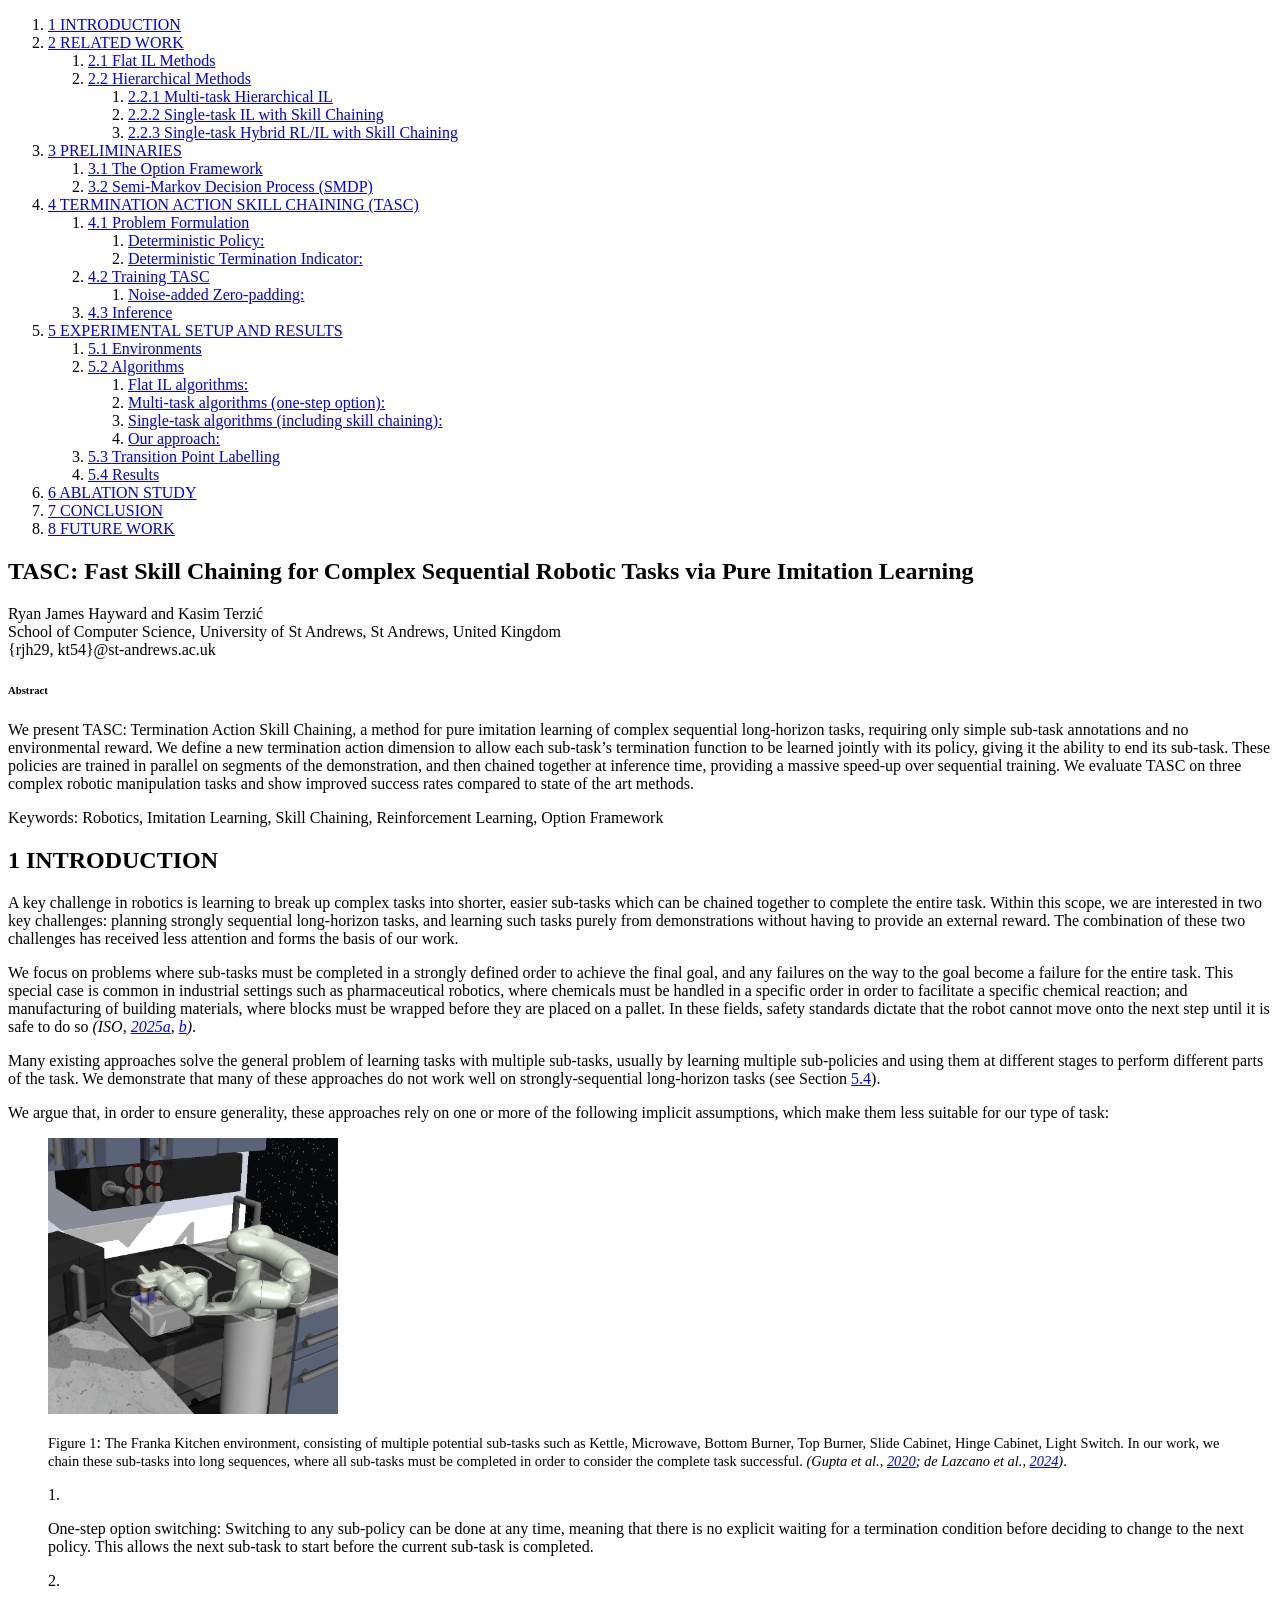
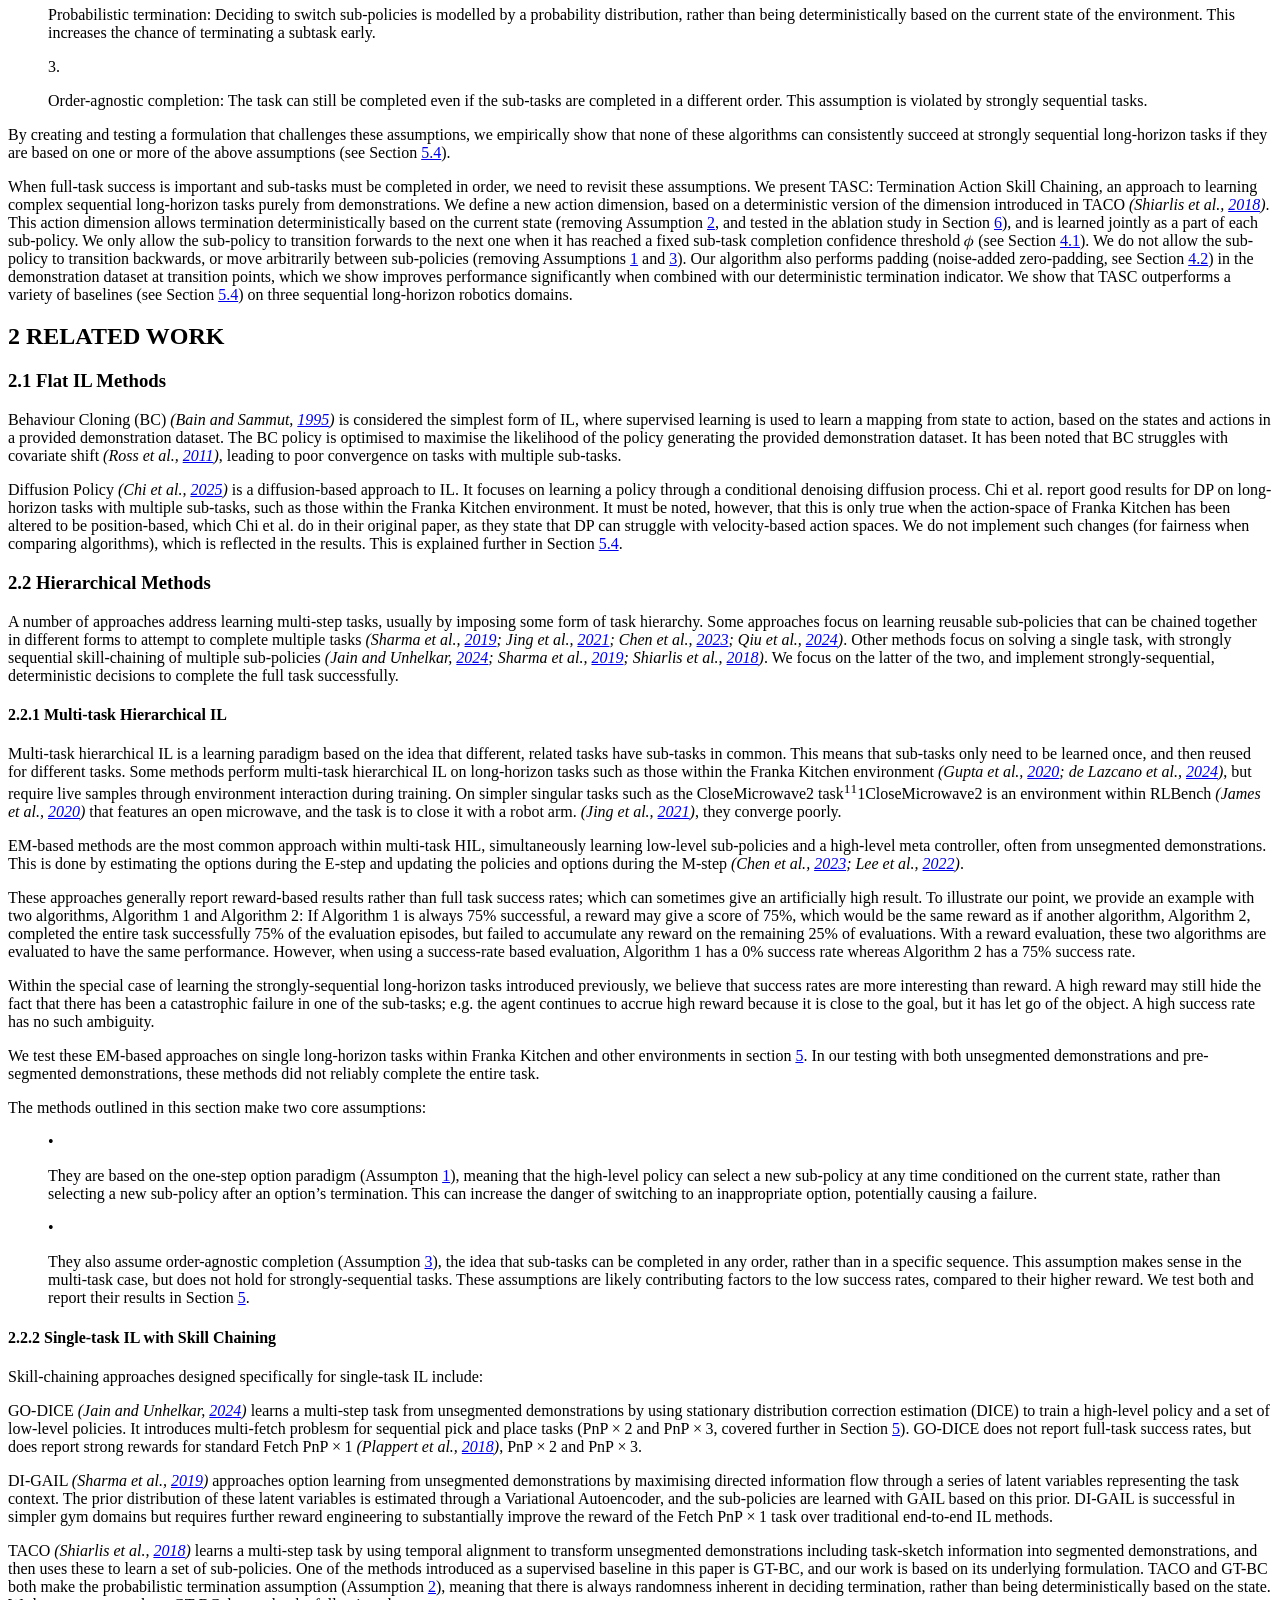
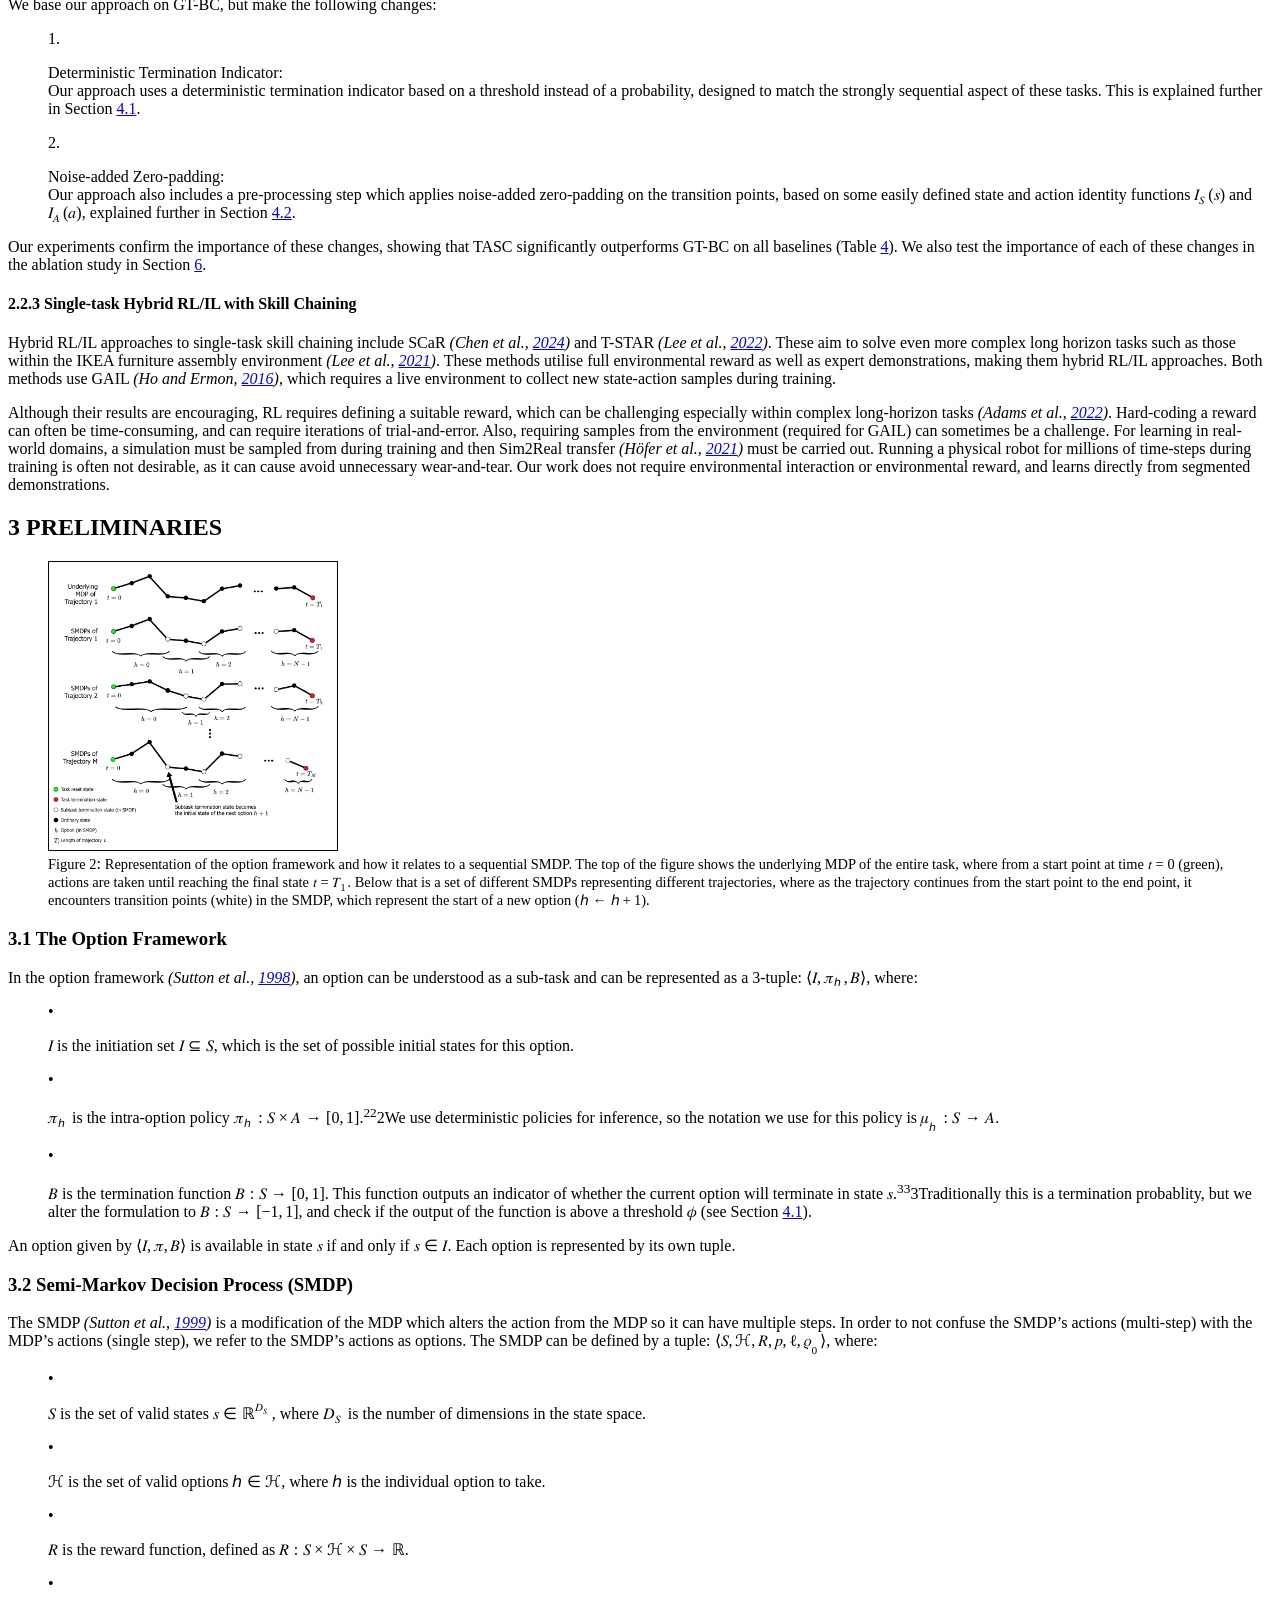
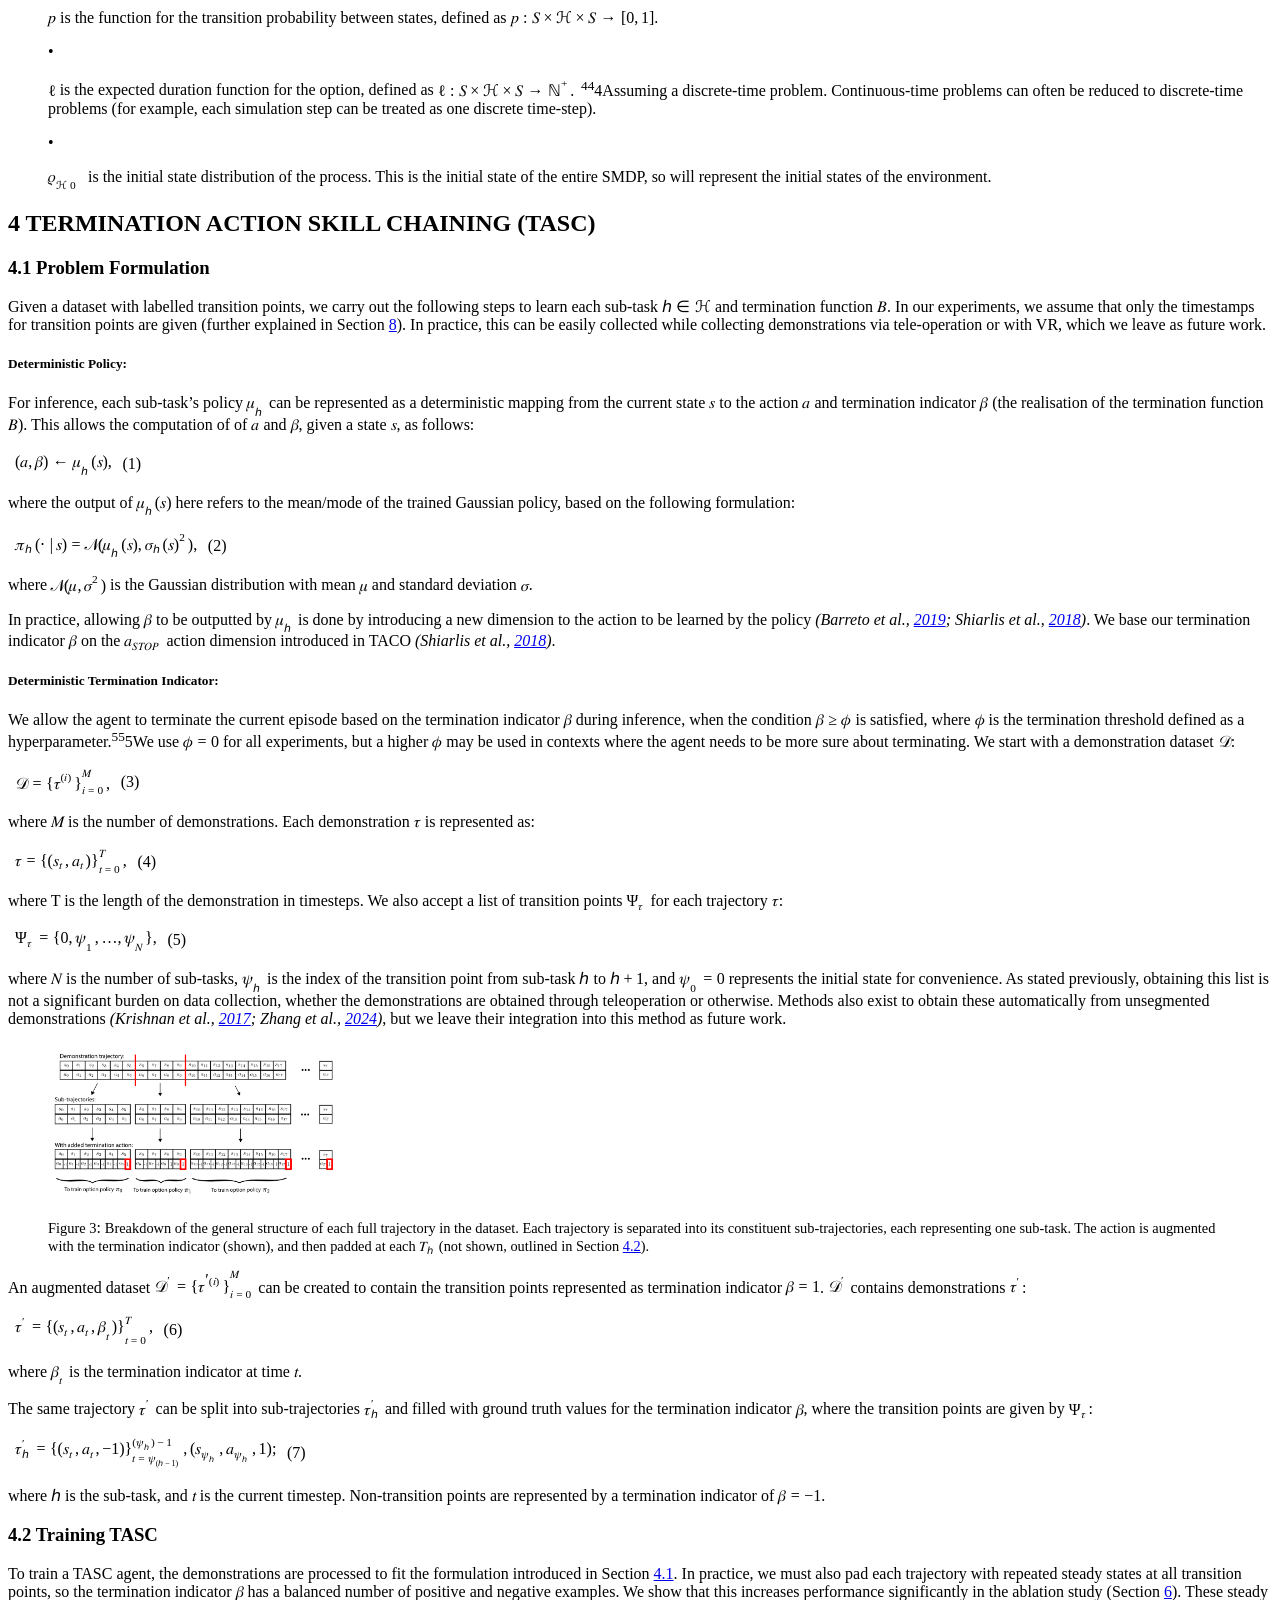
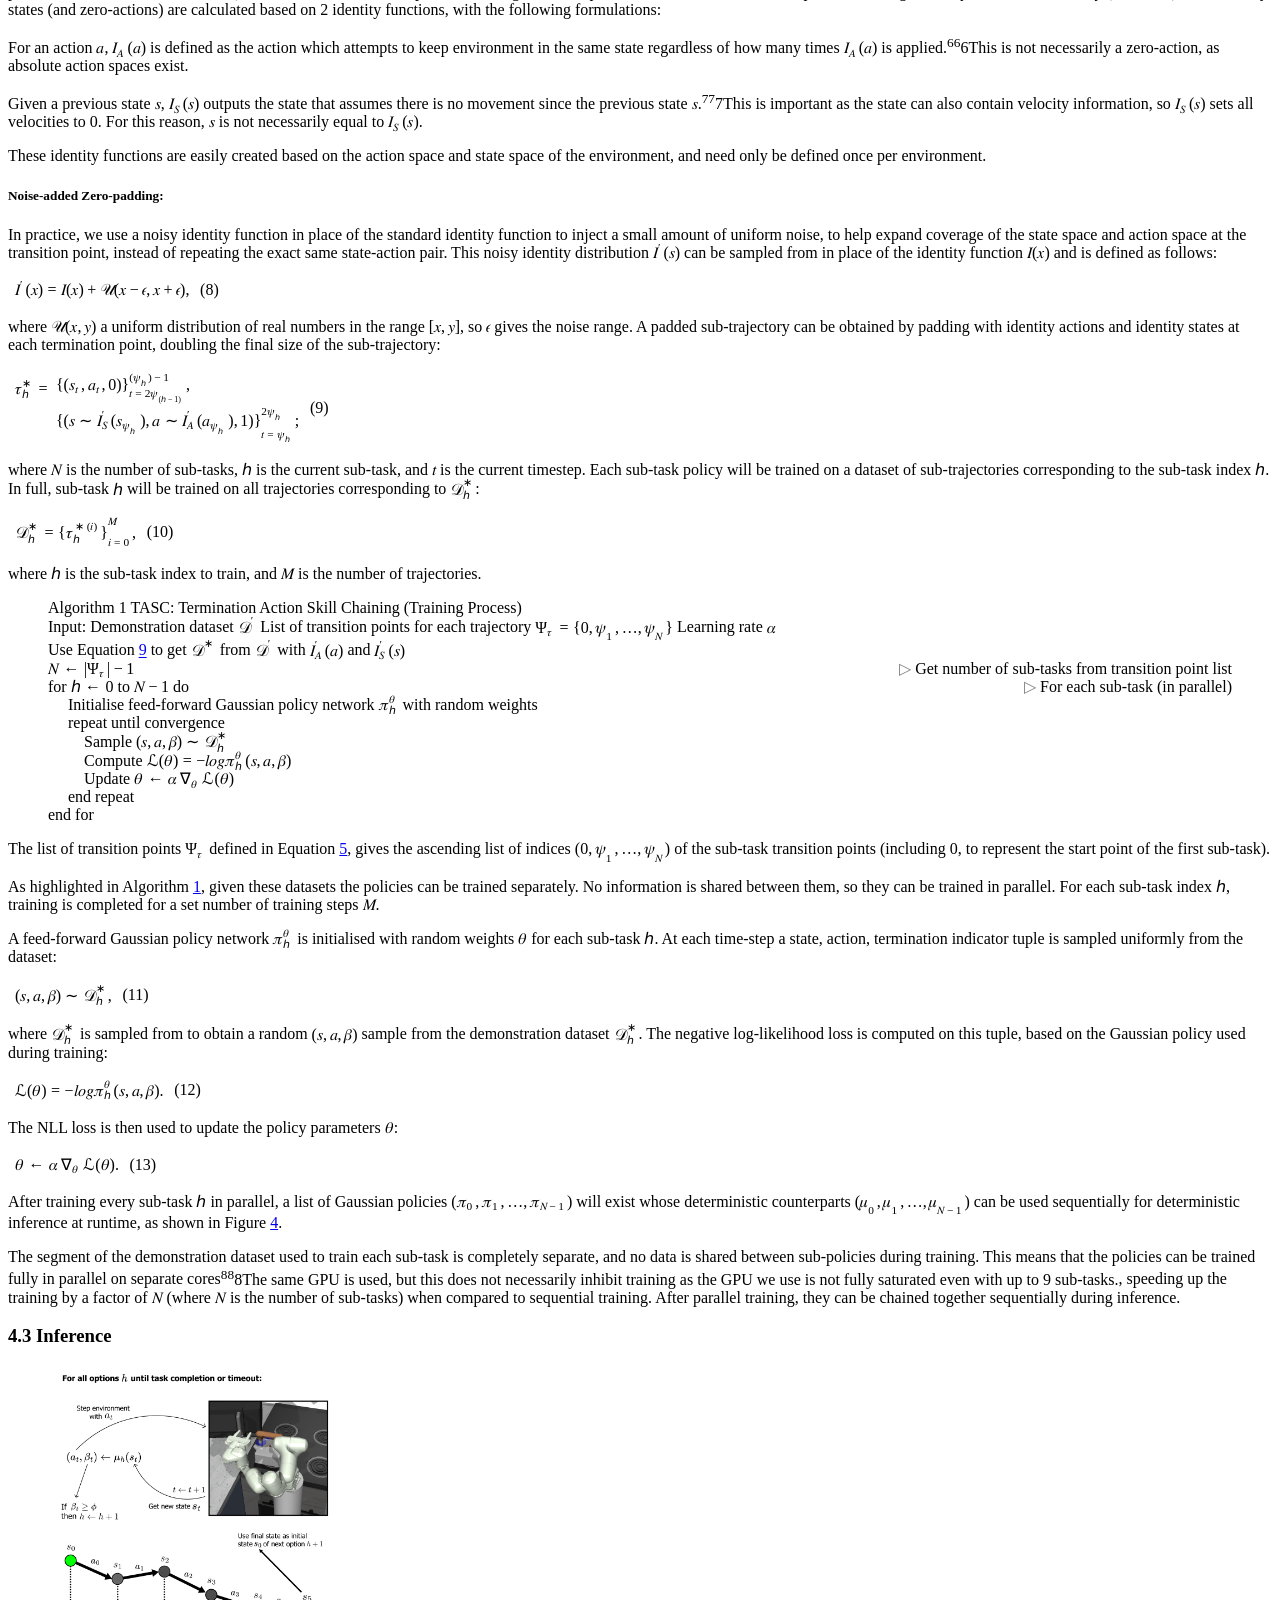
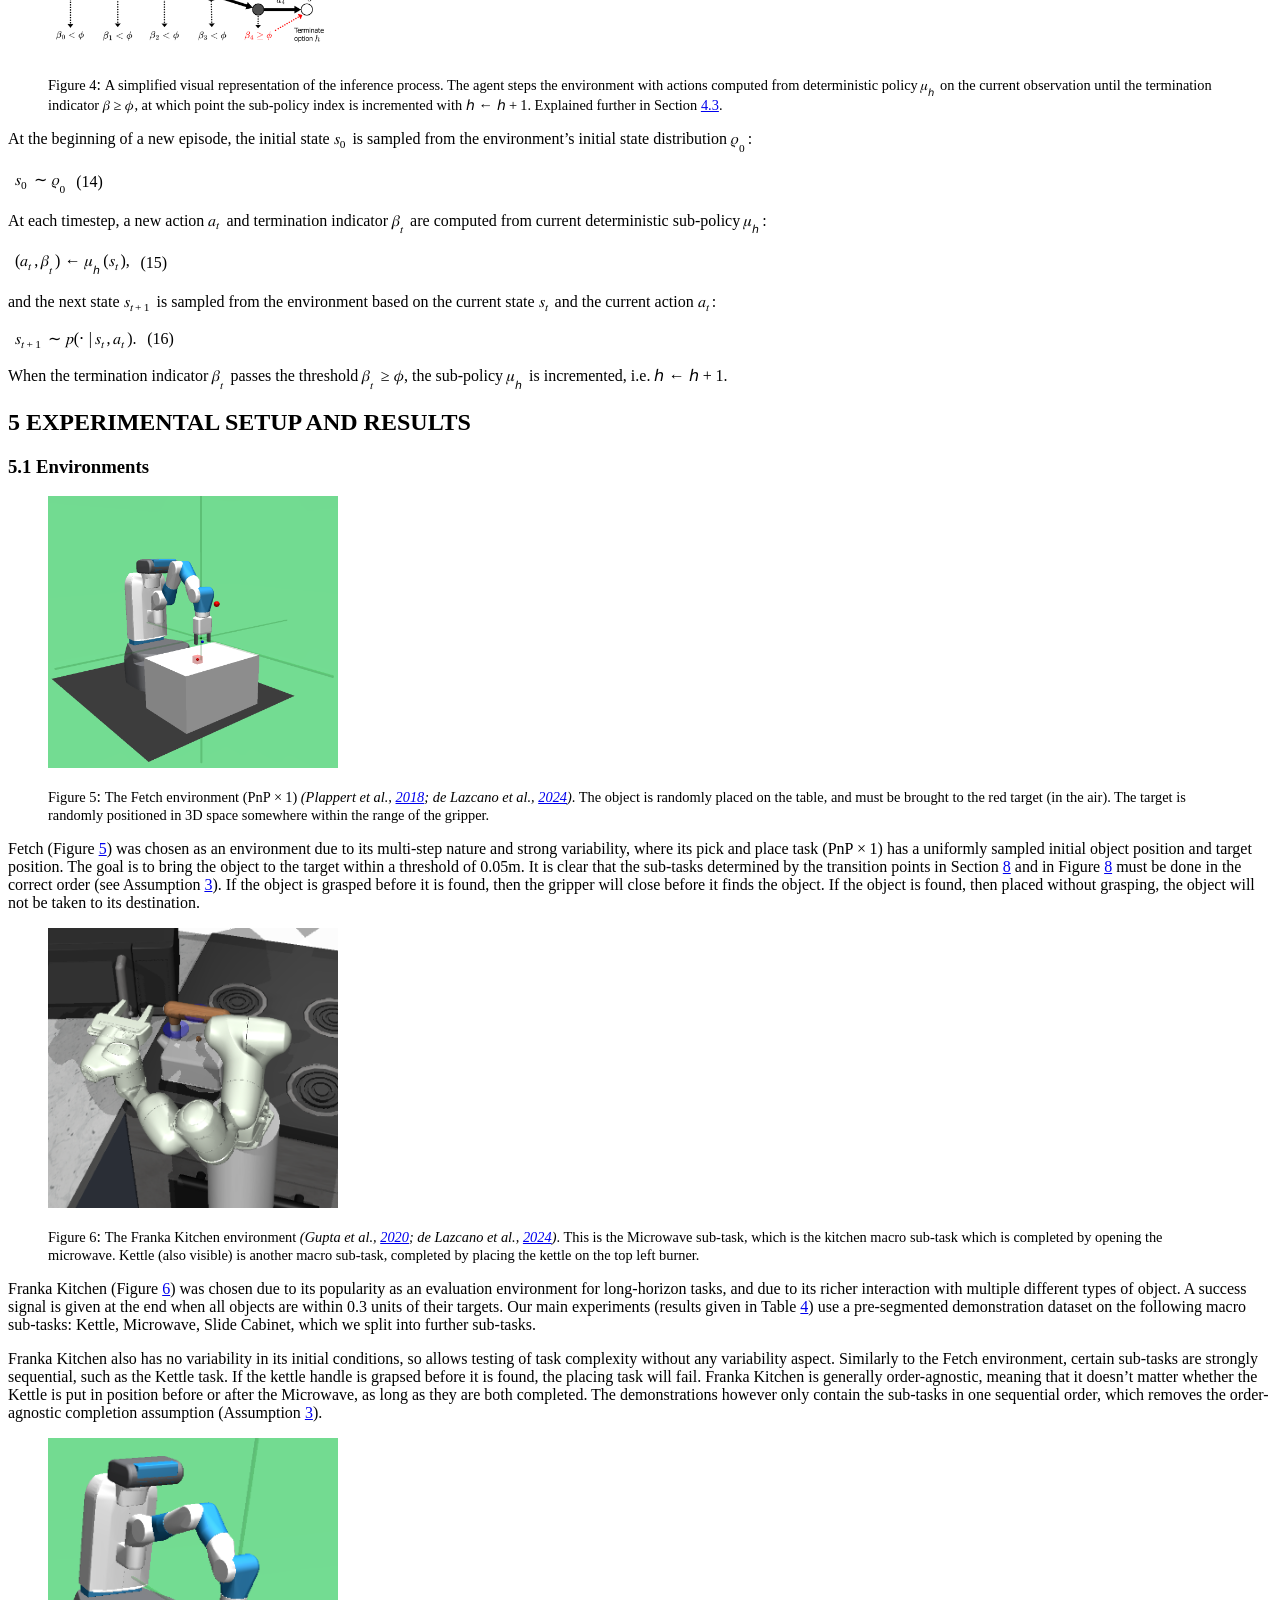
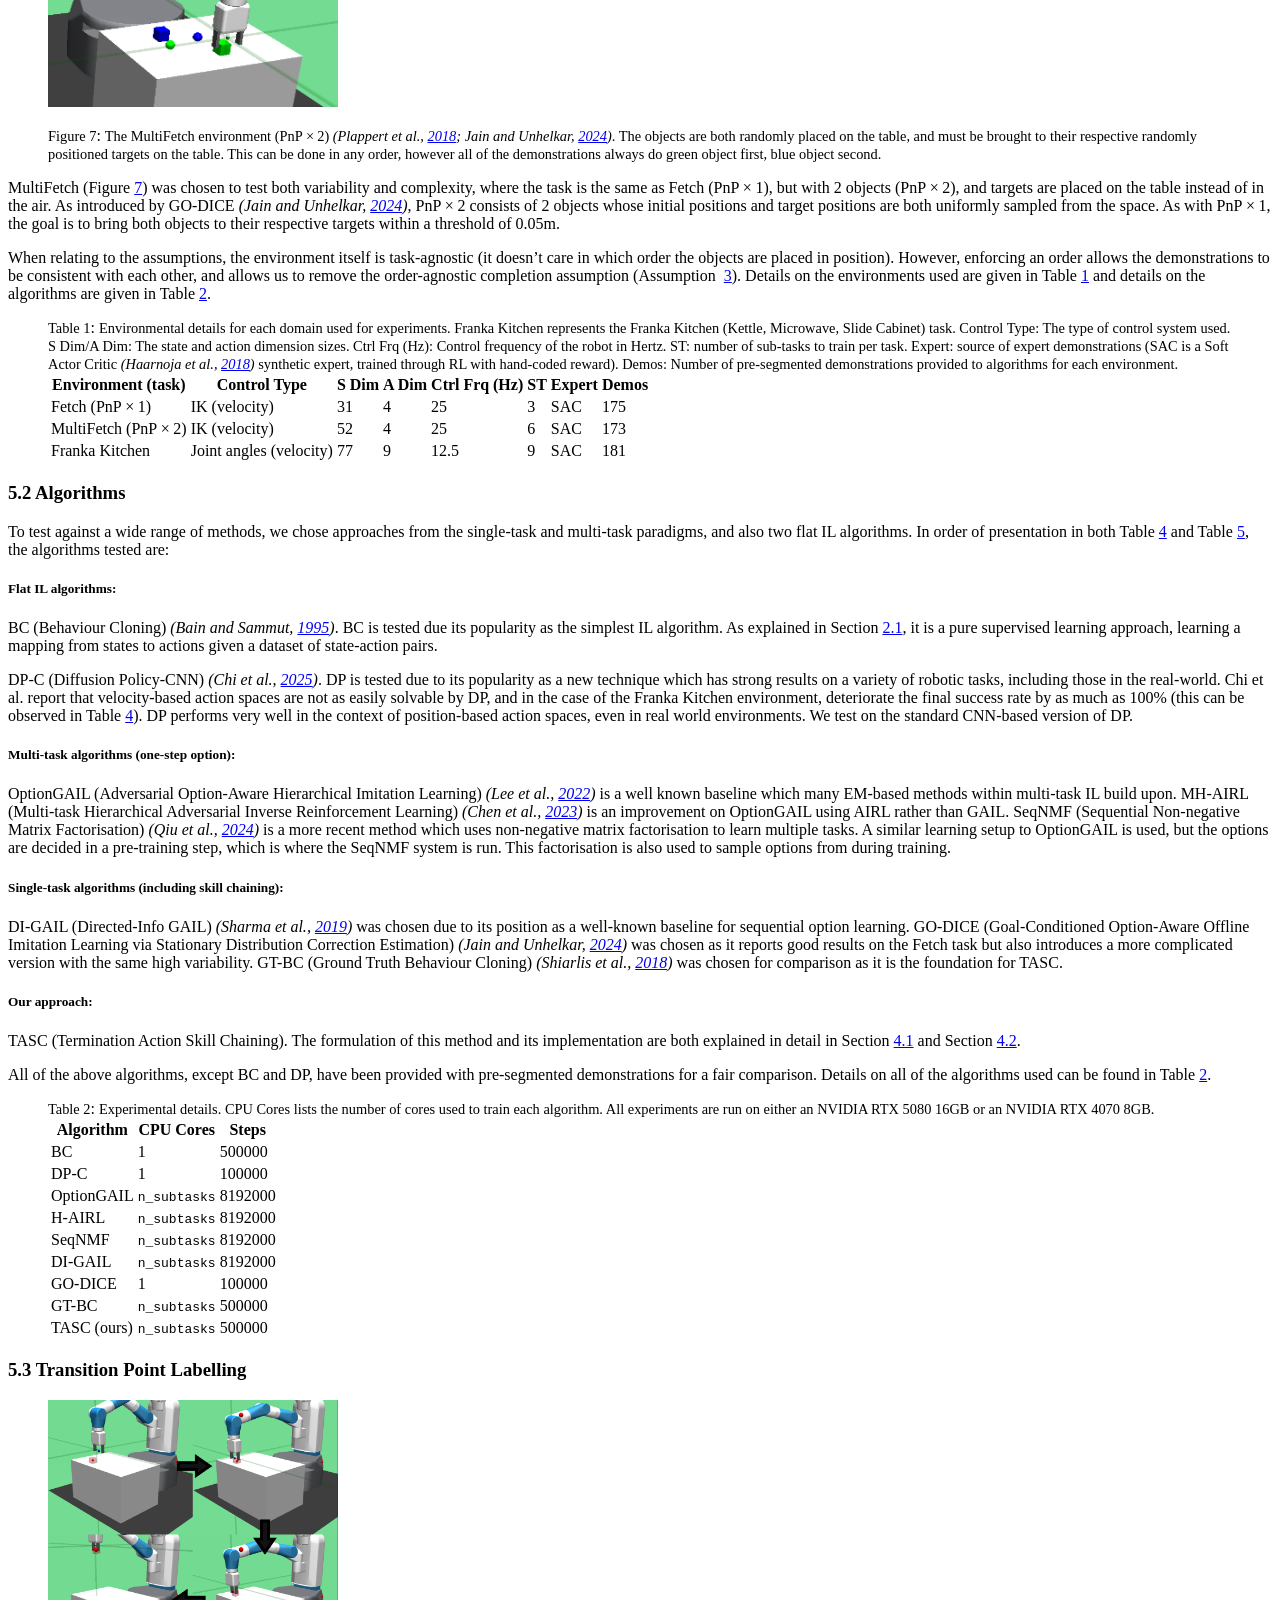
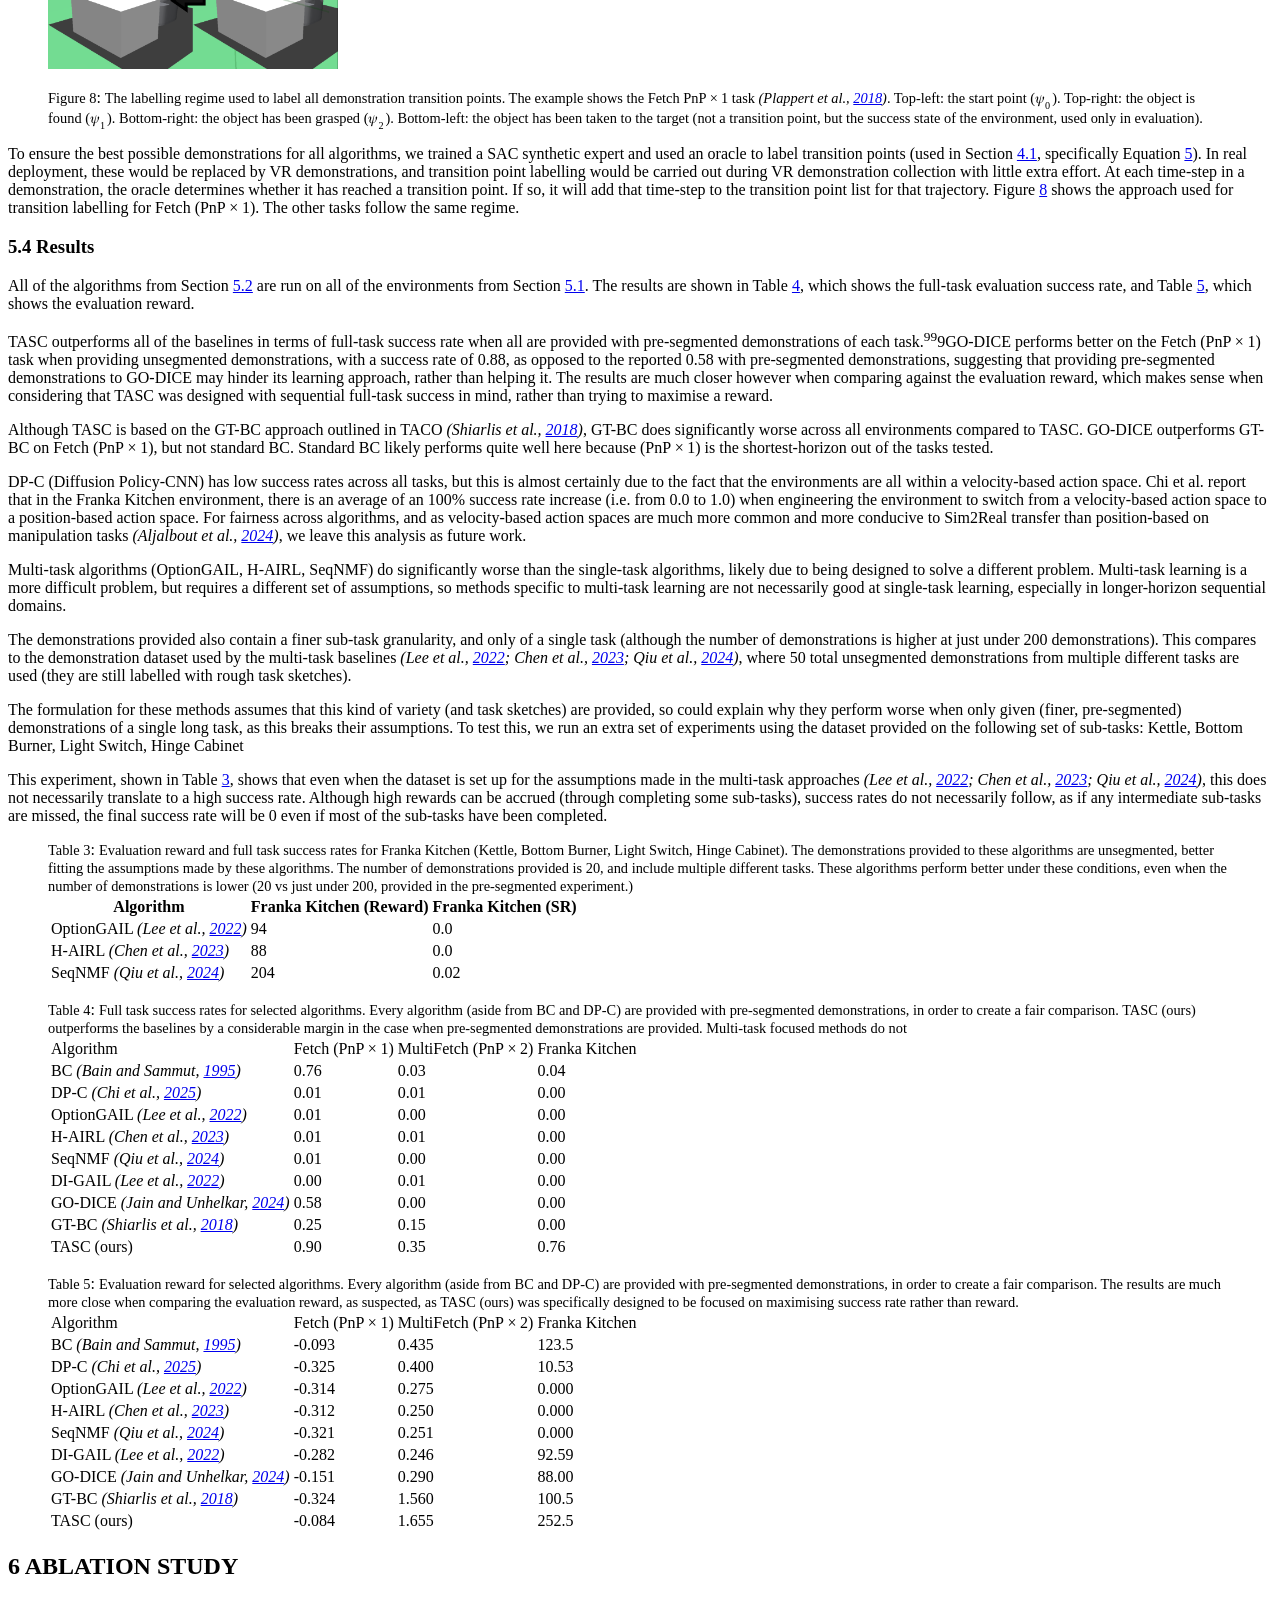
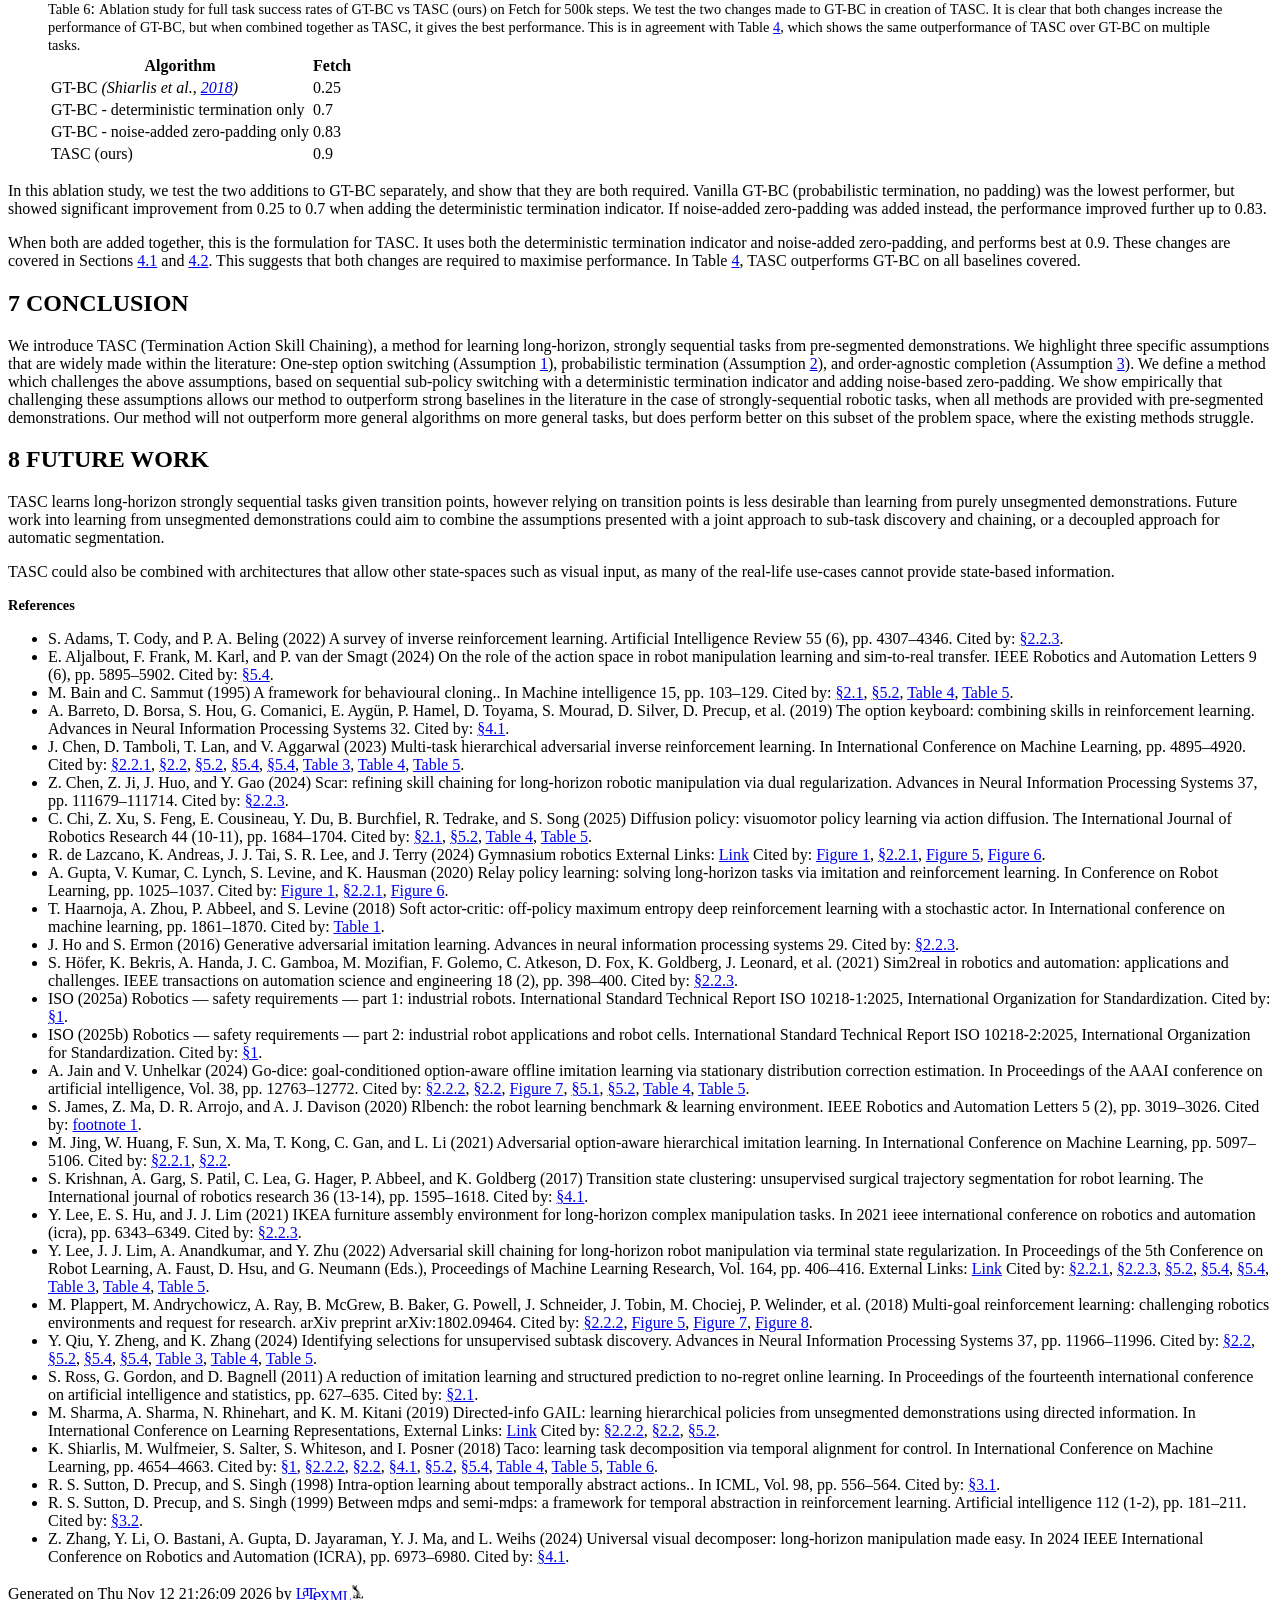
==== index.html @ 7fe7eb48 "html build of tasc paper" ====
<!DOCTYPE html><html lang="en">
<head>
<meta http-equiv="content-type" content="text/html; charset=UTF-8">
<title>TASC: Fast Skill Chaining for Complex Sequential Robotic Tasks via Pure Imitation Learning</title>
<!--Generated on Thu Nov 12 21:26:09 2026 by LaTeXML (version 0.8.8) http://dlmf.nist.gov/LaTeXML/.-->

<link rel="stylesheet" href="../tasc/LaTeXML.css" type="text/css">
<link rel="stylesheet" href="../tasc/ltx-article.css" type="text/css">
<meta name="viewport" content="width=device-width, initial-scale=1, shrink-to-fit=no">
</head>
<body>
<nav class="ltx_page_navbar">
<nav class="ltx_TOC">
<ol class="ltx_toclist">
<li class="ltx_tocentry ltx_tocentry_section"><a href="#S1" title="In TASC: Fast Skill Chaining for Complex Sequential Robotic Tasks via Pure Imitation Learning" class="ltx_ref"><span class="ltx_text ltx_ref_title"><span class="ltx_tag ltx_tag_ref">1 </span>INTRODUCTION</span></a></li>
<li class="ltx_tocentry ltx_tocentry_section">
<a href="#S2" title="In TASC: Fast Skill Chaining for Complex Sequential Robotic Tasks via Pure Imitation Learning" class="ltx_ref"><span class="ltx_text ltx_ref_title"><span class="ltx_tag ltx_tag_ref">2 </span>RELATED WORK</span></a>
<ol class="ltx_toclist ltx_toclist_section">
<li class="ltx_tocentry ltx_tocentry_subsection"><a href="#S2.SS1" title="In 2 RELATED WORK ‣ TASC: Fast Skill Chaining for Complex Sequential Robotic Tasks via Pure Imitation Learning" class="ltx_ref"><span class="ltx_text ltx_ref_title"><span class="ltx_tag ltx_tag_ref">2.1 </span>Flat IL Methods</span></a></li>
<li class="ltx_tocentry ltx_tocentry_subsection">
<a href="#S2.SS2" title="In 2 RELATED WORK ‣ TASC: Fast Skill Chaining for Complex Sequential Robotic Tasks via Pure Imitation Learning" class="ltx_ref"><span class="ltx_text ltx_ref_title"><span class="ltx_tag ltx_tag_ref">2.2 </span>Hierarchical Methods</span></a>
<ol class="ltx_toclist ltx_toclist_subsection">
<li class="ltx_tocentry ltx_tocentry_subsubsection"><a href="#S2.SS2.SSS1" title="In 2.2 Hierarchical Methods ‣ 2 RELATED WORK ‣ TASC: Fast Skill Chaining for Complex Sequential Robotic Tasks via Pure Imitation Learning" class="ltx_ref"><span class="ltx_text ltx_ref_title"><span class="ltx_tag ltx_tag_ref">2.2.1 </span>Multi-task Hierarchical IL</span></a></li>
<li class="ltx_tocentry ltx_tocentry_subsubsection"><a href="#S2.SS2.SSS2" title="In 2.2 Hierarchical Methods ‣ 2 RELATED WORK ‣ TASC: Fast Skill Chaining for Complex Sequential Robotic Tasks via Pure Imitation Learning" class="ltx_ref"><span class="ltx_text ltx_ref_title"><span class="ltx_tag ltx_tag_ref">2.2.2 </span>Single-task IL with Skill Chaining</span></a></li>
<li class="ltx_tocentry ltx_tocentry_subsubsection"><a href="#S2.SS2.SSS3" title="In 2.2 Hierarchical Methods ‣ 2 RELATED WORK ‣ TASC: Fast Skill Chaining for Complex Sequential Robotic Tasks via Pure Imitation Learning" class="ltx_ref"><span class="ltx_text ltx_ref_title"><span class="ltx_tag ltx_tag_ref">2.2.3 </span>Single-task Hybrid RL/IL with Skill Chaining</span></a></li>
</ol>
</li>
</ol>
</li>
<li class="ltx_tocentry ltx_tocentry_section">
<a href="#S3" title="In TASC: Fast Skill Chaining for Complex Sequential Robotic Tasks via Pure Imitation Learning" class="ltx_ref"><span class="ltx_text ltx_ref_title"><span class="ltx_tag ltx_tag_ref">3 </span>PRELIMINARIES</span></a>
<ol class="ltx_toclist ltx_toclist_section">
<li class="ltx_tocentry ltx_tocentry_subsection"><a href="#S3.SS1" title="In 3 PRELIMINARIES ‣ TASC: Fast Skill Chaining for Complex Sequential Robotic Tasks via Pure Imitation Learning" class="ltx_ref"><span class="ltx_text ltx_ref_title"><span class="ltx_tag ltx_tag_ref">3.1 </span>The Option Framework</span></a></li>
<li class="ltx_tocentry ltx_tocentry_subsection"><a href="#S3.SS2" title="In 3 PRELIMINARIES ‣ TASC: Fast Skill Chaining for Complex Sequential Robotic Tasks via Pure Imitation Learning" class="ltx_ref"><span class="ltx_text ltx_ref_title"><span class="ltx_tag ltx_tag_ref">3.2 </span>Semi-Markov Decision Process (SMDP)</span></a></li>
</ol>
</li>
<li class="ltx_tocentry ltx_tocentry_section">
<a href="#S4" title="In TASC: Fast Skill Chaining for Complex Sequential Robotic Tasks via Pure Imitation Learning" class="ltx_ref"><span class="ltx_text ltx_ref_title"><span class="ltx_tag ltx_tag_ref">4 </span>TERMINATION ACTION SKILL CHAINING (TASC)</span></a>
<ol class="ltx_toclist ltx_toclist_section">
<li class="ltx_tocentry ltx_tocentry_subsection">
<a href="#S4.SS1" title="In 4 TERMINATION ACTION SKILL CHAINING (TASC) ‣ TASC: Fast Skill Chaining for Complex Sequential Robotic Tasks via Pure Imitation Learning" class="ltx_ref"><span class="ltx_text ltx_ref_title"><span class="ltx_tag ltx_tag_ref">4.1 </span>Problem Formulation</span></a>
<ol class="ltx_toclist ltx_toclist_subsection">
<li class="ltx_tocentry ltx_tocentry_paragraph"><a href="#S4.SS1.SSS0.Px1" title="In 4.1 Problem Formulation ‣ 4 TERMINATION ACTION SKILL CHAINING (TASC) ‣ TASC: Fast Skill Chaining for Complex Sequential Robotic Tasks via Pure Imitation Learning" class="ltx_ref"><span class="ltx_text ltx_ref_title">Deterministic Policy:</span></a></li>
<li class="ltx_tocentry ltx_tocentry_paragraph"><a href="#S4.SS1.SSS0.Px2" title="In 4.1 Problem Formulation ‣ 4 TERMINATION ACTION SKILL CHAINING (TASC) ‣ TASC: Fast Skill Chaining for Complex Sequential Robotic Tasks via Pure Imitation Learning" class="ltx_ref"><span class="ltx_text ltx_ref_title">Deterministic Termination Indicator:</span></a></li>
</ol>
</li>
<li class="ltx_tocentry ltx_tocentry_subsection">
<a href="#S4.SS2" title="In 4 TERMINATION ACTION SKILL CHAINING (TASC) ‣ TASC: Fast Skill Chaining for Complex Sequential Robotic Tasks via Pure Imitation Learning" class="ltx_ref"><span class="ltx_text ltx_ref_title"><span class="ltx_tag ltx_tag_ref">4.2 </span>Training TASC</span></a>
<ol class="ltx_toclist ltx_toclist_subsection">
<li class="ltx_tocentry ltx_tocentry_paragraph"><a href="#S4.SS2.SSS0.Px1" title="In 4.2 Training TASC ‣ 4 TERMINATION ACTION SKILL CHAINING (TASC) ‣ TASC: Fast Skill Chaining for Complex Sequential Robotic Tasks via Pure Imitation Learning" class="ltx_ref"><span class="ltx_text ltx_ref_title">Noise-added Zero-padding:</span></a></li>
</ol>
</li>
<li class="ltx_tocentry ltx_tocentry_subsection"><a href="#S4.SS3" title="In 4 TERMINATION ACTION SKILL CHAINING (TASC) ‣ TASC: Fast Skill Chaining for Complex Sequential Robotic Tasks via Pure Imitation Learning" class="ltx_ref"><span class="ltx_text ltx_ref_title"><span class="ltx_tag ltx_tag_ref">4.3 </span>Inference</span></a></li>
</ol>
</li>
<li class="ltx_tocentry ltx_tocentry_section">
<a href="#S5" title="In TASC: Fast Skill Chaining for Complex Sequential Robotic Tasks via Pure Imitation Learning" class="ltx_ref"><span class="ltx_text ltx_ref_title"><span class="ltx_tag ltx_tag_ref">5 </span>EXPERIMENTAL SETUP AND RESULTS</span></a>
<ol class="ltx_toclist ltx_toclist_section">
<li class="ltx_tocentry ltx_tocentry_subsection"><a href="#S5.SS1" title="In 5 EXPERIMENTAL SETUP AND RESULTS ‣ TASC: Fast Skill Chaining for Complex Sequential Robotic Tasks via Pure Imitation Learning" class="ltx_ref"><span class="ltx_text ltx_ref_title"><span class="ltx_tag ltx_tag_ref">5.1 </span>Environments</span></a></li>
<li class="ltx_tocentry ltx_tocentry_subsection">
<a href="#S5.SS2" title="In 5 EXPERIMENTAL SETUP AND RESULTS ‣ TASC: Fast Skill Chaining for Complex Sequential Robotic Tasks via Pure Imitation Learning" class="ltx_ref"><span class="ltx_text ltx_ref_title"><span class="ltx_tag ltx_tag_ref">5.2 </span>Algorithms</span></a>
<ol class="ltx_toclist ltx_toclist_subsection">
<li class="ltx_tocentry ltx_tocentry_paragraph"><a href="#S5.SS2.SSS0.Px1" title="In 5.2 Algorithms ‣ 5 EXPERIMENTAL SETUP AND RESULTS ‣ TASC: Fast Skill Chaining for Complex Sequential Robotic Tasks via Pure Imitation Learning" class="ltx_ref"><span class="ltx_text ltx_ref_title">Flat IL algorithms:</span></a></li>
<li class="ltx_tocentry ltx_tocentry_paragraph"><a href="#S5.SS2.SSS0.Px2" title="In 5.2 Algorithms ‣ 5 EXPERIMENTAL SETUP AND RESULTS ‣ TASC: Fast Skill Chaining for Complex Sequential Robotic Tasks via Pure Imitation Learning" class="ltx_ref"><span class="ltx_text ltx_ref_title">Multi-task algorithms (one-step option):</span></a></li>
<li class="ltx_tocentry ltx_tocentry_paragraph"><a href="#S5.SS2.SSS0.Px3" title="In 5.2 Algorithms ‣ 5 EXPERIMENTAL SETUP AND RESULTS ‣ TASC: Fast Skill Chaining for Complex Sequential Robotic Tasks via Pure Imitation Learning" class="ltx_ref"><span class="ltx_text ltx_ref_title">Single-task algorithms (including skill chaining):</span></a></li>
<li class="ltx_tocentry ltx_tocentry_paragraph"><a href="#S5.SS2.SSS0.Px4" title="In 5.2 Algorithms ‣ 5 EXPERIMENTAL SETUP AND RESULTS ‣ TASC: Fast Skill Chaining for Complex Sequential Robotic Tasks via Pure Imitation Learning" class="ltx_ref"><span class="ltx_text ltx_ref_title">Our approach:</span></a></li>
</ol>
</li>
<li class="ltx_tocentry ltx_tocentry_subsection"><a href="#S5.SS3" title="In 5 EXPERIMENTAL SETUP AND RESULTS ‣ TASC: Fast Skill Chaining for Complex Sequential Robotic Tasks via Pure Imitation Learning" class="ltx_ref"><span class="ltx_text ltx_ref_title"><span class="ltx_tag ltx_tag_ref">5.3 </span>Transition Point Labelling</span></a></li>
<li class="ltx_tocentry ltx_tocentry_subsection"><a href="#S5.SS4" title="In 5 EXPERIMENTAL SETUP AND RESULTS ‣ TASC: Fast Skill Chaining for Complex Sequential Robotic Tasks via Pure Imitation Learning" class="ltx_ref"><span class="ltx_text ltx_ref_title"><span class="ltx_tag ltx_tag_ref">5.4 </span>Results</span></a></li>
</ol>
</li>
<li class="ltx_tocentry ltx_tocentry_section"><a href="#S6" title="In TASC: Fast Skill Chaining for Complex Sequential Robotic Tasks via Pure Imitation Learning" class="ltx_ref"><span class="ltx_text ltx_ref_title"><span class="ltx_tag ltx_tag_ref">6 </span>ABLATION STUDY</span></a></li>
<li class="ltx_tocentry ltx_tocentry_section"><a href="#S7" title="In TASC: Fast Skill Chaining for Complex Sequential Robotic Tasks via Pure Imitation Learning" class="ltx_ref"><span class="ltx_text ltx_ref_title"><span class="ltx_tag ltx_tag_ref">7 </span>CONCLUSION</span></a></li>
<li class="ltx_tocentry ltx_tocentry_section"><a href="#S8" title="In TASC: Fast Skill Chaining for Complex Sequential Robotic Tasks via Pure Imitation Learning" class="ltx_ref"><span class="ltx_text ltx_ref_title"><span class="ltx_tag ltx_tag_ref">8 </span>FUTURE WORK</span></a></li>
</ol></nav>
</nav>
<div class="ltx_page_main">
<div class="ltx_page_content">
<article class="ltx_document ltx_authors_1line">
<h1 class="ltx_title ltx_title_document">TASC: Fast Skill Chaining for Complex Sequential Robotic Tasks via Pure Imitation Learning</h1>
<div class="ltx_authors">
<span class="ltx_creator ltx_role_author">
<span class="ltx_personname">Ryan James Hayward and Kasim Terzić
<br class="ltx_break">
School of Computer Science, University of St Andrews, St Andrews, United Kingdom
<br class="ltx_break"><span class="ltx_text ltx_font_typewriter">{rjh29, kt54}@st-andrews.ac.uk</span>
</span></span>
</div>

<div class="ltx_abstract">
<h6 class="ltx_title ltx_title_abstract">Abstract</h6>
<p class="ltx_p">We present TASC: Termination Action Skill Chaining, a method for pure imitation learning of complex sequential long-horizon tasks, requiring only simple sub-task annotations and no environmental reward. We define a new termination action dimension to allow each sub-task’s termination function to be learned jointly with its policy, giving it the ability to end its sub-task. These policies are trained in parallel on segments of the demonstration, and then chained together at inference time, providing a massive speed-up over sequential training. We evaluate TASC on three complex robotic manipulation tasks and show improved success rates compared to state of the art methods.</p>
</div>
<div id="p1" class="ltx_para ltx_noindent">
<p class="ltx_p"><span class="ltx_text ltx_font_bold">Keywords:</span> Robotics, Imitation Learning, Skill Chaining, Reinforcement Learning, Option Framework</p>
</div>
<section id="S1" class="ltx_section">
<h2 class="ltx_title ltx_title_section">
<span class="ltx_tag ltx_tag_section">1 </span>INTRODUCTION</h2>

<div id="S1.p1" class="ltx_para">
<p class="ltx_p">A key challenge in robotics is learning to break up complex tasks into shorter, easier sub-tasks which can be chained together to complete the entire task.
Within this scope, we are interested in two key challenges: planning strongly sequential long-horizon tasks, and learning such tasks purely from demonstrations without having to provide an external reward. The combination of these two challenges has received less attention and forms the basis of our work.</p>
</div>
<div id="S1.p2" class="ltx_para">
<p class="ltx_p">We focus on problems where sub-tasks must be completed in a strongly defined order to achieve the final goal, and any failures on the way to the goal become a failure for the entire task. This special case is common in industrial settings such as pharmaceutical robotics, where chemicals must be handled in a specific order in order to facilitate a specific chemical reaction; and manufacturing of building materials, where blocks must be wrapped before they are placed on a pallet. In these fields, safety standards dictate that the robot cannot move onto the next step until it is safe to do so <cite class="ltx_cite ltx_citemacro_citep">(ISO, <a href="#bib.bib12" title="Robotics — safety requirements — part 1: industrial robots" class="ltx_ref">2025a</a>, <a href="#bib.bib13" title="Robotics — safety requirements — part 2: industrial robot applications and robot cells" class="ltx_ref">b</a>)</cite>.</p>
</div>
<div id="S1.p3" class="ltx_para">
<p class="ltx_p">Many existing approaches solve the general problem of learning tasks with multiple sub-tasks, usually by learning multiple sub-policies and using them at different stages to perform different parts of the task. We demonstrate that many of these approaches do not work well on strongly-sequential long-horizon tasks (see Section <a href="#S5.SS4" title="5.4 Results ‣ 5 EXPERIMENTAL SETUP AND RESULTS ‣ TASC: Fast Skill Chaining for Complex Sequential Robotic Tasks via Pure Imitation Learning" class="ltx_ref"><span class="ltx_text ltx_ref_tag">5.4</span></a>).</p>
</div>
<div id="S1.p4" class="ltx_para">
<p class="ltx_p">We argue that, in order to ensure generality, these approaches rely on one or more of the following implicit assumptions, which make them less suitable for our type of task:</p>
</div>
<figure id="S1.F1" class="ltx_figure">
<p class="ltx_p ltx_align_center"><span class="ltx_text ltx_framed ltx_framed_rectangle" style="border-color: #000000;padding:0.0pt;"><img src="KITCHEN1.png" id="S1.F1.g1" class="ltx_graphics ltx_img_square" width="290" height="276" alt="Refer to caption"></span>

</p>
<figcaption class="ltx_caption ltx_centering"><span class="ltx_tag ltx_tag_figure"><span class="ltx_text" style="font-size:90%;">Figure 1</span>: </span><span class="ltx_text" style="font-size:90%;">The Franka Kitchen environment, consisting of multiple potential sub-tasks such as Kettle, Microwave, Bottom Burner, Top Burner, Slide Cabinet, Hinge Cabinet, Light Switch. In our work, we chain these sub-tasks into long sequences, where all sub-tasks must be completed in order to consider the complete task successful. <cite class="ltx_cite ltx_citemacro_citep">(Gupta<span class="ltx_text ltx_bib_etal"> et al.</span>, <a href="#bib.bib26" title="Relay policy learning: solving long-horizon tasks via imitation and reinforcement learning" class="ltx_ref">2020</a>; de Lazcano<span class="ltx_text ltx_bib_etal"> et al.</span>, <a href="#bib.bib8" title="Gymnasium robotics" class="ltx_ref">2024</a>)</cite>.</span></figcaption>
</figure>
<div id="S1.p5" class="ltx_para">
<ol id="S1.I1" class="ltx_enumerate">
<li id="S1.I1.i1" class="ltx_item" style="list-style-type:none;">
<span class="ltx_tag ltx_tag_item">1.</span> 
<div id="S1.I1.i1.p1" class="ltx_para">
<p class="ltx_p">One-step option switching: Switching to any sub-policy can be done at any time, meaning that there is no explicit waiting for a termination condition before deciding to change to the next policy. This allows the next sub-task to start before the current sub-task is completed.</p>
</div>
</li>
<li id="S1.I1.i2" class="ltx_item" style="list-style-type:none;">
<span class="ltx_tag ltx_tag_item">2.</span> 
<div id="S1.I1.i2.p1" class="ltx_para">
<p class="ltx_p">Probabilistic termination: Deciding to switch sub-policies is modelled by a probability distribution, rather than being deterministically based on the current state of the environment. This increases the chance of terminating a subtask early.</p>
</div>
</li>
<li id="S1.I1.i3" class="ltx_item" style="list-style-type:none;">
<span class="ltx_tag ltx_tag_item">3.</span> 
<div id="S1.I1.i3.p1" class="ltx_para">
<p class="ltx_p">Order-agnostic completion: The task can still be completed even if the sub-tasks are completed in a different order. This assumption is violated by strongly sequential tasks.</p>
</div>
</li>
</ol>
<p class="ltx_p">By creating and testing a formulation that challenges these assumptions, we empirically show that none of these algorithms can consistently succeed at strongly sequential long-horizon tasks if they are based on one or more of the above assumptions (see Section <a href="#S5.SS4" title="5.4 Results ‣ 5 EXPERIMENTAL SETUP AND RESULTS ‣ TASC: Fast Skill Chaining for Complex Sequential Robotic Tasks via Pure Imitation Learning" class="ltx_ref"><span class="ltx_text ltx_ref_tag">5.4</span></a>).</p>
</div>
<div id="S1.p6" class="ltx_para">
<p class="ltx_p">When full-task success is important and sub-tasks must be completed in order, we need to revisit these assumptions. We present <span class="ltx_text ltx_font_bold">TASC: Termination Action Skill Chaining</span>, an approach to learning complex sequential long-horizon tasks purely from demonstrations. We define a new action dimension, based on a deterministic version of the dimension introduced in TACO <cite class="ltx_cite ltx_citemacro_citep">(Shiarlis<span class="ltx_text ltx_bib_etal"> et al.</span>, <a href="#bib.bib35" title="Taco: learning task decomposition via temporal alignment for control" class="ltx_ref">2018</a>)</cite>. This action dimension allows termination deterministically based on the current state (removing Assumption <a href="#S1.I1.i2" title="item 2 ‣ 1 INTRODUCTION ‣ TASC: Fast Skill Chaining for Complex Sequential Robotic Tasks via Pure Imitation Learning" class="ltx_ref"><span class="ltx_text ltx_ref_tag">2</span></a>, and tested in the ablation study in Section <a href="#S6" title="6 ABLATION STUDY ‣ TASC: Fast Skill Chaining for Complex Sequential Robotic Tasks via Pure Imitation Learning" class="ltx_ref"><span class="ltx_text ltx_ref_tag">6</span></a>), and is learned jointly as a part of each sub-policy. We only allow the sub-policy to transition forwards to the next one when it has reached a fixed sub-task completion confidence threshold <math id="S1.p6.m1" class="ltx_Math" alttext="\phi" display="inline"><mi>ϕ</mi></math> (see Section <a href="#S4.SS1" title="4.1 Problem Formulation ‣ 4 TERMINATION ACTION SKILL CHAINING (TASC) ‣ TASC: Fast Skill Chaining for Complex Sequential Robotic Tasks via Pure Imitation Learning" class="ltx_ref"><span class="ltx_text ltx_ref_tag">4.1</span></a>). We do not allow the sub-policy to transition backwards, or move arbitrarily between sub-policies (removing Assumptions <a href="#S1.I1.i1" title="item 1 ‣ 1 INTRODUCTION ‣ TASC: Fast Skill Chaining for Complex Sequential Robotic Tasks via Pure Imitation Learning" class="ltx_ref"><span class="ltx_text ltx_ref_tag">1</span></a> and <a href="#S1.I1.i3" title="item 3 ‣ 1 INTRODUCTION ‣ TASC: Fast Skill Chaining for Complex Sequential Robotic Tasks via Pure Imitation Learning" class="ltx_ref"><span class="ltx_text ltx_ref_tag">3</span></a>). Our algorithm also performs padding (noise-added zero-padding, see Section <a href="#S4.SS2.SSS0.Px1" title="Noise-added Zero-padding: ‣ 4.2 Training TASC ‣ 4 TERMINATION ACTION SKILL CHAINING (TASC) ‣ TASC: Fast Skill Chaining for Complex Sequential Robotic Tasks via Pure Imitation Learning" class="ltx_ref"><span class="ltx_text ltx_ref_tag">4.2</span></a>) in the demonstration dataset at transition points, which we show improves performance significantly when combined with our deterministic termination indicator. We show that <span class="ltx_text ltx_font_bold">TASC</span> outperforms a variety of baselines (see Section <a href="#S5.SS4" title="5.4 Results ‣ 5 EXPERIMENTAL SETUP AND RESULTS ‣ TASC: Fast Skill Chaining for Complex Sequential Robotic Tasks via Pure Imitation Learning" class="ltx_ref"><span class="ltx_text ltx_ref_tag">5.4</span></a>) on three sequential long-horizon robotics domains.</p>
</div>
</section>
<section id="S2" class="ltx_section">
<h2 class="ltx_title ltx_title_section">
<span class="ltx_tag ltx_tag_section">2 </span>RELATED WORK</h2>

<section id="S2.SS1" class="ltx_subsection">
<h3 class="ltx_title ltx_title_subsection">
<span class="ltx_tag ltx_tag_subsection">2.1 </span>Flat IL Methods</h3>

<div id="S2.SS1.p1" class="ltx_para">
<p class="ltx_p">Behaviour Cloning (BC) <cite class="ltx_cite ltx_citemacro_citep">(Bain and Sammut, <a href="#bib.bib49" title="A framework for behavioural cloning." class="ltx_ref">1995</a>)</cite> is considered the simplest form of IL, where supervised learning is used to learn a mapping from state to action, based on the states and actions in a provided demonstration dataset. The BC policy is optimised to maximise the likelihood of the policy generating the provided demonstration dataset.
It has been noted that BC struggles with covariate shift <cite class="ltx_cite ltx_citemacro_citep">(Ross<span class="ltx_text ltx_bib_etal"> et al.</span>, <a href="#bib.bib3" title="A reduction of imitation learning and structured prediction to no-regret online learning" class="ltx_ref">2011</a>)</cite>, leading to poor convergence on tasks with multiple sub-tasks.</p>
</div>
<div id="S2.SS1.p2" class="ltx_para">
<p class="ltx_p">Diffusion Policy <cite class="ltx_cite ltx_citemacro_citep">(Chi<span class="ltx_text ltx_bib_etal"> et al.</span>, <a href="#bib.bib4" title="Diffusion policy: visuomotor policy learning via action diffusion" class="ltx_ref">2025</a>)</cite> is a diffusion-based approach to IL. It focuses on learning a policy through a conditional denoising diffusion process. Chi et al. report good results for DP on long-horizon tasks with multiple sub-tasks, such as those within the Franka Kitchen environment. It must be noted, however, that this is only true when the action-space of Franka Kitchen has been altered to be position-based, which Chi et al. do in their original paper, as they state that DP can struggle with velocity-based action spaces. We do not implement such changes (for fairness when comparing algorithms), which is reflected in the results. This is explained further in Section <a href="#S5.SS4" title="5.4 Results ‣ 5 EXPERIMENTAL SETUP AND RESULTS ‣ TASC: Fast Skill Chaining for Complex Sequential Robotic Tasks via Pure Imitation Learning" class="ltx_ref"><span class="ltx_text ltx_ref_tag">5.4</span></a>.</p>
</div>
</section>
<section id="S2.SS2" class="ltx_subsection">
<h3 class="ltx_title ltx_title_subsection">
<span class="ltx_tag ltx_tag_subsection">2.2 </span>Hierarchical Methods</h3>

<div id="S2.SS2.p1" class="ltx_para">
<p class="ltx_p">A number of approaches address learning multi-step tasks, usually by imposing some form of task hierarchy. Some approaches focus on learning reusable sub-policies that can be chained together in different forms to attempt to complete multiple tasks <cite class="ltx_cite ltx_citemacro_citep">(Sharma<span class="ltx_text ltx_bib_etal"> et al.</span>, <a href="#bib.bib17" title="Directed-info GAIL: learning hierarchical policies from unsegmented demonstrations using directed information" class="ltx_ref">2019</a>; Jing<span class="ltx_text ltx_bib_etal"> et al.</span>, <a href="#bib.bib18" title="Adversarial option-aware hierarchical imitation learning" class="ltx_ref">2021</a>; Chen<span class="ltx_text ltx_bib_etal"> et al.</span>, <a href="#bib.bib19" title="Multi-task hierarchical adversarial inverse reinforcement learning" class="ltx_ref">2023</a>; Qiu<span class="ltx_text ltx_bib_etal"> et al.</span>, <a href="#bib.bib7" title="Identifying selections for unsupervised subtask discovery" class="ltx_ref">2024</a>)</cite>. Other methods focus on solving a single task, with strongly sequential skill-chaining of multiple sub-policies <cite class="ltx_cite ltx_citemacro_citep">(Jain and Unhelkar, <a href="#bib.bib9" title="Go-dice: goal-conditioned option-aware offline imitation learning via stationary distribution correction estimation" class="ltx_ref">2024</a>; Sharma<span class="ltx_text ltx_bib_etal"> et al.</span>, <a href="#bib.bib17" title="Directed-info GAIL: learning hierarchical policies from unsegmented demonstrations using directed information" class="ltx_ref">2019</a>; Shiarlis<span class="ltx_text ltx_bib_etal"> et al.</span>, <a href="#bib.bib35" title="Taco: learning task decomposition via temporal alignment for control" class="ltx_ref">2018</a>)</cite>. We focus on the latter of the two, and implement strongly-sequential, deterministic decisions to complete the full task successfully.</p>
</div>
<section id="S2.SS2.SSS1" class="ltx_subsubsection">
<h4 class="ltx_title ltx_title_subsubsection">
<span class="ltx_tag ltx_tag_subsubsection">2.2.1 </span>Multi-task Hierarchical IL</h4>

<div id="S2.SS2.SSS1.p1" class="ltx_para">
<p class="ltx_p">Multi-task hierarchical IL is a learning paradigm based on the idea that different, related tasks have sub-tasks in common. This means that sub-tasks only need to be learned once, and then reused for different tasks. Some methods perform multi-task hierarchical IL on long-horizon tasks such as those within the Franka Kitchen environment <cite class="ltx_cite ltx_citemacro_citep">(Gupta<span class="ltx_text ltx_bib_etal"> et al.</span>, <a href="#bib.bib26" title="Relay policy learning: solving long-horizon tasks via imitation and reinforcement learning" class="ltx_ref">2020</a>; de Lazcano<span class="ltx_text ltx_bib_etal"> et al.</span>, <a href="#bib.bib8" title="Gymnasium robotics" class="ltx_ref">2024</a>)</cite>, but require live samples through environment interaction during training.
On simpler singular tasks such as the CloseMicrowave2 task<span id="footnote1" class="ltx_note ltx_role_footnote"><sup class="ltx_note_mark">1</sup><span class="ltx_note_outer"><span class="ltx_note_content"><sup class="ltx_note_mark">1</sup><span class="ltx_tag ltx_tag_note">1</span>CloseMicrowave2 is an environment within RLBench <cite class="ltx_cite ltx_citemacro_citep">(James<span class="ltx_text ltx_bib_etal"> et al.</span>, <a href="#bib.bib2" title="Rlbench: the robot learning benchmark &amp; learning environment" class="ltx_ref">2020</a>)</cite> that features an open microwave, and the task is to close it with a robot arm.</span></span></span> <cite class="ltx_cite ltx_citemacro_citep">(Jing<span class="ltx_text ltx_bib_etal"> et al.</span>, <a href="#bib.bib18" title="Adversarial option-aware hierarchical imitation learning" class="ltx_ref">2021</a>)</cite>, they converge poorly.</p>
</div>
<div id="S2.SS2.SSS1.p2" class="ltx_para">
<p class="ltx_p">EM-based methods are the most common approach within multi-task HIL, simultaneously learning low-level sub-policies and a high-level meta controller, often from unsegmented demonstrations. This is done by estimating the options during the E-step and updating the policies and options during the M-step <cite class="ltx_cite ltx_citemacro_citep">(Chen<span class="ltx_text ltx_bib_etal"> et al.</span>, <a href="#bib.bib19" title="Multi-task hierarchical adversarial inverse reinforcement learning" class="ltx_ref">2023</a>; Lee<span class="ltx_text ltx_bib_etal"> et al.</span>, <a href="#bib.bib20" title="Adversarial skill chaining for long-horizon robot manipulation via terminal state regularization" class="ltx_ref">2022</a>)</cite>.</p>
</div>
<div id="S2.SS2.SSS1.p3" class="ltx_para">
<p class="ltx_p">These approaches generally report reward-based results rather than full task success rates; which can sometimes give an artificially high result.
To illustrate our point, we provide an example with two algorithms, Algorithm 1 and Algorithm 2:
If Algorithm 1 is always 75% successful, a reward may give a score of 75%, which would be the same reward as if another algorithm, Algorithm 2, completed the entire task successfully 75% of the evaluation episodes, but failed to accumulate any reward on the remaining 25% of evaluations. With a reward evaluation, these two algorithms are evaluated to have the same performance. However, when using a success-rate based evaluation, Algorithm 1 has a 0% success rate whereas Algorithm 2 has a 75% success rate.</p>
</div>
<div id="S2.SS2.SSS1.p4" class="ltx_para">
<p class="ltx_p">Within the special case of learning the strongly-sequential long-horizon tasks introduced previously, we believe that success rates are more interesting than reward. A high reward may still hide the fact that there has been a catastrophic failure in one of the sub-tasks; e.g. the agent continues to accrue high reward because it is close to the goal, but it has let go of the object. A high success rate has no such ambiguity.</p>
</div>
<div id="S2.SS2.SSS1.p5" class="ltx_para">
<p class="ltx_p">We test these EM-based approaches on single long-horizon tasks within Franka Kitchen and other environments in section <a href="#S5" title="5 EXPERIMENTAL SETUP AND RESULTS ‣ TASC: Fast Skill Chaining for Complex Sequential Robotic Tasks via Pure Imitation Learning" class="ltx_ref"><span class="ltx_text ltx_ref_tag">5</span></a>. In our testing with both unsegmented demonstrations and pre-segmented demonstrations, these methods did not reliably complete the entire task.</p>
</div>
<div id="S2.SS2.SSS1.p6" class="ltx_para">
<p class="ltx_p">The methods outlined in this section make two core assumptions:</p>
<ul id="S2.I1" class="ltx_itemize">
<li id="S2.I1.i1" class="ltx_item" style="list-style-type:none;">
<span class="ltx_tag ltx_tag_item">•</span> 
<div id="S2.I1.i1.p1" class="ltx_para">
<p class="ltx_p">They are based on the one-step option paradigm (Assumpton <a href="#S1.I1.i1" title="item 1 ‣ 1 INTRODUCTION ‣ TASC: Fast Skill Chaining for Complex Sequential Robotic Tasks via Pure Imitation Learning" class="ltx_ref"><span class="ltx_text ltx_ref_tag">1</span></a>), meaning that the high-level policy can select a new sub-policy at any time conditioned on the current state, rather than selecting a new sub-policy after an option’s termination. This can increase the danger of switching to an inappropriate option, potentially causing a failure.</p>
</div>
</li>
<li id="S2.I1.i2" class="ltx_item" style="list-style-type:none;">
<span class="ltx_tag ltx_tag_item">•</span> 
<div id="S2.I1.i2.p1" class="ltx_para">
<p class="ltx_p">They also assume order-agnostic completion (Assumption <a href="#S1.I1.i3" title="item 3 ‣ 1 INTRODUCTION ‣ TASC: Fast Skill Chaining for Complex Sequential Robotic Tasks via Pure Imitation Learning" class="ltx_ref"><span class="ltx_text ltx_ref_tag">3</span></a>), the idea that sub-tasks can be completed in any order, rather than in a specific sequence. This assumption makes sense in the multi-task case, but does not hold for strongly-sequential tasks.
These assumptions are likely contributing factors to the low success rates, compared to their higher reward. We test both and report their results in Section <a href="#S5" title="5 EXPERIMENTAL SETUP AND RESULTS ‣ TASC: Fast Skill Chaining for Complex Sequential Robotic Tasks via Pure Imitation Learning" class="ltx_ref"><span class="ltx_text ltx_ref_tag">5</span></a>.</p>
</div>
</li>
</ul>
</div>
</section>
<section id="S2.SS2.SSS2" class="ltx_subsubsection">
<h4 class="ltx_title ltx_title_subsubsection">
<span class="ltx_tag ltx_tag_subsubsection">2.2.2 </span>Single-task IL with Skill Chaining</h4>

<div id="S2.SS2.SSS2.p1" class="ltx_para">
<p class="ltx_p">Skill-chaining approaches designed specifically for single-task IL include:</p>
</div>
<div id="S2.SS2.SSS2.p2" class="ltx_para">
<p class="ltx_p">GO-DICE <cite class="ltx_cite ltx_citemacro_citep">(Jain and Unhelkar, <a href="#bib.bib9" title="Go-dice: goal-conditioned option-aware offline imitation learning via stationary distribution correction estimation" class="ltx_ref">2024</a>)</cite> learns a multi-step task from unsegmented demonstrations by using stationary distribution correction estimation (DICE) to train a high-level policy and a set of low-level policies. It introduces multi-fetch problesm for sequential pick and place tasks (PnP<math id="S2.SS2.SSS2.p2.m1" class="ltx_Math" alttext="\times 2" display="inline"><mrow><mi></mi><mo lspace="0.222em" rspace="0.222em">×</mo><mn>2</mn></mrow></math> and PnP<math id="S2.SS2.SSS2.p2.m2" class="ltx_Math" alttext="\times 3" display="inline"><mrow><mi></mi><mo lspace="0.222em" rspace="0.222em">×</mo><mn>3</mn></mrow></math>, covered further in Section <a href="#S5" title="5 EXPERIMENTAL SETUP AND RESULTS ‣ TASC: Fast Skill Chaining for Complex Sequential Robotic Tasks via Pure Imitation Learning" class="ltx_ref"><span class="ltx_text ltx_ref_tag">5</span></a>). GO-DICE does not report full-task success rates, but does report strong rewards for standard Fetch PnP<math id="S2.SS2.SSS2.p2.m3" class="ltx_Math" alttext="\times 1" display="inline"><mrow><mi></mi><mo lspace="0.222em" rspace="0.222em">×</mo><mn>1</mn></mrow></math> <cite class="ltx_cite ltx_citemacro_citep">(Plappert<span class="ltx_text ltx_bib_etal"> et al.</span>, <a href="#bib.bib27" title="Multi-goal reinforcement learning: challenging robotics environments and request for research" class="ltx_ref">2018</a>)</cite>, PnP<math id="S2.SS2.SSS2.p2.m4" class="ltx_Math" alttext="\times 2" display="inline"><mrow><mi></mi><mo lspace="0.222em" rspace="0.222em">×</mo><mn>2</mn></mrow></math> and PnP<math id="S2.SS2.SSS2.p2.m5" class="ltx_Math" alttext="\times 3" display="inline"><mrow><mi></mi><mo lspace="0.222em" rspace="0.222em">×</mo><mn>3</mn></mrow></math>.</p>
</div>
<div id="S2.SS2.SSS2.p3" class="ltx_para">
<p class="ltx_p">DI-GAIL <cite class="ltx_cite ltx_citemacro_citep">(Sharma<span class="ltx_text ltx_bib_etal"> et al.</span>, <a href="#bib.bib17" title="Directed-info GAIL: learning hierarchical policies from unsegmented demonstrations using directed information" class="ltx_ref">2019</a>)</cite> approaches option learning from unsegmented demonstrations by maximising directed information flow through a series of latent variables representing the task context. The prior distribution of these latent variables is estimated through a Variational Autoencoder, and the sub-policies are learned with GAIL based on this prior. DI-GAIL is successful in simpler gym domains but requires further reward engineering to substantially improve the reward of the Fetch PnP<math id="S2.SS2.SSS2.p3.m1" class="ltx_Math" alttext="\times 1" display="inline"><mrow><mi></mi><mo lspace="0.222em" rspace="0.222em">×</mo><mn>1</mn></mrow></math> task over traditional end-to-end IL methods.</p>
</div>
<div id="S2.SS2.SSS2.p4" class="ltx_para">
<p class="ltx_p">TACO <cite class="ltx_cite ltx_citemacro_citep">(Shiarlis<span class="ltx_text ltx_bib_etal"> et al.</span>, <a href="#bib.bib35" title="Taco: learning task decomposition via temporal alignment for control" class="ltx_ref">2018</a>)</cite> learns a multi-step task by using temporal alignment to transform unsegmented demonstrations including task-sketch information into segmented demonstrations, and then uses these to learn a set of sub-policies.
One of the methods introduced as a supervised baseline in this paper is GT-BC, and our work is based on its underlying formulation.
TACO and GT-BC both make the probabilistic termination assumption (Assumption <a href="#S1.I1.i2" title="item 2 ‣ 1 INTRODUCTION ‣ TASC: Fast Skill Chaining for Complex Sequential Robotic Tasks via Pure Imitation Learning" class="ltx_ref"><span class="ltx_text ltx_ref_tag">2</span></a>), meaning that there is always randomness inherent in deciding termination, rather than being deterministically based on the state.
We base our approach on GT-BC, but make the following changes:</p>
<ol id="S2.I2" class="ltx_enumerate">
<li id="S2.I2.i1" class="ltx_item" style="list-style-type:none;">
<span class="ltx_tag ltx_tag_item">1.</span> 
<div id="S2.I2.i1.p1" class="ltx_para">
<p class="ltx_p"><span class="ltx_text ltx_font_italic">Deterministic Termination Indicator:
<br class="ltx_break"></span>Our approach uses a deterministic termination indicator based on a threshold instead of a probability, designed to match the strongly sequential aspect of these tasks. This is explained further in Section <a href="#S4.SS1" title="4.1 Problem Formulation ‣ 4 TERMINATION ACTION SKILL CHAINING (TASC) ‣ TASC: Fast Skill Chaining for Complex Sequential Robotic Tasks via Pure Imitation Learning" class="ltx_ref"><span class="ltx_text ltx_ref_tag">4.1</span></a>.</p>
</div>
</li>
<li id="S2.I2.i2" class="ltx_item" style="list-style-type:none;">
<span class="ltx_tag ltx_tag_item">2.</span> 
<div id="S2.I2.i2.p1" class="ltx_para">
<p class="ltx_p"><span class="ltx_text ltx_font_italic">Noise-added Zero-padding:
<br class="ltx_break"></span>Our approach also includes a pre-processing step which applies noise-added zero-padding on the transition points, based on some easily defined state and action identity functions <math id="S2.I2.i2.p1.m1" class="ltx_Math" alttext="I_{S}(s)" display="inline"><mrow><msub><mi>I</mi><mi>S</mi></msub><mo>⁢</mo><mrow><mo stretchy="false">(</mo><mi>s</mi><mo stretchy="false">)</mo></mrow></mrow></math> and <math id="S2.I2.i2.p1.m2" class="ltx_Math" alttext="I_{A}(a)" display="inline"><mrow><msub><mi>I</mi><mi>A</mi></msub><mo>⁢</mo><mrow><mo stretchy="false">(</mo><mi>a</mi><mo stretchy="false">)</mo></mrow></mrow></math>, explained further in Section <a href="#S4.SS2" title="4.2 Training TASC ‣ 4 TERMINATION ACTION SKILL CHAINING (TASC) ‣ TASC: Fast Skill Chaining for Complex Sequential Robotic Tasks via Pure Imitation Learning" class="ltx_ref"><span class="ltx_text ltx_ref_tag">4.2</span></a>.</p>
</div>
</li>
</ol>
<p class="ltx_p">Our experiments confirm the importance of these changes, showing that TASC significantly outperforms GT-BC on all baselines (Table <a href="#S5.T4" title="Table 4 ‣ 5.4 Results ‣ 5 EXPERIMENTAL SETUP AND RESULTS ‣ TASC: Fast Skill Chaining for Complex Sequential Robotic Tasks via Pure Imitation Learning" class="ltx_ref"><span class="ltx_text ltx_ref_tag">4</span></a>). We also test the importance of each of these changes in the ablation study in Section <a href="#S6" title="6 ABLATION STUDY ‣ TASC: Fast Skill Chaining for Complex Sequential Robotic Tasks via Pure Imitation Learning" class="ltx_ref"><span class="ltx_text ltx_ref_tag">6</span></a>.</p>
</div>
</section>
<section id="S2.SS2.SSS3" class="ltx_subsubsection">
<h4 class="ltx_title ltx_title_subsubsection">
<span class="ltx_tag ltx_tag_subsubsection">2.2.3 </span>Single-task Hybrid RL/IL with Skill Chaining</h4>

<div id="S2.SS2.SSS3.p1" class="ltx_para">
<p class="ltx_p">Hybrid RL/IL approaches to single-task skill chaining include SCaR <cite class="ltx_cite ltx_citemacro_citep">(Chen<span class="ltx_text ltx_bib_etal"> et al.</span>, <a href="#bib.bib21" title="Scar: refining skill chaining for long-horizon robotic manipulation via dual regularization" class="ltx_ref">2024</a>)</cite> and T-STAR <cite class="ltx_cite ltx_citemacro_citep">(Lee<span class="ltx_text ltx_bib_etal"> et al.</span>, <a href="#bib.bib20" title="Adversarial skill chaining for long-horizon robot manipulation via terminal state regularization" class="ltx_ref">2022</a>)</cite>. These aim to solve even more complex long horizon tasks such as those within the IKEA furniture assembly environment <cite class="ltx_cite ltx_citemacro_citep">(Lee<span class="ltx_text ltx_bib_etal"> et al.</span>, <a href="#bib.bib25" title="IKEA furniture assembly environment for long-horizon complex manipulation tasks" class="ltx_ref">2021</a>)</cite>. These methods utilise full environmental reward as well as expert demonstrations, making them hybrid RL/IL approaches. Both methods use GAIL <cite class="ltx_cite ltx_citemacro_citep">(Ho and Ermon, <a href="#bib.bib47" title="Generative adversarial imitation learning" class="ltx_ref">2016</a>)</cite>, which requires a live environment to collect new state-action samples during training.</p>
</div>
<div id="S2.SS2.SSS3.p2" class="ltx_para">
<p class="ltx_p">Although their results are encouraging, RL requires defining a suitable reward, which can be challenging especially within complex long-horizon tasks <cite class="ltx_cite ltx_citemacro_citep">(Adams<span class="ltx_text ltx_bib_etal"> et al.</span>, <a href="#bib.bib16" title="A survey of inverse reinforcement learning" class="ltx_ref">2022</a>)</cite>. Hard-coding a reward can often be time-consuming, and can require iterations of trial-and-error.
Also, requiring samples from the environment (required for GAIL) can sometimes be a challenge. For learning in real-world domains, a simulation must be sampled from during training and then Sim2Real transfer <cite class="ltx_cite ltx_citemacro_citep">(Höfer<span class="ltx_text ltx_bib_etal"> et al.</span>, <a href="#bib.bib15" title="Sim2real in robotics and automation: applications and challenges" class="ltx_ref">2021</a>)</cite> must be carried out. Running a physical robot for millions of time-steps during training is often not desirable, as it can cause avoid unnecessary wear-and-tear. Our work does not require environmental interaction or environmental reward, and learns directly from segmented demonstrations.</p>
</div>
</section>
</section>
</section>
<section id="S3" class="ltx_section">
<h2 class="ltx_title ltx_title_section">
<span class="ltx_tag ltx_tag_section">3 </span>PRELIMINARIES</h2>

<figure id="S3.F2" class="ltx_figure"><img src="Decision%20making%20with%20options%20replacement%20%5BRecovered%5D-01.png" id="S3.F2.g1" class="ltx_graphics ltx_centering ltx_img_square" width="290" height="290" alt="Refer to caption">
<figcaption class="ltx_caption ltx_centering"><span class="ltx_tag ltx_tag_figure"><span class="ltx_text" style="font-size:90%;">Figure 2</span>: </span><span class="ltx_text" style="font-size:90%;">Representation of the option framework and how it relates to a sequential SMDP. The top of the figure shows the underlying MDP of the entire task, where from a start point at time <math id="S3.F2.m4" class="ltx_Math" alttext="t=0" display="inline"><mrow><mi>t</mi><mo>=</mo><mn>0</mn></mrow></math> (green), actions are taken until reaching the final state <math id="S3.F2.m5" class="ltx_Math" alttext="t=T_{1}" display="inline"><mrow><mi>t</mi><mo>=</mo><msub><mi>T</mi><mn>1</mn></msub></mrow></math>. Below that is a set of different SMDPs representing different trajectories, where as the trajectory continues from the start point to the end point, it encounters transition points (white) in the SMDP, which represent the start of a new option (<math id="S3.F2.m6" class="ltx_Math" alttext="h\leftarrow h+1" display="inline"><mrow><mi>h</mi><mo stretchy="false">←</mo><mrow><mi>h</mi><mo>+</mo><mn>1</mn></mrow></mrow></math>). </span></figcaption>
</figure>
<section id="S3.SS1" class="ltx_subsection">
<h3 class="ltx_title ltx_title_subsection">
<span class="ltx_tag ltx_tag_subsection">3.1 </span>The Option Framework</h3>

<div id="S3.SS1.p1" class="ltx_para">
<p class="ltx_p">In the option framework <cite class="ltx_cite ltx_citemacro_citep">(Sutton<span class="ltx_text ltx_bib_etal"> et al.</span>, <a href="#bib.bib40" title="Intra-option learning about temporally abstract actions." class="ltx_ref">1998</a>)</cite>, an option can be understood as a sub-task and can be represented as a 3-tuple: <math id="S3.SS1.p1.m1" class="ltx_Math" alttext="\langle I,\pi_{h},B\rangle" display="inline"><mrow><mo stretchy="false">⟨</mo><mi>I</mi><mo>,</mo><msub><mi>π</mi><mi>h</mi></msub><mo>,</mo><mi>B</mi><mo stretchy="false">⟩</mo></mrow></math>, where:</p>
</div>
<div id="S3.SS1.p2" class="ltx_para">
<ul id="S3.I1" class="ltx_itemize">
<li id="S3.I1.i1" class="ltx_item" style="list-style-type:none;">
<span class="ltx_tag ltx_tag_item">•</span> 
<div id="S3.I1.i1.p1" class="ltx_para">
<p class="ltx_p"><math id="S3.I1.i1.p1.m1" class="ltx_Math" alttext="I" display="inline"><mi>I</mi></math> is the initiation set <math id="S3.I1.i1.p1.m2" class="ltx_Math" alttext="I\subseteq S" display="inline"><mrow><mi>I</mi><mo>⊆</mo><mi>S</mi></mrow></math>, which is the set of possible initial states for this option.</p>
</div>
</li>
<li id="S3.I1.i2" class="ltx_item" style="list-style-type:none;">
<span class="ltx_tag ltx_tag_item">•</span> 
<div id="S3.I1.i2.p1" class="ltx_para">
<p class="ltx_p"><math id="S3.I1.i2.p1.m1" class="ltx_Math" alttext="\pi_{h}" display="inline"><msub><mi>π</mi><mi>h</mi></msub></math> is the intra-option policy <math id="S3.I1.i2.p1.m2" class="ltx_Math" alttext="\pi_{h}:S\times A\rightarrow[0,1]" display="inline"><mrow><msub><mi>π</mi><mi>h</mi></msub><mo lspace="0.278em" rspace="0.278em">:</mo><mrow><mrow><mi>S</mi><mo lspace="0.222em" rspace="0.222em">×</mo><mi>A</mi></mrow><mo stretchy="false">→</mo><mrow><mo stretchy="false">[</mo><mn>0</mn><mo>,</mo><mn>1</mn><mo stretchy="false">]</mo></mrow></mrow></mrow></math>.<span id="footnote2" class="ltx_note ltx_role_footnote"><sup class="ltx_note_mark">2</sup><span class="ltx_note_outer"><span class="ltx_note_content"><sup class="ltx_note_mark">2</sup><span class="ltx_tag ltx_tag_note">2</span>We use deterministic policies for inference, so the notation we use for this policy is <math id="footnote2.m1" class="ltx_Math" alttext="\mu_{h}:S\rightarrow A" display="inline"><mrow><msub><mi>μ</mi><mi>h</mi></msub><mo lspace="0.278em" rspace="0.278em">:</mo><mrow><mi>S</mi><mo stretchy="false">→</mo><mi>A</mi></mrow></mrow></math>.</span></span></span></p>
</div>
</li>
<li id="S3.I1.i3" class="ltx_item" style="list-style-type:none;">
<span class="ltx_tag ltx_tag_item">•</span> 
<div id="S3.I1.i3.p1" class="ltx_para">
<p class="ltx_p"><math id="S3.I1.i3.p1.m1" class="ltx_Math" alttext="B" display="inline"><mi>B</mi></math> is the termination function <math id="S3.I1.i3.p1.m2" class="ltx_Math" alttext="B:S\rightarrow[0,1]" display="inline"><mrow><mi>B</mi><mo lspace="0.278em" rspace="0.278em">:</mo><mrow><mi>S</mi><mo stretchy="false">→</mo><mrow><mo stretchy="false">[</mo><mn>0</mn><mo>,</mo><mn>1</mn><mo stretchy="false">]</mo></mrow></mrow></mrow></math>. This function outputs an indicator of whether the current option will terminate in state <math id="S3.I1.i3.p1.m3" class="ltx_Math" alttext="s" display="inline"><mi>s</mi></math>.<span id="footnote3" class="ltx_note ltx_role_footnote"><sup class="ltx_note_mark">3</sup><span class="ltx_note_outer"><span class="ltx_note_content"><sup class="ltx_note_mark">3</sup><span class="ltx_tag ltx_tag_note">3</span>Traditionally this is a termination probablity, but we alter the formulation to <math id="footnote3.m1" class="ltx_Math" alttext="B:S\rightarrow[-1,1]" display="inline"><mrow><mi>B</mi><mo lspace="0.278em" rspace="0.278em">:</mo><mrow><mi>S</mi><mo stretchy="false">→</mo><mrow><mo stretchy="false">[</mo><mrow><mo>−</mo><mn>1</mn></mrow><mo>,</mo><mn>1</mn><mo stretchy="false">]</mo></mrow></mrow></mrow></math>, and check if the output of the function is above a threshold <math id="footnote3.m2" class="ltx_Math" alttext="\phi" display="inline"><mi>ϕ</mi></math> (see Section <a href="#S4.SS1" title="4.1 Problem Formulation ‣ 4 TERMINATION ACTION SKILL CHAINING (TASC) ‣ TASC: Fast Skill Chaining for Complex Sequential Robotic Tasks via Pure Imitation Learning" class="ltx_ref"><span class="ltx_text ltx_ref_tag">4.1</span></a>).</span></span></span></p>
</div>
</li>
</ul>
<p class="ltx_p">An option given by <math id="S3.SS1.p2.m1" class="ltx_Math" alttext="\langle I,\pi,B\rangle" display="inline"><mrow><mo stretchy="false">⟨</mo><mi>I</mi><mo>,</mo><mi>π</mi><mo>,</mo><mi>B</mi><mo stretchy="false">⟩</mo></mrow></math> is available in state <math id="S3.SS1.p2.m2" class="ltx_Math" alttext="s" display="inline"><mi>s</mi></math> if and only if <math id="S3.SS1.p2.m3" class="ltx_Math" alttext="s\in I" display="inline"><mrow><mi>s</mi><mo>∈</mo><mi>I</mi></mrow></math>. Each option is represented by its own tuple.</p>
</div>
</section>
<section id="S3.SS2" class="ltx_subsection">
<h3 class="ltx_title ltx_title_subsection">
<span class="ltx_tag ltx_tag_subsection">3.2 </span>Semi-Markov Decision Process (SMDP)</h3>

<div id="S3.SS2.p1" class="ltx_para">
<p class="ltx_p">The SMDP <cite class="ltx_cite ltx_citemacro_citep">(Sutton<span class="ltx_text ltx_bib_etal"> et al.</span>, <a href="#bib.bib37" title="Between mdps and semi-mdps: a framework for temporal abstraction in reinforcement learning" class="ltx_ref">1999</a>)</cite> is a modification of the MDP which alters the action from the MDP so it can have multiple steps. In order to not confuse the SMDP’s actions (multi-step) with the MDP’s actions (single step), we refer to the SMDP’s actions as options. The SMDP can be defined by a tuple: <math id="S3.SS2.p1.m1" class="ltx_Math" alttext="\langle S,\mathcal{H},R,p,\ell,\rho_{0}\rangle" display="inline"><mrow><mo stretchy="false">⟨</mo><mi>S</mi><mo>,</mo><mi class="ltx_font_mathcaligraphic">ℋ</mi><mo>,</mo><mi>R</mi><mo>,</mo><mi>p</mi><mo>,</mo><mi mathvariant="normal">ℓ</mi><mo>,</mo><msub><mi>ρ</mi><mn>0</mn></msub><mo stretchy="false">⟩</mo></mrow></math>, where:</p>
</div>
<div id="S3.SS2.p2" class="ltx_para">
<ul id="S3.I2" class="ltx_itemize">
<li id="S3.I2.i1" class="ltx_item" style="list-style-type:none;">
<span class="ltx_tag ltx_tag_item">•</span> 
<div id="S3.I2.i1.p1" class="ltx_para">
<p class="ltx_p"><math id="S3.I2.i1.p1.m1" class="ltx_Math" alttext="S" display="inline"><mi>S</mi></math> is the set of valid states <math id="S3.I2.i1.p1.m2" class="ltx_Math" alttext="s\in\mathbb{R}^{D_{S}}" display="inline"><mrow><mi>s</mi><mo>∈</mo><msup><mi>ℝ</mi><msub><mi>D</mi><mi>S</mi></msub></msup></mrow></math>, where <math id="S3.I2.i1.p1.m3" class="ltx_Math" alttext="D_{S}" display="inline"><msub><mi>D</mi><mi>S</mi></msub></math> is the number of dimensions in the state space.</p>
</div>
</li>
<li id="S3.I2.i2" class="ltx_item" style="list-style-type:none;">
<span class="ltx_tag ltx_tag_item">•</span> 
<div id="S3.I2.i2.p1" class="ltx_para">
<p class="ltx_p"><math id="S3.I2.i2.p1.m1" class="ltx_Math" alttext="\mathcal{H}" display="inline"><mi class="ltx_font_mathcaligraphic">ℋ</mi></math> is the set of valid options <math id="S3.I2.i2.p1.m2" class="ltx_Math" alttext="h\in\mathcal{H}" display="inline"><mrow><mi>h</mi><mo>∈</mo><mi class="ltx_font_mathcaligraphic">ℋ</mi></mrow></math>, where <math id="S3.I2.i2.p1.m3" class="ltx_Math" alttext="h" display="inline"><mi>h</mi></math> is the individual option to take.</p>
</div>
</li>
<li id="S3.I2.i3" class="ltx_item" style="list-style-type:none;">
<span class="ltx_tag ltx_tag_item">•</span> 
<div id="S3.I2.i3.p1" class="ltx_para">
<p class="ltx_p"><math id="S3.I2.i3.p1.m1" class="ltx_Math" alttext="R" display="inline"><mi>R</mi></math> is the reward function, defined as <math id="S3.I2.i3.p1.m2" class="ltx_Math" alttext="R:S\times\mathcal{H}\times S\rightarrow\mathbb{R}" display="inline"><mrow><mi>R</mi><mo lspace="0.278em" rspace="0.278em">:</mo><mrow><mrow><mi>S</mi><mo lspace="0.222em" rspace="0.222em">×</mo><mi class="ltx_font_mathcaligraphic">ℋ</mi><mo lspace="0.222em" rspace="0.222em">×</mo><mi>S</mi></mrow><mo stretchy="false">→</mo><mi>ℝ</mi></mrow></mrow></math>.</p>
</div>
</li>
<li id="S3.I2.i4" class="ltx_item" style="list-style-type:none;">
<span class="ltx_tag ltx_tag_item">•</span> 
<div id="S3.I2.i4.p1" class="ltx_para">
<p class="ltx_p"><math id="S3.I2.i4.p1.m1" class="ltx_Math" alttext="p" display="inline"><mi>p</mi></math> is the function for the transition probability between states, defined as <math id="S3.I2.i4.p1.m2" class="ltx_Math" alttext="p:S\times\mathcal{H}\times S\rightarrow[0,1]" display="inline"><mrow><mi>p</mi><mo lspace="0.278em" rspace="0.278em">:</mo><mrow><mrow><mi>S</mi><mo lspace="0.222em" rspace="0.222em">×</mo><mi class="ltx_font_mathcaligraphic">ℋ</mi><mo lspace="0.222em" rspace="0.222em">×</mo><mi>S</mi></mrow><mo stretchy="false">→</mo><mrow><mo stretchy="false">[</mo><mn>0</mn><mo>,</mo><mn>1</mn><mo stretchy="false">]</mo></mrow></mrow></mrow></math>.</p>
</div>
</li>
<li id="S3.I2.i5" class="ltx_item" style="list-style-type:none;">
<span class="ltx_tag ltx_tag_item">•</span> 
<div id="S3.I2.i5.p1" class="ltx_para">
<p class="ltx_p"><math id="S3.I2.i5.p1.m1" class="ltx_Math" alttext="\ell" display="inline"><mi mathvariant="normal">ℓ</mi></math> is the expected duration function for the option, defined as <math id="S3.I2.i5.p1.m2" class="ltx_Math" alttext="\ell:S\times\mathcal{H}\times S\rightarrow\mathbb{N^{+}}." display="inline"><mrow><mrow><mi mathvariant="normal">ℓ</mi><mo lspace="0.278em" rspace="0.278em">:</mo><mrow><mrow><mi>S</mi><mo lspace="0.222em" rspace="0.222em">×</mo><mi class="ltx_font_mathcaligraphic">ℋ</mi><mo lspace="0.222em" rspace="0.222em">×</mo><mi>S</mi></mrow><mo stretchy="false">→</mo><msup><mi>ℕ</mi><mo>+</mo></msup></mrow></mrow><mo lspace="0em">.</mo></mrow></math> <span id="footnote4" class="ltx_note ltx_role_footnote"><sup class="ltx_note_mark">4</sup><span class="ltx_note_outer"><span class="ltx_note_content"><sup class="ltx_note_mark">4</sup><span class="ltx_tag ltx_tag_note">4</span>Assuming a discrete-time problem. Continuous-time problems can often be reduced to discrete-time problems (for example, each simulation step can be treated as one discrete time-step).</span></span></span></p>
</div>
</li>
<li id="S3.I2.i6" class="ltx_item" style="list-style-type:none;">
<span class="ltx_tag ltx_tag_item">•</span> 
<div id="S3.I2.i6.p1" class="ltx_para">
<p class="ltx_p"><math id="S3.I2.i6.p1.m1" class="ltx_Math" alttext="{\rho_{\mathcal{H}}}_{0}" display="inline"><mmultiscripts><mi>ρ</mi><mi class="ltx_font_mathcaligraphic">ℋ</mi><mrow></mrow><mn>0</mn><mrow></mrow></mmultiscripts></math> is the initial state distribution of the process. This is the initial state of the entire SMDP, so will represent the initial states of the environment.</p>
</div>
</li>
</ul>
</div>
</section>
</section>
<section id="S4" class="ltx_section">
<h2 class="ltx_title ltx_title_section">
<span class="ltx_tag ltx_tag_section">4 </span>TERMINATION ACTION SKILL CHAINING (TASC)</h2>

<section id="S4.SS1" class="ltx_subsection">
<h3 class="ltx_title ltx_title_subsection">
<span class="ltx_tag ltx_tag_subsection">4.1 </span>Problem Formulation</h3>

<div id="S4.SS1.p1" class="ltx_para">
<p class="ltx_p">Given a dataset with labelled transition points, we carry out the following steps to learn each sub-task <math id="S4.SS1.p1.m1" class="ltx_Math" alttext="h\in\mathcal{H}" display="inline"><mrow><mi>h</mi><mo>∈</mo><mi class="ltx_font_mathcaligraphic">ℋ</mi></mrow></math> and termination function <math id="S4.SS1.p1.m2" class="ltx_Math" alttext="B" display="inline"><mi>B</mi></math>. In our experiments, we assume that only the timestamps for transition points are given (further explained in Section <a href="#S5.F8" title="Figure 8 ‣ 5.3 Transition Point Labelling ‣ 5 EXPERIMENTAL SETUP AND RESULTS ‣ TASC: Fast Skill Chaining for Complex Sequential Robotic Tasks via Pure Imitation Learning" class="ltx_ref"><span class="ltx_text ltx_ref_tag">8</span></a>). In practice, this can be easily collected while collecting demonstrations via tele-operation or with VR, which we leave as future work.</p>
</div>
<section id="S4.SS1.SSS0.Px1" class="ltx_paragraph">
<h5 class="ltx_title ltx_title_paragraph">Deterministic Policy:</h5>

<div id="S4.SS1.SSS0.Px1.p1" class="ltx_para">
<p class="ltx_p">For inference, each sub-task’s policy <math id="S4.SS1.SSS0.Px1.p1.m1" class="ltx_Math" alttext="\mu_{h}" display="inline"><msub><mi>μ</mi><mi>h</mi></msub></math> can be represented as a deterministic mapping from the current state <math id="S4.SS1.SSS0.Px1.p1.m2" class="ltx_Math" alttext="s" display="inline"><mi>s</mi></math> to the action <math id="S4.SS1.SSS0.Px1.p1.m3" class="ltx_Math" alttext="a" display="inline"><mi>a</mi></math> and termination indicator <math id="S4.SS1.SSS0.Px1.p1.m4" class="ltx_Math" alttext="\beta" display="inline"><mi>β</mi></math> (the realisation of the termination function <math id="S4.SS1.SSS0.Px1.p1.m5" class="ltx_Math" alttext="B" display="inline"><mi>B</mi></math>). This allows the computation of of <math id="S4.SS1.SSS0.Px1.p1.m6" class="ltx_Math" alttext="a" display="inline"><mi>a</mi></math> and <math id="S4.SS1.SSS0.Px1.p1.m7" class="ltx_Math" alttext="\beta" display="inline"><mi>β</mi></math>, given a state <math id="S4.SS1.SSS0.Px1.p1.m8" class="ltx_Math" alttext="s" display="inline"><mi>s</mi></math>, as follows:</p>
<table id="S8.EGx1" class="ltx_equationgroup ltx_eqn_align ltx_eqn_table">

<tbody id="S4.E1"><tr class="ltx_equation ltx_eqn_row ltx_align_baseline">
<td class="ltx_eqn_cell ltx_eqn_center_padleft"></td>
<td class="ltx_td ltx_align_right ltx_eqn_cell"><math id="S4.E1.m1" class="ltx_Math" alttext="\displaystyle(a,\beta)\leftarrow\mu_{h}(s)," display="inline"><mrow><mrow><mrow><mo stretchy="false">(</mo><mi>a</mi><mo>,</mo><mi>β</mi><mo stretchy="false">)</mo></mrow><mo stretchy="false">←</mo><mrow><msub><mi>μ</mi><mi>h</mi></msub><mo>⁢</mo><mrow><mo stretchy="false">(</mo><mi>s</mi><mo stretchy="false">)</mo></mrow></mrow></mrow><mo>,</mo></mrow></math></td>
<td class="ltx_eqn_cell ltx_eqn_center_padright"></td>
<td rowspan="1" class="ltx_eqn_cell ltx_eqn_eqno ltx_align_middle ltx_align_right"><span class="ltx_tag ltx_tag_equation ltx_align_right">(1)</span></td>
</tr></tbody>
</table>
<p class="ltx_p">where the output of <math id="S4.SS1.SSS0.Px1.p1.m9" class="ltx_Math" alttext="\mu_{h}(s)" display="inline"><mrow><msub><mi>μ</mi><mi>h</mi></msub><mo>⁢</mo><mrow><mo stretchy="false">(</mo><mi>s</mi><mo stretchy="false">)</mo></mrow></mrow></math> here refers to the mean/mode of the trained Gaussian policy, based on the following formulation:</p>
<table id="S8.EGx2" class="ltx_equationgroup ltx_eqn_align ltx_eqn_table">

<tbody id="S4.E2"><tr class="ltx_equation ltx_eqn_row ltx_align_baseline">
<td class="ltx_eqn_cell ltx_eqn_center_padleft"></td>
<td class="ltx_td ltx_align_right ltx_eqn_cell"><math id="S4.E2.m1" class="ltx_math_unparsed" alttext="\displaystyle\pi_{h}(\cdot|s)=\mathcal{N}(\mu_{h}(s),\sigma_{h}(s)^{2})," display="inline"><mrow><msub><mi>π</mi><mi>h</mi></msub><mrow><mo stretchy="false">(</mo><mo lspace="0em" rspace="0em">⋅</mo><mo fence="false" rspace="0.167em" stretchy="false">|</mo><mi>s</mi><mo stretchy="false">)</mo></mrow><mo>=</mo><mi class="ltx_font_mathcaligraphic">𝒩</mi><mrow><mo stretchy="false">(</mo><msub><mi>μ</mi><mi>h</mi></msub><mrow><mo stretchy="false">(</mo><mi>s</mi><mo stretchy="false">)</mo></mrow><mo>,</mo><msub><mi>σ</mi><mi>h</mi></msub><msup><mrow><mo stretchy="false">(</mo><mi>s</mi><mo stretchy="false">)</mo></mrow><mn>2</mn></msup><mo stretchy="false">)</mo></mrow><mo>,</mo></mrow></math></td>
<td class="ltx_eqn_cell ltx_eqn_center_padright"></td>
<td rowspan="1" class="ltx_eqn_cell ltx_eqn_eqno ltx_align_middle ltx_align_right"><span class="ltx_tag ltx_tag_equation ltx_align_right">(2)</span></td>
</tr></tbody>
</table>
<p class="ltx_p">where <math id="S4.SS1.SSS0.Px1.p1.m10" class="ltx_Math" alttext="\mathcal{N}(\mu,\sigma^{2})" display="inline"><mrow><mi class="ltx_font_mathcaligraphic">𝒩</mi><mo>⁢</mo><mrow><mo stretchy="false">(</mo><mi>μ</mi><mo>,</mo><msup><mi>σ</mi><mn>2</mn></msup><mo stretchy="false">)</mo></mrow></mrow></math> is the Gaussian distribution with mean <math id="S4.SS1.SSS0.Px1.p1.m11" class="ltx_Math" alttext="\mu" display="inline"><mi>μ</mi></math> and standard deviation <math id="S4.SS1.SSS0.Px1.p1.m12" class="ltx_Math" alttext="\sigma" display="inline"><mi>σ</mi></math>.</p>
</div>
<div id="S4.SS1.SSS0.Px1.p2" class="ltx_para">
<p class="ltx_p">In practice, allowing <math id="S4.SS1.SSS0.Px1.p2.m1" class="ltx_Math" alttext="\beta" display="inline"><mi>β</mi></math> to be outputted by <math id="S4.SS1.SSS0.Px1.p2.m2" class="ltx_Math" alttext="\mu_{h}" display="inline"><msub><mi>μ</mi><mi>h</mi></msub></math> is done by introducing a new dimension to the action to be learned by the policy <cite class="ltx_cite ltx_citemacro_citep">(Barreto<span class="ltx_text ltx_bib_etal"> et al.</span>, <a href="#bib.bib31" title="The option keyboard: combining skills in reinforcement learning" class="ltx_ref">2019</a>; Shiarlis<span class="ltx_text ltx_bib_etal"> et al.</span>, <a href="#bib.bib35" title="Taco: learning task decomposition via temporal alignment for control" class="ltx_ref">2018</a>)</cite>. We base our termination indicator <math id="S4.SS1.SSS0.Px1.p2.m3" class="ltx_Math" alttext="\beta" display="inline"><mi>β</mi></math> on the <math id="S4.SS1.SSS0.Px1.p2.m4" class="ltx_Math" alttext="a_{STOP}" display="inline"><msub><mi>a</mi><mrow><mi>S</mi><mo>⁢</mo><mi>T</mi><mo>⁢</mo><mi>O</mi><mo>⁢</mo><mi>P</mi></mrow></msub></math> action dimension introduced in TACO <cite class="ltx_cite ltx_citemacro_citep">(Shiarlis<span class="ltx_text ltx_bib_etal"> et al.</span>, <a href="#bib.bib35" title="Taco: learning task decomposition via temporal alignment for control" class="ltx_ref">2018</a>)</cite>.</p>
</div>
</section>
<section id="S4.SS1.SSS0.Px2" class="ltx_paragraph">
<h5 class="ltx_title ltx_title_paragraph">Deterministic Termination Indicator:</h5>

<div id="S4.SS1.SSS0.Px2.p1" class="ltx_para">
<p class="ltx_p">We allow the agent to terminate the current episode based on the termination indicator <math id="S4.SS1.SSS0.Px2.p1.m1" class="ltx_Math" alttext="\beta" display="inline"><mi>β</mi></math> during inference, when the condition <math id="S4.SS1.SSS0.Px2.p1.m2" class="ltx_Math" alttext="\beta\geq\phi" display="inline"><mrow><mi>β</mi><mo>≥</mo><mi>ϕ</mi></mrow></math> is satisfied, where <math id="S4.SS1.SSS0.Px2.p1.m3" class="ltx_Math" alttext="\phi" display="inline"><mi>ϕ</mi></math> is the termination threshold defined as a hyperparameter.<span id="footnote5" class="ltx_note ltx_role_footnote"><sup class="ltx_note_mark">5</sup><span class="ltx_note_outer"><span class="ltx_note_content"><sup class="ltx_note_mark">5</sup><span class="ltx_tag ltx_tag_note">5</span>We use <math id="footnote5.m1" class="ltx_Math" alttext="\phi=0" display="inline"><mrow><mi>ϕ</mi><mo>=</mo><mn>0</mn></mrow></math> for all experiments, but a higher <math id="footnote5.m2" class="ltx_Math" alttext="\phi" display="inline"><mi>ϕ</mi></math> may be used in contexts where the agent needs to be more sure about terminating.</span></span></span>
We start with a demonstration dataset <math id="S4.SS1.SSS0.Px2.p1.m4" class="ltx_Math" alttext="\mathcal{D}" display="inline"><mi class="ltx_font_mathcaligraphic">𝒟</mi></math>:</p>
<table id="S8.EGx3" class="ltx_equationgroup ltx_eqn_align ltx_eqn_table">

<tbody id="S4.E3"><tr class="ltx_equation ltx_eqn_row ltx_align_baseline">
<td class="ltx_eqn_cell ltx_eqn_center_padleft"></td>
<td class="ltx_td ltx_align_right ltx_eqn_cell"><math id="S4.E3.m1" class="ltx_Math" alttext="\displaystyle\mathcal{D}=\{\tau^{(i)}\}_{i=0}^{M}," display="inline"><mrow><mrow><mi class="ltx_font_mathcaligraphic">𝒟</mi><mo>=</mo><msubsup><mrow><mo stretchy="false">{</mo><msup><mi>τ</mi><mrow><mo stretchy="false">(</mo><mi>i</mi><mo stretchy="false">)</mo></mrow></msup><mo stretchy="false">}</mo></mrow><mrow><mi>i</mi><mo>=</mo><mn>0</mn></mrow><mi>M</mi></msubsup></mrow><mo>,</mo></mrow></math></td>
<td class="ltx_eqn_cell ltx_eqn_center_padright"></td>
<td rowspan="1" class="ltx_eqn_cell ltx_eqn_eqno ltx_align_middle ltx_align_right"><span class="ltx_tag ltx_tag_equation ltx_align_right">(3)</span></td>
</tr></tbody>
</table>
<p class="ltx_p">where <math id="S4.SS1.SSS0.Px2.p1.m5" class="ltx_Math" alttext="M" display="inline"><mi>M</mi></math> is the number of demonstrations. Each demonstration <math id="S4.SS1.SSS0.Px2.p1.m6" class="ltx_Math" alttext="\tau" display="inline"><mi>τ</mi></math> is represented as:</p>
<table id="S8.EGx4" class="ltx_equationgroup ltx_eqn_align ltx_eqn_table">

<tbody id="S4.E4"><tr class="ltx_equation ltx_eqn_row ltx_align_baseline">
<td class="ltx_eqn_cell ltx_eqn_center_padleft"></td>
<td class="ltx_td ltx_align_right ltx_eqn_cell"><math id="S4.E4.m1" class="ltx_Math" alttext="\displaystyle\tau=\{(s_{t},a_{t})\}_{t=0}^{T}," display="inline"><mrow><mrow><mi>τ</mi><mo>=</mo><msubsup><mrow><mo stretchy="false">{</mo><mrow><mo stretchy="false">(</mo><msub><mi>s</mi><mi>t</mi></msub><mo>,</mo><msub><mi>a</mi><mi>t</mi></msub><mo stretchy="false">)</mo></mrow><mo stretchy="false">}</mo></mrow><mrow><mi>t</mi><mo>=</mo><mn>0</mn></mrow><mi>T</mi></msubsup></mrow><mo>,</mo></mrow></math></td>
<td class="ltx_eqn_cell ltx_eqn_center_padright"></td>
<td rowspan="1" class="ltx_eqn_cell ltx_eqn_eqno ltx_align_middle ltx_align_right"><span class="ltx_tag ltx_tag_equation ltx_align_right">(4)</span></td>
</tr></tbody>
</table>
<p class="ltx_p">where T is the length of the demonstration in timesteps.
We also accept a list of transition points <math id="S4.SS1.SSS0.Px2.p1.m7" class="ltx_Math" alttext="\Psi_{\tau}" display="inline"><msub><mi mathvariant="normal">Ψ</mi><mi>τ</mi></msub></math> for each trajectory <math id="S4.SS1.SSS0.Px2.p1.m8" class="ltx_Math" alttext="\tau" display="inline"><mi>τ</mi></math>:</p>
<table id="S8.EGx5" class="ltx_equationgroup ltx_eqn_align ltx_eqn_table">

<tbody id="S4.E5"><tr class="ltx_equation ltx_eqn_row ltx_align_baseline">
<td class="ltx_eqn_cell ltx_eqn_center_padleft"></td>
<td class="ltx_td ltx_align_right ltx_eqn_cell"><math id="S4.E5.m1" class="ltx_Math" alttext="\displaystyle\Psi_{\tau}=\{0,\psi_{1},\ldots,\psi_{N}\}," display="inline"><mrow><mrow><msub><mi mathvariant="normal">Ψ</mi><mi>τ</mi></msub><mo>=</mo><mrow><mo stretchy="false">{</mo><mn>0</mn><mo>,</mo><msub><mi>ψ</mi><mn>1</mn></msub><mo>,</mo><mi mathvariant="normal">…</mi><mo>,</mo><msub><mi>ψ</mi><mi>N</mi></msub><mo stretchy="false">}</mo></mrow></mrow><mo>,</mo></mrow></math></td>
<td class="ltx_eqn_cell ltx_eqn_center_padright"></td>
<td rowspan="1" class="ltx_eqn_cell ltx_eqn_eqno ltx_align_middle ltx_align_right"><span class="ltx_tag ltx_tag_equation ltx_align_right">(5)</span></td>
</tr></tbody>
</table>
<p class="ltx_p">where <math id="S4.SS1.SSS0.Px2.p1.m9" class="ltx_Math" alttext="N" display="inline"><mi>N</mi></math> is the number of sub-tasks, <math id="S4.SS1.SSS0.Px2.p1.m10" class="ltx_Math" alttext="\psi_{h}" display="inline"><msub><mi>ψ</mi><mi>h</mi></msub></math> is the index of the transition point from sub-task <math id="S4.SS1.SSS0.Px2.p1.m11" class="ltx_Math" alttext="h" display="inline"><mi>h</mi></math> to <math id="S4.SS1.SSS0.Px2.p1.m12" class="ltx_Math" alttext="h+1" display="inline"><mrow><mi>h</mi><mo>+</mo><mn>1</mn></mrow></math>, and <math id="S4.SS1.SSS0.Px2.p1.m13" class="ltx_Math" alttext="\psi_{0}=0" display="inline"><mrow><msub><mi>ψ</mi><mn>0</mn></msub><mo>=</mo><mn>0</mn></mrow></math> represents the initial state for convenience. As stated previously, obtaining this list is not a significant burden on data collection, whether the demonstrations are obtained through teleoperation or otherwise. Methods also exist to obtain these automatically from unsegmented demonstrations <cite class="ltx_cite ltx_citemacro_citep">(Krishnan<span class="ltx_text ltx_bib_etal"> et al.</span>, <a href="#bib.bib46" title="Transition state clustering: unsupervised surgical trajectory segmentation for robot learning" class="ltx_ref">2017</a>; Zhang<span class="ltx_text ltx_bib_etal"> et al.</span>, <a href="#bib.bib5" title="Universal visual decomposer: long-horizon manipulation made easy" class="ltx_ref">2024</a>)</cite>, but we leave their integration into this method as future work.</p>
</div>
<figure id="S4.F3" class="ltx_figure ltx_align_center">
<p class="ltx_p ltx_align_center"><span class="ltx_text ltx_framed ltx_framed_rectangle" style="border-color: #000000;padding:0.0pt;"><img src="Trajectory%20Processing%20Step%20No%20Padding-02.png" id="S4.F3.g1" class="ltx_graphics ltx_img_landscape" width="290" height="155" alt="Refer to caption"></span></p>
<figcaption class="ltx_caption ltx_centering"><span class="ltx_tag ltx_tag_figure"><span class="ltx_text" style="font-size:90%;">Figure 3</span>: </span><span class="ltx_text" style="font-size:90%;">Breakdown of the general structure of each full trajectory in the dataset. Each trajectory is separated into its constituent sub-trajectories, each representing one sub-task. The action is augmented with the termination indicator (shown), and then padded at each <math id="S4.F3.m2" class="ltx_Math" alttext="T_{h}" display="inline"><msub><mi>T</mi><mi>h</mi></msub></math> (not shown, outlined in Section <a href="#S4.SS2" title="4.2 Training TASC ‣ 4 TERMINATION ACTION SKILL CHAINING (TASC) ‣ TASC: Fast Skill Chaining for Complex Sequential Robotic Tasks via Pure Imitation Learning" class="ltx_ref"><span class="ltx_text ltx_ref_tag">4.2</span></a>).</span></figcaption>
</figure>
<div id="S4.SS1.SSS0.Px2.p2" class="ltx_para">
<p class="ltx_p">An augmented dataset <math id="S4.SS1.SSS0.Px2.p2.m1" class="ltx_Math" alttext="\mathcal{D^{\prime}}=\{\tau^{\prime(i)}\}_{i=0}^{M}" display="inline"><mrow><msup><mi class="ltx_font_mathcaligraphic">𝒟</mi><mo>′</mo></msup><mo>=</mo><msubsup><mrow><mo stretchy="false">{</mo><msup><mi>τ</mi><mrow><mo mathsize="142%">′</mo><mo lspace="0em">⁣</mo><mrow><mo stretchy="false">(</mo><mi>i</mi><mo stretchy="false">)</mo></mrow></mrow></msup><mo stretchy="false">}</mo></mrow><mrow><mi>i</mi><mo>=</mo><mn>0</mn></mrow><mi>M</mi></msubsup></mrow></math> can be created to contain the transition points represented as termination indicator <math id="S4.SS1.SSS0.Px2.p2.m2" class="ltx_Math" alttext="\beta=1" display="inline"><mrow><mi>β</mi><mo>=</mo><mn>1</mn></mrow></math>.
<math id="S4.SS1.SSS0.Px2.p2.m3" class="ltx_Math" alttext="\mathcal{D^{\prime}}" display="inline"><msup><mi class="ltx_font_mathcaligraphic">𝒟</mi><mo>′</mo></msup></math> contains demonstrations <math id="S4.SS1.SSS0.Px2.p2.m4" class="ltx_Math" alttext="\tau^{\prime}" display="inline"><msup><mi>τ</mi><mo>′</mo></msup></math>:</p>
<table id="S8.EGx6" class="ltx_equationgroup ltx_eqn_align ltx_eqn_table">

<tbody id="S4.E6"><tr class="ltx_equation ltx_eqn_row ltx_align_baseline">
<td class="ltx_eqn_cell ltx_eqn_center_padleft"></td>
<td class="ltx_td ltx_align_right ltx_eqn_cell"><math id="S4.E6.m1" class="ltx_Math" alttext="\displaystyle\tau^{\prime}=\{(s_{t},a_{t},\beta_{t})\}_{t=0}^{T}," display="inline"><mrow><mrow><msup><mi>τ</mi><mo>′</mo></msup><mo>=</mo><msubsup><mrow><mo stretchy="false">{</mo><mrow><mo stretchy="false">(</mo><msub><mi>s</mi><mi>t</mi></msub><mo>,</mo><msub><mi>a</mi><mi>t</mi></msub><mo>,</mo><msub><mi>β</mi><mi>t</mi></msub><mo stretchy="false">)</mo></mrow><mo stretchy="false">}</mo></mrow><mrow><mi>t</mi><mo>=</mo><mn>0</mn></mrow><mi>T</mi></msubsup></mrow><mo>,</mo></mrow></math></td>
<td class="ltx_eqn_cell ltx_eqn_center_padright"></td>
<td rowspan="1" class="ltx_eqn_cell ltx_eqn_eqno ltx_align_middle ltx_align_right"><span class="ltx_tag ltx_tag_equation ltx_align_right">(6)</span></td>
</tr></tbody>
</table>
<p class="ltx_p">where <math id="S4.SS1.SSS0.Px2.p2.m5" class="ltx_Math" alttext="\beta_{t}" display="inline"><msub><mi>β</mi><mi>t</mi></msub></math> is the termination indicator at time <math id="S4.SS1.SSS0.Px2.p2.m6" class="ltx_Math" alttext="t" display="inline"><mi>t</mi></math>.</p>
</div>
<div id="S4.SS1.SSS0.Px2.p3" class="ltx_para">
<p class="ltx_p">The same trajectory <math id="S4.SS1.SSS0.Px2.p3.m1" class="ltx_Math" alttext="\tau^{\prime}" display="inline"><msup><mi>τ</mi><mo>′</mo></msup></math> can be split into sub-trajectories <math id="S4.SS1.SSS0.Px2.p3.m2" class="ltx_Math" alttext="\tau^{\prime}_{h}" display="inline"><msubsup><mi>τ</mi><mi>h</mi><mo>′</mo></msubsup></math> and filled with ground truth values for the termination indicator <math id="S4.SS1.SSS0.Px2.p3.m3" class="ltx_Math" alttext="\beta" display="inline"><mi>β</mi></math>, where the transition points are given by <math id="S4.SS1.SSS0.Px2.p3.m4" class="ltx_Math" alttext="\Psi_{\tau}" display="inline"><msub><mi mathvariant="normal">Ψ</mi><mi>τ</mi></msub></math>:</p>
<table id="S8.EGx7" class="ltx_equationgroup ltx_eqn_align ltx_eqn_table">

<tbody id="S4.E7"><tr class="ltx_equation ltx_eqn_row ltx_align_baseline">
<td class="ltx_eqn_cell ltx_eqn_center_padleft"></td>
<td class="ltx_td ltx_align_right ltx_eqn_cell"><math id="S4.E7.m1" class="ltx_Math" alttext="\displaystyle\tau^{\prime}_{h}=\{(s_{t},a_{t},-1)\}_{t=\psi_{(h-1)}}^{(\psi_{h%
})-1},(s_{\psi_{h}},a_{\psi_{h}},1);" display="inline"><mrow><mrow><msubsup><mi>τ</mi><mi>h</mi><mo>′</mo></msubsup><mo>=</mo><mrow><msubsup><mrow><mo stretchy="false">{</mo><mrow><mo stretchy="false">(</mo><msub><mi>s</mi><mi>t</mi></msub><mo>,</mo><msub><mi>a</mi><mi>t</mi></msub><mo>,</mo><mrow><mo>−</mo><mn>1</mn></mrow><mo stretchy="false">)</mo></mrow><mo stretchy="false">}</mo></mrow><mrow><mi>t</mi><mo>=</mo><msub><mi>ψ</mi><mrow><mo stretchy="false">(</mo><mrow><mi>h</mi><mo>−</mo><mn>1</mn></mrow><mo stretchy="false">)</mo></mrow></msub></mrow><mrow><mrow><mo stretchy="false">(</mo><msub><mi>ψ</mi><mi>h</mi></msub><mo stretchy="false">)</mo></mrow><mo>−</mo><mn>1</mn></mrow></msubsup><mo>,</mo><mrow><mo stretchy="false">(</mo><msub><mi>s</mi><msub><mi>ψ</mi><mi>h</mi></msub></msub><mo>,</mo><msub><mi>a</mi><msub><mi>ψ</mi><mi>h</mi></msub></msub><mo>,</mo><mn>1</mn><mo stretchy="false">)</mo></mrow></mrow></mrow><mo>;</mo></mrow></math></td>
<td class="ltx_eqn_cell ltx_eqn_center_padright"></td>
<td rowspan="1" class="ltx_eqn_cell ltx_eqn_eqno ltx_align_middle ltx_align_right"><span class="ltx_tag ltx_tag_equation ltx_align_right">(7)</span></td>
</tr></tbody>
</table>
<p class="ltx_p">where <math id="S4.SS1.SSS0.Px2.p3.m5" class="ltx_Math" alttext="h" display="inline"><mi>h</mi></math> is the sub-task, and <math id="S4.SS1.SSS0.Px2.p3.m6" class="ltx_Math" alttext="t" display="inline"><mi>t</mi></math> is the current timestep.
Non-transition points are represented by a termination indicator of <math id="S4.SS1.SSS0.Px2.p3.m7" class="ltx_Math" alttext="\beta=-1" display="inline"><mrow><mi>β</mi><mo>=</mo><mrow><mo>−</mo><mn>1</mn></mrow></mrow></math>.</p>
</div>
</section>
</section>
<section id="S4.SS2" class="ltx_subsection">
<h3 class="ltx_title ltx_title_subsection">
<span class="ltx_tag ltx_tag_subsection">4.2 </span>Training TASC</h3>

<div id="S4.SS2.p1" class="ltx_para">
<p class="ltx_p">To train a TASC agent, the demonstrations are processed to fit the formulation introduced in Section <a href="#S4.SS1" title="4.1 Problem Formulation ‣ 4 TERMINATION ACTION SKILL CHAINING (TASC) ‣ TASC: Fast Skill Chaining for Complex Sequential Robotic Tasks via Pure Imitation Learning" class="ltx_ref"><span class="ltx_text ltx_ref_tag">4.1</span></a>.
In practice, we must also pad each trajectory with repeated steady states at all transition points, so the termination indicator <math id="S4.SS2.p1.m1" class="ltx_Math" alttext="\beta" display="inline"><mi>β</mi></math> has a balanced number of positive and negative examples. We show that this increases performance significantly in the ablation study (Section <a href="#S6" title="6 ABLATION STUDY ‣ TASC: Fast Skill Chaining for Complex Sequential Robotic Tasks via Pure Imitation Learning" class="ltx_ref"><span class="ltx_text ltx_ref_tag">6</span></a>). These steady states (and zero-actions) are calculated based on 2 identity functions, with the following formulations:</p>
</div>
<div id="S4.SS2.p2" class="ltx_para">
<p class="ltx_p">For an action <math id="S4.SS2.p2.m1" class="ltx_Math" alttext="a" display="inline"><mi>a</mi></math>, <math id="S4.SS2.p2.m2" class="ltx_Math" alttext="I_{A}(a)" display="inline"><mrow><msub><mi>I</mi><mi>A</mi></msub><mo>⁢</mo><mrow><mo stretchy="false">(</mo><mi>a</mi><mo stretchy="false">)</mo></mrow></mrow></math> is defined as the action which attempts to keep environment in the same state regardless of how many times <math id="S4.SS2.p2.m3" class="ltx_Math" alttext="I_{A}(a)" display="inline"><mrow><msub><mi>I</mi><mi>A</mi></msub><mo>⁢</mo><mrow><mo stretchy="false">(</mo><mi>a</mi><mo stretchy="false">)</mo></mrow></mrow></math> is applied.<span id="footnote6" class="ltx_note ltx_role_footnote"><sup class="ltx_note_mark">6</sup><span class="ltx_note_outer"><span class="ltx_note_content"><sup class="ltx_note_mark">6</sup><span class="ltx_tag ltx_tag_note">6</span>This is not necessarily a zero-action, as absolute action spaces exist.</span></span></span></p>
</div>
<div id="S4.SS2.p3" class="ltx_para">
<p class="ltx_p">Given a previous state <math id="S4.SS2.p3.m1" class="ltx_Math" alttext="s" display="inline"><mi>s</mi></math>, <math id="S4.SS2.p3.m2" class="ltx_Math" alttext="I_{S}(s)" display="inline"><mrow><msub><mi>I</mi><mi>S</mi></msub><mo>⁢</mo><mrow><mo stretchy="false">(</mo><mi>s</mi><mo stretchy="false">)</mo></mrow></mrow></math> outputs the state that assumes there is no movement since the previous state <math id="S4.SS2.p3.m3" class="ltx_Math" alttext="s" display="inline"><mi>s</mi></math>.<span id="footnote7" class="ltx_note ltx_role_footnote"><sup class="ltx_note_mark">7</sup><span class="ltx_note_outer"><span class="ltx_note_content"><sup class="ltx_note_mark">7</sup><span class="ltx_tag ltx_tag_note">7</span>This is important as the state can also contain velocity information, so <math id="footnote7.m1" class="ltx_Math" alttext="I_{S}(s)" display="inline"><mrow><msub><mi>I</mi><mi>S</mi></msub><mo>⁢</mo><mrow><mo stretchy="false">(</mo><mi>s</mi><mo stretchy="false">)</mo></mrow></mrow></math> sets all velocities to 0. For this reason, <math id="footnote7.m2" class="ltx_Math" alttext="s" display="inline"><mi>s</mi></math> is not necessarily equal to <math id="footnote7.m3" class="ltx_Math" alttext="I_{S}(s)" display="inline"><mrow><msub><mi>I</mi><mi>S</mi></msub><mo>⁢</mo><mrow><mo stretchy="false">(</mo><mi>s</mi><mo stretchy="false">)</mo></mrow></mrow></math>.</span></span></span></p>
</div>
<div id="S4.SS2.p4" class="ltx_para">
<p class="ltx_p">These identity functions are easily created based on the action space and state space of the environment, and need only be defined once per environment.</p>
</div>
<section id="S4.SS2.SSS0.Px1" class="ltx_paragraph">
<h5 class="ltx_title ltx_title_paragraph">Noise-added Zero-padding:</h5>

<div id="S4.SS2.SSS0.Px1.p1" class="ltx_para">
<p class="ltx_p">In practice, we use a noisy identity function in place of the standard identity function to inject a small amount of uniform noise, to help expand coverage of the state space and action space at the transition point, instead of repeating the exact same state-action pair. This noisy identity distribution <math id="S4.SS2.SSS0.Px1.p1.m1" class="ltx_Math" alttext="I^{\prime}(s)" display="inline"><mrow><msup><mi>I</mi><mo>′</mo></msup><mo>⁢</mo><mrow><mo stretchy="false">(</mo><mi>s</mi><mo stretchy="false">)</mo></mrow></mrow></math> can be sampled from in place of the identity function <math id="S4.SS2.SSS0.Px1.p1.m2" class="ltx_Math" alttext="I(x)" display="inline"><mrow><mi>I</mi><mo>⁢</mo><mrow><mo stretchy="false">(</mo><mi>x</mi><mo stretchy="false">)</mo></mrow></mrow></math> and is defined as follows:</p>
<table id="S8.EGx8" class="ltx_equationgroup ltx_eqn_align ltx_eqn_table">

<tbody id="S4.E8"><tr class="ltx_equation ltx_eqn_row ltx_align_baseline">
<td class="ltx_eqn_cell ltx_eqn_center_padleft"></td>
<td class="ltx_td ltx_align_right ltx_eqn_cell"><math id="S4.E8.m1" class="ltx_Math" alttext="\displaystyle I^{\prime}(x)=I(x)+\mathcal{U}(x-\epsilon,x+\epsilon)," display="inline"><mrow><mrow><mrow><msup><mi>I</mi><mo>′</mo></msup><mo>⁢</mo><mrow><mo stretchy="false">(</mo><mi>x</mi><mo stretchy="false">)</mo></mrow></mrow><mo>=</mo><mrow><mrow><mi>I</mi><mo>⁢</mo><mrow><mo stretchy="false">(</mo><mi>x</mi><mo stretchy="false">)</mo></mrow></mrow><mo>+</mo><mrow><mi class="ltx_font_mathcaligraphic">𝒰</mi><mo>⁢</mo><mrow><mo stretchy="false">(</mo><mrow><mi>x</mi><mo>−</mo><mi>ϵ</mi></mrow><mo>,</mo><mrow><mi>x</mi><mo>+</mo><mi>ϵ</mi></mrow><mo stretchy="false">)</mo></mrow></mrow></mrow></mrow><mo>,</mo></mrow></math></td>
<td class="ltx_eqn_cell ltx_eqn_center_padright"></td>
<td rowspan="1" class="ltx_eqn_cell ltx_eqn_eqno ltx_align_middle ltx_align_right"><span class="ltx_tag ltx_tag_equation ltx_align_right">(8)</span></td>
</tr></tbody>
</table>
<p class="ltx_p">where <math id="S4.SS2.SSS0.Px1.p1.m3" class="ltx_Math" alttext="\mathcal{U}(x,y)" display="inline"><mrow><mi class="ltx_font_mathcaligraphic">𝒰</mi><mo>⁢</mo><mrow><mo stretchy="false">(</mo><mi>x</mi><mo>,</mo><mi>y</mi><mo stretchy="false">)</mo></mrow></mrow></math> a uniform distribution of real numbers in the range <math id="S4.SS2.SSS0.Px1.p1.m4" class="ltx_Math" alttext="[x,y]" display="inline"><mrow><mo stretchy="false">[</mo><mi>x</mi><mo>,</mo><mi>y</mi><mo stretchy="false">]</mo></mrow></math>, so <math id="S4.SS2.SSS0.Px1.p1.m5" class="ltx_Math" alttext="\epsilon" display="inline"><mi>ϵ</mi></math> gives the noise range.
A padded sub-trajectory can be obtained by padding with identity actions and identity states at each termination point, doubling the final size of the sub-trajectory:</p>
<table id="S4.E9" class="ltx_equationgroup ltx_eqn_table">
<tbody>
<tr id="S4.E9X" class="ltx_equation ltx_eqn_row ltx_align_baseline">
<td class="ltx_eqn_cell ltx_eqn_center_padleft"></td>
<td class="ltx_td ltx_align_right ltx_eqn_cell"><math id="S4.E9X.m2" class="ltx_Math" alttext="\displaystyle\tau^{*}_{h}=" display="inline"><mrow><msubsup><mi>τ</mi><mi>h</mi><mo>∗</mo></msubsup><mo>=</mo><mi></mi></mrow></math></td>
<td class="ltx_td ltx_align_left ltx_eqn_cell"><math id="S4.E9X.m3" class="ltx_Math" alttext="\displaystyle\{(s_{t},a_{t},0)\}_{t=2\psi_{(h-1)}}^{(\psi_{h})-1}," display="inline"><mrow><msubsup><mrow><mo stretchy="false">{</mo><mrow><mo stretchy="false">(</mo><msub><mi>s</mi><mi>t</mi></msub><mo>,</mo><msub><mi>a</mi><mi>t</mi></msub><mo>,</mo><mn>0</mn><mo stretchy="false">)</mo></mrow><mo stretchy="false">}</mo></mrow><mrow><mi>t</mi><mo>=</mo><mrow><mn>2</mn><mo>⁢</mo><msub><mi>ψ</mi><mrow><mo stretchy="false">(</mo><mrow><mi>h</mi><mo>−</mo><mn>1</mn></mrow><mo stretchy="false">)</mo></mrow></msub></mrow></mrow><mrow><mrow><mo stretchy="false">(</mo><msub><mi>ψ</mi><mi>h</mi></msub><mo stretchy="false">)</mo></mrow><mo>−</mo><mn>1</mn></mrow></msubsup><mo>,</mo></mrow></math></td>
<td class="ltx_eqn_cell ltx_eqn_center_padright"></td>
<td rowspan="2" class="ltx_eqn_cell ltx_eqn_eqno ltx_align_middle ltx_align_right"><span class="ltx_tag ltx_tag_equationgroup ltx_align_right">(9)</span></td>
</tr>
<tr id="S4.E9Xa" class="ltx_equation ltx_eqn_row ltx_align_baseline">
<td class="ltx_eqn_cell ltx_eqn_center_padleft"></td>
<td class="ltx_td ltx_eqn_cell"></td>
<td class="ltx_td ltx_align_left ltx_eqn_cell"><math id="S4.E9Xa.m2" class="ltx_Math" alttext="\displaystyle\{(s\sim I^{\prime}_{S}(s_{\psi_{h}}),a\sim I^{\prime}_{A}(a_{%
\psi_{h}}),1)\}_{t=\psi_{h}}^{2\psi_{h}};" display="inline"><mrow><msubsup><mrow><mo stretchy="false">{</mo><mrow><mo stretchy="false">(</mo><mrow><mrow><mi>s</mi><mo>∼</mo><mrow><msubsup><mi>I</mi><mi>S</mi><mo>′</mo></msubsup><mo>⁢</mo><mrow><mo stretchy="false">(</mo><msub><mi>s</mi><msub><mi>ψ</mi><mi>h</mi></msub></msub><mo stretchy="false">)</mo></mrow></mrow></mrow><mo>,</mo><mrow><mi>a</mi><mo>∼</mo><mrow><mrow><msubsup><mi>I</mi><mi>A</mi><mo>′</mo></msubsup><mo>⁢</mo><mrow><mo stretchy="false">(</mo><msub><mi>a</mi><msub><mi>ψ</mi><mi>h</mi></msub></msub><mo stretchy="false">)</mo></mrow></mrow><mo>,</mo><mn>1</mn></mrow></mrow></mrow><mo stretchy="false">)</mo></mrow><mo stretchy="false">}</mo></mrow><mrow><mi>t</mi><mo>=</mo><msub><mi>ψ</mi><mi>h</mi></msub></mrow><mrow><mn>2</mn><mo>⁢</mo><msub><mi>ψ</mi><mi>h</mi></msub></mrow></msubsup><mo>;</mo></mrow></math></td>
<td class="ltx_eqn_cell ltx_eqn_center_padright"></td>
</tr>
</tbody>
</table>
<p class="ltx_p">where <math id="S4.SS2.SSS0.Px1.p1.m6" class="ltx_Math" alttext="N" display="inline"><mi>N</mi></math> is the number of sub-tasks, <math id="S4.SS2.SSS0.Px1.p1.m7" class="ltx_Math" alttext="h" display="inline"><mi>h</mi></math> is the current sub-task, and <math id="S4.SS2.SSS0.Px1.p1.m8" class="ltx_Math" alttext="t" display="inline"><mi>t</mi></math> is the current timestep.
Each sub-task policy will be trained on a dataset of sub-trajectories corresponding to the sub-task index <math id="S4.SS2.SSS0.Px1.p1.m9" class="ltx_Math" alttext="h" display="inline"><mi>h</mi></math>. In full, sub-task <math id="S4.SS2.SSS0.Px1.p1.m10" class="ltx_Math" alttext="h" display="inline"><mi>h</mi></math> will be trained on all trajectories corresponding to <math id="S4.SS2.SSS0.Px1.p1.m11" class="ltx_Math" alttext="\mathcal{D}^{*}_{h}" display="inline"><msubsup><mi class="ltx_font_mathcaligraphic">𝒟</mi><mi>h</mi><mo>∗</mo></msubsup></math>:</p>
<table id="S8.EGx9" class="ltx_equationgroup ltx_eqn_align ltx_eqn_table">

<tbody id="S4.E10"><tr class="ltx_equation ltx_eqn_row ltx_align_baseline">
<td class="ltx_eqn_cell ltx_eqn_center_padleft"></td>
<td class="ltx_td ltx_align_right ltx_eqn_cell"><math id="S4.E10.m1" class="ltx_Math" alttext="\displaystyle\mathcal{D}^{*}_{h}=\{\tau^{*(i)}_{h}\}_{i=0}^{M}," display="inline"><mrow><mrow><msubsup><mi class="ltx_font_mathcaligraphic">𝒟</mi><mi>h</mi><mo>∗</mo></msubsup><mo>=</mo><msubsup><mrow><mo stretchy="false">{</mo><msubsup><mi>τ</mi><mi>h</mi><mrow><mi></mi><mo lspace="0.222em" rspace="0.222em">∗</mo><mrow><mo stretchy="false">(</mo><mi>i</mi><mo stretchy="false">)</mo></mrow></mrow></msubsup><mo stretchy="false">}</mo></mrow><mrow><mi>i</mi><mo>=</mo><mn>0</mn></mrow><mi>M</mi></msubsup></mrow><mo>,</mo></mrow></math></td>
<td class="ltx_eqn_cell ltx_eqn_center_padright"></td>
<td rowspan="1" class="ltx_eqn_cell ltx_eqn_eqno ltx_align_middle ltx_align_right"><span class="ltx_tag ltx_tag_equation ltx_align_right">(10)</span></td>
</tr></tbody>
</table>
<p class="ltx_p">where <math id="S4.SS2.SSS0.Px1.p1.m12" class="ltx_Math" alttext="h" display="inline"><mi>h</mi></math> is the sub-task index to train, and <math id="S4.SS2.SSS0.Px1.p1.m13" class="ltx_Math" alttext="M" display="inline"><mi>M</mi></math> is the number of trajectories.</p>
<div class="ltx_logical-block">
<figure id="alg1" class="ltx_float ltx_float_algorithm ltx_align_center ltx_framed ltx_framed_top">
<figcaption class="ltx_caption"><span class="ltx_tag ltx_tag_float"><span class="ltx_text ltx_font_bold">Algorithm 1</span> </span> TASC: Termination Action Skill Chaining (Training Process)</figcaption>
<div class="ltx_listing ltx_listing">
<div id="algx1.l1" class="ltx_listingline">
<span class="ltx_text ltx_font_bold">Input:</span>
Demonstration dataset <math id="algx1.l1.m1" class="ltx_Math" alttext="\mathcal{D}^{\prime}" display="inline"><msup><mi class="ltx_font_mathcaligraphic">𝒟</mi><mo>′</mo></msup></math>
List of transition points for each trajectory <math id="algx1.l1.m2" class="ltx_Math" alttext="\Psi_{\tau}=\{0,\psi_{1},\ldots,\psi_{N}\}" display="inline"><mrow><msub><mi mathvariant="normal">Ψ</mi><mi>τ</mi></msub><mo>=</mo><mrow><mo stretchy="false">{</mo><mn>0</mn><mo>,</mo><msub><mi>ψ</mi><mn>1</mn></msub><mo>,</mo><mi mathvariant="normal">…</mi><mo>,</mo><msub><mi>ψ</mi><mi>N</mi></msub><mo stretchy="false">}</mo></mrow></mrow></math>
Learning rate <math id="algx1.l1.m3" class="ltx_Math" alttext="\alpha" display="inline"><mi>α</mi></math>

</div>
<div id="algx1.l2" class="ltx_listingline">Use Equation <a href="#S4.E9" title="In Noise-added Zero-padding: ‣ 4.2 Training TASC ‣ 4 TERMINATION ACTION SKILL CHAINING (TASC) ‣ TASC: Fast Skill Chaining for Complex Sequential Robotic Tasks via Pure Imitation Learning" class="ltx_ref"><span class="ltx_text ltx_ref_tag">9</span></a> to get <math id="algx1.l2.m1" class="ltx_Math" alttext="\mathcal{D}^{*}" display="inline"><msup><mi class="ltx_font_mathcaligraphic">𝒟</mi><mo>∗</mo></msup></math> from <math id="algx1.l2.m2" class="ltx_Math" alttext="\mathcal{D}^{\prime}" display="inline"><msup><mi class="ltx_font_mathcaligraphic">𝒟</mi><mo>′</mo></msup></math> with <math id="algx1.l2.m3" class="ltx_Math" alttext="I^{\prime}_{A}(a)" display="inline"><mrow><msubsup><mi>I</mi><mi>A</mi><mo>′</mo></msubsup><mo>⁢</mo><mrow><mo stretchy="false">(</mo><mi>a</mi><mo stretchy="false">)</mo></mrow></mrow></math> and <math id="algx1.l2.m4" class="ltx_Math" alttext="I^{\prime}_{S}(s)" display="inline"><mrow><msubsup><mi>I</mi><mi>S</mi><mo>′</mo></msubsup><mo>⁢</mo><mrow><mo stretchy="false">(</mo><mi>s</mi><mo stretchy="false">)</mo></mrow></mrow></math>

</div>
<div id="algx1.l3" class="ltx_listingline">
<math id="algx1.l3.m1" class="ltx_Math" alttext="N\leftarrow|\Psi_{\tau}|-1" display="inline"><mrow><mi>N</mi><mo stretchy="false">←</mo><mrow><mrow><mo stretchy="false">|</mo><msub><mi mathvariant="normal">Ψ</mi><mi>τ</mi></msub><mo stretchy="false">|</mo></mrow><mo>−</mo><mn>1</mn></mrow></mrow></math> <span class="ltx_text" style="color:#808080;float:right;"><math id="algx1.l3.m2" class="ltx_Math" alttext="\triangleright" display="inline"><mo mathcolor="#808080">▷</mo></math><span class="ltx_text ltx_font_italic" style="color:#000000;">Get number of sub-tasks from transition point list</span></span>

</div>
<div id="algx1.l4" class="ltx_listingline">
<span class="ltx_text ltx_font_bold">for</span> <math id="algx1.l4.m1" class="ltx_Math" alttext="h\leftarrow 0" display="inline"><mrow><mi>h</mi><mo stretchy="false">←</mo><mn>0</mn></mrow></math> to <math id="algx1.l4.m2" class="ltx_Math" alttext="N-1" display="inline"><mrow><mi>N</mi><mo>−</mo><mn>1</mn></mrow></math> <span class="ltx_text ltx_font_bold">do</span>  <span class="ltx_text" style="color:#808080;float:right;"><math id="algx1.l4.m3" class="ltx_Math" alttext="\triangleright" display="inline"><mo mathcolor="#808080">▷</mo></math><span class="ltx_text ltx_font_italic" style="color:#000000;">For each sub-task (in parallel)</span></span>

</div>
<div id="algx1.l5" class="ltx_listingline">     Initialise feed-forward Gaussian policy network <math id="algx1.l5.m1" class="ltx_Math" alttext="\pi^{\theta}_{h}" display="inline"><msubsup><mi>π</mi><mi>h</mi><mi>θ</mi></msubsup></math> with random weights

</div>
<div id="algx1.l6" class="ltx_listingline">     <span class="ltx_text ltx_font_bold">repeat until convergence</span>  
</div>
<div id="algx1.l7" class="ltx_listingline">      Sample <math id="algx1.l7.m1" class="ltx_Math" alttext="(s,a,\beta)\sim\mathcal{D}^{*}_{h}" display="inline"><mrow><mrow><mo stretchy="false">(</mo><mi>s</mi><mo>,</mo><mi>a</mi><mo>,</mo><mi>β</mi><mo stretchy="false">)</mo></mrow><mo>∼</mo><msubsup><mi class="ltx_font_mathcaligraphic">𝒟</mi><mi>h</mi><mo>∗</mo></msubsup></mrow></math>

</div>
<div id="algx1.l8" class="ltx_listingline">      <span class="ltx_text ltx_font_bold">Compute</span> <math id="algx1.l8.m1" class="ltx_Math" alttext="\mathcal{L}(\theta)=-log\pi_{h}^{\theta}(s,a,\beta)" display="inline"><mrow><mrow><mi class="ltx_font_mathcaligraphic">ℒ</mi><mo>⁢</mo><mrow><mo stretchy="false">(</mo><mi>θ</mi><mo stretchy="false">)</mo></mrow></mrow><mo>=</mo><mrow><mo>−</mo><mrow><mi>l</mi><mo>⁢</mo><mi>o</mi><mo>⁢</mo><mi>g</mi><mo>⁢</mo><msubsup><mi>π</mi><mi>h</mi><mi>θ</mi></msubsup><mo>⁢</mo><mrow><mo stretchy="false">(</mo><mi>s</mi><mo>,</mo><mi>a</mi><mo>,</mo><mi>β</mi><mo stretchy="false">)</mo></mrow></mrow></mrow></mrow></math>

</div>
<div id="algx1.l9" class="ltx_listingline">      Update <math id="algx1.l9.m1" class="ltx_Math" alttext="\theta\leftarrow\alpha\nabla_{\theta}\mathcal{L}(\theta)" display="inline"><mrow><mi>θ</mi><mo stretchy="false">←</mo><mrow><mi>α</mi><mo lspace="0.167em">⁢</mo><mrow><msub><mo rspace="0.167em">∇</mo><mi>θ</mi></msub><mi class="ltx_font_mathcaligraphic">ℒ</mi></mrow><mo>⁢</mo><mrow><mo stretchy="false">(</mo><mi>θ</mi><mo stretchy="false">)</mo></mrow></mrow></mrow></math>

</div>
<div id="algx1.l10" class="ltx_listingline">     <span class="ltx_text ltx_font_bold">end repeat</span>

</div>
<div id="algx1.l11" class="ltx_listingline">
<span class="ltx_text ltx_font_bold">end</span> <span class="ltx_text ltx_font_bold">for</span>
</div>
</div>
</figure>
</div>
<p class="ltx_p">The list of transition points <math id="S4.SS2.SSS0.Px1.p1.m14" class="ltx_Math" alttext="\Psi_{\tau}" display="inline"><msub><mi mathvariant="normal">Ψ</mi><mi>τ</mi></msub></math> defined in Equation <a href="#S4.E5" title="In Deterministic Termination Indicator: ‣ 4.1 Problem Formulation ‣ 4 TERMINATION ACTION SKILL CHAINING (TASC) ‣ TASC: Fast Skill Chaining for Complex Sequential Robotic Tasks via Pure Imitation Learning" class="ltx_ref"><span class="ltx_text ltx_ref_tag">5</span></a>, gives the ascending list of indices <math id="S4.SS2.SSS0.Px1.p1.m15" class="ltx_Math" alttext="(0,\psi_{1},...,\psi_{N})" display="inline"><mrow><mo stretchy="false">(</mo><mn>0</mn><mo>,</mo><msub><mi>ψ</mi><mn>1</mn></msub><mo>,</mo><mi mathvariant="normal">…</mi><mo>,</mo><msub><mi>ψ</mi><mi>N</mi></msub><mo stretchy="false">)</mo></mrow></math> of the sub-task transition points (including 0, to represent the start point of the first sub-task).</p>
</div>
<div id="S4.SS2.SSS0.Px1.p2" class="ltx_para">
<p class="ltx_p">As highlighted in Algorithm <a href="#alg1" title="Algorithm 1 ‣ Noise-added Zero-padding: ‣ 4.2 Training TASC ‣ 4 TERMINATION ACTION SKILL CHAINING (TASC) ‣ TASC: Fast Skill Chaining for Complex Sequential Robotic Tasks via Pure Imitation Learning" class="ltx_ref"><span class="ltx_text ltx_ref_tag">1</span></a>, given these datasets the policies can be trained separately. No information is shared between them, so they can be trained in parallel.
For each sub-task index <math id="S4.SS2.SSS0.Px1.p2.m1" class="ltx_Math" alttext="h" display="inline"><mi>h</mi></math>, training is completed for a set number of training steps <math id="S4.SS2.SSS0.Px1.p2.m2" class="ltx_Math" alttext="M" display="inline"><mi>M</mi></math>.</p>
</div>
<div id="S4.SS2.SSS0.Px1.p3" class="ltx_para">
<p class="ltx_p">A feed-forward Gaussian policy network <math id="S4.SS2.SSS0.Px1.p3.m1" class="ltx_Math" alttext="\pi^{\theta}_{h}" display="inline"><msubsup><mi>π</mi><mi>h</mi><mi>θ</mi></msubsup></math> is initialised with random weights <math id="S4.SS2.SSS0.Px1.p3.m2" class="ltx_Math" alttext="\theta" display="inline"><mi>θ</mi></math> for each sub-task <math id="S4.SS2.SSS0.Px1.p3.m3" class="ltx_Math" alttext="h" display="inline"><mi>h</mi></math>.
At each time-step a state, action, termination indicator tuple is sampled uniformly from the dataset:</p>
<table id="S8.EGx10" class="ltx_equationgroup ltx_eqn_align ltx_eqn_table">

<tbody id="S4.E11"><tr class="ltx_equation ltx_eqn_row ltx_align_baseline">
<td class="ltx_eqn_cell ltx_eqn_center_padleft"></td>
<td class="ltx_td ltx_align_right ltx_eqn_cell"><math id="S4.E11.m1" class="ltx_Math" alttext="\displaystyle(s,a,\beta)\sim\mathcal{D}^{*}_{h}," display="inline"><mrow><mrow><mrow><mo stretchy="false">(</mo><mi>s</mi><mo>,</mo><mi>a</mi><mo>,</mo><mi>β</mi><mo stretchy="false">)</mo></mrow><mo>∼</mo><msubsup><mi class="ltx_font_mathcaligraphic">𝒟</mi><mi>h</mi><mo>∗</mo></msubsup></mrow><mo>,</mo></mrow></math></td>
<td class="ltx_eqn_cell ltx_eqn_center_padright"></td>
<td rowspan="1" class="ltx_eqn_cell ltx_eqn_eqno ltx_align_middle ltx_align_right"><span class="ltx_tag ltx_tag_equation ltx_align_right">(11)</span></td>
</tr></tbody>
</table>
<p class="ltx_p">where <math id="S4.SS2.SSS0.Px1.p3.m4" class="ltx_Math" alttext="\mathcal{D}^{*}_{h}" display="inline"><msubsup><mi class="ltx_font_mathcaligraphic">𝒟</mi><mi>h</mi><mo>∗</mo></msubsup></math> is sampled from to obtain a random <math id="S4.SS2.SSS0.Px1.p3.m5" class="ltx_Math" alttext="(s,a,\beta)" display="inline"><mrow><mo stretchy="false">(</mo><mi>s</mi><mo>,</mo><mi>a</mi><mo>,</mo><mi>β</mi><mo stretchy="false">)</mo></mrow></math> sample from the demonstration dataset <math id="S4.SS2.SSS0.Px1.p3.m6" class="ltx_Math" alttext="\mathcal{D}^{*}_{h}" display="inline"><msubsup><mi class="ltx_font_mathcaligraphic">𝒟</mi><mi>h</mi><mo>∗</mo></msubsup></math>.
The negative log-likelihood loss is computed on this tuple, based on the Gaussian policy used during training:</p>
<table id="S8.EGx11" class="ltx_equationgroup ltx_eqn_align ltx_eqn_table">

<tbody id="S4.E12"><tr class="ltx_equation ltx_eqn_row ltx_align_baseline">
<td class="ltx_eqn_cell ltx_eqn_center_padleft"></td>
<td class="ltx_td ltx_align_right ltx_eqn_cell"><math id="S4.E12.m1" class="ltx_Math" alttext="\displaystyle\mathcal{L}(\theta)=-log\pi_{h}^{\theta}(s,a,\beta)." display="inline"><mrow><mrow><mrow><mi class="ltx_font_mathcaligraphic">ℒ</mi><mo>⁢</mo><mrow><mo stretchy="false">(</mo><mi>θ</mi><mo stretchy="false">)</mo></mrow></mrow><mo>=</mo><mrow><mo>−</mo><mrow><mi>l</mi><mo>⁢</mo><mi>o</mi><mo>⁢</mo><mi>g</mi><mo>⁢</mo><msubsup><mi>π</mi><mi>h</mi><mi>θ</mi></msubsup><mo>⁢</mo><mrow><mo stretchy="false">(</mo><mi>s</mi><mo>,</mo><mi>a</mi><mo>,</mo><mi>β</mi><mo stretchy="false">)</mo></mrow></mrow></mrow></mrow><mo lspace="0em">.</mo></mrow></math></td>
<td class="ltx_eqn_cell ltx_eqn_center_padright"></td>
<td rowspan="1" class="ltx_eqn_cell ltx_eqn_eqno ltx_align_middle ltx_align_right"><span class="ltx_tag ltx_tag_equation ltx_align_right">(12)</span></td>
</tr></tbody>
</table>
<p class="ltx_p">The NLL loss is then used to update the policy parameters <math id="S4.SS2.SSS0.Px1.p3.m7" class="ltx_Math" alttext="\theta" display="inline"><mi>θ</mi></math>:</p>
<table id="S8.EGx12" class="ltx_equationgroup ltx_eqn_align ltx_eqn_table">

<tbody id="S4.E13"><tr class="ltx_equation ltx_eqn_row ltx_align_baseline">
<td class="ltx_eqn_cell ltx_eqn_center_padleft"></td>
<td class="ltx_td ltx_align_right ltx_eqn_cell"><math id="S4.E13.m1" class="ltx_Math" alttext="\displaystyle\theta\leftarrow\alpha\nabla_{\theta}\mathcal{L}(\theta)." display="inline"><mrow><mrow><mi>θ</mi><mo stretchy="false">←</mo><mrow><mi>α</mi><mo lspace="0.167em">⁢</mo><mrow><msub><mo rspace="0.167em">∇</mo><mi>θ</mi></msub><mi class="ltx_font_mathcaligraphic">ℒ</mi></mrow><mo>⁢</mo><mrow><mo stretchy="false">(</mo><mi>θ</mi><mo stretchy="false">)</mo></mrow></mrow></mrow><mo lspace="0em">.</mo></mrow></math></td>
<td class="ltx_eqn_cell ltx_eqn_center_padright"></td>
<td rowspan="1" class="ltx_eqn_cell ltx_eqn_eqno ltx_align_middle ltx_align_right"><span class="ltx_tag ltx_tag_equation ltx_align_right">(13)</span></td>
</tr></tbody>
</table>
</div>
<div id="S4.SS2.SSS0.Px1.p4" class="ltx_para">
<p class="ltx_p">After training every sub-task <math id="S4.SS2.SSS0.Px1.p4.m1" class="ltx_Math" alttext="h" display="inline"><mi>h</mi></math> in parallel, a list of Gaussian policies <math id="S4.SS2.SSS0.Px1.p4.m2" class="ltx_Math" alttext="(\pi_{0},\pi_{1},\ldots,\pi_{N-1})" display="inline"><mrow><mo stretchy="false">(</mo><msub><mi>π</mi><mn>0</mn></msub><mo>,</mo><msub><mi>π</mi><mn>1</mn></msub><mo>,</mo><mi mathvariant="normal">…</mi><mo>,</mo><msub><mi>π</mi><mrow><mi>N</mi><mo>−</mo><mn>1</mn></mrow></msub><mo stretchy="false">)</mo></mrow></math> will exist whose deterministic counterparts <math id="S4.SS2.SSS0.Px1.p4.m3" class="ltx_Math" alttext="(\mu_{0},\mu_{1},\ldots,\mu_{N-1})" display="inline"><mrow><mo stretchy="false">(</mo><msub><mi>μ</mi><mn>0</mn></msub><mo>,</mo><msub><mi>μ</mi><mn>1</mn></msub><mo>,</mo><mi mathvariant="normal">…</mi><mo>,</mo><msub><mi>μ</mi><mrow><mi>N</mi><mo>−</mo><mn>1</mn></mrow></msub><mo stretchy="false">)</mo></mrow></math> can be used sequentially for deterministic inference at runtime, as shown in Figure <a href="#S4.F4" title="Figure 4 ‣ 4.3 Inference ‣ 4 TERMINATION ACTION SKILL CHAINING (TASC) ‣ TASC: Fast Skill Chaining for Complex Sequential Robotic Tasks via Pure Imitation Learning" class="ltx_ref"><span class="ltx_text ltx_ref_tag">4</span></a>.</p>
</div>
<div id="S4.SS2.SSS0.Px1.p5" class="ltx_para">
<p class="ltx_p">The segment of the demonstration dataset used to train each sub-task is completely separate, and no data is shared between sub-policies during training. This means that the policies can be trained fully in parallel on separate cores<span id="footnote8" class="ltx_note ltx_role_footnote"><sup class="ltx_note_mark">8</sup><span class="ltx_note_outer"><span class="ltx_note_content"><sup class="ltx_note_mark">8</sup><span class="ltx_tag ltx_tag_note">8</span>The same GPU is used, but this does not necessarily inhibit training as the GPU we use is not fully saturated even with up to 9 sub-tasks.</span></span></span>, speeding up the training by a factor of <math id="S4.SS2.SSS0.Px1.p5.m1" class="ltx_Math" alttext="N" display="inline"><mi>N</mi></math> (where <math id="S4.SS2.SSS0.Px1.p5.m2" class="ltx_Math" alttext="N" display="inline"><mi>N</mi></math> is the number of sub-tasks) when compared to sequential training. After parallel training, they can be chained together sequentially during inference.</p>
</div>
</section>
</section>
<section id="S4.SS3" class="ltx_subsection">
<h3 class="ltx_title ltx_title_subsection">
<span class="ltx_tag ltx_tag_subsection">4.3 </span>Inference</h3>

<figure id="S4.F4" class="ltx_figure">
<p class="ltx_p ltx_align_center"><span class="ltx_text ltx_framed ltx_framed_rectangle" style="border-color: #000000;padding:0.0pt;"><img src="Maths%20TA-03.png" id="S4.F4.g1" class="ltx_graphics ltx_img_square" width="290" height="290" alt="Refer to caption"></span></p>
<figcaption class="ltx_caption ltx_centering"><span class="ltx_tag ltx_tag_figure"><span class="ltx_text" style="font-size:90%;">Figure 4</span>: </span><span class="ltx_text" style="font-size:90%;">A simplified visual representation of the inference process. The agent steps the environment with actions computed from deterministic policy <math id="S4.F4.m4" class="ltx_Math" alttext="\mu_{h}" display="inline"><msub><mi>μ</mi><mi>h</mi></msub></math> on the current observation until the termination indicator <math id="S4.F4.m5" class="ltx_Math" alttext="\beta\geq\phi" display="inline"><mrow><mi>β</mi><mo>≥</mo><mi>ϕ</mi></mrow></math>, at which point the sub-policy index is incremented with <math id="S4.F4.m6" class="ltx_Math" alttext="h\leftarrow h+1" display="inline"><mrow><mi>h</mi><mo stretchy="false">←</mo><mrow><mi>h</mi><mo>+</mo><mn>1</mn></mrow></mrow></math>. Explained further in Section <a href="#S4.SS3" title="4.3 Inference ‣ 4 TERMINATION ACTION SKILL CHAINING (TASC) ‣ TASC: Fast Skill Chaining for Complex Sequential Robotic Tasks via Pure Imitation Learning" class="ltx_ref"><span class="ltx_text ltx_ref_tag">4.3</span></a>. </span></figcaption>
</figure>
<div id="S4.SS3.p1" class="ltx_para">
<p class="ltx_p">At the beginning of a new episode, the initial state <math id="S4.SS3.p1.m1" class="ltx_Math" alttext="s_{0}" display="inline"><msub><mi>s</mi><mn>0</mn></msub></math> is sampled from the environment’s initial state distribution <math id="S4.SS3.p1.m2" class="ltx_Math" alttext="\rho_{0}" display="inline"><msub><mi>ρ</mi><mn>0</mn></msub></math>:</p>
<table id="S8.EGx13" class="ltx_equationgroup ltx_eqn_align ltx_eqn_table">

<tbody id="S4.E14"><tr class="ltx_equation ltx_eqn_row ltx_align_baseline">
<td class="ltx_eqn_cell ltx_eqn_center_padleft"></td>
<td class="ltx_td ltx_align_right ltx_eqn_cell"><math id="S4.E14.m1" class="ltx_Math" alttext="\displaystyle s_{0}\sim\rho_{0}" display="inline"><mrow><msub><mi>s</mi><mn>0</mn></msub><mo>∼</mo><msub><mi>ρ</mi><mn>0</mn></msub></mrow></math></td>
<td class="ltx_eqn_cell ltx_eqn_center_padright"></td>
<td rowspan="1" class="ltx_eqn_cell ltx_eqn_eqno ltx_align_middle ltx_align_right"><span class="ltx_tag ltx_tag_equation ltx_align_right">(14)</span></td>
</tr></tbody>
</table>
<p class="ltx_p">At each timestep, a new action <math id="S4.SS3.p1.m3" class="ltx_Math" alttext="a_{t}" display="inline"><msub><mi>a</mi><mi>t</mi></msub></math> and termination indicator <math id="S4.SS3.p1.m4" class="ltx_Math" alttext="\beta_{t}" display="inline"><msub><mi>β</mi><mi>t</mi></msub></math> are computed from current deterministic sub-policy <math id="S4.SS3.p1.m5" class="ltx_Math" alttext="\mu_{h}" display="inline"><msub><mi>μ</mi><mi>h</mi></msub></math>:</p>
<table id="S8.EGx14" class="ltx_equationgroup ltx_eqn_align ltx_eqn_table">

<tbody id="S4.E15"><tr class="ltx_equation ltx_eqn_row ltx_align_baseline">
<td class="ltx_eqn_cell ltx_eqn_center_padleft"></td>
<td class="ltx_td ltx_align_right ltx_eqn_cell"><math id="S4.E15.m1" class="ltx_Math" alttext="\displaystyle(a_{t},\beta_{t})\leftarrow\mu_{h}(s_{t})," display="inline"><mrow><mrow><mrow><mo stretchy="false">(</mo><msub><mi>a</mi><mi>t</mi></msub><mo>,</mo><msub><mi>β</mi><mi>t</mi></msub><mo stretchy="false">)</mo></mrow><mo stretchy="false">←</mo><mrow><msub><mi>μ</mi><mi>h</mi></msub><mo>⁢</mo><mrow><mo stretchy="false">(</mo><msub><mi>s</mi><mi>t</mi></msub><mo stretchy="false">)</mo></mrow></mrow></mrow><mo>,</mo></mrow></math></td>
<td class="ltx_eqn_cell ltx_eqn_center_padright"></td>
<td rowspan="1" class="ltx_eqn_cell ltx_eqn_eqno ltx_align_middle ltx_align_right"><span class="ltx_tag ltx_tag_equation ltx_align_right">(15)</span></td>
</tr></tbody>
</table>
<p class="ltx_p">and the next state <math id="S4.SS3.p1.m6" class="ltx_Math" alttext="s_{t+1}" display="inline"><msub><mi>s</mi><mrow><mi>t</mi><mo>+</mo><mn>1</mn></mrow></msub></math> is sampled from the environment based on the current state <math id="S4.SS3.p1.m7" class="ltx_Math" alttext="s_{t}" display="inline"><msub><mi>s</mi><mi>t</mi></msub></math> and the current action <math id="S4.SS3.p1.m8" class="ltx_Math" alttext="a_{t}" display="inline"><msub><mi>a</mi><mi>t</mi></msub></math>:</p>
<table id="S8.EGx15" class="ltx_equationgroup ltx_eqn_align ltx_eqn_table">

<tbody id="S4.E16"><tr class="ltx_equation ltx_eqn_row ltx_align_baseline">
<td class="ltx_eqn_cell ltx_eqn_center_padleft"></td>
<td class="ltx_td ltx_align_right ltx_eqn_cell"><math id="S4.E16.m1" class="ltx_math_unparsed" alttext="\displaystyle s_{t+1}\sim p(\cdot|s_{t},a_{t})." display="inline"><mrow><msub><mi>s</mi><mrow><mi>t</mi><mo>+</mo><mn>1</mn></mrow></msub><mo>∼</mo><mi>p</mi><mrow><mo stretchy="false">(</mo><mo lspace="0em" rspace="0em">⋅</mo><mo fence="false" rspace="0.167em" stretchy="false">|</mo><msub><mi>s</mi><mi>t</mi></msub><mo>,</mo><msub><mi>a</mi><mi>t</mi></msub><mo stretchy="false">)</mo></mrow><mo lspace="0em">.</mo></mrow></math></td>
<td class="ltx_eqn_cell ltx_eqn_center_padright"></td>
<td rowspan="1" class="ltx_eqn_cell ltx_eqn_eqno ltx_align_middle ltx_align_right"><span class="ltx_tag ltx_tag_equation ltx_align_right">(16)</span></td>
</tr></tbody>
</table>
<p class="ltx_p">When the termination indicator <math id="S4.SS3.p1.m9" class="ltx_Math" alttext="\beta_{t}" display="inline"><msub><mi>β</mi><mi>t</mi></msub></math> passes the threshold <math id="S4.SS3.p1.m10" class="ltx_Math" alttext="\beta_{t}\geq\phi" display="inline"><mrow><msub><mi>β</mi><mi>t</mi></msub><mo>≥</mo><mi>ϕ</mi></mrow></math>, the sub-policy <math id="S4.SS3.p1.m11" class="ltx_Math" alttext="\mu_{h}" display="inline"><msub><mi>μ</mi><mi>h</mi></msub></math> is incremented, i.e. <math id="S4.SS3.p1.m12" class="ltx_Math" alttext="h\leftarrow h+1" display="inline"><mrow><mi>h</mi><mo stretchy="false">←</mo><mrow><mi>h</mi><mo>+</mo><mn>1</mn></mrow></mrow></math>.</p>
</div>
</section>
</section>
<section id="S5" class="ltx_section">
<h2 class="ltx_title ltx_title_section">
<span class="ltx_tag ltx_tag_section">5 </span>EXPERIMENTAL SETUP AND RESULTS</h2>

<section id="S5.SS1" class="ltx_subsection">
<h3 class="ltx_title ltx_title_subsection">
<span class="ltx_tag ltx_tag_subsection">5.1 </span>Environments</h3>

<figure id="S5.F5" class="ltx_figure">
<p class="ltx_p ltx_align_center"><span class="ltx_text ltx_framed ltx_framed_rectangle" style="border-color: #000000;padding:0.0pt;"><img src="fetch.png" id="S5.F5.g1" class="ltx_graphics ltx_img_square" width="290" height="272" alt="Refer to caption"></span></p>
<figcaption class="ltx_caption ltx_centering"><span class="ltx_tag ltx_tag_figure"><span class="ltx_text" style="font-size:90%;">Figure 5</span>: </span><span class="ltx_text" style="font-size:90%;">The Fetch environment (PnP<math id="S5.F5.m2" class="ltx_Math" alttext="\times 1" display="inline"><mrow><mi></mi><mo lspace="0.222em" rspace="0.222em">×</mo><mn>1</mn></mrow></math>) <cite class="ltx_cite ltx_citemacro_citep">(Plappert<span class="ltx_text ltx_bib_etal"> et al.</span>, <a href="#bib.bib27" title="Multi-goal reinforcement learning: challenging robotics environments and request for research" class="ltx_ref">2018</a>; de Lazcano<span class="ltx_text ltx_bib_etal"> et al.</span>, <a href="#bib.bib8" title="Gymnasium robotics" class="ltx_ref">2024</a>)</cite>. The object is randomly placed on the table, and must be brought to the red target (in the air). The target is randomly positioned in 3D space somewhere within the range of the gripper.</span></figcaption>
</figure>
<div id="S5.SS1.p1" class="ltx_para">
<p class="ltx_p"><span class="ltx_text ltx_font_bold">Fetch</span> (Figure <a href="#S5.F5" title="Figure 5 ‣ 5.1 Environments ‣ 5 EXPERIMENTAL SETUP AND RESULTS ‣ TASC: Fast Skill Chaining for Complex Sequential Robotic Tasks via Pure Imitation Learning" class="ltx_ref"><span class="ltx_text ltx_ref_tag">5</span></a>) was chosen as an environment due to its multi-step nature and strong variability, where its pick and place task (PnP<math id="S5.SS1.p1.m1" class="ltx_Math" alttext="\times 1" display="inline"><mrow><mi></mi><mo lspace="0.222em" rspace="0.222em">×</mo><mn>1</mn></mrow></math>) has a uniformly sampled initial object position and target position. The goal is to bring the object to the target within a threshold of 0.05m. It is clear that the sub-tasks determined by the transition points in Section <a href="#S5.F8" title="Figure 8 ‣ 5.3 Transition Point Labelling ‣ 5 EXPERIMENTAL SETUP AND RESULTS ‣ TASC: Fast Skill Chaining for Complex Sequential Robotic Tasks via Pure Imitation Learning" class="ltx_ref"><span class="ltx_text ltx_ref_tag">8</span></a> and in Figure <a href="#S5.F8" title="Figure 8 ‣ 5.3 Transition Point Labelling ‣ 5 EXPERIMENTAL SETUP AND RESULTS ‣ TASC: Fast Skill Chaining for Complex Sequential Robotic Tasks via Pure Imitation Learning" class="ltx_ref"><span class="ltx_text ltx_ref_tag">8</span></a> must be done in the correct order (see Assumption <a href="#S1.I1.i3" title="item 3 ‣ 1 INTRODUCTION ‣ TASC: Fast Skill Chaining for Complex Sequential Robotic Tasks via Pure Imitation Learning" class="ltx_ref"><span class="ltx_text ltx_ref_tag">3</span></a>). If the object is grasped before it is found, then the gripper will close before it finds the object. If the object is found, then placed without grasping, the object will not be taken to its destination.</p>
</div>
<figure id="S5.F6" class="ltx_figure">
<p class="ltx_p ltx_align_center"><span class="ltx_text ltx_framed ltx_framed_rectangle" style="border-color: #000000;padding:0.0pt;"><img src="KITCHEN2.png" id="S5.F6.g1" class="ltx_graphics ltx_img_square" width="290" height="280" alt="Refer to caption"></span>

</p>
<figcaption class="ltx_caption ltx_centering"><span class="ltx_tag ltx_tag_figure"><span class="ltx_text" style="font-size:90%;">Figure 6</span>: </span><span class="ltx_text" style="font-size:90%;">The Franka Kitchen environment <cite class="ltx_cite ltx_citemacro_citep">(Gupta<span class="ltx_text ltx_bib_etal"> et al.</span>, <a href="#bib.bib26" title="Relay policy learning: solving long-horizon tasks via imitation and reinforcement learning" class="ltx_ref">2020</a>; de Lazcano<span class="ltx_text ltx_bib_etal"> et al.</span>, <a href="#bib.bib8" title="Gymnasium robotics" class="ltx_ref">2024</a>)</cite>. This is the Microwave sub-task, which is the kitchen macro sub-task which is completed by opening the microwave. Kettle (also visible) is another macro sub-task, completed by placing the kettle on the top left burner.</span></figcaption>
</figure>
<div id="S5.SS1.p2" class="ltx_para">
<p class="ltx_p"><span class="ltx_text ltx_font_bold">Franka Kitchen</span> (Figure <a href="#S5.F6" title="Figure 6 ‣ 5.1 Environments ‣ 5 EXPERIMENTAL SETUP AND RESULTS ‣ TASC: Fast Skill Chaining for Complex Sequential Robotic Tasks via Pure Imitation Learning" class="ltx_ref"><span class="ltx_text ltx_ref_tag">6</span></a>) was chosen due to its popularity as an evaluation environment for long-horizon tasks, and due to its richer interaction with multiple different types of object. A success signal is given at the end when all objects are within 0.3 units of their targets.
Our main experiments (results given in Table <a href="#S5.T4" title="Table 4 ‣ 5.4 Results ‣ 5 EXPERIMENTAL SETUP AND RESULTS ‣ TASC: Fast Skill Chaining for Complex Sequential Robotic Tasks via Pure Imitation Learning" class="ltx_ref"><span class="ltx_text ltx_ref_tag">4</span></a>) use a pre-segmented demonstration dataset on the following macro sub-tasks:
<span class="ltx_text ltx_font_typewriter">Kettle, Microwave, Slide Cabinet</span>, which we split into further sub-tasks.</p>
</div>
<div id="S5.SS1.p3" class="ltx_para">
<p class="ltx_p">Franka Kitchen also has no variability in its initial conditions, so allows testing of task complexity without any variability aspect. Similarly to the Fetch environment, certain sub-tasks are strongly sequential, such as the Kettle task. If the kettle handle is grapsed before it is found, the placing task will fail. Franka Kitchen is generally order-agnostic, meaning that it doesn’t matter whether the Kettle is put in position before or after the Microwave, as long as they are both completed. The demonstrations however only contain the sub-tasks in one sequential order, which removes the order-agnostic completion assumption (Assumption <a href="#S1.I1.i3" title="item 3 ‣ 1 INTRODUCTION ‣ TASC: Fast Skill Chaining for Complex Sequential Robotic Tasks via Pure Imitation Learning" class="ltx_ref"><span class="ltx_text ltx_ref_tag">3</span></a>).</p>
</div>
<figure id="S5.F7" class="ltx_figure">
<p class="ltx_p ltx_align_center"><span class="ltx_text ltx_framed ltx_framed_rectangle" style="border-color: #000000;padding:0.0pt;"><img src="MULTI_FETCH.png" id="S5.F7.g1" class="ltx_graphics ltx_img_square" width="290" height="269" alt="Refer to caption"></span></p>
<figcaption class="ltx_caption ltx_centering"><span class="ltx_tag ltx_tag_figure"><span class="ltx_text" style="font-size:90%;">Figure 7</span>: </span><span class="ltx_text" style="font-size:90%;">The MultiFetch environment (PnP<math id="S5.F7.m2" class="ltx_Math" alttext="\times 2" display="inline"><mrow><mi></mi><mo lspace="0.222em" rspace="0.222em">×</mo><mn>2</mn></mrow></math>) <cite class="ltx_cite ltx_citemacro_citep">(Plappert<span class="ltx_text ltx_bib_etal"> et al.</span>, <a href="#bib.bib27" title="Multi-goal reinforcement learning: challenging robotics environments and request for research" class="ltx_ref">2018</a>; Jain and Unhelkar, <a href="#bib.bib9" title="Go-dice: goal-conditioned option-aware offline imitation learning via stationary distribution correction estimation" class="ltx_ref">2024</a>)</cite>. The objects are both randomly placed on the table, and must be brought to their respective randomly positioned targets on the table. This can be done in any order, however all of the demonstrations always do green object first, blue object second.</span></figcaption>
</figure>
<div id="S5.SS1.p4" class="ltx_para">
<p class="ltx_p"><span class="ltx_text ltx_font_bold">MultiFetch</span> (Figure <a href="#S5.F7" title="Figure 7 ‣ 5.1 Environments ‣ 5 EXPERIMENTAL SETUP AND RESULTS ‣ TASC: Fast Skill Chaining for Complex Sequential Robotic Tasks via Pure Imitation Learning" class="ltx_ref"><span class="ltx_text ltx_ref_tag">7</span></a>) was chosen to test both variability and complexity, where the task is the same as Fetch (PnP<math id="S5.SS1.p4.m1" class="ltx_Math" alttext="\times 1" display="inline"><mrow><mi></mi><mo lspace="0.222em" rspace="0.222em">×</mo><mn>1</mn></mrow></math>), but with 2 objects (PnP<math id="S5.SS1.p4.m2" class="ltx_Math" alttext="\times 2" display="inline"><mrow><mi></mi><mo lspace="0.222em" rspace="0.222em">×</mo><mn>2</mn></mrow></math>), and targets are placed on the table instead of in the air. As introduced by GO-DICE <cite class="ltx_cite ltx_citemacro_citep">(Jain and Unhelkar, <a href="#bib.bib9" title="Go-dice: goal-conditioned option-aware offline imitation learning via stationary distribution correction estimation" class="ltx_ref">2024</a>)</cite>, PnP<math id="S5.SS1.p4.m3" class="ltx_Math" alttext="\times 2" display="inline"><mrow><mi></mi><mo lspace="0.222em" rspace="0.222em">×</mo><mn>2</mn></mrow></math> consists of 2 objects whose initial positions and target positions are both uniformly sampled from the space. As with PnP<math id="S5.SS1.p4.m4" class="ltx_Math" alttext="\times 1" display="inline"><mrow><mi></mi><mo lspace="0.222em" rspace="0.222em">×</mo><mn>1</mn></mrow></math>, the goal is to bring both objects to their respective targets within a threshold of 0.05m.</p>
</div>
<div id="S5.SS1.p5" class="ltx_para">
<p class="ltx_p">When relating to the assumptions, the environment itself is task-agnostic (it doesn’t care in which order the objects are placed in position). However, enforcing an order allows the demonstrations to be consistent with each other, and allows us to remove the order-agnostic completion assumption (Assumption  <a href="#S1.I1.i3" title="item 3 ‣ 1 INTRODUCTION ‣ TASC: Fast Skill Chaining for Complex Sequential Robotic Tasks via Pure Imitation Learning" class="ltx_ref"><span class="ltx_text ltx_ref_tag">3</span></a>).
Details on the environments used are given in Table <a href="#S5.T1" title="Table 1 ‣ 5.1 Environments ‣ 5 EXPERIMENTAL SETUP AND RESULTS ‣ TASC: Fast Skill Chaining for Complex Sequential Robotic Tasks via Pure Imitation Learning" class="ltx_ref"><span class="ltx_text ltx_ref_tag">1</span></a> and details on the algorithms are given in Table <a href="#S5.T2" title="Table 2 ‣ Our approach: ‣ 5.2 Algorithms ‣ 5 EXPERIMENTAL SETUP AND RESULTS ‣ TASC: Fast Skill Chaining for Complex Sequential Robotic Tasks via Pure Imitation Learning" class="ltx_ref"><span class="ltx_text ltx_ref_tag">2</span></a>.</p>
</div>
<figure id="S5.T1" class="ltx_table">
<figcaption class="ltx_caption ltx_centering"><span class="ltx_tag ltx_tag_table"><span class="ltx_text" style="font-size:90%;">Table 1</span>: </span><span class="ltx_text" style="font-size:90%;">Environmental details for each domain used for experiments. Franka Kitchen represents the Franka Kitchen (Kettle, Microwave, Slide Cabinet) task. Control Type: The type of control system used. S Dim/A Dim: The state and action dimension sizes. Ctrl Frq (Hz): Control frequency of the robot in Hertz. ST: number of sub-tasks to train per task. Expert: source of expert demonstrations (SAC is a Soft Actor Critic <cite class="ltx_cite ltx_citemacro_citep">(Haarnoja<span class="ltx_text ltx_bib_etal"> et al.</span>, <a href="#bib.bib24" title="Soft actor-critic: off-policy maximum entropy deep reinforcement learning with a stochastic actor" class="ltx_ref">2018</a>)</cite> synthetic expert, trained through RL with hand-coded reward). Demos: Number of pre-segmented demonstrations provided to algorithms for each environment.</span></figcaption>
<table class="ltx_tabular ltx_centering ltx_guessed_headers ltx_align_middle">
<thead class="ltx_thead">
<tr class="ltx_tr">
<th class="ltx_td ltx_align_left ltx_th ltx_th_column ltx_border_l ltx_border_r ltx_border_t">Environment (task)</th>
<th class="ltx_td ltx_align_left ltx_th ltx_th_column ltx_border_r ltx_border_t">Control Type</th>
<th class="ltx_td ltx_align_left ltx_th ltx_th_column ltx_border_r ltx_border_t">S Dim</th>
<th class="ltx_td ltx_align_left ltx_th ltx_th_column ltx_border_r ltx_border_t">A Dim</th>
<th class="ltx_td ltx_align_left ltx_th ltx_th_column ltx_border_r ltx_border_t">Ctrl Frq (Hz)</th>
<th class="ltx_td ltx_align_left ltx_th ltx_th_column ltx_border_r ltx_border_t">ST</th>
<th class="ltx_td ltx_align_left ltx_th ltx_th_column ltx_border_r ltx_border_t">Expert</th>
<th class="ltx_td ltx_align_left ltx_th ltx_th_column ltx_border_r ltx_border_t">Demos</th>
</tr>
</thead>
<tbody class="ltx_tbody">
<tr class="ltx_tr">
<td class="ltx_td ltx_align_left ltx_border_l ltx_border_r ltx_border_t"><span class="ltx_text ltx_font_bold">Fetch (PnP<math id="S5.T1.m1" class="ltx_Math" alttext="\times 1" display="inline"><mrow><mi></mi><mo lspace="0.222em" rspace="0.222em">×</mo><mn>1</mn></mrow></math>)</span></td>
<td class="ltx_td ltx_align_left ltx_border_r ltx_border_t">IK (velocity)</td>
<td class="ltx_td ltx_align_left ltx_border_r ltx_border_t">31</td>
<td class="ltx_td ltx_align_left ltx_border_r ltx_border_t">4</td>
<td class="ltx_td ltx_align_left ltx_border_r ltx_border_t">25</td>
<td class="ltx_td ltx_align_left ltx_border_r ltx_border_t">3</td>
<td class="ltx_td ltx_align_left ltx_border_r ltx_border_t">SAC</td>
<td class="ltx_td ltx_align_left ltx_border_r ltx_border_t">175</td>
</tr>
<tr class="ltx_tr">
<td class="ltx_td ltx_align_left ltx_border_l ltx_border_r"><span class="ltx_text ltx_font_bold">MultiFetch (PnP<math id="S5.T1.m2" class="ltx_Math" alttext="\times 2" display="inline"><mrow><mi></mi><mo lspace="0.222em" rspace="0.222em">×</mo><mn>2</mn></mrow></math>)</span></td>
<td class="ltx_td ltx_align_left ltx_border_r">IK (velocity)</td>
<td class="ltx_td ltx_align_left ltx_border_r">52</td>
<td class="ltx_td ltx_align_left ltx_border_r">4</td>
<td class="ltx_td ltx_align_left ltx_border_r">25</td>
<td class="ltx_td ltx_align_left ltx_border_r">6</td>
<td class="ltx_td ltx_align_left ltx_border_r">SAC</td>
<td class="ltx_td ltx_align_left ltx_border_r">173</td>
</tr>
<tr class="ltx_tr">
<td class="ltx_td ltx_align_left ltx_border_b ltx_border_l ltx_border_r"><span class="ltx_text ltx_font_bold">Franka Kitchen</span></td>
<td class="ltx_td ltx_align_left ltx_border_b ltx_border_r">Joint angles (velocity)</td>
<td class="ltx_td ltx_align_left ltx_border_b ltx_border_r">77</td>
<td class="ltx_td ltx_align_left ltx_border_b ltx_border_r">9</td>
<td class="ltx_td ltx_align_left ltx_border_b ltx_border_r">12.5</td>
<td class="ltx_td ltx_align_left ltx_border_b ltx_border_r">9</td>
<td class="ltx_td ltx_align_left ltx_border_b ltx_border_r">SAC</td>
<td class="ltx_td ltx_align_left ltx_border_b ltx_border_r">181</td>
</tr>
</tbody>
</table>
</figure>
</section>
<section id="S5.SS2" class="ltx_subsection">
<h3 class="ltx_title ltx_title_subsection">
<span class="ltx_tag ltx_tag_subsection">5.2 </span>Algorithms</h3>

<div id="S5.SS2.p1" class="ltx_para">
<p class="ltx_p">To test against a wide range of methods, we chose approaches from the single-task and multi-task paradigms, and also two flat IL algorithms. In order of presentation in both Table <a href="#S5.T4" title="Table 4 ‣ 5.4 Results ‣ 5 EXPERIMENTAL SETUP AND RESULTS ‣ TASC: Fast Skill Chaining for Complex Sequential Robotic Tasks via Pure Imitation Learning" class="ltx_ref"><span class="ltx_text ltx_ref_tag">4</span></a> and Table <a href="#S5.T5" title="Table 5 ‣ 5.4 Results ‣ 5 EXPERIMENTAL SETUP AND RESULTS ‣ TASC: Fast Skill Chaining for Complex Sequential Robotic Tasks via Pure Imitation Learning" class="ltx_ref"><span class="ltx_text ltx_ref_tag">5</span></a>, the algorithms tested are:</p>
</div>
<section id="S5.SS2.SSS0.Px1" class="ltx_paragraph">
<h5 class="ltx_title ltx_title_paragraph">Flat IL algorithms:</h5>

<div id="S5.SS2.SSS0.Px1.p1" class="ltx_para">
<p class="ltx_p"><span class="ltx_text ltx_font_bold">BC</span> (Behaviour Cloning) <cite class="ltx_cite ltx_citemacro_citep">(Bain and Sammut, <a href="#bib.bib49" title="A framework for behavioural cloning." class="ltx_ref">1995</a>)</cite>. BC is tested due its popularity as the simplest IL algorithm. As explained in Section <a href="#S2.SS1" title="2.1 Flat IL Methods ‣ 2 RELATED WORK ‣ TASC: Fast Skill Chaining for Complex Sequential Robotic Tasks via Pure Imitation Learning" class="ltx_ref"><span class="ltx_text ltx_ref_tag">2.1</span></a>, it is a pure supervised learning approach, learning a mapping from states to actions given a dataset of state-action pairs.</p>
</div>
<div id="S5.SS2.SSS0.Px1.p2" class="ltx_para">
<p class="ltx_p"><span class="ltx_text ltx_font_bold">DP-C</span> (Diffusion Policy-CNN) <cite class="ltx_cite ltx_citemacro_citep">(Chi<span class="ltx_text ltx_bib_etal"> et al.</span>, <a href="#bib.bib4" title="Diffusion policy: visuomotor policy learning via action diffusion" class="ltx_ref">2025</a>)</cite>. DP is tested due to its popularity as a new technique which has strong results on a variety of robotic tasks, including those in the real-world. Chi et al. report that velocity-based action spaces are not as easily solvable by DP, and in the case of the Franka Kitchen environment, deteriorate the final success rate by as much as 100% (this can be observed in Table <a href="#S5.T4" title="Table 4 ‣ 5.4 Results ‣ 5 EXPERIMENTAL SETUP AND RESULTS ‣ TASC: Fast Skill Chaining for Complex Sequential Robotic Tasks via Pure Imitation Learning" class="ltx_ref"><span class="ltx_text ltx_ref_tag">4</span></a>). DP performs very well in the context of position-based action spaces, even in real world environments. We test on the standard CNN-based version of DP.</p>
</div>
</section>
<section id="S5.SS2.SSS0.Px2" class="ltx_paragraph">
<h5 class="ltx_title ltx_title_paragraph">Multi-task algorithms (one-step option):</h5>

<div id="S5.SS2.SSS0.Px2.p1" class="ltx_para">
<p class="ltx_p"><span class="ltx_text ltx_font_bold">OptionGAIL</span> (Adversarial Option-Aware Hierarchical Imitation Learning) <cite class="ltx_cite ltx_citemacro_citep">(Lee<span class="ltx_text ltx_bib_etal"> et al.</span>, <a href="#bib.bib20" title="Adversarial skill chaining for long-horizon robot manipulation via terminal state regularization" class="ltx_ref">2022</a>)</cite> is a well known baseline which many EM-based methods within multi-task IL build upon.
<span class="ltx_text ltx_font_bold">MH-AIRL</span> (Multi-task Hierarchical Adversarial Inverse Reinforcement Learning) <cite class="ltx_cite ltx_citemacro_citep">(Chen<span class="ltx_text ltx_bib_etal"> et al.</span>, <a href="#bib.bib19" title="Multi-task hierarchical adversarial inverse reinforcement learning" class="ltx_ref">2023</a>)</cite> is an improvement on OptionGAIL using AIRL rather than GAIL.
<span class="ltx_text ltx_font_bold">SeqNMF</span> (Sequential Non-negative Matrix Factorisation) <cite class="ltx_cite ltx_citemacro_citep">(Qiu<span class="ltx_text ltx_bib_etal"> et al.</span>, <a href="#bib.bib7" title="Identifying selections for unsupervised subtask discovery" class="ltx_ref">2024</a>)</cite> is a more recent method which uses non-negative matrix factorisation to learn multiple tasks. A similar learning setup to OptionGAIL is used, but the options are decided in a pre-training step, which is where the SeqNMF system is run. This factorisation is also used to sample options from during training.</p>
</div>
</section>
<section id="S5.SS2.SSS0.Px3" class="ltx_paragraph">
<h5 class="ltx_title ltx_title_paragraph">Single-task algorithms (including skill chaining):</h5>

<div id="S5.SS2.SSS0.Px3.p1" class="ltx_para">
<p class="ltx_p"><span class="ltx_text ltx_font_bold">DI-GAIL</span> (Directed-Info GAIL) <cite class="ltx_cite ltx_citemacro_citep">(Sharma<span class="ltx_text ltx_bib_etal"> et al.</span>, <a href="#bib.bib17" title="Directed-info GAIL: learning hierarchical policies from unsegmented demonstrations using directed information" class="ltx_ref">2019</a>)</cite> was chosen due to its position as a well-known baseline for sequential option learning. <span class="ltx_text ltx_font_bold">GO-DICE</span> (Goal-Conditioned Option-Aware Offline Imitation Learning via Stationary Distribution Correction Estimation) <cite class="ltx_cite ltx_citemacro_citep">(Jain and Unhelkar, <a href="#bib.bib9" title="Go-dice: goal-conditioned option-aware offline imitation learning via stationary distribution correction estimation" class="ltx_ref">2024</a>)</cite> was chosen as it reports good results on the Fetch task but also introduces a more complicated version with the same high variability. <span class="ltx_text ltx_font_bold">GT-BC</span> (Ground Truth Behaviour Cloning) <cite class="ltx_cite ltx_citemacro_citep">(Shiarlis<span class="ltx_text ltx_bib_etal"> et al.</span>, <a href="#bib.bib35" title="Taco: learning task decomposition via temporal alignment for control" class="ltx_ref">2018</a>)</cite> was chosen for comparison as it is the foundation for TASC.</p>
</div>
</section>
<section id="S5.SS2.SSS0.Px4" class="ltx_paragraph">
<h5 class="ltx_title ltx_title_paragraph">Our approach:</h5>

<div id="S5.SS2.SSS0.Px4.p1" class="ltx_para">
<p class="ltx_p"><span class="ltx_text ltx_font_bold">TASC</span> (Termination Action Skill Chaining). The formulation of this method and its implementation are both explained in detail in Section <a href="#S4.SS1" title="4.1 Problem Formulation ‣ 4 TERMINATION ACTION SKILL CHAINING (TASC) ‣ TASC: Fast Skill Chaining for Complex Sequential Robotic Tasks via Pure Imitation Learning" class="ltx_ref"><span class="ltx_text ltx_ref_tag">4.1</span></a> and Section <a href="#S4.SS2" title="4.2 Training TASC ‣ 4 TERMINATION ACTION SKILL CHAINING (TASC) ‣ TASC: Fast Skill Chaining for Complex Sequential Robotic Tasks via Pure Imitation Learning" class="ltx_ref"><span class="ltx_text ltx_ref_tag">4.2</span></a>.</p>
</div>
<div id="S5.SS2.SSS0.Px4.p2" class="ltx_para">
<p class="ltx_p">All of the above algorithms, except BC and DP, have been provided with pre-segmented demonstrations for a fair comparison.
Details on all of the algorithms used can be found in Table <a href="#S5.T2" title="Table 2 ‣ Our approach: ‣ 5.2 Algorithms ‣ 5 EXPERIMENTAL SETUP AND RESULTS ‣ TASC: Fast Skill Chaining for Complex Sequential Robotic Tasks via Pure Imitation Learning" class="ltx_ref"><span class="ltx_text ltx_ref_tag">2</span></a>.</p>
</div>
<figure id="S5.T2" class="ltx_table">
<figcaption class="ltx_caption ltx_centering"><span class="ltx_tag ltx_tag_table"><span class="ltx_text" style="font-size:90%;">Table 2</span>: </span><span class="ltx_text" style="font-size:90%;">Experimental details. CPU Cores lists the number of cores used to train each algorithm. All experiments are run on either an NVIDIA RTX 5080 16GB or an NVIDIA RTX 4070 8GB.</span></figcaption>
<table class="ltx_tabular ltx_centering ltx_guessed_headers ltx_align_middle">
<thead class="ltx_thead">
<tr class="ltx_tr">
<th class="ltx_td ltx_align_left ltx_th ltx_th_column ltx_border_l ltx_border_r ltx_border_t">Algorithm</th>
<th class="ltx_td ltx_align_left ltx_th ltx_th_column ltx_border_r ltx_border_t">CPU Cores</th>
<th class="ltx_td ltx_align_left ltx_th ltx_th_column ltx_border_r ltx_border_t">Steps</th>
</tr>
</thead>
<tbody class="ltx_tbody">
<tr class="ltx_tr">
<td class="ltx_td ltx_align_left ltx_border_l ltx_border_r ltx_border_t"><span class="ltx_text ltx_font_bold">BC</span></td>
<td class="ltx_td ltx_align_left ltx_border_r ltx_border_t">1</td>
<td class="ltx_td ltx_align_left ltx_border_r ltx_border_t">500000</td>
</tr>
<tr class="ltx_tr">
<td class="ltx_td ltx_align_left ltx_border_l ltx_border_r"><span class="ltx_text ltx_font_bold">DP-C</span></td>
<td class="ltx_td ltx_align_left ltx_border_r">1</td>
<td class="ltx_td ltx_align_left ltx_border_r">100000</td>
</tr>
<tr class="ltx_tr">
<td class="ltx_td ltx_align_left ltx_border_l ltx_border_r"><span class="ltx_text ltx_font_bold">OptionGAIL</span></td>
<td class="ltx_td ltx_align_left ltx_border_r"><code class="ltx_verbatim ltx_font_typewriter">n_subtasks</code></td>
<td class="ltx_td ltx_align_left ltx_border_r">8192000</td>
</tr>
<tr class="ltx_tr">
<td class="ltx_td ltx_align_left ltx_border_l ltx_border_r"><span class="ltx_text ltx_font_bold">H-AIRL</span></td>
<td class="ltx_td ltx_align_left ltx_border_r"><code class="ltx_verbatim ltx_font_typewriter">n_subtasks</code></td>
<td class="ltx_td ltx_align_left ltx_border_r">8192000</td>
</tr>
<tr class="ltx_tr">
<td class="ltx_td ltx_align_left ltx_border_l ltx_border_r"><span class="ltx_text ltx_font_bold">SeqNMF</span></td>
<td class="ltx_td ltx_align_left ltx_border_r"><code class="ltx_verbatim ltx_font_typewriter">n_subtasks</code></td>
<td class="ltx_td ltx_align_left ltx_border_r">8192000</td>
</tr>
<tr class="ltx_tr">
<td class="ltx_td ltx_align_left ltx_border_l ltx_border_r"><span class="ltx_text ltx_font_bold">DI-GAIL</span></td>
<td class="ltx_td ltx_align_left ltx_border_r"><code class="ltx_verbatim ltx_font_typewriter">n_subtasks</code></td>
<td class="ltx_td ltx_align_left ltx_border_r">8192000</td>
</tr>
<tr class="ltx_tr">
<td class="ltx_td ltx_align_left ltx_border_l ltx_border_r"><span class="ltx_text ltx_font_bold">GO-DICE</span></td>
<td class="ltx_td ltx_align_left ltx_border_r">1</td>
<td class="ltx_td ltx_align_left ltx_border_r">100000</td>
</tr>
<tr class="ltx_tr">
<td class="ltx_td ltx_align_left ltx_border_l ltx_border_r"><span class="ltx_text ltx_font_bold">GT-BC</span></td>
<td class="ltx_td ltx_align_left ltx_border_r"><code class="ltx_verbatim ltx_font_typewriter">n_subtasks</code></td>
<td class="ltx_td ltx_align_left ltx_border_r">500000</td>
</tr>
<tr class="ltx_tr">
<td class="ltx_td ltx_align_left ltx_border_b ltx_border_l ltx_border_r"><span class="ltx_text ltx_font_bold">TASC (ours)</span></td>
<td class="ltx_td ltx_align_left ltx_border_b ltx_border_r"><code class="ltx_verbatim ltx_font_typewriter">n_subtasks</code></td>
<td class="ltx_td ltx_align_left ltx_border_b ltx_border_r">500000</td>
</tr>
</tbody>
</table>
</figure>
</section>
</section>
<section id="S5.SS3" class="ltx_subsection">
<h3 class="ltx_title ltx_title_subsection">
<span class="ltx_tag ltx_tag_subsection">5.3 </span>Transition Point Labelling</h3>

<figure id="S5.F8" class="ltx_figure">
<p class="ltx_p ltx_align_center"><span class="ltx_text ltx_framed ltx_framed_rectangle" style="border-color: #000000;padding:0.0pt;"><img src="fetch_transition_points.png" id="S5.F8.g1" class="ltx_graphics ltx_img_square" width="290" height="269" alt="Refer to caption"></span></p>
<figcaption class="ltx_caption ltx_centering"><span class="ltx_tag ltx_tag_figure"><span class="ltx_text" style="font-size:90%;">Figure 8</span>: </span><span class="ltx_text" style="font-size:90%;">The labelling regime used to label all demonstration transition points. The example shows the Fetch PnP<math id="S5.F8.m5" class="ltx_Math" alttext="\times 1" display="inline"><mrow><mi></mi><mo lspace="0.222em" rspace="0.222em">×</mo><mn>1</mn></mrow></math> task <cite class="ltx_cite ltx_citemacro_citep">(Plappert<span class="ltx_text ltx_bib_etal"> et al.</span>, <a href="#bib.bib27" title="Multi-goal reinforcement learning: challenging robotics environments and request for research" class="ltx_ref">2018</a>)</cite>. Top-left: the start point (<math id="S5.F8.m6" class="ltx_Math" alttext="\psi_{0}" display="inline"><msub><mi>ψ</mi><mn>0</mn></msub></math>). Top-right: the object is found (<math id="S5.F8.m7" class="ltx_Math" alttext="\psi_{1}" display="inline"><msub><mi>ψ</mi><mn>1</mn></msub></math>). Bottom-right: the object has been grasped (<math id="S5.F8.m8" class="ltx_Math" alttext="\psi_{2}" display="inline"><msub><mi>ψ</mi><mn>2</mn></msub></math>). Bottom-left: the object has been taken to the target (not a transition point, but the success state of the environment, used only in evaluation).</span></figcaption>
</figure>
<div id="S5.SS3.p1" class="ltx_para">
<p class="ltx_p">To ensure the best possible demonstrations for all algorithms, we trained a SAC synthetic expert and used an oracle to label transition points (used in Section <a href="#S4.SS1" title="4.1 Problem Formulation ‣ 4 TERMINATION ACTION SKILL CHAINING (TASC) ‣ TASC: Fast Skill Chaining for Complex Sequential Robotic Tasks via Pure Imitation Learning" class="ltx_ref"><span class="ltx_text ltx_ref_tag">4.1</span></a>, specifically Equation <a href="#S4.E5" title="In Deterministic Termination Indicator: ‣ 4.1 Problem Formulation ‣ 4 TERMINATION ACTION SKILL CHAINING (TASC) ‣ TASC: Fast Skill Chaining for Complex Sequential Robotic Tasks via Pure Imitation Learning" class="ltx_ref"><span class="ltx_text ltx_ref_tag">5</span></a>). In real deployment, these would be replaced by VR demonstrations, and transition point labelling would be carried out during VR demonstration collection with little extra effort.
At each time-step in a demonstration, the oracle determines whether it has reached a transition point. If so, it will add that time-step to the transition point list for that trajectory. Figure <a href="#S5.F8" title="Figure 8 ‣ 5.3 Transition Point Labelling ‣ 5 EXPERIMENTAL SETUP AND RESULTS ‣ TASC: Fast Skill Chaining for Complex Sequential Robotic Tasks via Pure Imitation Learning" class="ltx_ref"><span class="ltx_text ltx_ref_tag">8</span></a> shows the approach used for transition labelling for Fetch (PnP<math id="S5.SS3.p1.m1" class="ltx_Math" alttext="\times 1" display="inline"><mrow><mi></mi><mo lspace="0.222em" rspace="0.222em">×</mo><mn>1</mn></mrow></math>). The other tasks follow the same regime.</p>
</div>
</section>
<section id="S5.SS4" class="ltx_subsection">
<h3 class="ltx_title ltx_title_subsection">
<span class="ltx_tag ltx_tag_subsection">5.4 </span>Results</h3>

<div id="S5.SS4.p1" class="ltx_para">
<p class="ltx_p">All of the algorithms from Section <a href="#S5.SS2" title="5.2 Algorithms ‣ 5 EXPERIMENTAL SETUP AND RESULTS ‣ TASC: Fast Skill Chaining for Complex Sequential Robotic Tasks via Pure Imitation Learning" class="ltx_ref"><span class="ltx_text ltx_ref_tag">5.2</span></a> are run on all of the environments from Section <a href="#S5.SS1" title="5.1 Environments ‣ 5 EXPERIMENTAL SETUP AND RESULTS ‣ TASC: Fast Skill Chaining for Complex Sequential Robotic Tasks via Pure Imitation Learning" class="ltx_ref"><span class="ltx_text ltx_ref_tag">5.1</span></a>. The results are shown in Table <a href="#S5.T4" title="Table 4 ‣ 5.4 Results ‣ 5 EXPERIMENTAL SETUP AND RESULTS ‣ TASC: Fast Skill Chaining for Complex Sequential Robotic Tasks via Pure Imitation Learning" class="ltx_ref"><span class="ltx_text ltx_ref_tag">4</span></a>, which shows the full-task evaluation success rate, and Table <a href="#S5.T5" title="Table 5 ‣ 5.4 Results ‣ 5 EXPERIMENTAL SETUP AND RESULTS ‣ TASC: Fast Skill Chaining for Complex Sequential Robotic Tasks via Pure Imitation Learning" class="ltx_ref"><span class="ltx_text ltx_ref_tag">5</span></a>, which shows the evaluation reward.</p>
</div>
<div id="S5.SS4.p2" class="ltx_para">
<p class="ltx_p"><span class="ltx_text ltx_font_bold">TASC</span> outperforms all of the baselines in terms of full-task success rate when all are provided with pre-segmented demonstrations of each task.<span id="footnote9" class="ltx_note ltx_role_footnote"><sup class="ltx_note_mark">9</sup><span class="ltx_note_outer"><span class="ltx_note_content"><sup class="ltx_note_mark">9</sup><span class="ltx_tag ltx_tag_note">9</span><span class="ltx_text ltx_font_bold">GO-DICE</span> performs better on the Fetch (PnP<math id="footnote9.m1" class="ltx_Math" alttext="\times 1" display="inline"><mrow><mi></mi><mo lspace="0.222em" rspace="0.222em">×</mo><mn>1</mn></mrow></math>) task when providing unsegmented demonstrations, with a success rate of <span class="ltx_text ltx_font_bold">0.88</span>, as opposed to the reported <span class="ltx_text ltx_font_bold">0.58</span> with pre-segmented demonstrations, suggesting that providing pre-segmented demonstrations to <span class="ltx_text ltx_font_bold">GO-DICE</span> may hinder its learning approach, rather than helping it.</span></span></span> The results are much closer however when comparing against the evaluation reward, which makes sense when considering that <span class="ltx_text ltx_font_bold">TASC</span> was designed with sequential full-task success in mind, rather than trying to maximise a reward.</p>
</div>
<div id="S5.SS4.p3" class="ltx_para">
<p class="ltx_p">Although <span class="ltx_text ltx_font_bold">TASC</span> is based on the <span class="ltx_text ltx_font_bold">GT-BC</span> approach outlined in TACO <cite class="ltx_cite ltx_citemacro_citep">(Shiarlis<span class="ltx_text ltx_bib_etal"> et al.</span>, <a href="#bib.bib35" title="Taco: learning task decomposition via temporal alignment for control" class="ltx_ref">2018</a>)</cite>, <span class="ltx_text ltx_font_bold">GT-BC</span> does significantly worse across all environments compared to <span class="ltx_text ltx_font_bold">TASC</span>. <span class="ltx_text ltx_font_bold">GO-DICE</span> outperforms <span class="ltx_text ltx_font_bold">GT-BC</span> on Fetch (PnP<math id="S5.SS4.p3.m1" class="ltx_Math" alttext="\times 1" display="inline"><mrow><mi></mi><mo lspace="0.222em" rspace="0.222em">×</mo><mn>1</mn></mrow></math>), but not standard <span class="ltx_text ltx_font_bold">BC</span>. Standard <span class="ltx_text ltx_font_bold">BC</span> likely performs quite well here because (PnP<math id="S5.SS4.p3.m2" class="ltx_Math" alttext="\times 1" display="inline"><mrow><mi></mi><mo lspace="0.222em" rspace="0.222em">×</mo><mn>1</mn></mrow></math>) is the shortest-horizon out of the tasks tested.</p>
</div>
<div id="S5.SS4.p4" class="ltx_para">
<p class="ltx_p"><span class="ltx_text ltx_font_bold">DP-C</span> (Diffusion Policy-CNN) has low success rates across all tasks, but this is almost certainly due to the fact that the environments are all within a velocity-based action space. Chi et al. report that in the Franka Kitchen environment, there is an average of an 100% success rate increase (i.e. from 0.0 to 1.0) when engineering the environment to switch from a velocity-based action space to a position-based action space. For fairness across algorithms, and as velocity-based action spaces are much more common and more conducive to Sim2Real transfer than position-based on manipulation tasks <cite class="ltx_cite ltx_citemacro_citep">(Aljalbout<span class="ltx_text ltx_bib_etal"> et al.</span>, <a href="#bib.bib14" title="On the role of the action space in robot manipulation learning and sim-to-real transfer" class="ltx_ref">2024</a>)</cite>, we leave this analysis as future work.</p>
</div>
<div id="S5.SS4.p5" class="ltx_para">
<p class="ltx_p">Multi-task algorithms (<span class="ltx_text ltx_font_bold">OptionGAIL</span>, <span class="ltx_text ltx_font_bold">H-AIRL</span>, <span class="ltx_text ltx_font_bold">SeqNMF</span>) do significantly worse than the single-task algorithms, likely due to being designed to solve a different problem. Multi-task learning is a more difficult problem, but requires a different set of assumptions, so methods specific to multi-task learning are not necessarily good at single-task learning, especially in longer-horizon sequential domains.</p>
</div>
<div id="S5.SS4.p6" class="ltx_para">
<p class="ltx_p">The demonstrations provided also contain a finer sub-task granularity, and only of a single task (although the number of demonstrations is higher at just under 200 demonstrations). This compares to the demonstration dataset used by the multi-task baselines <cite class="ltx_cite ltx_citemacro_citep">(Lee<span class="ltx_text ltx_bib_etal"> et al.</span>, <a href="#bib.bib20" title="Adversarial skill chaining for long-horizon robot manipulation via terminal state regularization" class="ltx_ref">2022</a>; Chen<span class="ltx_text ltx_bib_etal"> et al.</span>, <a href="#bib.bib19" title="Multi-task hierarchical adversarial inverse reinforcement learning" class="ltx_ref">2023</a>; Qiu<span class="ltx_text ltx_bib_etal"> et al.</span>, <a href="#bib.bib7" title="Identifying selections for unsupervised subtask discovery" class="ltx_ref">2024</a>)</cite>, where 50 total unsegmented demonstrations from multiple different tasks are used (they are still labelled with rough task sketches).</p>
</div>
<div id="S5.SS4.p7" class="ltx_para">
<p class="ltx_p">The formulation for these methods assumes that this kind of variety (and task sketches) are provided, so could explain why they perform worse when only given (finer, pre-segmented) demonstrations of a single long task, as this breaks their assumptions.
To test this, we run an extra set of experiments using the dataset provided on the following set of sub-tasks:
<span class="ltx_text ltx_font_typewriter">Kettle, Bottom Burner, Light Switch, Hinge Cabinet</span></p>
</div>
<div id="S5.SS4.p8" class="ltx_para">
<p class="ltx_p">This experiment, shown in Table <a href="#S5.T3" title="Table 3 ‣ 5.4 Results ‣ 5 EXPERIMENTAL SETUP AND RESULTS ‣ TASC: Fast Skill Chaining for Complex Sequential Robotic Tasks via Pure Imitation Learning" class="ltx_ref"><span class="ltx_text ltx_ref_tag">3</span></a>, shows that even when the dataset is set up for the assumptions made in the multi-task approaches <cite class="ltx_cite ltx_citemacro_citep">(Lee<span class="ltx_text ltx_bib_etal"> et al.</span>, <a href="#bib.bib20" title="Adversarial skill chaining for long-horizon robot manipulation via terminal state regularization" class="ltx_ref">2022</a>; Chen<span class="ltx_text ltx_bib_etal"> et al.</span>, <a href="#bib.bib19" title="Multi-task hierarchical adversarial inverse reinforcement learning" class="ltx_ref">2023</a>; Qiu<span class="ltx_text ltx_bib_etal"> et al.</span>, <a href="#bib.bib7" title="Identifying selections for unsupervised subtask discovery" class="ltx_ref">2024</a>)</cite>, this does not necessarily translate to a high success rate. Although high rewards can be accrued (through completing some sub-tasks), success rates do not necessarily follow, as if any intermediate sub-tasks are missed, the final success rate will be 0 even if most of the sub-tasks have been completed.</p>
</div>
<figure id="S5.T3" class="ltx_table">
<figcaption class="ltx_caption ltx_centering"><span class="ltx_tag ltx_tag_table"><span class="ltx_text" style="font-size:90%;">Table 3</span>: </span><span class="ltx_text" style="font-size:90%;">Evaluation reward and full task success rates for Franka Kitchen (<span class="ltx_text ltx_font_typewriter">Kettle, Bottom Burner, Light Switch, Hinge Cabinet</span>). The demonstrations provided to these algorithms are unsegmented, better fitting the assumptions made by these algorithms. The number of demonstrations provided is 20, and include multiple different tasks. These algorithms perform better under these conditions, even when the number of demonstrations is lower (20 vs just under 200, provided in the pre-segmented experiment.)</span></figcaption>
<table class="ltx_tabular ltx_centering ltx_guessed_headers ltx_align_middle">
<thead class="ltx_thead">
<tr class="ltx_tr">
<th class="ltx_td ltx_align_left ltx_th ltx_th_column ltx_border_l ltx_border_r ltx_border_t">Algorithm</th>
<th class="ltx_td ltx_align_left ltx_th ltx_th_column ltx_border_r ltx_border_t">
<span class="ltx_text ltx_font_bold">Franka Kitchen</span> (Reward)</th>
<th class="ltx_td ltx_align_left ltx_th ltx_th_column ltx_border_r ltx_border_t">
<span class="ltx_text ltx_font_bold">Franka Kitchen</span> (SR)</th>
</tr>
</thead>
<tbody class="ltx_tbody">
<tr class="ltx_tr">
<td class="ltx_td ltx_align_left ltx_border_l ltx_border_r ltx_border_t"><span class="ltx_text ltx_font_bold">OptionGAIL <cite class="ltx_cite ltx_citemacro_citep">(Lee<span class="ltx_text ltx_bib_etal"> et al.</span>, <a href="#bib.bib20" title="Adversarial skill chaining for long-horizon robot manipulation via terminal state regularization" class="ltx_ref">2022</a>)</cite></span></td>
<td class="ltx_td ltx_align_left ltx_border_r ltx_border_t">94</td>
<td class="ltx_td ltx_align_left ltx_border_r ltx_border_t">0.0</td>
</tr>
<tr class="ltx_tr">
<td class="ltx_td ltx_align_left ltx_border_l ltx_border_r"><span class="ltx_text ltx_font_bold">H-AIRL <cite class="ltx_cite ltx_citemacro_citep">(Chen<span class="ltx_text ltx_bib_etal"> et al.</span>, <a href="#bib.bib19" title="Multi-task hierarchical adversarial inverse reinforcement learning" class="ltx_ref">2023</a>)</cite></span></td>
<td class="ltx_td ltx_align_left ltx_border_r">88</td>
<td class="ltx_td ltx_align_left ltx_border_r">0.0</td>
</tr>
<tr class="ltx_tr">
<td class="ltx_td ltx_align_left ltx_border_b ltx_border_l ltx_border_r"><span class="ltx_text ltx_font_bold">SeqNMF <cite class="ltx_cite ltx_citemacro_citep">(Qiu<span class="ltx_text ltx_bib_etal"> et al.</span>, <a href="#bib.bib7" title="Identifying selections for unsupervised subtask discovery" class="ltx_ref">2024</a>)</cite></span></td>
<td class="ltx_td ltx_align_left ltx_border_b ltx_border_r"><span class="ltx_text ltx_font_bold">204</span></td>
<td class="ltx_td ltx_align_left ltx_border_b ltx_border_r"><span class="ltx_text ltx_font_bold">0.02</span></td>
</tr>
</tbody>
</table>
</figure>
<figure id="S5.T4" class="ltx_table">
<figcaption class="ltx_caption ltx_centering"><span class="ltx_tag ltx_tag_table"><span class="ltx_text" style="font-size:90%;">Table 4</span>: </span><span class="ltx_text" style="font-size:90%;">Full task success rates for selected algorithms. Every algorithm (aside from BC and DP-C) are provided with pre-segmented demonstrations, in order to create a fair comparison. <span class="ltx_text ltx_font_bold">TASC (ours)</span> outperforms the baselines by a considerable margin in the case when pre-segmented demonstrations are provided. Multi-task focused methods do not </span></figcaption>
<table class="ltx_tabular ltx_centering ltx_align_middle">
<tbody class="ltx_tbody">
<tr class="ltx_tr">
<td class="ltx_td ltx_align_left ltx_border_l ltx_border_r ltx_border_t">Algorithm</td>
<td class="ltx_td ltx_align_left ltx_border_r ltx_border_t">
<span class="ltx_text ltx_font_bold">Fetch</span> (PnP<math id="S5.T4.m1" class="ltx_Math" alttext="\times 1" display="inline"><mrow><mi></mi><mo lspace="0.222em" rspace="0.222em">×</mo><mn>1</mn></mrow></math>)</td>
<td class="ltx_td ltx_align_left ltx_border_r ltx_border_t">
<span class="ltx_text ltx_font_bold">MultiFetch</span> (PnP<math id="S5.T4.m2" class="ltx_Math" alttext="\times 2" display="inline"><mrow><mi></mi><mo lspace="0.222em" rspace="0.222em">×</mo><mn>2</mn></mrow></math>)</td>
<td class="ltx_td ltx_align_left ltx_border_r ltx_border_t"><span class="ltx_text ltx_font_bold">Franka Kitchen</span></td>
</tr>
<tr class="ltx_tr">
<td class="ltx_td ltx_align_left ltx_border_l ltx_border_r ltx_border_t"><span class="ltx_text ltx_font_bold">BC <cite class="ltx_cite ltx_citemacro_citep">(Bain and Sammut, <a href="#bib.bib49" title="A framework for behavioural cloning." class="ltx_ref">1995</a>)</cite></span></td>
<td class="ltx_td ltx_align_left ltx_border_r ltx_border_t">0.76</td>
<td class="ltx_td ltx_align_left ltx_border_r ltx_border_t">0.03</td>
<td class="ltx_td ltx_align_left ltx_border_r ltx_border_t">0.04</td>
</tr>
<tr class="ltx_tr">
<td class="ltx_td ltx_align_left ltx_border_l ltx_border_r"><span class="ltx_text ltx_font_bold">DP-C <cite class="ltx_cite ltx_citemacro_citep">(Chi<span class="ltx_text ltx_bib_etal"> et al.</span>, <a href="#bib.bib4" title="Diffusion policy: visuomotor policy learning via action diffusion" class="ltx_ref">2025</a>)</cite></span></td>
<td class="ltx_td ltx_align_left ltx_border_r">0.01</td>
<td class="ltx_td ltx_align_left ltx_border_r">0.01</td>
<td class="ltx_td ltx_align_left ltx_border_r">0.00</td>
</tr>
<tr class="ltx_tr">
<td class="ltx_td ltx_align_left ltx_border_l ltx_border_r ltx_border_t"><span class="ltx_text ltx_font_bold">OptionGAIL <cite class="ltx_cite ltx_citemacro_citep">(Lee<span class="ltx_text ltx_bib_etal"> et al.</span>, <a href="#bib.bib20" title="Adversarial skill chaining for long-horizon robot manipulation via terminal state regularization" class="ltx_ref">2022</a>)</cite></span></td>
<td class="ltx_td ltx_align_left ltx_border_r ltx_border_t">0.01</td>
<td class="ltx_td ltx_align_left ltx_border_r ltx_border_t">0.00</td>
<td class="ltx_td ltx_align_left ltx_border_r ltx_border_t">0.00</td>
</tr>
<tr class="ltx_tr">
<td class="ltx_td ltx_align_left ltx_border_l ltx_border_r"><span class="ltx_text ltx_font_bold">H-AIRL <cite class="ltx_cite ltx_citemacro_citep">(Chen<span class="ltx_text ltx_bib_etal"> et al.</span>, <a href="#bib.bib19" title="Multi-task hierarchical adversarial inverse reinforcement learning" class="ltx_ref">2023</a>)</cite></span></td>
<td class="ltx_td ltx_align_left ltx_border_r">0.01</td>
<td class="ltx_td ltx_align_left ltx_border_r">0.01</td>
<td class="ltx_td ltx_align_left ltx_border_r">0.00</td>
</tr>
<tr class="ltx_tr">
<td class="ltx_td ltx_align_left ltx_border_l ltx_border_r"><span class="ltx_text ltx_font_bold">SeqNMF <cite class="ltx_cite ltx_citemacro_citep">(Qiu<span class="ltx_text ltx_bib_etal"> et al.</span>, <a href="#bib.bib7" title="Identifying selections for unsupervised subtask discovery" class="ltx_ref">2024</a>)</cite></span></td>
<td class="ltx_td ltx_align_left ltx_border_r">0.01</td>
<td class="ltx_td ltx_align_left ltx_border_r">0.00</td>
<td class="ltx_td ltx_align_left ltx_border_r">0.00</td>
</tr>
<tr class="ltx_tr">
<td class="ltx_td ltx_align_left ltx_border_l ltx_border_r ltx_border_t"><span class="ltx_text ltx_font_bold">DI-GAIL <cite class="ltx_cite ltx_citemacro_citep">(Lee<span class="ltx_text ltx_bib_etal"> et al.</span>, <a href="#bib.bib20" title="Adversarial skill chaining for long-horizon robot manipulation via terminal state regularization" class="ltx_ref">2022</a>)</cite></span></td>
<td class="ltx_td ltx_align_left ltx_border_r ltx_border_t">0.00</td>
<td class="ltx_td ltx_align_left ltx_border_r ltx_border_t">0.01</td>
<td class="ltx_td ltx_align_left ltx_border_r ltx_border_t">0.00</td>
</tr>
<tr class="ltx_tr">
<td class="ltx_td ltx_align_left ltx_border_l ltx_border_r"><span class="ltx_text ltx_font_bold">GO-DICE <cite class="ltx_cite ltx_citemacro_citep">(Jain and Unhelkar, <a href="#bib.bib9" title="Go-dice: goal-conditioned option-aware offline imitation learning via stationary distribution correction estimation" class="ltx_ref">2024</a>)</cite></span></td>
<td class="ltx_td ltx_align_left ltx_border_r">0.58</td>
<td class="ltx_td ltx_align_left ltx_border_r">0.00</td>
<td class="ltx_td ltx_align_left ltx_border_r">0.00</td>
</tr>
<tr class="ltx_tr">
<td class="ltx_td ltx_align_left ltx_border_l ltx_border_r"><span class="ltx_text ltx_font_bold">GT-BC <cite class="ltx_cite ltx_citemacro_citep">(Shiarlis<span class="ltx_text ltx_bib_etal"> et al.</span>, <a href="#bib.bib35" title="Taco: learning task decomposition via temporal alignment for control" class="ltx_ref">2018</a>)</cite></span></td>
<td class="ltx_td ltx_align_left ltx_border_r">0.25</td>
<td class="ltx_td ltx_align_left ltx_border_r">0.15</td>
<td class="ltx_td ltx_align_left ltx_border_r">0.00</td>
</tr>
<tr class="ltx_tr">
<td class="ltx_td ltx_align_left ltx_border_b ltx_border_l ltx_border_r"><span class="ltx_text ltx_font_bold">TASC (ours)</span></td>
<td class="ltx_td ltx_align_left ltx_border_b ltx_border_r"><span class="ltx_text ltx_font_bold">0.90</span></td>
<td class="ltx_td ltx_align_left ltx_border_b ltx_border_r"><span class="ltx_text ltx_font_bold">0.35</span></td>
<td class="ltx_td ltx_align_left ltx_border_b ltx_border_r"><span class="ltx_text ltx_font_bold">0.76</span></td>
</tr>
</tbody>
</table>
</figure>
<figure id="S5.T5" class="ltx_table">
<figcaption class="ltx_caption ltx_centering"><span class="ltx_tag ltx_tag_table"><span class="ltx_text" style="font-size:90%;">Table 5</span>: </span><span class="ltx_text" style="font-size:90%;">Evaluation reward for selected algorithms. Every algorithm (aside from BC and DP-C) are provided with pre-segmented demonstrations, in order to create a fair comparison. The results are much more close when comparing the evaluation reward, as suspected, as <span class="ltx_text ltx_font_bold">TASC (ours)</span> was specifically designed to be focused on maximising success rate rather than reward.</span></figcaption>
<table class="ltx_tabular ltx_centering ltx_align_middle">
<tbody class="ltx_tbody">
<tr class="ltx_tr">
<td class="ltx_td ltx_align_left ltx_border_l ltx_border_r ltx_border_t">Algorithm</td>
<td class="ltx_td ltx_align_left ltx_border_r ltx_border_t">
<span class="ltx_text ltx_font_bold">Fetch</span> (PnP<math id="S5.T5.m1" class="ltx_Math" alttext="\times 1" display="inline"><mrow><mi></mi><mo lspace="0.222em" rspace="0.222em">×</mo><mn>1</mn></mrow></math>)</td>
<td class="ltx_td ltx_align_left ltx_border_r ltx_border_t">
<span class="ltx_text ltx_font_bold">MultiFetch</span> (PnP<math id="S5.T5.m2" class="ltx_Math" alttext="\times 2" display="inline"><mrow><mi></mi><mo lspace="0.222em" rspace="0.222em">×</mo><mn>2</mn></mrow></math>)</td>
<td class="ltx_td ltx_align_left ltx_border_r ltx_border_t"><span class="ltx_text ltx_font_bold">Franka Kitchen</span></td>
</tr>
<tr class="ltx_tr">
<td class="ltx_td ltx_align_left ltx_border_l ltx_border_r ltx_border_t"><span class="ltx_text ltx_font_bold">BC <cite class="ltx_cite ltx_citemacro_citep">(Bain and Sammut, <a href="#bib.bib49" title="A framework for behavioural cloning." class="ltx_ref">1995</a>)</cite></span></td>
<td class="ltx_td ltx_align_left ltx_border_r ltx_border_t">-0.093</td>
<td class="ltx_td ltx_align_left ltx_border_r ltx_border_t">0.435</td>
<td class="ltx_td ltx_align_left ltx_border_r ltx_border_t">123.5</td>
</tr>
<tr class="ltx_tr">
<td class="ltx_td ltx_align_left ltx_border_l ltx_border_r"><span class="ltx_text ltx_font_bold">DP-C <cite class="ltx_cite ltx_citemacro_citep">(Chi<span class="ltx_text ltx_bib_etal"> et al.</span>, <a href="#bib.bib4" title="Diffusion policy: visuomotor policy learning via action diffusion" class="ltx_ref">2025</a>)</cite></span></td>
<td class="ltx_td ltx_align_left ltx_border_r">-0.325</td>
<td class="ltx_td ltx_align_left ltx_border_r">0.400</td>
<td class="ltx_td ltx_align_left ltx_border_r">10.53</td>
</tr>
<tr class="ltx_tr">
<td class="ltx_td ltx_align_left ltx_border_l ltx_border_r ltx_border_t"><span class="ltx_text ltx_font_bold">OptionGAIL <cite class="ltx_cite ltx_citemacro_citep">(Lee<span class="ltx_text ltx_bib_etal"> et al.</span>, <a href="#bib.bib20" title="Adversarial skill chaining for long-horizon robot manipulation via terminal state regularization" class="ltx_ref">2022</a>)</cite></span></td>
<td class="ltx_td ltx_align_left ltx_border_r ltx_border_t">-0.314</td>
<td class="ltx_td ltx_align_left ltx_border_r ltx_border_t">0.275</td>
<td class="ltx_td ltx_align_left ltx_border_r ltx_border_t">0.000</td>
</tr>
<tr class="ltx_tr">
<td class="ltx_td ltx_align_left ltx_border_l ltx_border_r"><span class="ltx_text ltx_font_bold">H-AIRL <cite class="ltx_cite ltx_citemacro_citep">(Chen<span class="ltx_text ltx_bib_etal"> et al.</span>, <a href="#bib.bib19" title="Multi-task hierarchical adversarial inverse reinforcement learning" class="ltx_ref">2023</a>)</cite></span></td>
<td class="ltx_td ltx_align_left ltx_border_r">-0.312</td>
<td class="ltx_td ltx_align_left ltx_border_r">0.250</td>
<td class="ltx_td ltx_align_left ltx_border_r">0.000</td>
</tr>
<tr class="ltx_tr">
<td class="ltx_td ltx_align_left ltx_border_l ltx_border_r"><span class="ltx_text ltx_font_bold">SeqNMF <cite class="ltx_cite ltx_citemacro_citep">(Qiu<span class="ltx_text ltx_bib_etal"> et al.</span>, <a href="#bib.bib7" title="Identifying selections for unsupervised subtask discovery" class="ltx_ref">2024</a>)</cite></span></td>
<td class="ltx_td ltx_align_left ltx_border_r">-0.321</td>
<td class="ltx_td ltx_align_left ltx_border_r">0.251</td>
<td class="ltx_td ltx_align_left ltx_border_r">0.000</td>
</tr>
<tr class="ltx_tr">
<td class="ltx_td ltx_align_left ltx_border_l ltx_border_r ltx_border_t"><span class="ltx_text ltx_font_bold">DI-GAIL <cite class="ltx_cite ltx_citemacro_citep">(Lee<span class="ltx_text ltx_bib_etal"> et al.</span>, <a href="#bib.bib20" title="Adversarial skill chaining for long-horizon robot manipulation via terminal state regularization" class="ltx_ref">2022</a>)</cite></span></td>
<td class="ltx_td ltx_align_left ltx_border_r ltx_border_t">-0.282</td>
<td class="ltx_td ltx_align_left ltx_border_r ltx_border_t">0.246</td>
<td class="ltx_td ltx_align_left ltx_border_r ltx_border_t">92.59</td>
</tr>
<tr class="ltx_tr">
<td class="ltx_td ltx_align_left ltx_border_l ltx_border_r"><span class="ltx_text ltx_font_bold">GO-DICE <cite class="ltx_cite ltx_citemacro_citep">(Jain and Unhelkar, <a href="#bib.bib9" title="Go-dice: goal-conditioned option-aware offline imitation learning via stationary distribution correction estimation" class="ltx_ref">2024</a>)</cite></span></td>
<td class="ltx_td ltx_align_left ltx_border_r">-0.151</td>
<td class="ltx_td ltx_align_left ltx_border_r">0.290</td>
<td class="ltx_td ltx_align_left ltx_border_r">88.00</td>
</tr>
<tr class="ltx_tr">
<td class="ltx_td ltx_align_left ltx_border_l ltx_border_r"><span class="ltx_text ltx_font_bold">GT-BC <cite class="ltx_cite ltx_citemacro_citep">(Shiarlis<span class="ltx_text ltx_bib_etal"> et al.</span>, <a href="#bib.bib35" title="Taco: learning task decomposition via temporal alignment for control" class="ltx_ref">2018</a>)</cite></span></td>
<td class="ltx_td ltx_align_left ltx_border_r">-0.324</td>
<td class="ltx_td ltx_align_left ltx_border_r">1.560</td>
<td class="ltx_td ltx_align_left ltx_border_r">100.5</td>
</tr>
<tr class="ltx_tr">
<td class="ltx_td ltx_align_left ltx_border_b ltx_border_l ltx_border_r"><span class="ltx_text ltx_font_bold">TASC (ours)</span></td>
<td class="ltx_td ltx_align_left ltx_border_b ltx_border_r"><span class="ltx_text ltx_font_bold">-0.084</span></td>
<td class="ltx_td ltx_align_left ltx_border_b ltx_border_r"><span class="ltx_text ltx_font_bold">1.655</span></td>
<td class="ltx_td ltx_align_left ltx_border_b ltx_border_r"><span class="ltx_text ltx_font_bold">252.5</span></td>
</tr>
</tbody>
</table>
</figure>
</section>
</section>
<section id="S6" class="ltx_section">
<h2 class="ltx_title ltx_title_section">
<span class="ltx_tag ltx_tag_section">6 </span>ABLATION STUDY</h2>

<figure id="S6.T6" class="ltx_table">
<figcaption class="ltx_caption ltx_centering"><span class="ltx_tag ltx_tag_table"><span class="ltx_text" style="font-size:90%;">Table 6</span>: </span><span class="ltx_text" style="font-size:90%;">Ablation study for full task success rates of GT-BC vs TASC (ours) on Fetch for 500k steps. We test the two changes made to GT-BC in creation of TASC. It is clear that both changes increase the performance of GT-BC, but when combined together as TASC, it gives the best performance. This is in agreement with Table <a href="#S5.T4" title="Table 4 ‣ 5.4 Results ‣ 5 EXPERIMENTAL SETUP AND RESULTS ‣ TASC: Fast Skill Chaining for Complex Sequential Robotic Tasks via Pure Imitation Learning" class="ltx_ref"><span class="ltx_text ltx_ref_tag">4</span></a>, which shows the same outperformance of TASC over GT-BC on multiple tasks.</span></figcaption>
<table class="ltx_tabular ltx_centering ltx_guessed_headers ltx_align_middle">
<thead class="ltx_thead">
<tr class="ltx_tr">
<th class="ltx_td ltx_align_left ltx_th ltx_th_column ltx_border_l ltx_border_r ltx_border_t">Algorithm</th>
<th class="ltx_td ltx_align_left ltx_th ltx_th_column ltx_border_r ltx_border_t"><span class="ltx_text ltx_font_bold">Fetch</span></th>
</tr>
</thead>
<tbody class="ltx_tbody">
<tr class="ltx_tr">
<td class="ltx_td ltx_align_left ltx_border_l ltx_border_r ltx_border_t">GT-BC <cite class="ltx_cite ltx_citemacro_citep">(Shiarlis<span class="ltx_text ltx_bib_etal"> et al.</span>, <a href="#bib.bib35" title="Taco: learning task decomposition via temporal alignment for control" class="ltx_ref">2018</a>)</cite>
</td>
<td class="ltx_td ltx_align_left ltx_border_r ltx_border_t">0.25</td>
</tr>
<tr class="ltx_tr">
<td class="ltx_td ltx_align_left ltx_border_l ltx_border_r">GT-BC - deterministic termination only</td>
<td class="ltx_td ltx_align_left ltx_border_r">0.7</td>
</tr>
<tr class="ltx_tr">
<td class="ltx_td ltx_align_left ltx_border_l ltx_border_r">GT-BC - noise-added zero-padding only</td>
<td class="ltx_td ltx_align_left ltx_border_r">0.83</td>
</tr>
<tr class="ltx_tr">
<td class="ltx_td ltx_align_left ltx_border_b ltx_border_l ltx_border_r"><span class="ltx_text ltx_font_bold">TASC (ours)</span></td>
<td class="ltx_td ltx_align_left ltx_border_b ltx_border_r"><span class="ltx_text ltx_font_bold">0.9</span></td>
</tr>
</tbody>
</table>
</figure>
<div id="S6.p1" class="ltx_para">
<p class="ltx_p">In this ablation study, we test the two additions to GT-BC separately, and show that they are both required.
Vanilla GT-BC (probabilistic termination, no padding) was the lowest performer, but showed significant improvement from 0.25 to 0.7 when adding the deterministic termination indicator. If noise-added zero-padding was added instead, the performance improved further up to 0.83.</p>
</div>
<div id="S6.p2" class="ltx_para">
<p class="ltx_p">When both are added together, this is the formulation for TASC. It uses both the deterministic termination indicator and noise-added zero-padding, and performs best at 0.9. These changes are covered in Sections <a href="#S4.SS1" title="4.1 Problem Formulation ‣ 4 TERMINATION ACTION SKILL CHAINING (TASC) ‣ TASC: Fast Skill Chaining for Complex Sequential Robotic Tasks via Pure Imitation Learning" class="ltx_ref"><span class="ltx_text ltx_ref_tag">4.1</span></a> and <a href="#S4.SS2" title="4.2 Training TASC ‣ 4 TERMINATION ACTION SKILL CHAINING (TASC) ‣ TASC: Fast Skill Chaining for Complex Sequential Robotic Tasks via Pure Imitation Learning" class="ltx_ref"><span class="ltx_text ltx_ref_tag">4.2</span></a>.
This suggests that both changes are required to maximise performance. In Table <a href="#S5.T4" title="Table 4 ‣ 5.4 Results ‣ 5 EXPERIMENTAL SETUP AND RESULTS ‣ TASC: Fast Skill Chaining for Complex Sequential Robotic Tasks via Pure Imitation Learning" class="ltx_ref"><span class="ltx_text ltx_ref_tag">4</span></a>, TASC outperforms GT-BC on all baselines covered.</p>
</div>
</section>
<section id="S7" class="ltx_section">
<h2 class="ltx_title ltx_title_section">
<span class="ltx_tag ltx_tag_section">7 </span>CONCLUSION</h2>

<div id="S7.p1" class="ltx_para">
<p class="ltx_p">We introduce <span class="ltx_text ltx_font_bold">TASC (Termination Action Skill Chaining)</span>, a method for learning long-horizon, strongly sequential tasks from pre-segmented demonstrations. We highlight three specific assumptions that are widely made within the literature:
One-step option switching (Assumption <a href="#S1.I1.i1" title="item 1 ‣ 1 INTRODUCTION ‣ TASC: Fast Skill Chaining for Complex Sequential Robotic Tasks via Pure Imitation Learning" class="ltx_ref"><span class="ltx_text ltx_ref_tag">1</span></a>), probabilistic termination (Assumption <a href="#S1.I1.i2" title="item 2 ‣ 1 INTRODUCTION ‣ TASC: Fast Skill Chaining for Complex Sequential Robotic Tasks via Pure Imitation Learning" class="ltx_ref"><span class="ltx_text ltx_ref_tag">2</span></a>), and order-agnostic completion (Assumption <a href="#S1.I1.i3" title="item 3 ‣ 1 INTRODUCTION ‣ TASC: Fast Skill Chaining for Complex Sequential Robotic Tasks via Pure Imitation Learning" class="ltx_ref"><span class="ltx_text ltx_ref_tag">3</span></a>).
We define a method which challenges the above assumptions, based on sequential sub-policy switching with a deterministic termination indicator and adding noise-based zero-padding.
We show empirically that challenging these assumptions allows our method to outperform strong baselines in the literature in the case of strongly-sequential robotic tasks, when all methods are provided with pre-segmented demonstrations. Our method will not outperform more general algorithms on more general tasks, but does perform better on this subset of the problem space, where the existing methods struggle.</p>
</div>
</section>
<section id="S8" class="ltx_section">
<h2 class="ltx_title ltx_title_section">
<span class="ltx_tag ltx_tag_section">8 </span>FUTURE WORK</h2>

<div id="S8.p1" class="ltx_para">
<p class="ltx_p">TASC learns long-horizon strongly sequential tasks given transition points, however relying on transition points is less desirable than learning from purely unsegmented demonstrations.
Future work into learning from unsegmented demonstrations could aim to combine the assumptions presented with a joint approach to sub-task discovery and chaining, or a decoupled approach for automatic segmentation.</p>
</div>
<div id="S8.p2" class="ltx_para">
<p class="ltx_p">TASC could also be combined with architectures that allow other state-spaces such as visual input, as many of the real-life use-cases cannot provide state-based information.</p>
</div>
</section>
<section id="bib" class="ltx_bibliography">
<h2 class="ltx_title ltx_title_bibliography" style="font-size:90%;">References</h2>

<ul id="bib.L1" class="ltx_biblist">
<li id="bib.bib16" class="ltx_bibitem ltx_bib_article">
<span class="ltx_tag ltx_bib_author-year ltx_role_refnum ltx_tag_bibitem">S. Adams, T. Cody, and P. A. Beling (2022)</span>
<span class="ltx_bibblock"><span class="ltx_text ltx_bib_title">A survey of inverse reinforcement learning</span>.
</span>
<span class="ltx_bibblock"><span class="ltx_text ltx_bib_journal">Artificial Intelligence Review</span> <span class="ltx_text ltx_bib_volume">55</span> (<span class="ltx_text ltx_bib_number">6</span>), <span class="ltx_text ltx_bib_pages"> pp. 4307–4346</span>.
</span>
<span class="ltx_bibblock ltx_bib_cited">Cited by: <a href="#S2.SS2.SSS3.p2" title="2.2.3 Single-task Hybrid RL/IL with Skill Chaining ‣ 2.2 Hierarchical Methods ‣ 2 RELATED WORK ‣ TASC: Fast Skill Chaining for Complex Sequential Robotic Tasks via Pure Imitation Learning" class="ltx_ref"><span class="ltx_text ltx_ref_tag">§2.2.3</span></a>.
</span>
</li>
<li id="bib.bib14" class="ltx_bibitem ltx_bib_article">
<span class="ltx_tag ltx_bib_author-year ltx_role_refnum ltx_tag_bibitem">E. Aljalbout, F. Frank, M. Karl, and P. van der Smagt (2024)</span>
<span class="ltx_bibblock"><span class="ltx_text ltx_bib_title">On the role of the action space in robot manipulation learning and sim-to-real transfer</span>.
</span>
<span class="ltx_bibblock"><span class="ltx_text ltx_bib_journal">IEEE Robotics and Automation Letters</span> <span class="ltx_text ltx_bib_volume">9</span> (<span class="ltx_text ltx_bib_number">6</span>), <span class="ltx_text ltx_bib_pages"> pp. 5895–5902</span>.
</span>
<span class="ltx_bibblock ltx_bib_cited">Cited by: <a href="#S5.SS4.p4" title="5.4 Results ‣ 5 EXPERIMENTAL SETUP AND RESULTS ‣ TASC: Fast Skill Chaining for Complex Sequential Robotic Tasks via Pure Imitation Learning" class="ltx_ref"><span class="ltx_text ltx_ref_tag">§5.4</span></a>.
</span>
</li>
<li id="bib.bib49" class="ltx_bibitem ltx_bib_inproceedings">
<span class="ltx_tag ltx_bib_author-year ltx_role_refnum ltx_tag_bibitem">M. Bain and C. Sammut (1995)</span>
<span class="ltx_bibblock"><span class="ltx_text ltx_bib_title">A framework for behavioural cloning.</span>.
</span>
<span class="ltx_bibblock">In <span class="ltx_text ltx_bib_inbook">Machine intelligence 15</span>,
</span>
<span class="ltx_bibblock"><span class="ltx_text ltx_bib_pages"> pp. 103–129</span>.
</span>
<span class="ltx_bibblock ltx_bib_cited">Cited by: <a href="#S2.SS1.p1" title="2.1 Flat IL Methods ‣ 2 RELATED WORK ‣ TASC: Fast Skill Chaining for Complex Sequential Robotic Tasks via Pure Imitation Learning" class="ltx_ref"><span class="ltx_text ltx_ref_tag">§2.1</span></a>,
<a href="#S5.SS2.SSS0.Px1.p1" title="Flat IL algorithms: ‣ 5.2 Algorithms ‣ 5 EXPERIMENTAL SETUP AND RESULTS ‣ TASC: Fast Skill Chaining for Complex Sequential Robotic Tasks via Pure Imitation Learning" class="ltx_ref"><span class="ltx_text ltx_ref_tag">§5.2</span></a>,
<a href="#S5.T4" title="In 5.4 Results ‣ 5 EXPERIMENTAL SETUP AND RESULTS ‣ TASC: Fast Skill Chaining for Complex Sequential Robotic Tasks via Pure Imitation Learning" class="ltx_ref"><span class="ltx_text ltx_ref_tag">Table 4</span></a>,
<a href="#S5.T5" title="In 5.4 Results ‣ 5 EXPERIMENTAL SETUP AND RESULTS ‣ TASC: Fast Skill Chaining for Complex Sequential Robotic Tasks via Pure Imitation Learning" class="ltx_ref"><span class="ltx_text ltx_ref_tag">Table 5</span></a>.
</span>
</li>
<li id="bib.bib31" class="ltx_bibitem ltx_bib_article">
<span class="ltx_tag ltx_bib_author-year ltx_role_refnum ltx_tag_bibitem">A. Barreto, D. Borsa, S. Hou, G. Comanici, E. Aygün, P. Hamel, D. Toyama, S. Mourad, D. Silver, D. Precup, <span class="ltx_text ltx_bib_etal">et al.</span> (2019)</span>
<span class="ltx_bibblock"><span class="ltx_text ltx_bib_title">The option keyboard: combining skills in reinforcement learning</span>.
</span>
<span class="ltx_bibblock"><span class="ltx_text ltx_bib_journal">Advances in Neural Information Processing Systems</span> <span class="ltx_text ltx_bib_volume">32</span>.
</span>
<span class="ltx_bibblock ltx_bib_cited">Cited by: <a href="#S4.SS1.SSS0.Px1.p2" title="Deterministic Policy: ‣ 4.1 Problem Formulation ‣ 4 TERMINATION ACTION SKILL CHAINING (TASC) ‣ TASC: Fast Skill Chaining for Complex Sequential Robotic Tasks via Pure Imitation Learning" class="ltx_ref"><span class="ltx_text ltx_ref_tag">§4.1</span></a>.
</span>
</li>
<li id="bib.bib19" class="ltx_bibitem ltx_bib_inproceedings">
<span class="ltx_tag ltx_bib_author-year ltx_role_refnum ltx_tag_bibitem">J. Chen, D. Tamboli, T. Lan, and V. Aggarwal (2023)</span>
<span class="ltx_bibblock"><span class="ltx_text ltx_bib_title">Multi-task hierarchical adversarial inverse reinforcement learning</span>.
</span>
<span class="ltx_bibblock">In <span class="ltx_text ltx_bib_inbook">International Conference on Machine Learning</span>,
</span>
<span class="ltx_bibblock"><span class="ltx_text ltx_bib_pages"> pp. 4895–4920</span>.
</span>
<span class="ltx_bibblock ltx_bib_cited">Cited by: <a href="#S2.SS2.SSS1.p2" title="2.2.1 Multi-task Hierarchical IL ‣ 2.2 Hierarchical Methods ‣ 2 RELATED WORK ‣ TASC: Fast Skill Chaining for Complex Sequential Robotic Tasks via Pure Imitation Learning" class="ltx_ref"><span class="ltx_text ltx_ref_tag">§2.2.1</span></a>,
<a href="#S2.SS2.p1" title="2.2 Hierarchical Methods ‣ 2 RELATED WORK ‣ TASC: Fast Skill Chaining for Complex Sequential Robotic Tasks via Pure Imitation Learning" class="ltx_ref"><span class="ltx_text ltx_ref_tag">§2.2</span></a>,
<a href="#S5.SS2.SSS0.Px2.p1" title="Multi-task algorithms (one-step option): ‣ 5.2 Algorithms ‣ 5 EXPERIMENTAL SETUP AND RESULTS ‣ TASC: Fast Skill Chaining for Complex Sequential Robotic Tasks via Pure Imitation Learning" class="ltx_ref"><span class="ltx_text ltx_ref_tag">§5.2</span></a>,
<a href="#S5.SS4.p6" title="5.4 Results ‣ 5 EXPERIMENTAL SETUP AND RESULTS ‣ TASC: Fast Skill Chaining for Complex Sequential Robotic Tasks via Pure Imitation Learning" class="ltx_ref"><span class="ltx_text ltx_ref_tag">§5.4</span></a>,
<a href="#S5.SS4.p8" title="5.4 Results ‣ 5 EXPERIMENTAL SETUP AND RESULTS ‣ TASC: Fast Skill Chaining for Complex Sequential Robotic Tasks via Pure Imitation Learning" class="ltx_ref"><span class="ltx_text ltx_ref_tag">§5.4</span></a>,
<a href="#S5.T3" title="In 5.4 Results ‣ 5 EXPERIMENTAL SETUP AND RESULTS ‣ TASC: Fast Skill Chaining for Complex Sequential Robotic Tasks via Pure Imitation Learning" class="ltx_ref"><span class="ltx_text ltx_ref_tag">Table 3</span></a>,
<a href="#S5.T4" title="In 5.4 Results ‣ 5 EXPERIMENTAL SETUP AND RESULTS ‣ TASC: Fast Skill Chaining for Complex Sequential Robotic Tasks via Pure Imitation Learning" class="ltx_ref"><span class="ltx_text ltx_ref_tag">Table 4</span></a>,
<a href="#S5.T5" title="In 5.4 Results ‣ 5 EXPERIMENTAL SETUP AND RESULTS ‣ TASC: Fast Skill Chaining for Complex Sequential Robotic Tasks via Pure Imitation Learning" class="ltx_ref"><span class="ltx_text ltx_ref_tag">Table 5</span></a>.
</span>
</li>
<li id="bib.bib21" class="ltx_bibitem ltx_bib_article">
<span class="ltx_tag ltx_bib_author-year ltx_role_refnum ltx_tag_bibitem">Z. Chen, Z. Ji, J. Huo, and Y. Gao (2024)</span>
<span class="ltx_bibblock"><span class="ltx_text ltx_bib_title">Scar: refining skill chaining for long-horizon robotic manipulation via dual regularization</span>.
</span>
<span class="ltx_bibblock"><span class="ltx_text ltx_bib_journal">Advances in Neural Information Processing Systems</span> <span class="ltx_text ltx_bib_volume">37</span>, <span class="ltx_text ltx_bib_pages"> pp. 111679–111714</span>.
</span>
<span class="ltx_bibblock ltx_bib_cited">Cited by: <a href="#S2.SS2.SSS3.p1" title="2.2.3 Single-task Hybrid RL/IL with Skill Chaining ‣ 2.2 Hierarchical Methods ‣ 2 RELATED WORK ‣ TASC: Fast Skill Chaining for Complex Sequential Robotic Tasks via Pure Imitation Learning" class="ltx_ref"><span class="ltx_text ltx_ref_tag">§2.2.3</span></a>.
</span>
</li>
<li id="bib.bib4" class="ltx_bibitem ltx_bib_article">
<span class="ltx_tag ltx_bib_author-year ltx_role_refnum ltx_tag_bibitem">C. Chi, Z. Xu, S. Feng, E. Cousineau, Y. Du, B. Burchfiel, R. Tedrake, and S. Song (2025)</span>
<span class="ltx_bibblock"><span class="ltx_text ltx_bib_title">Diffusion policy: visuomotor policy learning via action diffusion</span>.
</span>
<span class="ltx_bibblock"><span class="ltx_text ltx_bib_journal">The International Journal of Robotics Research</span> <span class="ltx_text ltx_bib_volume">44</span> (<span class="ltx_text ltx_bib_number">10-11</span>), <span class="ltx_text ltx_bib_pages"> pp. 1684–1704</span>.
</span>
<span class="ltx_bibblock ltx_bib_cited">Cited by: <a href="#S2.SS1.p2" title="2.1 Flat IL Methods ‣ 2 RELATED WORK ‣ TASC: Fast Skill Chaining for Complex Sequential Robotic Tasks via Pure Imitation Learning" class="ltx_ref"><span class="ltx_text ltx_ref_tag">§2.1</span></a>,
<a href="#S5.SS2.SSS0.Px1.p2" title="Flat IL algorithms: ‣ 5.2 Algorithms ‣ 5 EXPERIMENTAL SETUP AND RESULTS ‣ TASC: Fast Skill Chaining for Complex Sequential Robotic Tasks via Pure Imitation Learning" class="ltx_ref"><span class="ltx_text ltx_ref_tag">§5.2</span></a>,
<a href="#S5.T4" title="In 5.4 Results ‣ 5 EXPERIMENTAL SETUP AND RESULTS ‣ TASC: Fast Skill Chaining for Complex Sequential Robotic Tasks via Pure Imitation Learning" class="ltx_ref"><span class="ltx_text ltx_ref_tag">Table 4</span></a>,
<a href="#S5.T5" title="In 5.4 Results ‣ 5 EXPERIMENTAL SETUP AND RESULTS ‣ TASC: Fast Skill Chaining for Complex Sequential Robotic Tasks via Pure Imitation Learning" class="ltx_ref"><span class="ltx_text ltx_ref_tag">Table 5</span></a>.
</span>
</li>
<li id="bib.bib8" class="ltx_bibitem ltx_bib_software">
<span class="ltx_tag ltx_bib_author-year ltx_role_refnum ltx_tag_bibitem">R. de Lazcano, K. Andreas, J. J. Tai, S. R. Lee, and J. Terry (2024)</span>
<span class="ltx_bibblock"><span class="ltx_text ltx_bib_title">Gymnasium robotics</span>
</span>
<span class="ltx_bibblock">External Links: <span class="ltx_text ltx_bib_links"><a href="http://github.com/Farama-Foundation/Gymnasium-Robotics" title="" class="ltx_ref ltx_bib_external">Link</a></span>
</span>
<span class="ltx_bibblock ltx_bib_cited">Cited by: <a href="#S1.F1" title="In 1 INTRODUCTION ‣ TASC: Fast Skill Chaining for Complex Sequential Robotic Tasks via Pure Imitation Learning" class="ltx_ref"><span class="ltx_text ltx_ref_tag">Figure 1</span></a>,
<a href="#S2.SS2.SSS1.p1" title="2.2.1 Multi-task Hierarchical IL ‣ 2.2 Hierarchical Methods ‣ 2 RELATED WORK ‣ TASC: Fast Skill Chaining for Complex Sequential Robotic Tasks via Pure Imitation Learning" class="ltx_ref"><span class="ltx_text ltx_ref_tag">§2.2.1</span></a>,
<a href="#S5.F5" title="In 5.1 Environments ‣ 5 EXPERIMENTAL SETUP AND RESULTS ‣ TASC: Fast Skill Chaining for Complex Sequential Robotic Tasks via Pure Imitation Learning" class="ltx_ref"><span class="ltx_text ltx_ref_tag">Figure 5</span></a>,
<a href="#S5.F6" title="In 5.1 Environments ‣ 5 EXPERIMENTAL SETUP AND RESULTS ‣ TASC: Fast Skill Chaining for Complex Sequential Robotic Tasks via Pure Imitation Learning" class="ltx_ref"><span class="ltx_text ltx_ref_tag">Figure 6</span></a>.
</span>
</li>
<li id="bib.bib26" class="ltx_bibitem ltx_bib_inproceedings">
<span class="ltx_tag ltx_bib_author-year ltx_role_refnum ltx_tag_bibitem">A. Gupta, V. Kumar, C. Lynch, S. Levine, and K. Hausman (2020)</span>
<span class="ltx_bibblock"><span class="ltx_text ltx_bib_title">Relay policy learning: solving long-horizon tasks via imitation and reinforcement learning</span>.
</span>
<span class="ltx_bibblock">In <span class="ltx_text ltx_bib_inbook">Conference on Robot Learning</span>,
</span>
<span class="ltx_bibblock"><span class="ltx_text ltx_bib_pages"> pp. 1025–1037</span>.
</span>
<span class="ltx_bibblock ltx_bib_cited">Cited by: <a href="#S1.F1" title="In 1 INTRODUCTION ‣ TASC: Fast Skill Chaining for Complex Sequential Robotic Tasks via Pure Imitation Learning" class="ltx_ref"><span class="ltx_text ltx_ref_tag">Figure 1</span></a>,
<a href="#S2.SS2.SSS1.p1" title="2.2.1 Multi-task Hierarchical IL ‣ 2.2 Hierarchical Methods ‣ 2 RELATED WORK ‣ TASC: Fast Skill Chaining for Complex Sequential Robotic Tasks via Pure Imitation Learning" class="ltx_ref"><span class="ltx_text ltx_ref_tag">§2.2.1</span></a>,
<a href="#S5.F6" title="In 5.1 Environments ‣ 5 EXPERIMENTAL SETUP AND RESULTS ‣ TASC: Fast Skill Chaining for Complex Sequential Robotic Tasks via Pure Imitation Learning" class="ltx_ref"><span class="ltx_text ltx_ref_tag">Figure 6</span></a>.
</span>
</li>
<li id="bib.bib24" class="ltx_bibitem ltx_bib_inproceedings">
<span class="ltx_tag ltx_bib_author-year ltx_role_refnum ltx_tag_bibitem">T. Haarnoja, A. Zhou, P. Abbeel, and S. Levine (2018)</span>
<span class="ltx_bibblock"><span class="ltx_text ltx_bib_title">Soft actor-critic: off-policy maximum entropy deep reinforcement learning with a stochastic actor</span>.
</span>
<span class="ltx_bibblock">In <span class="ltx_text ltx_bib_inbook">International conference on machine learning</span>,
</span>
<span class="ltx_bibblock"><span class="ltx_text ltx_bib_pages"> pp. 1861–1870</span>.
</span>
<span class="ltx_bibblock ltx_bib_cited">Cited by: <a href="#S5.T1" title="In 5.1 Environments ‣ 5 EXPERIMENTAL SETUP AND RESULTS ‣ TASC: Fast Skill Chaining for Complex Sequential Robotic Tasks via Pure Imitation Learning" class="ltx_ref"><span class="ltx_text ltx_ref_tag">Table 1</span></a>.
</span>
</li>
<li id="bib.bib47" class="ltx_bibitem ltx_bib_article">
<span class="ltx_tag ltx_bib_author-year ltx_role_refnum ltx_tag_bibitem">J. Ho and S. Ermon (2016)</span>
<span class="ltx_bibblock"><span class="ltx_text ltx_bib_title">Generative adversarial imitation learning</span>.
</span>
<span class="ltx_bibblock"><span class="ltx_text ltx_bib_journal">Advances in neural information processing systems</span> <span class="ltx_text ltx_bib_volume">29</span>.
</span>
<span class="ltx_bibblock ltx_bib_cited">Cited by: <a href="#S2.SS2.SSS3.p1" title="2.2.3 Single-task Hybrid RL/IL with Skill Chaining ‣ 2.2 Hierarchical Methods ‣ 2 RELATED WORK ‣ TASC: Fast Skill Chaining for Complex Sequential Robotic Tasks via Pure Imitation Learning" class="ltx_ref"><span class="ltx_text ltx_ref_tag">§2.2.3</span></a>.
</span>
</li>
<li id="bib.bib15" class="ltx_bibitem ltx_bib_article">
<span class="ltx_tag ltx_bib_author-year ltx_role_refnum ltx_tag_bibitem">S. Höfer, K. Bekris, A. Handa, J. C. Gamboa, M. Mozifian, F. Golemo, C. Atkeson, D. Fox, K. Goldberg, J. Leonard, <span class="ltx_text ltx_bib_etal">et al.</span> (2021)</span>
<span class="ltx_bibblock"><span class="ltx_text ltx_bib_title">Sim2real in robotics and automation: applications and challenges</span>.
</span>
<span class="ltx_bibblock"><span class="ltx_text ltx_bib_journal">IEEE transactions on automation science and engineering</span> <span class="ltx_text ltx_bib_volume">18</span> (<span class="ltx_text ltx_bib_number">2</span>), <span class="ltx_text ltx_bib_pages"> pp. 398–400</span>.
</span>
<span class="ltx_bibblock ltx_bib_cited">Cited by: <a href="#S2.SS2.SSS3.p2" title="2.2.3 Single-task Hybrid RL/IL with Skill Chaining ‣ 2.2 Hierarchical Methods ‣ 2 RELATED WORK ‣ TASC: Fast Skill Chaining for Complex Sequential Robotic Tasks via Pure Imitation Learning" class="ltx_ref"><span class="ltx_text ltx_ref_tag">§2.2.3</span></a>.
</span>
</li>
<li id="bib.bib12" class="ltx_bibitem ltx_bib_report">
<span class="ltx_tag ltx_bib_author-year ltx_role_refnum ltx_tag_bibitem">ISO (2025a)</span>
<span class="ltx_bibblock"><span class="ltx_text ltx_bib_title">Robotics — safety requirements — part 1: industrial robots</span>.
</span>
<span class="ltx_bibblock"><span class="ltx_text ltx_bib_type">International Standard</span>
</span>
<span class="ltx_bibblock">Technical Report <span class="ltx_text ltx_bib_number">ISO 10218-1:2025</span>,  <span class="ltx_text ltx_bib_publisher">International Organization for Standardization</span>.
</span>
<span class="ltx_bibblock ltx_bib_cited">Cited by: <a href="#S1.p2" title="1 INTRODUCTION ‣ TASC: Fast Skill Chaining for Complex Sequential Robotic Tasks via Pure Imitation Learning" class="ltx_ref"><span class="ltx_text ltx_ref_tag">§1</span></a>.
</span>
</li>
<li id="bib.bib13" class="ltx_bibitem ltx_bib_report">
<span class="ltx_tag ltx_bib_author-year ltx_role_refnum ltx_tag_bibitem">ISO (2025b)</span>
<span class="ltx_bibblock"><span class="ltx_text ltx_bib_title">Robotics — safety requirements — part 2: industrial robot applications and robot cells</span>.
</span>
<span class="ltx_bibblock"><span class="ltx_text ltx_bib_type">International Standard</span>
</span>
<span class="ltx_bibblock">Technical Report <span class="ltx_text ltx_bib_number">ISO 10218-2:2025</span>,  <span class="ltx_text ltx_bib_publisher">International Organization for Standardization</span>.
</span>
<span class="ltx_bibblock ltx_bib_cited">Cited by: <a href="#S1.p2" title="1 INTRODUCTION ‣ TASC: Fast Skill Chaining for Complex Sequential Robotic Tasks via Pure Imitation Learning" class="ltx_ref"><span class="ltx_text ltx_ref_tag">§1</span></a>.
</span>
</li>
<li id="bib.bib9" class="ltx_bibitem ltx_bib_inproceedings">
<span class="ltx_tag ltx_bib_author-year ltx_role_refnum ltx_tag_bibitem">A. Jain and V. Unhelkar (2024)</span>
<span class="ltx_bibblock"><span class="ltx_text ltx_bib_title">Go-dice: goal-conditioned option-aware offline imitation learning via stationary distribution correction estimation</span>.
</span>
<span class="ltx_bibblock">In <span class="ltx_text ltx_bib_inbook">Proceedings of the AAAI conference on artificial intelligence</span>,
</span>
<span class="ltx_bibblock">Vol. <span class="ltx_text ltx_bib_volume">38</span>, <span class="ltx_text ltx_bib_pages"> pp. 12763–12772</span>.
</span>
<span class="ltx_bibblock ltx_bib_cited">Cited by: <a href="#S2.SS2.SSS2.p2" title="2.2.2 Single-task IL with Skill Chaining ‣ 2.2 Hierarchical Methods ‣ 2 RELATED WORK ‣ TASC: Fast Skill Chaining for Complex Sequential Robotic Tasks via Pure Imitation Learning" class="ltx_ref"><span class="ltx_text ltx_ref_tag">§2.2.2</span></a>,
<a href="#S2.SS2.p1" title="2.2 Hierarchical Methods ‣ 2 RELATED WORK ‣ TASC: Fast Skill Chaining for Complex Sequential Robotic Tasks via Pure Imitation Learning" class="ltx_ref"><span class="ltx_text ltx_ref_tag">§2.2</span></a>,
<a href="#S5.F7" title="In 5.1 Environments ‣ 5 EXPERIMENTAL SETUP AND RESULTS ‣ TASC: Fast Skill Chaining for Complex Sequential Robotic Tasks via Pure Imitation Learning" class="ltx_ref"><span class="ltx_text ltx_ref_tag">Figure 7</span></a>,
<a href="#S5.SS1.p4" title="5.1 Environments ‣ 5 EXPERIMENTAL SETUP AND RESULTS ‣ TASC: Fast Skill Chaining for Complex Sequential Robotic Tasks via Pure Imitation Learning" class="ltx_ref"><span class="ltx_text ltx_ref_tag">§5.1</span></a>,
<a href="#S5.SS2.SSS0.Px3.p1" title="Single-task algorithms (including skill chaining): ‣ 5.2 Algorithms ‣ 5 EXPERIMENTAL SETUP AND RESULTS ‣ TASC: Fast Skill Chaining for Complex Sequential Robotic Tasks via Pure Imitation Learning" class="ltx_ref"><span class="ltx_text ltx_ref_tag">§5.2</span></a>,
<a href="#S5.T4" title="In 5.4 Results ‣ 5 EXPERIMENTAL SETUP AND RESULTS ‣ TASC: Fast Skill Chaining for Complex Sequential Robotic Tasks via Pure Imitation Learning" class="ltx_ref"><span class="ltx_text ltx_ref_tag">Table 4</span></a>,
<a href="#S5.T5" title="In 5.4 Results ‣ 5 EXPERIMENTAL SETUP AND RESULTS ‣ TASC: Fast Skill Chaining for Complex Sequential Robotic Tasks via Pure Imitation Learning" class="ltx_ref"><span class="ltx_text ltx_ref_tag">Table 5</span></a>.
</span>
</li>
<li id="bib.bib2" class="ltx_bibitem ltx_bib_article">
<span class="ltx_tag ltx_bib_author-year ltx_role_refnum ltx_tag_bibitem">S. James, Z. Ma, D. R. Arrojo, and A. J. Davison (2020)</span>
<span class="ltx_bibblock"><span class="ltx_text ltx_bib_title">Rlbench: the robot learning benchmark &amp; learning environment</span>.
</span>
<span class="ltx_bibblock"><span class="ltx_text ltx_bib_journal">IEEE Robotics and Automation Letters</span> <span class="ltx_text ltx_bib_volume">5</span> (<span class="ltx_text ltx_bib_number">2</span>), <span class="ltx_text ltx_bib_pages"> pp. 3019–3026</span>.
</span>
<span class="ltx_bibblock ltx_bib_cited">Cited by: <a href="#footnote1" title="In 2.2.1 Multi-task Hierarchical IL ‣ 2.2 Hierarchical Methods ‣ 2 RELATED WORK ‣ TASC: Fast Skill Chaining for Complex Sequential Robotic Tasks via Pure Imitation Learning" class="ltx_ref"><span class="ltx_text ltx_ref_tag">footnote 1</span></a>.
</span>
</li>
<li id="bib.bib18" class="ltx_bibitem ltx_bib_inproceedings">
<span class="ltx_tag ltx_bib_author-year ltx_role_refnum ltx_tag_bibitem">M. Jing, W. Huang, F. Sun, X. Ma, T. Kong, C. Gan, and L. Li (2021)</span>
<span class="ltx_bibblock"><span class="ltx_text ltx_bib_title">Adversarial option-aware hierarchical imitation learning</span>.
</span>
<span class="ltx_bibblock">In <span class="ltx_text ltx_bib_inbook">International Conference on Machine Learning</span>,
</span>
<span class="ltx_bibblock"><span class="ltx_text ltx_bib_pages"> pp. 5097–5106</span>.
</span>
<span class="ltx_bibblock ltx_bib_cited">Cited by: <a href="#S2.SS2.SSS1.p1" title="2.2.1 Multi-task Hierarchical IL ‣ 2.2 Hierarchical Methods ‣ 2 RELATED WORK ‣ TASC: Fast Skill Chaining for Complex Sequential Robotic Tasks via Pure Imitation Learning" class="ltx_ref"><span class="ltx_text ltx_ref_tag">§2.2.1</span></a>,
<a href="#S2.SS2.p1" title="2.2 Hierarchical Methods ‣ 2 RELATED WORK ‣ TASC: Fast Skill Chaining for Complex Sequential Robotic Tasks via Pure Imitation Learning" class="ltx_ref"><span class="ltx_text ltx_ref_tag">§2.2</span></a>.
</span>
</li>
<li id="bib.bib46" class="ltx_bibitem ltx_bib_article">
<span class="ltx_tag ltx_bib_author-year ltx_role_refnum ltx_tag_bibitem">S. Krishnan, A. Garg, S. Patil, C. Lea, G. Hager, P. Abbeel, and K. Goldberg (2017)</span>
<span class="ltx_bibblock"><span class="ltx_text ltx_bib_title">Transition state clustering: unsupervised surgical trajectory segmentation for robot learning</span>.
</span>
<span class="ltx_bibblock"><span class="ltx_text ltx_bib_journal">The International journal of robotics research</span> <span class="ltx_text ltx_bib_volume">36</span> (<span class="ltx_text ltx_bib_number">13-14</span>), <span class="ltx_text ltx_bib_pages"> pp. 1595–1618</span>.
</span>
<span class="ltx_bibblock ltx_bib_cited">Cited by: <a href="#S4.SS1.SSS0.Px2.p1" title="Deterministic Termination Indicator: ‣ 4.1 Problem Formulation ‣ 4 TERMINATION ACTION SKILL CHAINING (TASC) ‣ TASC: Fast Skill Chaining for Complex Sequential Robotic Tasks via Pure Imitation Learning" class="ltx_ref"><span class="ltx_text ltx_ref_tag">§4.1</span></a>.
</span>
</li>
<li id="bib.bib25" class="ltx_bibitem ltx_bib_inproceedings">
<span class="ltx_tag ltx_bib_author-year ltx_role_refnum ltx_tag_bibitem">Y. Lee, E. S. Hu, and J. J. Lim (2021)</span>
<span class="ltx_bibblock"><span class="ltx_text ltx_bib_title">IKEA furniture assembly environment for long-horizon complex manipulation tasks</span>.
</span>
<span class="ltx_bibblock">In <span class="ltx_text ltx_bib_inbook">2021 ieee international conference on robotics and automation (icra)</span>,
</span>
<span class="ltx_bibblock"><span class="ltx_text ltx_bib_pages"> pp. 6343–6349</span>.
</span>
<span class="ltx_bibblock ltx_bib_cited">Cited by: <a href="#S2.SS2.SSS3.p1" title="2.2.3 Single-task Hybrid RL/IL with Skill Chaining ‣ 2.2 Hierarchical Methods ‣ 2 RELATED WORK ‣ TASC: Fast Skill Chaining for Complex Sequential Robotic Tasks via Pure Imitation Learning" class="ltx_ref"><span class="ltx_text ltx_ref_tag">§2.2.3</span></a>.
</span>
</li>
<li id="bib.bib20" class="ltx_bibitem ltx_bib_inproceedings">
<span class="ltx_tag ltx_bib_author-year ltx_role_refnum ltx_tag_bibitem">Y. Lee, J. J. Lim, A. Anandkumar, and Y. Zhu (2022)</span>
<span class="ltx_bibblock"><span class="ltx_text ltx_bib_title">Adversarial skill chaining for long-horizon robot manipulation via terminal state regularization</span>.
</span>
<span class="ltx_bibblock">In <span class="ltx_text ltx_bib_inbook">Proceedings of the 5th Conference on Robot Learning</span>,  <span class="ltx_text ltx_bib_editor">A. Faust, D. Hsu, and G. Neumann (Eds.)</span>,
</span>
<span class="ltx_bibblock"><span class="ltx_text ltx_bib_series">Proceedings of Machine Learning Research</span>, Vol. <span class="ltx_text ltx_bib_volume">164</span>, <span class="ltx_text ltx_bib_pages"> pp. 406–416</span>.
</span>
<span class="ltx_bibblock">External Links: <span class="ltx_text ltx_bib_links"><a href="https://proceedings.mlr.press/v164/lee22a.html" title="" class="ltx_ref ltx_bib_external">Link</a></span>
</span>
<span class="ltx_bibblock ltx_bib_cited">Cited by: <a href="#S2.SS2.SSS1.p2" title="2.2.1 Multi-task Hierarchical IL ‣ 2.2 Hierarchical Methods ‣ 2 RELATED WORK ‣ TASC: Fast Skill Chaining for Complex Sequential Robotic Tasks via Pure Imitation Learning" class="ltx_ref"><span class="ltx_text ltx_ref_tag">§2.2.1</span></a>,
<a href="#S2.SS2.SSS3.p1" title="2.2.3 Single-task Hybrid RL/IL with Skill Chaining ‣ 2.2 Hierarchical Methods ‣ 2 RELATED WORK ‣ TASC: Fast Skill Chaining for Complex Sequential Robotic Tasks via Pure Imitation Learning" class="ltx_ref"><span class="ltx_text ltx_ref_tag">§2.2.3</span></a>,
<a href="#S5.SS2.SSS0.Px2.p1" title="Multi-task algorithms (one-step option): ‣ 5.2 Algorithms ‣ 5 EXPERIMENTAL SETUP AND RESULTS ‣ TASC: Fast Skill Chaining for Complex Sequential Robotic Tasks via Pure Imitation Learning" class="ltx_ref"><span class="ltx_text ltx_ref_tag">§5.2</span></a>,
<a href="#S5.SS4.p6" title="5.4 Results ‣ 5 EXPERIMENTAL SETUP AND RESULTS ‣ TASC: Fast Skill Chaining for Complex Sequential Robotic Tasks via Pure Imitation Learning" class="ltx_ref"><span class="ltx_text ltx_ref_tag">§5.4</span></a>,
<a href="#S5.SS4.p8" title="5.4 Results ‣ 5 EXPERIMENTAL SETUP AND RESULTS ‣ TASC: Fast Skill Chaining for Complex Sequential Robotic Tasks via Pure Imitation Learning" class="ltx_ref"><span class="ltx_text ltx_ref_tag">§5.4</span></a>,
<a href="#S5.T3" title="In 5.4 Results ‣ 5 EXPERIMENTAL SETUP AND RESULTS ‣ TASC: Fast Skill Chaining for Complex Sequential Robotic Tasks via Pure Imitation Learning" class="ltx_ref"><span class="ltx_text ltx_ref_tag">Table 3</span></a>,
<a href="#S5.T4" title="In 5.4 Results ‣ 5 EXPERIMENTAL SETUP AND RESULTS ‣ TASC: Fast Skill Chaining for Complex Sequential Robotic Tasks via Pure Imitation Learning" class="ltx_ref"><span class="ltx_text ltx_ref_tag">Table 4</span></a>,
<a href="#S5.T5" title="In 5.4 Results ‣ 5 EXPERIMENTAL SETUP AND RESULTS ‣ TASC: Fast Skill Chaining for Complex Sequential Robotic Tasks via Pure Imitation Learning" class="ltx_ref"><span class="ltx_text ltx_ref_tag">Table 5</span></a>.
</span>
</li>
<li id="bib.bib27" class="ltx_bibitem ltx_bib_article">
<span class="ltx_tag ltx_bib_author-year ltx_role_refnum ltx_tag_bibitem">M. Plappert, M. Andrychowicz, A. Ray, B. McGrew, B. Baker, G. Powell, J. Schneider, J. Tobin, M. Chociej, P. Welinder, <span class="ltx_text ltx_bib_etal">et al.</span> (2018)</span>
<span class="ltx_bibblock"><span class="ltx_text ltx_bib_title">Multi-goal reinforcement learning: challenging robotics environments and request for research</span>.
</span>
<span class="ltx_bibblock"><span class="ltx_text ltx_bib_journal">arXiv preprint arXiv:1802.09464</span>.
</span>
<span class="ltx_bibblock ltx_bib_cited">Cited by: <a href="#S2.SS2.SSS2.p2" title="2.2.2 Single-task IL with Skill Chaining ‣ 2.2 Hierarchical Methods ‣ 2 RELATED WORK ‣ TASC: Fast Skill Chaining for Complex Sequential Robotic Tasks via Pure Imitation Learning" class="ltx_ref"><span class="ltx_text ltx_ref_tag">§2.2.2</span></a>,
<a href="#S5.F5" title="In 5.1 Environments ‣ 5 EXPERIMENTAL SETUP AND RESULTS ‣ TASC: Fast Skill Chaining for Complex Sequential Robotic Tasks via Pure Imitation Learning" class="ltx_ref"><span class="ltx_text ltx_ref_tag">Figure 5</span></a>,
<a href="#S5.F7" title="In 5.1 Environments ‣ 5 EXPERIMENTAL SETUP AND RESULTS ‣ TASC: Fast Skill Chaining for Complex Sequential Robotic Tasks via Pure Imitation Learning" class="ltx_ref"><span class="ltx_text ltx_ref_tag">Figure 7</span></a>,
<a href="#S5.F8" title="In 5.3 Transition Point Labelling ‣ 5 EXPERIMENTAL SETUP AND RESULTS ‣ TASC: Fast Skill Chaining for Complex Sequential Robotic Tasks via Pure Imitation Learning" class="ltx_ref"><span class="ltx_text ltx_ref_tag">Figure 8</span></a>.
</span>
</li>
<li id="bib.bib7" class="ltx_bibitem ltx_bib_article">
<span class="ltx_tag ltx_bib_author-year ltx_role_refnum ltx_tag_bibitem">Y. Qiu, Y. Zheng, and K. Zhang (2024)</span>
<span class="ltx_bibblock"><span class="ltx_text ltx_bib_title">Identifying selections for unsupervised subtask discovery</span>.
</span>
<span class="ltx_bibblock"><span class="ltx_text ltx_bib_journal">Advances in Neural Information Processing Systems</span> <span class="ltx_text ltx_bib_volume">37</span>, <span class="ltx_text ltx_bib_pages"> pp. 11966–11996</span>.
</span>
<span class="ltx_bibblock ltx_bib_cited">Cited by: <a href="#S2.SS2.p1" title="2.2 Hierarchical Methods ‣ 2 RELATED WORK ‣ TASC: Fast Skill Chaining for Complex Sequential Robotic Tasks via Pure Imitation Learning" class="ltx_ref"><span class="ltx_text ltx_ref_tag">§2.2</span></a>,
<a href="#S5.SS2.SSS0.Px2.p1" title="Multi-task algorithms (one-step option): ‣ 5.2 Algorithms ‣ 5 EXPERIMENTAL SETUP AND RESULTS ‣ TASC: Fast Skill Chaining for Complex Sequential Robotic Tasks via Pure Imitation Learning" class="ltx_ref"><span class="ltx_text ltx_ref_tag">§5.2</span></a>,
<a href="#S5.SS4.p6" title="5.4 Results ‣ 5 EXPERIMENTAL SETUP AND RESULTS ‣ TASC: Fast Skill Chaining for Complex Sequential Robotic Tasks via Pure Imitation Learning" class="ltx_ref"><span class="ltx_text ltx_ref_tag">§5.4</span></a>,
<a href="#S5.SS4.p8" title="5.4 Results ‣ 5 EXPERIMENTAL SETUP AND RESULTS ‣ TASC: Fast Skill Chaining for Complex Sequential Robotic Tasks via Pure Imitation Learning" class="ltx_ref"><span class="ltx_text ltx_ref_tag">§5.4</span></a>,
<a href="#S5.T3" title="In 5.4 Results ‣ 5 EXPERIMENTAL SETUP AND RESULTS ‣ TASC: Fast Skill Chaining for Complex Sequential Robotic Tasks via Pure Imitation Learning" class="ltx_ref"><span class="ltx_text ltx_ref_tag">Table 3</span></a>,
<a href="#S5.T4" title="In 5.4 Results ‣ 5 EXPERIMENTAL SETUP AND RESULTS ‣ TASC: Fast Skill Chaining for Complex Sequential Robotic Tasks via Pure Imitation Learning" class="ltx_ref"><span class="ltx_text ltx_ref_tag">Table 4</span></a>,
<a href="#S5.T5" title="In 5.4 Results ‣ 5 EXPERIMENTAL SETUP AND RESULTS ‣ TASC: Fast Skill Chaining for Complex Sequential Robotic Tasks via Pure Imitation Learning" class="ltx_ref"><span class="ltx_text ltx_ref_tag">Table 5</span></a>.
</span>
</li>
<li id="bib.bib3" class="ltx_bibitem ltx_bib_inproceedings">
<span class="ltx_tag ltx_bib_author-year ltx_role_refnum ltx_tag_bibitem">S. Ross, G. Gordon, and D. Bagnell (2011)</span>
<span class="ltx_bibblock"><span class="ltx_text ltx_bib_title">A reduction of imitation learning and structured prediction to no-regret online learning</span>.
</span>
<span class="ltx_bibblock">In <span class="ltx_text ltx_bib_inbook">Proceedings of the fourteenth international conference on artificial intelligence and statistics</span>,
</span>
<span class="ltx_bibblock"><span class="ltx_text ltx_bib_pages"> pp. 627–635</span>.
</span>
<span class="ltx_bibblock ltx_bib_cited">Cited by: <a href="#S2.SS1.p1" title="2.1 Flat IL Methods ‣ 2 RELATED WORK ‣ TASC: Fast Skill Chaining for Complex Sequential Robotic Tasks via Pure Imitation Learning" class="ltx_ref"><span class="ltx_text ltx_ref_tag">§2.1</span></a>.
</span>
</li>
<li id="bib.bib17" class="ltx_bibitem ltx_bib_inproceedings">
<span class="ltx_tag ltx_bib_author-year ltx_role_refnum ltx_tag_bibitem">M. Sharma, A. Sharma, N. Rhinehart, and K. M. Kitani (2019)</span>
<span class="ltx_bibblock"><span class="ltx_text ltx_bib_title">Directed-info GAIL: learning hierarchical policies from unsegmented demonstrations using directed information</span>.
</span>
<span class="ltx_bibblock">In <span class="ltx_text ltx_bib_inbook">International Conference on Learning Representations</span>,
</span>
<span class="ltx_bibblock">External Links: <span class="ltx_text ltx_bib_links"><a href="https://openreview.net/forum?id=BJeWUs05KQ" title="" class="ltx_ref ltx_bib_external">Link</a></span>
</span>
<span class="ltx_bibblock ltx_bib_cited">Cited by: <a href="#S2.SS2.SSS2.p3" title="2.2.2 Single-task IL with Skill Chaining ‣ 2.2 Hierarchical Methods ‣ 2 RELATED WORK ‣ TASC: Fast Skill Chaining for Complex Sequential Robotic Tasks via Pure Imitation Learning" class="ltx_ref"><span class="ltx_text ltx_ref_tag">§2.2.2</span></a>,
<a href="#S2.SS2.p1" title="2.2 Hierarchical Methods ‣ 2 RELATED WORK ‣ TASC: Fast Skill Chaining for Complex Sequential Robotic Tasks via Pure Imitation Learning" class="ltx_ref"><span class="ltx_text ltx_ref_tag">§2.2</span></a>,
<a href="#S5.SS2.SSS0.Px3.p1" title="Single-task algorithms (including skill chaining): ‣ 5.2 Algorithms ‣ 5 EXPERIMENTAL SETUP AND RESULTS ‣ TASC: Fast Skill Chaining for Complex Sequential Robotic Tasks via Pure Imitation Learning" class="ltx_ref"><span class="ltx_text ltx_ref_tag">§5.2</span></a>.
</span>
</li>
<li id="bib.bib35" class="ltx_bibitem ltx_bib_inproceedings">
<span class="ltx_tag ltx_bib_author-year ltx_role_refnum ltx_tag_bibitem">K. Shiarlis, M. Wulfmeier, S. Salter, S. Whiteson, and I. Posner (2018)</span>
<span class="ltx_bibblock"><span class="ltx_text ltx_bib_title">Taco: learning task decomposition via temporal alignment for control</span>.
</span>
<span class="ltx_bibblock">In <span class="ltx_text ltx_bib_inbook">International Conference on Machine Learning</span>,
</span>
<span class="ltx_bibblock"><span class="ltx_text ltx_bib_pages"> pp. 4654–4663</span>.
</span>
<span class="ltx_bibblock ltx_bib_cited">Cited by: <a href="#S1.p6" title="1 INTRODUCTION ‣ TASC: Fast Skill Chaining for Complex Sequential Robotic Tasks via Pure Imitation Learning" class="ltx_ref"><span class="ltx_text ltx_ref_tag">§1</span></a>,
<a href="#S2.SS2.SSS2.p4" title="2.2.2 Single-task IL with Skill Chaining ‣ 2.2 Hierarchical Methods ‣ 2 RELATED WORK ‣ TASC: Fast Skill Chaining for Complex Sequential Robotic Tasks via Pure Imitation Learning" class="ltx_ref"><span class="ltx_text ltx_ref_tag">§2.2.2</span></a>,
<a href="#S2.SS2.p1" title="2.2 Hierarchical Methods ‣ 2 RELATED WORK ‣ TASC: Fast Skill Chaining for Complex Sequential Robotic Tasks via Pure Imitation Learning" class="ltx_ref"><span class="ltx_text ltx_ref_tag">§2.2</span></a>,
<a href="#S4.SS1.SSS0.Px1.p2" title="Deterministic Policy: ‣ 4.1 Problem Formulation ‣ 4 TERMINATION ACTION SKILL CHAINING (TASC) ‣ TASC: Fast Skill Chaining for Complex Sequential Robotic Tasks via Pure Imitation Learning" class="ltx_ref"><span class="ltx_text ltx_ref_tag">§4.1</span></a>,
<a href="#S5.SS2.SSS0.Px3.p1" title="Single-task algorithms (including skill chaining): ‣ 5.2 Algorithms ‣ 5 EXPERIMENTAL SETUP AND RESULTS ‣ TASC: Fast Skill Chaining for Complex Sequential Robotic Tasks via Pure Imitation Learning" class="ltx_ref"><span class="ltx_text ltx_ref_tag">§5.2</span></a>,
<a href="#S5.SS4.p3" title="5.4 Results ‣ 5 EXPERIMENTAL SETUP AND RESULTS ‣ TASC: Fast Skill Chaining for Complex Sequential Robotic Tasks via Pure Imitation Learning" class="ltx_ref"><span class="ltx_text ltx_ref_tag">§5.4</span></a>,
<a href="#S5.T4" title="In 5.4 Results ‣ 5 EXPERIMENTAL SETUP AND RESULTS ‣ TASC: Fast Skill Chaining for Complex Sequential Robotic Tasks via Pure Imitation Learning" class="ltx_ref"><span class="ltx_text ltx_ref_tag">Table 4</span></a>,
<a href="#S5.T5" title="In 5.4 Results ‣ 5 EXPERIMENTAL SETUP AND RESULTS ‣ TASC: Fast Skill Chaining for Complex Sequential Robotic Tasks via Pure Imitation Learning" class="ltx_ref"><span class="ltx_text ltx_ref_tag">Table 5</span></a>,
<a href="#S6.T6" title="In 6 ABLATION STUDY ‣ TASC: Fast Skill Chaining for Complex Sequential Robotic Tasks via Pure Imitation Learning" class="ltx_ref"><span class="ltx_text ltx_ref_tag">Table 6</span></a>.
</span>
</li>
<li id="bib.bib40" class="ltx_bibitem ltx_bib_inproceedings">
<span class="ltx_tag ltx_bib_author-year ltx_role_refnum ltx_tag_bibitem">R. S. Sutton, D. Precup, and S. Singh (1998)</span>
<span class="ltx_bibblock"><span class="ltx_text ltx_bib_title">Intra-option learning about temporally abstract actions.</span>.
</span>
<span class="ltx_bibblock">In <span class="ltx_text ltx_bib_inbook">ICML</span>,
</span>
<span class="ltx_bibblock">Vol. <span class="ltx_text ltx_bib_volume">98</span>, <span class="ltx_text ltx_bib_pages"> pp. 556–564</span>.
</span>
<span class="ltx_bibblock ltx_bib_cited">Cited by: <a href="#S3.SS1.p1" title="3.1 The Option Framework ‣ 3 PRELIMINARIES ‣ TASC: Fast Skill Chaining for Complex Sequential Robotic Tasks via Pure Imitation Learning" class="ltx_ref"><span class="ltx_text ltx_ref_tag">§3.1</span></a>.
</span>
</li>
<li id="bib.bib37" class="ltx_bibitem ltx_bib_article">
<span class="ltx_tag ltx_bib_author-year ltx_role_refnum ltx_tag_bibitem">R. S. Sutton, D. Precup, and S. Singh (1999)</span>
<span class="ltx_bibblock"><span class="ltx_text ltx_bib_title">Between mdps and semi-mdps: a framework for temporal abstraction in reinforcement learning</span>.
</span>
<span class="ltx_bibblock"><span class="ltx_text ltx_bib_journal">Artificial intelligence</span> <span class="ltx_text ltx_bib_volume">112</span> (<span class="ltx_text ltx_bib_number">1-2</span>), <span class="ltx_text ltx_bib_pages"> pp. 181–211</span>.
</span>
<span class="ltx_bibblock ltx_bib_cited">Cited by: <a href="#S3.SS2.p1" title="3.2 Semi-Markov Decision Process (SMDP) ‣ 3 PRELIMINARIES ‣ TASC: Fast Skill Chaining for Complex Sequential Robotic Tasks via Pure Imitation Learning" class="ltx_ref"><span class="ltx_text ltx_ref_tag">§3.2</span></a>.
</span>
</li>
<li id="bib.bib5" class="ltx_bibitem ltx_bib_inproceedings">
<span class="ltx_tag ltx_bib_author-year ltx_role_refnum ltx_tag_bibitem">Z. Zhang, Y. Li, O. Bastani, A. Gupta, D. Jayaraman, Y. J. Ma, and L. Weihs (2024)</span>
<span class="ltx_bibblock"><span class="ltx_text ltx_bib_title">Universal visual decomposer: long-horizon manipulation made easy</span>.
</span>
<span class="ltx_bibblock">In <span class="ltx_text ltx_bib_inbook">2024 IEEE International Conference on Robotics and Automation (ICRA)</span>,
</span>
<span class="ltx_bibblock"><span class="ltx_text ltx_bib_pages"> pp. 6973–6980</span>.
</span>
<span class="ltx_bibblock ltx_bib_cited">Cited by: <a href="#S4.SS1.SSS0.Px2.p1" title="Deterministic Termination Indicator: ‣ 4.1 Problem Formulation ‣ 4 TERMINATION ACTION SKILL CHAINING (TASC) ‣ TASC: Fast Skill Chaining for Complex Sequential Robotic Tasks via Pure Imitation Learning" class="ltx_ref"><span class="ltx_text ltx_ref_tag">§4.1</span></a>.
</span>
</li>
</ul>
</section>
</article>
</div>
<footer class="ltx_page_footer">
<div class="ltx_page_logo">Generated  on Thu Nov 12 21:26:09 2026 by <a href="http://dlmf.nist.gov/LaTeXML/" class="ltx_LaTeXML_logo"><span style="letter-spacing:-0.2em; margin-right:0.1em;">L<span class="ltx_font_smallcaps" style="position:relative; bottom:2.2pt;">a</span>T<span class="ltx_font_smallcaps" style="font-size:120%;position:relative; bottom:-0.2ex;">e</span></span><span style="font-size:90%; position:relative; bottom:-0.2ex;">XML</span><img src="[data-uri]" alt="Mascot Sammy"></a>
</div></footer>
</div>
</body>
</html>
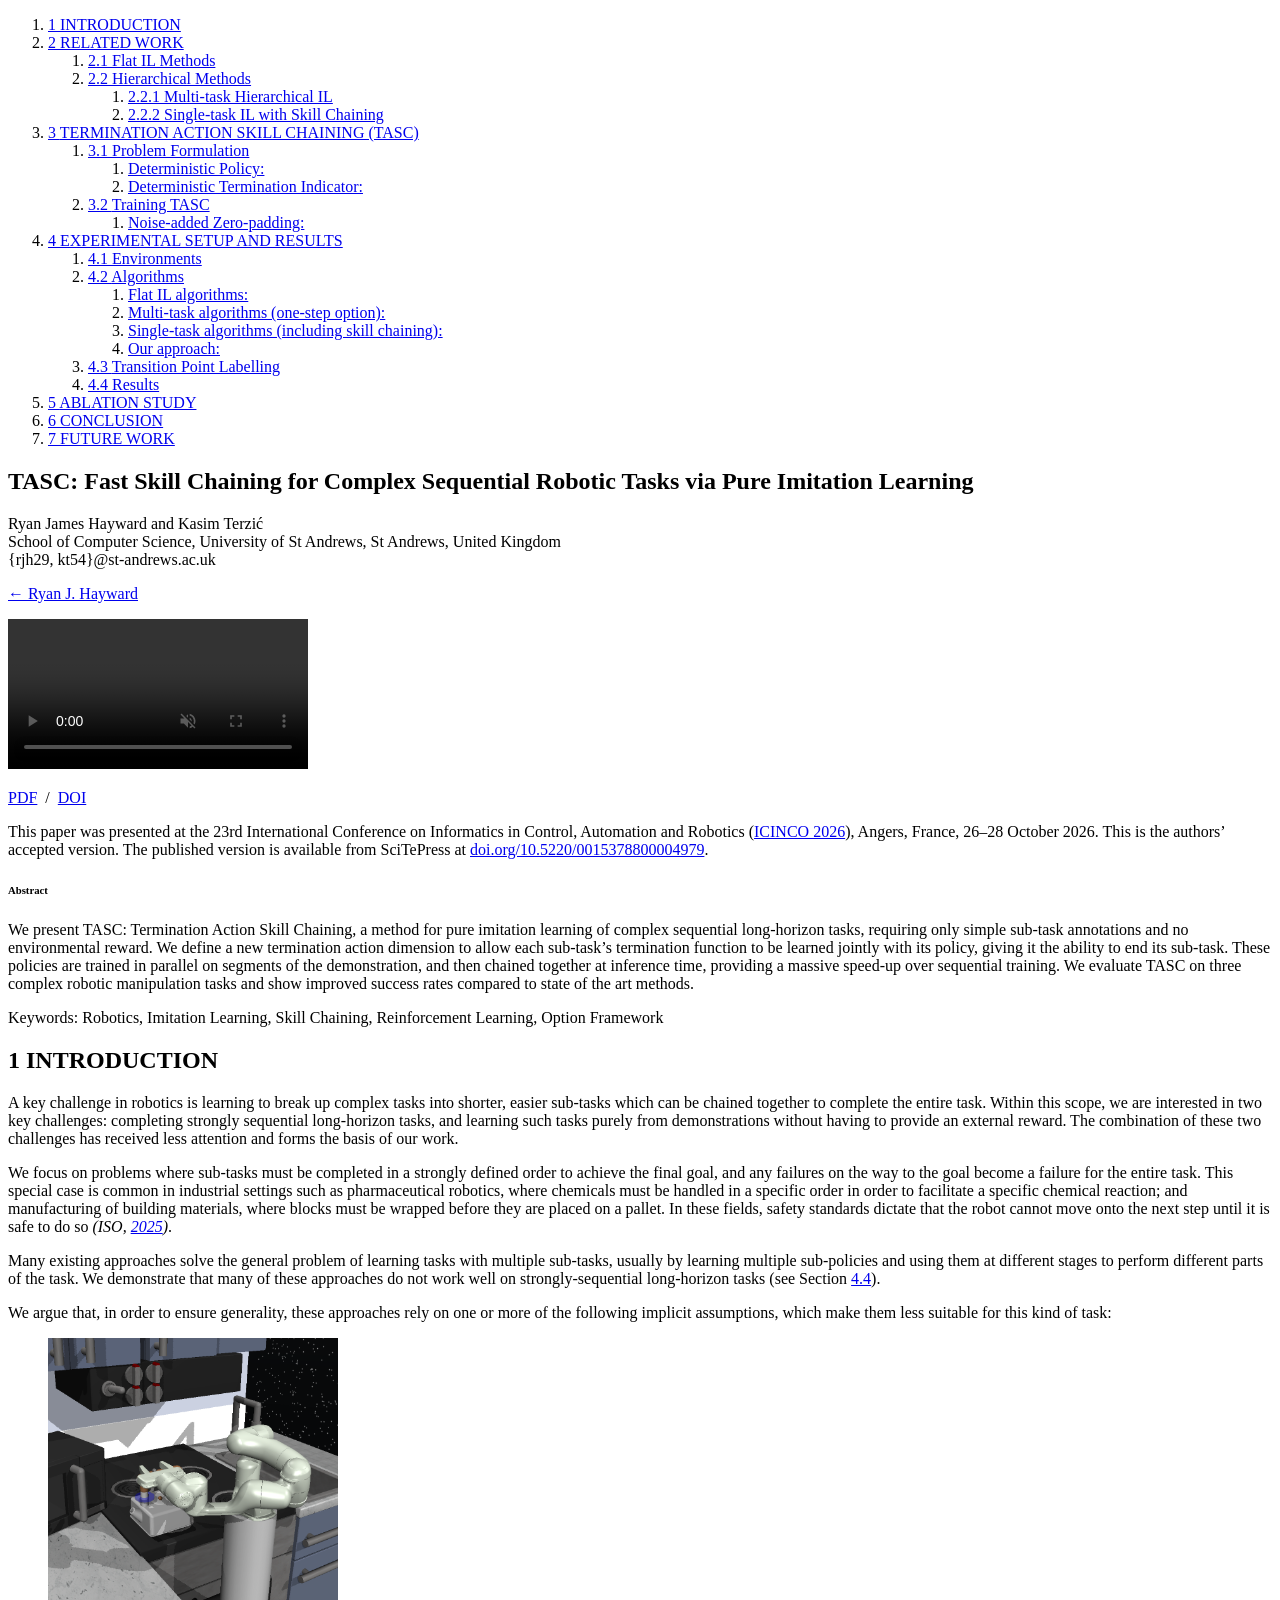
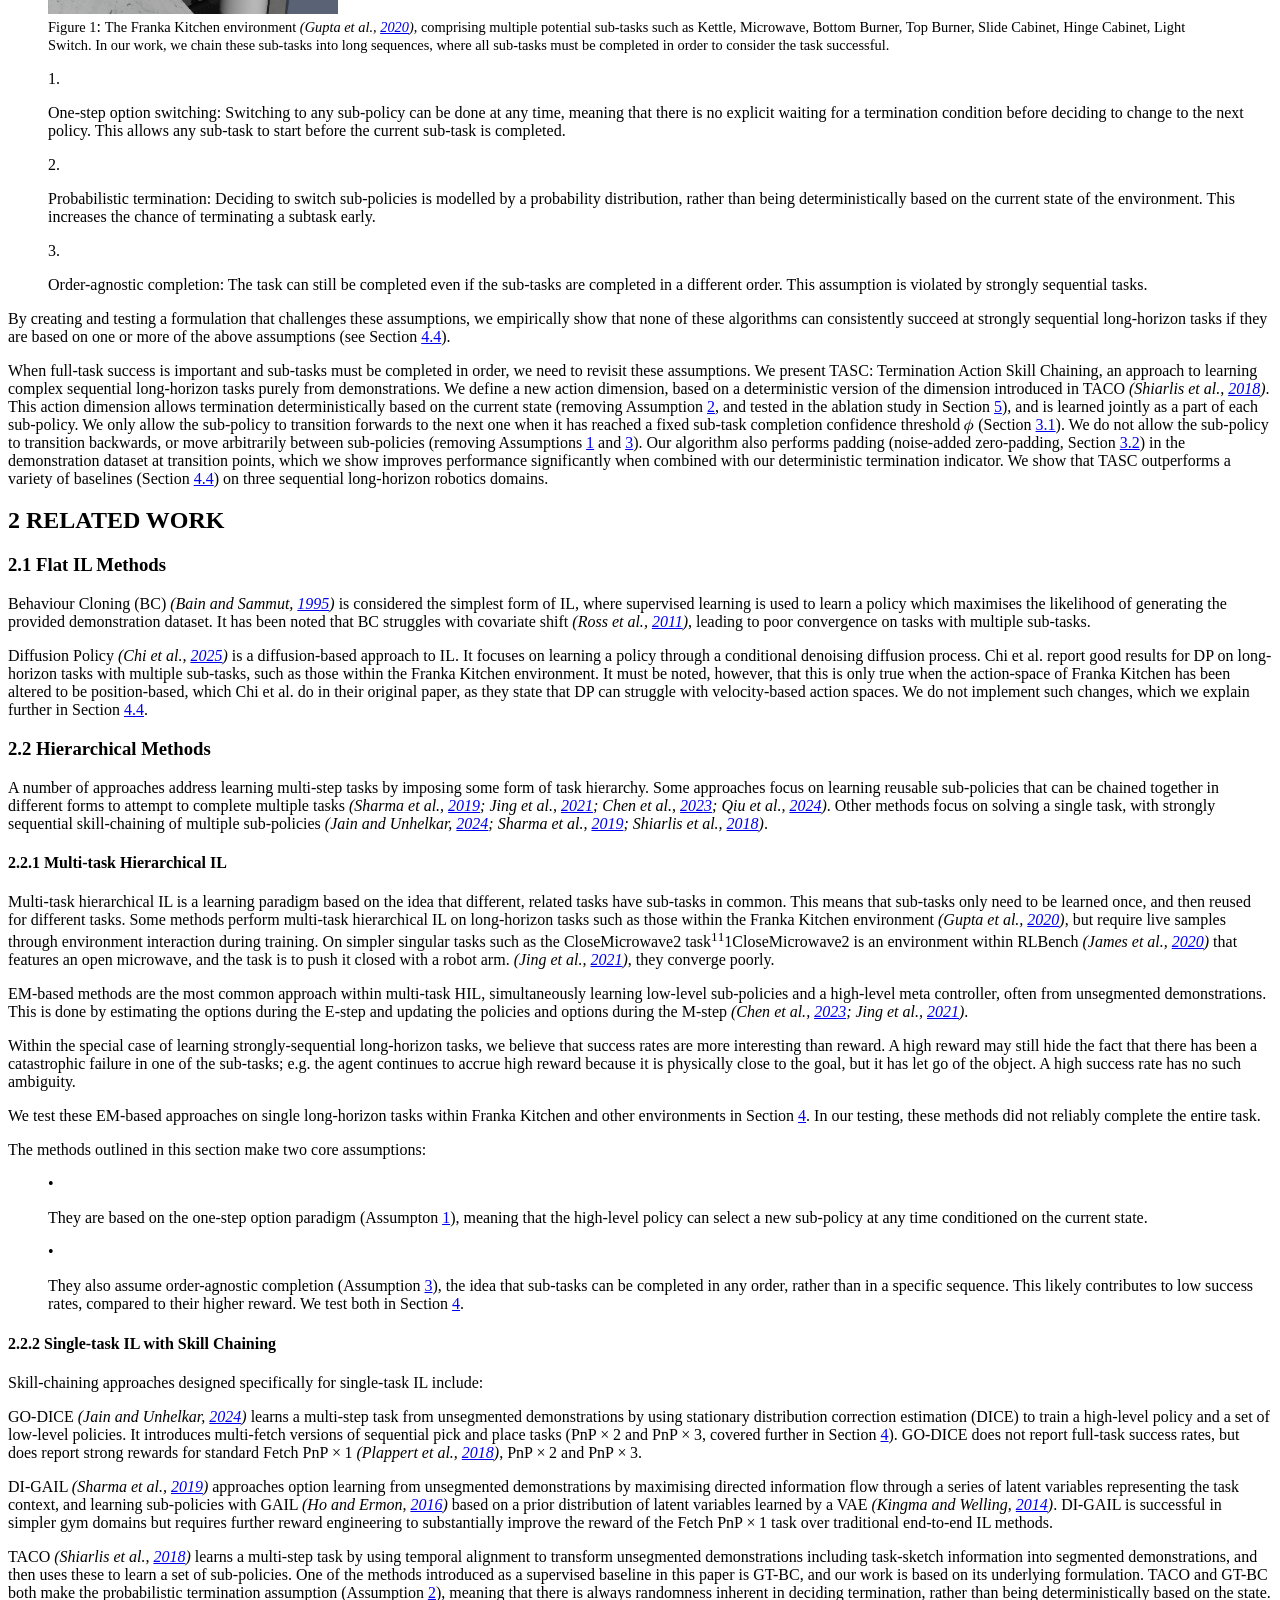
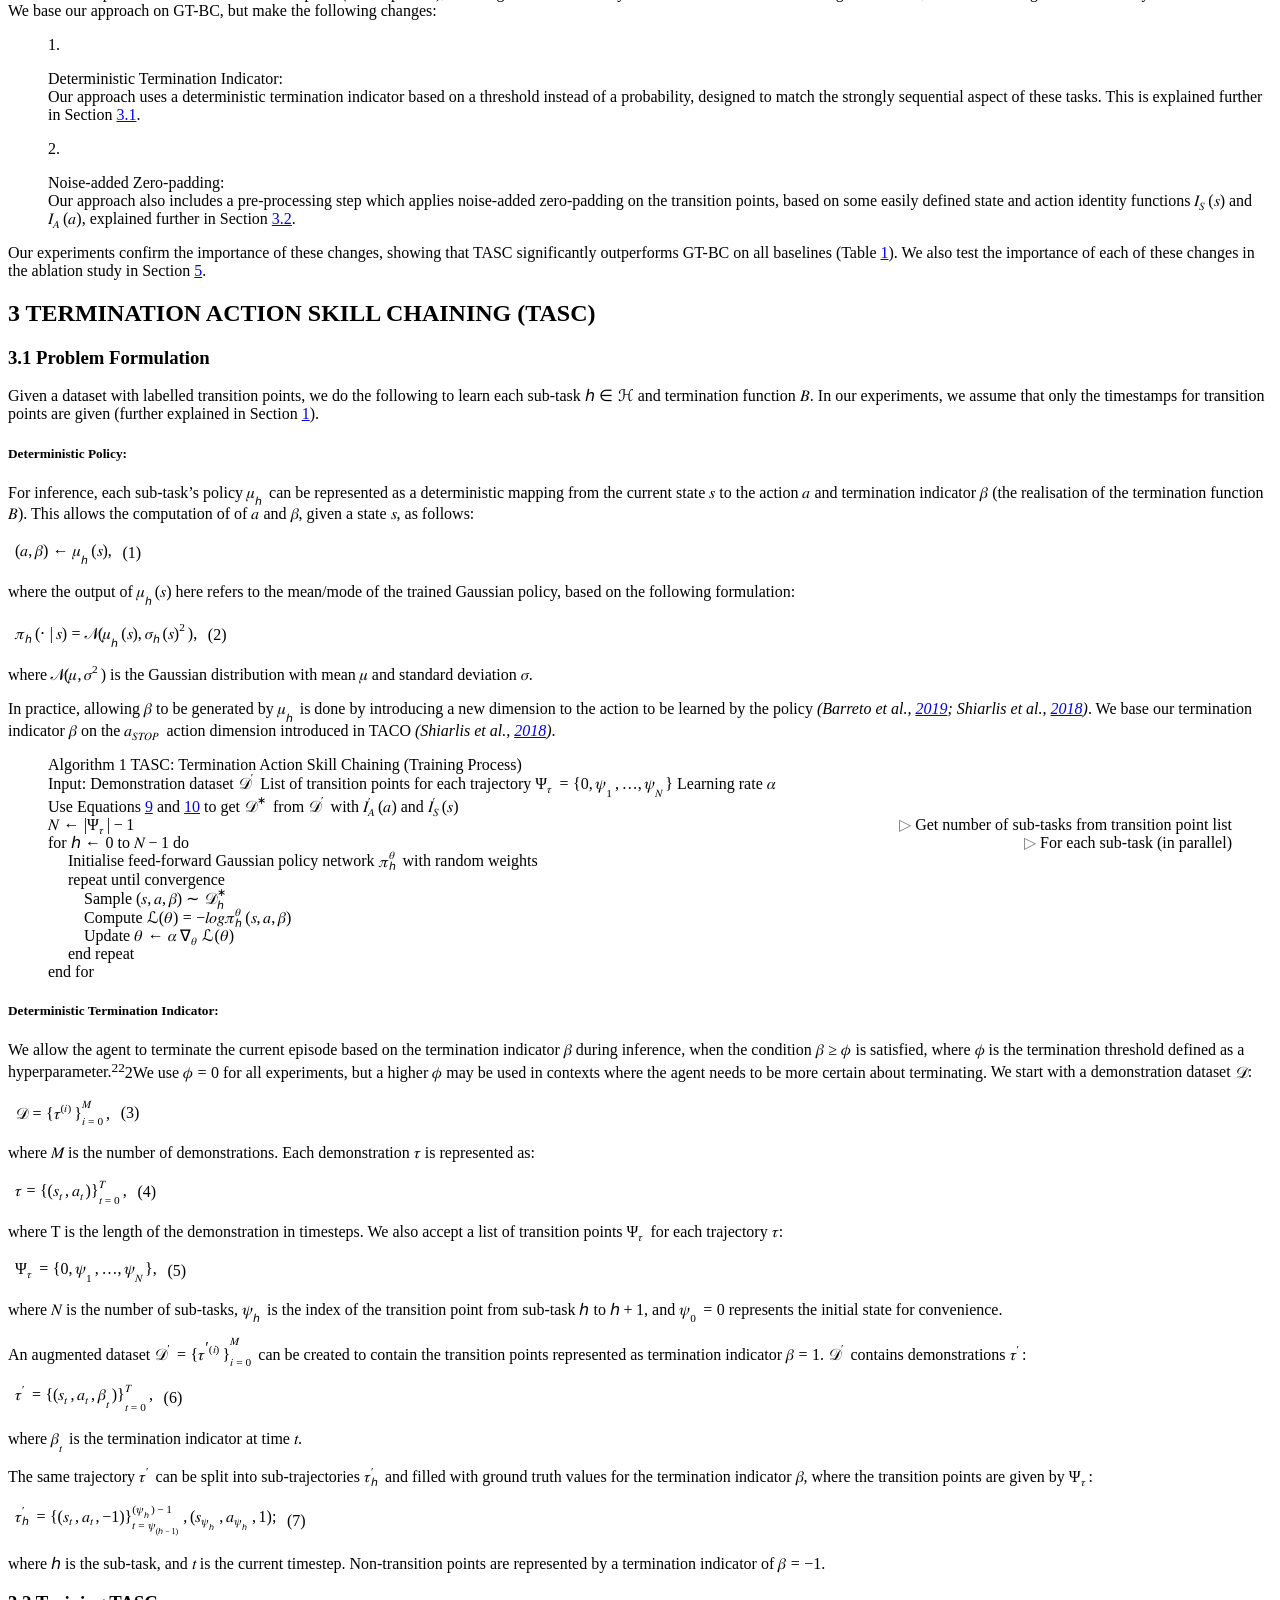
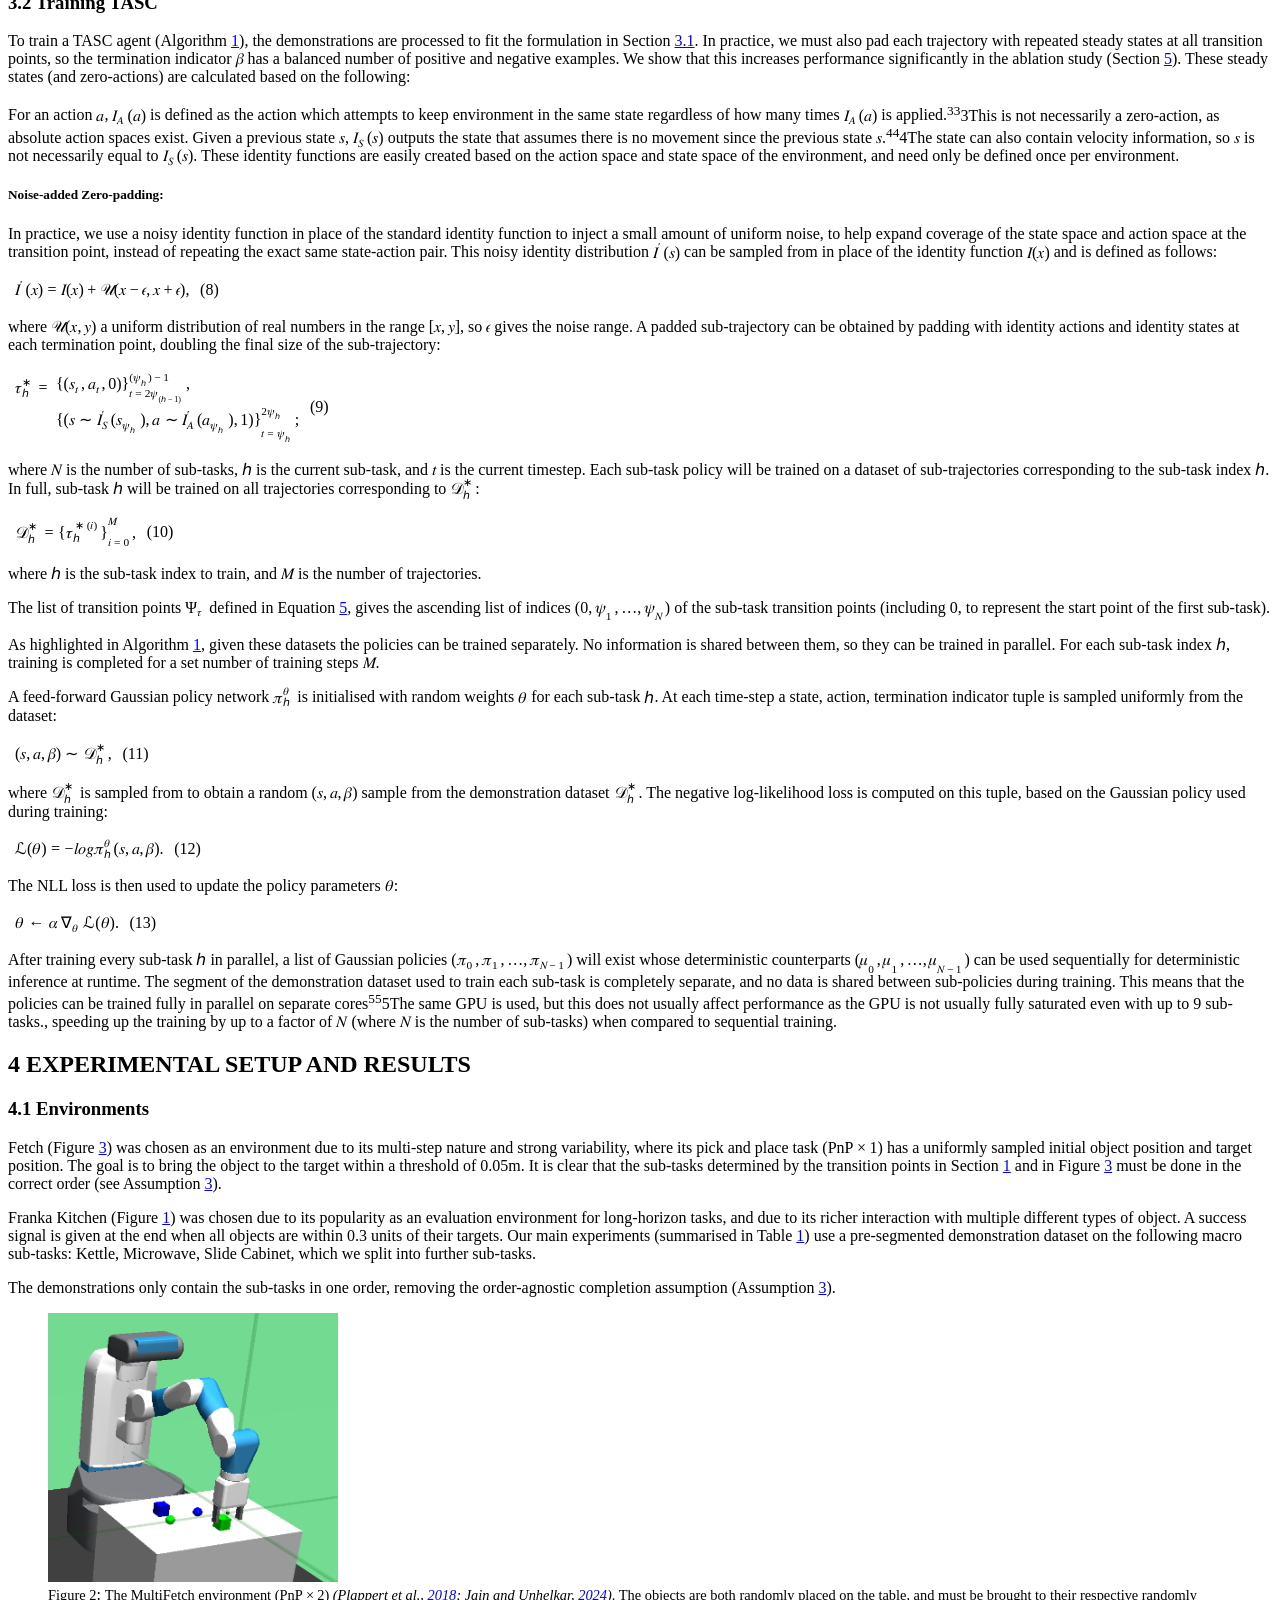
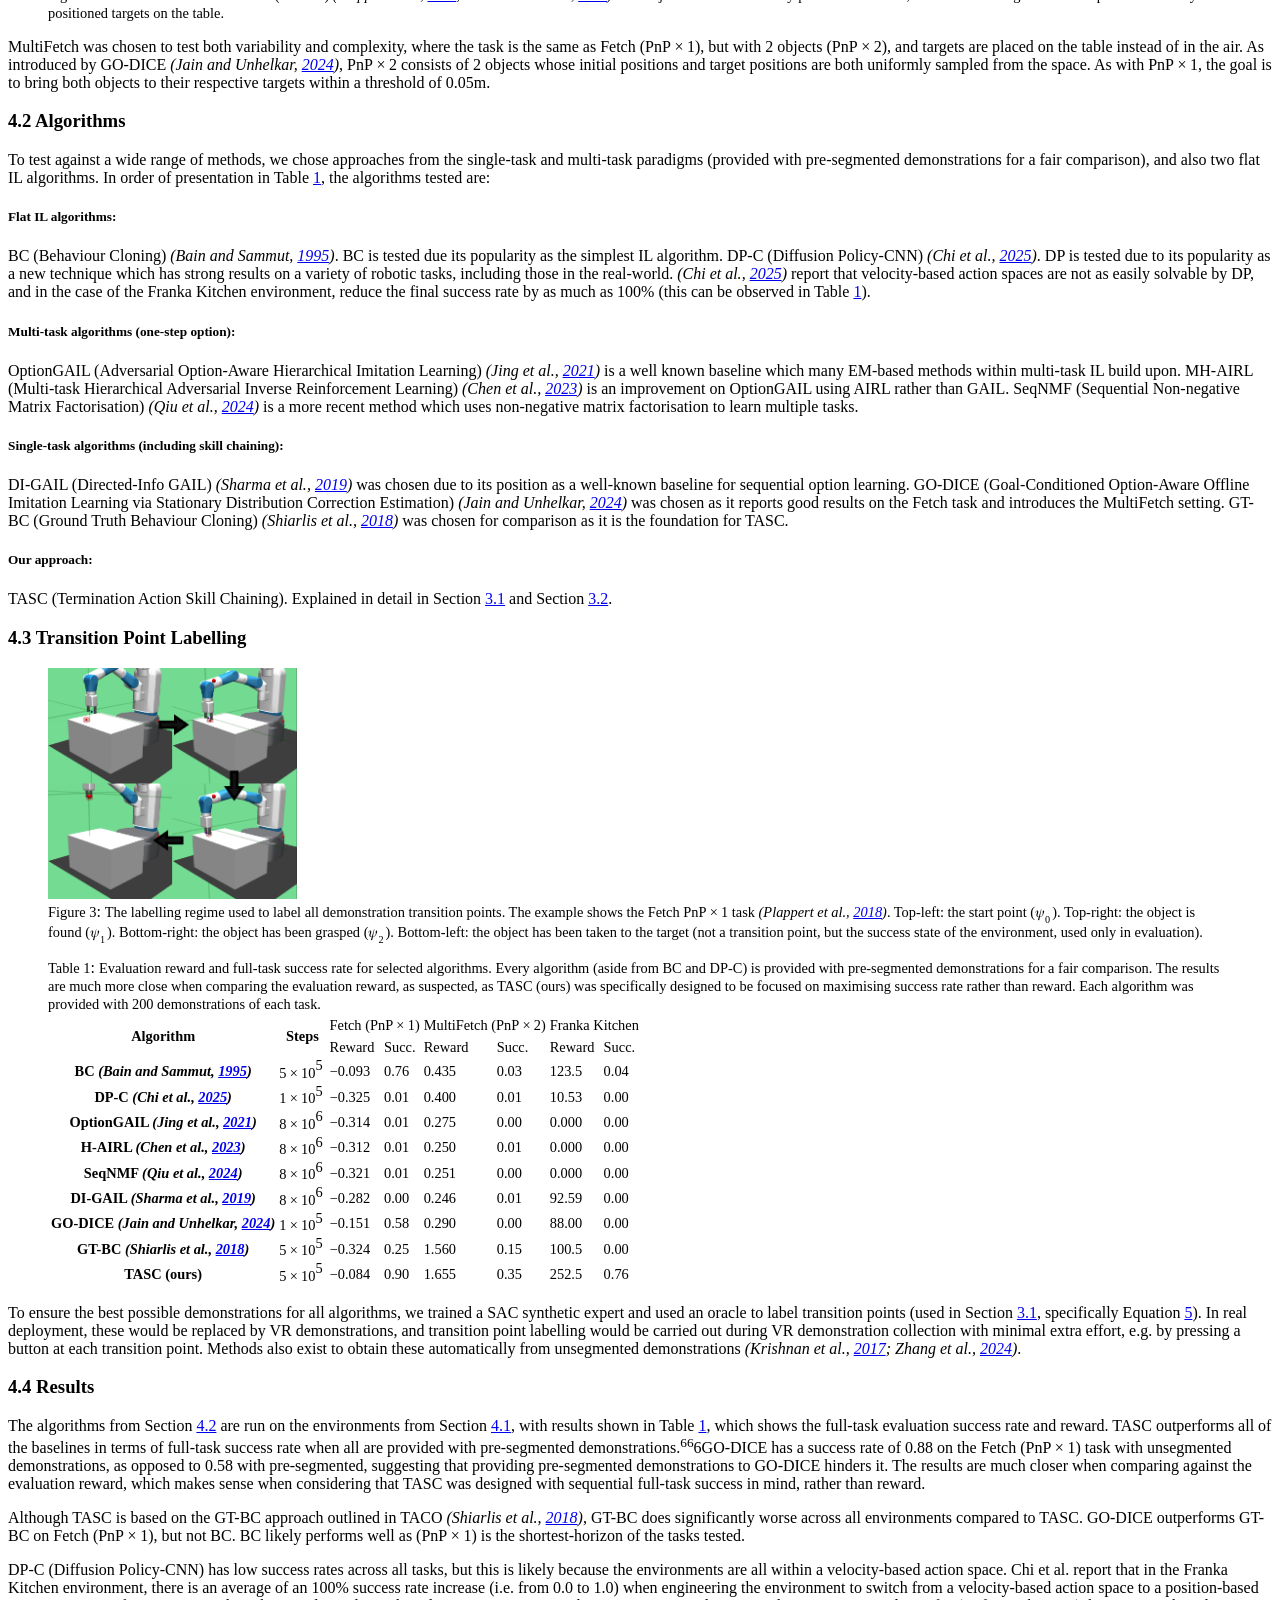
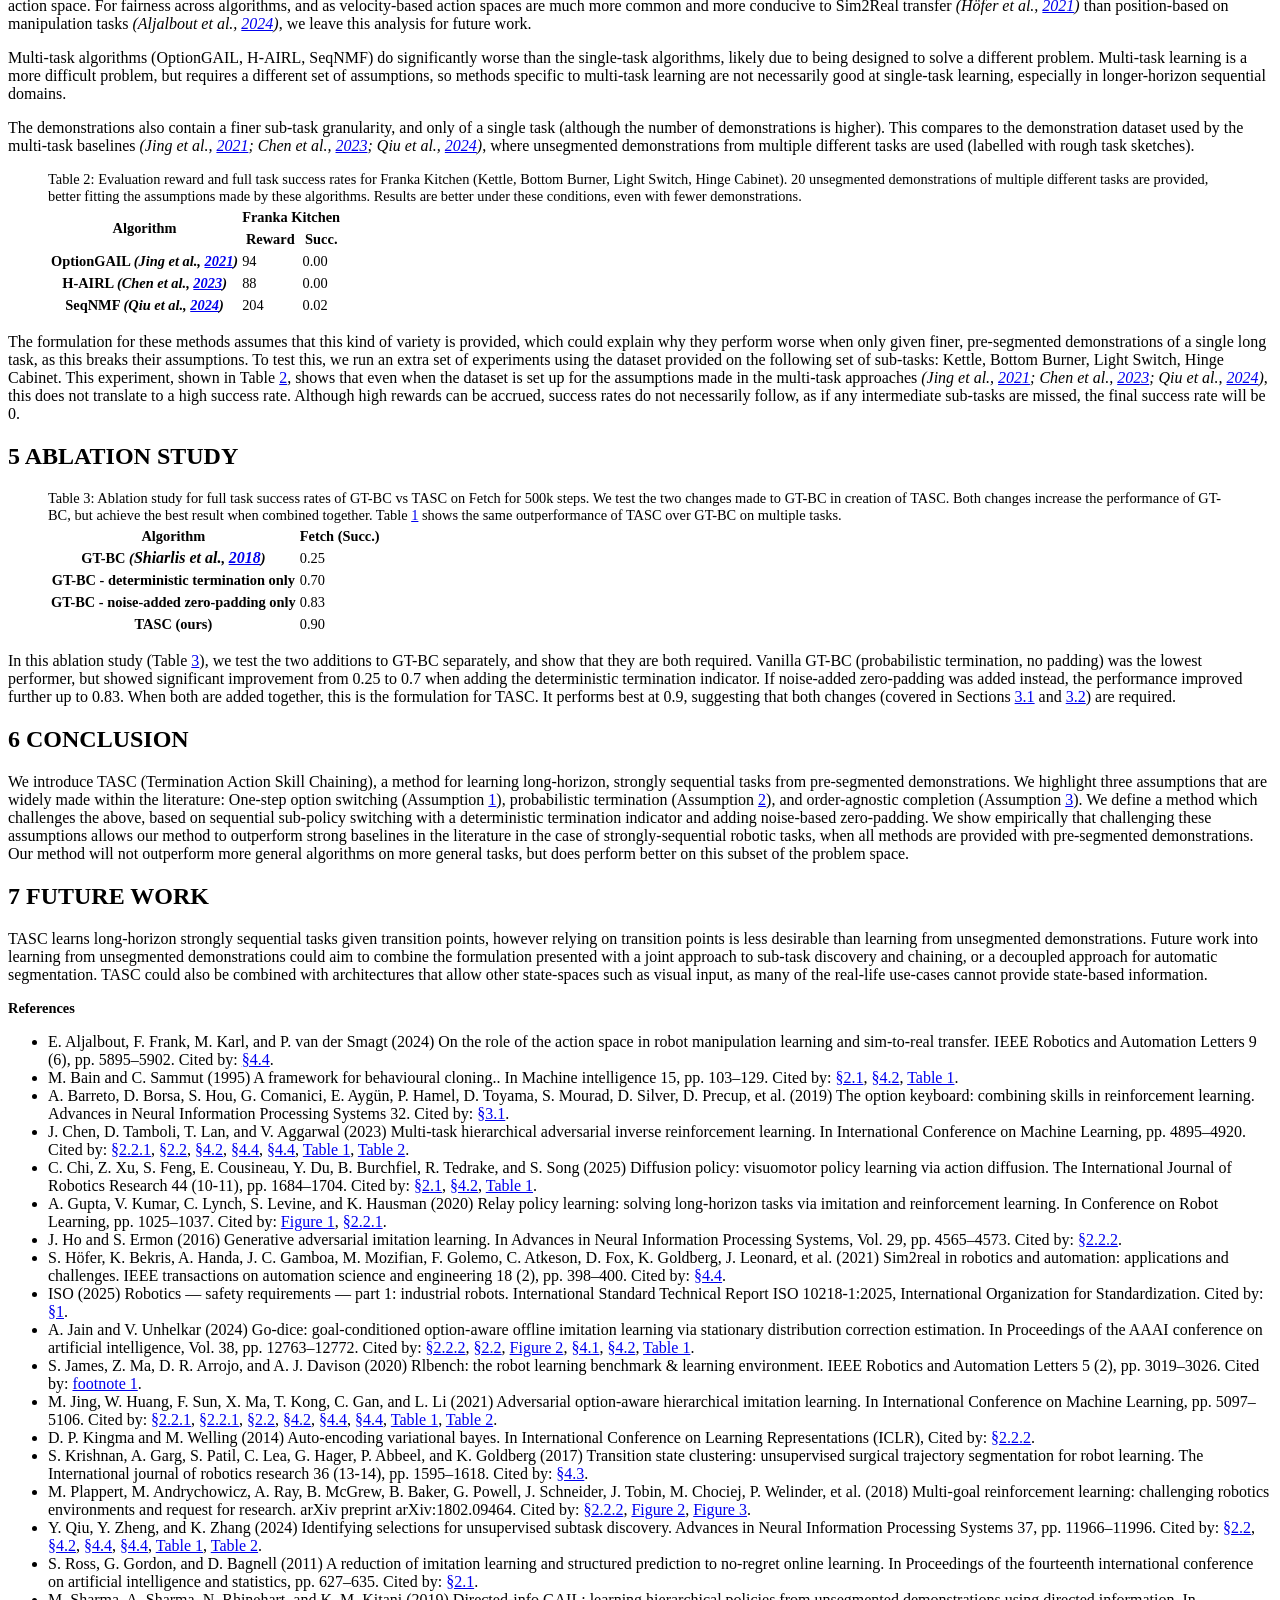
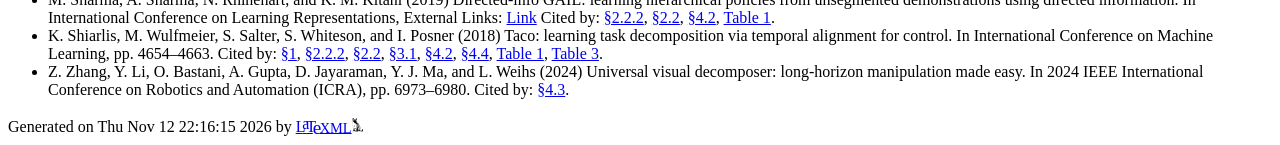
==== commit 6be090eb: "added video and header, nav bar etc" ====
--- a/index.html
+++ b/index.html
@@ -2,19 +2,22 @@
 <head>
 <meta http-equiv="content-type" content="text/html; charset=UTF-8">
 <title>TASC: Fast Skill Chaining for Complex Sequential Robotic Tasks via Pure Imitation Learning</title>
-<!--Generated on Thu Nov 12 21:26:09 2026 by LaTeXML (version 0.8.8) http://dlmf.nist.gov/LaTeXML/.-->
+<!--Generated on Thu Nov 12 22:16:15 2026 by LaTeXML (version 0.8.8) http://dlmf.nist.gov/LaTeXML/.-->
 
 <link rel="stylesheet" href="../tasc/LaTeXML.css" type="text/css">
 <link rel="stylesheet" href="../tasc/ltx-article.css" type="text/css">
 <meta name="viewport" content="width=device-width, initial-scale=1, shrink-to-fit=no">
+<link rel="stylesheet" href="../tasc/paper.css" type="text/css">
+<script src="../tasc/toc.js"></script>
 </head>
 <body>
-<nav class="ltx_page_navbar">
-<nav class="ltx_TOC">
-<ol class="ltx_toclist">
-<li class="ltx_tocentry ltx_tocentry_section"><a href="#S1" title="In TASC: Fast Skill Chaining for Complex Sequential Robotic Tasks via Pure Imitation Learning" class="ltx_ref"><span class="ltx_text ltx_ref_title"><span class="ltx_tag ltx_tag_ref">1 </span>INTRODUCTION</span></a></li>
-<li class="ltx_tocentry ltx_tocentry_section">
-<a href="#S2" title="In TASC: Fast Skill Chaining for Complex Sequential Robotic Tasks via Pure Imitation Learning" class="ltx_ref"><span class="ltx_text ltx_ref_title"><span class="ltx_tag ltx_tag_ref">2 </span>RELATED WORK</span></a>
+    <nav class="ltx_page_navbar">
+        <nav class="ltx_TOC">
+            <ol class="ltx_toclist">
+                <li class="ltx_tocentry ltx_tocentry_section"><a href="#S1" title="In TASC: Fast Skill Chaining for Complex Sequential Robotic Tasks via Pure Imitation Learning" class="ltx_ref"><span class="ltx_text ltx_ref_title"><span class="ltx_tag ltx_tag_ref">1 </span>INTRODUCTION</span></a></li>
+                <li class="ltx_tocentry ltx_tocentry_section">
+                    <a href="#S2" title="In TASC: Fast Skill Chaining for Complex Sequential Robotic Tasks via Pure Imitation Learning" class="ltx_ref"><span class="ltx_text ltx_ref_title"><span class="ltx_tag ltx_tag_ref">2 </span>RELATED WORK</span></a>
+    
 <ol class="ltx_toclist ltx_toclist_section">
 <li class="ltx_tocentry ltx_tocentry_subsection"><a href="#S2.SS1" title="In 2 RELATED WORK ‣ TASC: Fast Skill Chaining for Complex Sequential Robotic Tasks via Pure Imitation Learning" class="ltx_ref"><span class="ltx_text ltx_ref_title"><span class="ltx_tag ltx_tag_ref">2.1 </span>Flat IL Methods</span></a></li>
 <li class="ltx_tocentry ltx_tocentry_subsection">
@@ -22,57 +25,48 @@
 <ol class="ltx_toclist ltx_toclist_subsection">
 <li class="ltx_tocentry ltx_tocentry_subsubsection"><a href="#S2.SS2.SSS1" title="In 2.2 Hierarchical Methods ‣ 2 RELATED WORK ‣ TASC: Fast Skill Chaining for Complex Sequential Robotic Tasks via Pure Imitation Learning" class="ltx_ref"><span class="ltx_text ltx_ref_title"><span class="ltx_tag ltx_tag_ref">2.2.1 </span>Multi-task Hierarchical IL</span></a></li>
 <li class="ltx_tocentry ltx_tocentry_subsubsection"><a href="#S2.SS2.SSS2" title="In 2.2 Hierarchical Methods ‣ 2 RELATED WORK ‣ TASC: Fast Skill Chaining for Complex Sequential Robotic Tasks via Pure Imitation Learning" class="ltx_ref"><span class="ltx_text ltx_ref_title"><span class="ltx_tag ltx_tag_ref">2.2.2 </span>Single-task IL with Skill Chaining</span></a></li>
-<li class="ltx_tocentry ltx_tocentry_subsubsection"><a href="#S2.SS2.SSS3" title="In 2.2 Hierarchical Methods ‣ 2 RELATED WORK ‣ TASC: Fast Skill Chaining for Complex Sequential Robotic Tasks via Pure Imitation Learning" class="ltx_ref"><span class="ltx_text ltx_ref_title"><span class="ltx_tag ltx_tag_ref">2.2.3 </span>Single-task Hybrid RL/IL with Skill Chaining</span></a></li>
 </ol>
 </li>
 </ol>
 </li>
 <li class="ltx_tocentry ltx_tocentry_section">
-<a href="#S3" title="In TASC: Fast Skill Chaining for Complex Sequential Robotic Tasks via Pure Imitation Learning" class="ltx_ref"><span class="ltx_text ltx_ref_title"><span class="ltx_tag ltx_tag_ref">3 </span>PRELIMINARIES</span></a>
-<ol class="ltx_toclist ltx_toclist_section">
-<li class="ltx_tocentry ltx_tocentry_subsection"><a href="#S3.SS1" title="In 3 PRELIMINARIES ‣ TASC: Fast Skill Chaining for Complex Sequential Robotic Tasks via Pure Imitation Learning" class="ltx_ref"><span class="ltx_text ltx_ref_title"><span class="ltx_tag ltx_tag_ref">3.1 </span>The Option Framework</span></a></li>
-<li class="ltx_tocentry ltx_tocentry_subsection"><a href="#S3.SS2" title="In 3 PRELIMINARIES ‣ TASC: Fast Skill Chaining for Complex Sequential Robotic Tasks via Pure Imitation Learning" class="ltx_ref"><span class="ltx_text ltx_ref_title"><span class="ltx_tag ltx_tag_ref">3.2 </span>Semi-Markov Decision Process (SMDP)</span></a></li>
-</ol>
-</li>
-<li class="ltx_tocentry ltx_tocentry_section">
-<a href="#S4" title="In TASC: Fast Skill Chaining for Complex Sequential Robotic Tasks via Pure Imitation Learning" class="ltx_ref"><span class="ltx_text ltx_ref_title"><span class="ltx_tag ltx_tag_ref">4 </span>TERMINATION ACTION SKILL CHAINING (TASC)</span></a>
+<a href="#S3" title="In TASC: Fast Skill Chaining for Complex Sequential Robotic Tasks via Pure Imitation Learning" class="ltx_ref"><span class="ltx_text ltx_ref_title"><span class="ltx_tag ltx_tag_ref">3 </span>TERMINATION ACTION SKILL CHAINING (TASC)</span></a>
 <ol class="ltx_toclist ltx_toclist_section">
 <li class="ltx_tocentry ltx_tocentry_subsection">
-<a href="#S4.SS1" title="In 4 TERMINATION ACTION SKILL CHAINING (TASC) ‣ TASC: Fast Skill Chaining for Complex Sequential Robotic Tasks via Pure Imitation Learning" class="ltx_ref"><span class="ltx_text ltx_ref_title"><span class="ltx_tag ltx_tag_ref">4.1 </span>Problem Formulation</span></a>
+<a href="#S3.SS1" title="In 3 TERMINATION ACTION SKILL CHAINING (TASC) ‣ TASC: Fast Skill Chaining for Complex Sequential Robotic Tasks via Pure Imitation Learning" class="ltx_ref"><span class="ltx_text ltx_ref_title"><span class="ltx_tag ltx_tag_ref">3.1 </span>Problem Formulation</span></a>
 <ol class="ltx_toclist ltx_toclist_subsection">
-<li class="ltx_tocentry ltx_tocentry_paragraph"><a href="#S4.SS1.SSS0.Px1" title="In 4.1 Problem Formulation ‣ 4 TERMINATION ACTION SKILL CHAINING (TASC) ‣ TASC: Fast Skill Chaining for Complex Sequential Robotic Tasks via Pure Imitation Learning" class="ltx_ref"><span class="ltx_text ltx_ref_title">Deterministic Policy:</span></a></li>
-<li class="ltx_tocentry ltx_tocentry_paragraph"><a href="#S4.SS1.SSS0.Px2" title="In 4.1 Problem Formulation ‣ 4 TERMINATION ACTION SKILL CHAINING (TASC) ‣ TASC: Fast Skill Chaining for Complex Sequential Robotic Tasks via Pure Imitation Learning" class="ltx_ref"><span class="ltx_text ltx_ref_title">Deterministic Termination Indicator:</span></a></li>
+<li class="ltx_tocentry ltx_tocentry_paragraph"><a href="#S3.SS1.SSS0.Px1" title="In 3.1 Problem Formulation ‣ 3 TERMINATION ACTION SKILL CHAINING (TASC) ‣ TASC: Fast Skill Chaining for Complex Sequential Robotic Tasks via Pure Imitation Learning" class="ltx_ref"><span class="ltx_text ltx_ref_title">Deterministic Policy:</span></a></li>
+<li class="ltx_tocentry ltx_tocentry_paragraph"><a href="#S3.SS1.SSS0.Px2" title="In 3.1 Problem Formulation ‣ 3 TERMINATION ACTION SKILL CHAINING (TASC) ‣ TASC: Fast Skill Chaining for Complex Sequential Robotic Tasks via Pure Imitation Learning" class="ltx_ref"><span class="ltx_text ltx_ref_title">Deterministic Termination Indicator:</span></a></li>
 </ol>
 </li>
 <li class="ltx_tocentry ltx_tocentry_subsection">
-<a href="#S4.SS2" title="In 4 TERMINATION ACTION SKILL CHAINING (TASC) ‣ TASC: Fast Skill Chaining for Complex Sequential Robotic Tasks via Pure Imitation Learning" class="ltx_ref"><span class="ltx_text ltx_ref_title"><span class="ltx_tag ltx_tag_ref">4.2 </span>Training TASC</span></a>
+<a href="#S3.SS2" title="In 3 TERMINATION ACTION SKILL CHAINING (TASC) ‣ TASC: Fast Skill Chaining for Complex Sequential Robotic Tasks via Pure Imitation Learning" class="ltx_ref"><span class="ltx_text ltx_ref_title"><span class="ltx_tag ltx_tag_ref">3.2 </span>Training TASC</span></a>
 <ol class="ltx_toclist ltx_toclist_subsection">
-<li class="ltx_tocentry ltx_tocentry_paragraph"><a href="#S4.SS2.SSS0.Px1" title="In 4.2 Training TASC ‣ 4 TERMINATION ACTION SKILL CHAINING (TASC) ‣ TASC: Fast Skill Chaining for Complex Sequential Robotic Tasks via Pure Imitation Learning" class="ltx_ref"><span class="ltx_text ltx_ref_title">Noise-added Zero-padding:</span></a></li>
+<li class="ltx_tocentry ltx_tocentry_paragraph"><a href="#S3.SS2.SSS0.Px1" title="In 3.2 Training TASC ‣ 3 TERMINATION ACTION SKILL CHAINING (TASC) ‣ TASC: Fast Skill Chaining for Complex Sequential Robotic Tasks via Pure Imitation Learning" class="ltx_ref"><span class="ltx_text ltx_ref_title">Noise-added Zero-padding:</span></a></li>
 </ol>
 </li>
-<li class="ltx_tocentry ltx_tocentry_subsection"><a href="#S4.SS3" title="In 4 TERMINATION ACTION SKILL CHAINING (TASC) ‣ TASC: Fast Skill Chaining for Complex Sequential Robotic Tasks via Pure Imitation Learning" class="ltx_ref"><span class="ltx_text ltx_ref_title"><span class="ltx_tag ltx_tag_ref">4.3 </span>Inference</span></a></li>
 </ol>
 </li>
 <li class="ltx_tocentry ltx_tocentry_section">
-<a href="#S5" title="In TASC: Fast Skill Chaining for Complex Sequential Robotic Tasks via Pure Imitation Learning" class="ltx_ref"><span class="ltx_text ltx_ref_title"><span class="ltx_tag ltx_tag_ref">5 </span>EXPERIMENTAL SETUP AND RESULTS</span></a>
+<a href="#S4" title="In TASC: Fast Skill Chaining for Complex Sequential Robotic Tasks via Pure Imitation Learning" class="ltx_ref"><span class="ltx_text ltx_ref_title"><span class="ltx_tag ltx_tag_ref">4 </span>EXPERIMENTAL SETUP AND RESULTS</span></a>
 <ol class="ltx_toclist ltx_toclist_section">
-<li class="ltx_tocentry ltx_tocentry_subsection"><a href="#S5.SS1" title="In 5 EXPERIMENTAL SETUP AND RESULTS ‣ TASC: Fast Skill Chaining for Complex Sequential Robotic Tasks via Pure Imitation Learning" class="ltx_ref"><span class="ltx_text ltx_ref_title"><span class="ltx_tag ltx_tag_ref">5.1 </span>Environments</span></a></li>
+<li class="ltx_tocentry ltx_tocentry_subsection"><a href="#S4.SS1" title="In 4 EXPERIMENTAL SETUP AND RESULTS ‣ TASC: Fast Skill Chaining for Complex Sequential Robotic Tasks via Pure Imitation Learning" class="ltx_ref"><span class="ltx_text ltx_ref_title"><span class="ltx_tag ltx_tag_ref">4.1 </span>Environments</span></a></li>
 <li class="ltx_tocentry ltx_tocentry_subsection">
-<a href="#S5.SS2" title="In 5 EXPERIMENTAL SETUP AND RESULTS ‣ TASC: Fast Skill Chaining for Complex Sequential Robotic Tasks via Pure Imitation Learning" class="ltx_ref"><span class="ltx_text ltx_ref_title"><span class="ltx_tag ltx_tag_ref">5.2 </span>Algorithms</span></a>
+<a href="#S4.SS2" title="In 4 EXPERIMENTAL SETUP AND RESULTS ‣ TASC: Fast Skill Chaining for Complex Sequential Robotic Tasks via Pure Imitation Learning" class="ltx_ref"><span class="ltx_text ltx_ref_title"><span class="ltx_tag ltx_tag_ref">4.2 </span>Algorithms</span></a>
 <ol class="ltx_toclist ltx_toclist_subsection">
-<li class="ltx_tocentry ltx_tocentry_paragraph"><a href="#S5.SS2.SSS0.Px1" title="In 5.2 Algorithms ‣ 5 EXPERIMENTAL SETUP AND RESULTS ‣ TASC: Fast Skill Chaining for Complex Sequential Robotic Tasks via Pure Imitation Learning" class="ltx_ref"><span class="ltx_text ltx_ref_title">Flat IL algorithms:</span></a></li>
-<li class="ltx_tocentry ltx_tocentry_paragraph"><a href="#S5.SS2.SSS0.Px2" title="In 5.2 Algorithms ‣ 5 EXPERIMENTAL SETUP AND RESULTS ‣ TASC: Fast Skill Chaining for Complex Sequential Robotic Tasks via Pure Imitation Learning" class="ltx_ref"><span class="ltx_text ltx_ref_title">Multi-task algorithms (one-step option):</span></a></li>
-<li class="ltx_tocentry ltx_tocentry_paragraph"><a href="#S5.SS2.SSS0.Px3" title="In 5.2 Algorithms ‣ 5 EXPERIMENTAL SETUP AND RESULTS ‣ TASC: Fast Skill Chaining for Complex Sequential Robotic Tasks via Pure Imitation Learning" class="ltx_ref"><span class="ltx_text ltx_ref_title">Single-task algorithms (including skill chaining):</span></a></li>
-<li class="ltx_tocentry ltx_tocentry_paragraph"><a href="#S5.SS2.SSS0.Px4" title="In 5.2 Algorithms ‣ 5 EXPERIMENTAL SETUP AND RESULTS ‣ TASC: Fast Skill Chaining for Complex Sequential Robotic Tasks via Pure Imitation Learning" class="ltx_ref"><span class="ltx_text ltx_ref_title">Our approach:</span></a></li>
+<li class="ltx_tocentry ltx_tocentry_paragraph"><a href="#S4.SS2.SSS0.Px1" title="In 4.2 Algorithms ‣ 4 EXPERIMENTAL SETUP AND RESULTS ‣ TASC: Fast Skill Chaining for Complex Sequential Robotic Tasks via Pure Imitation Learning" class="ltx_ref"><span class="ltx_text ltx_ref_title">Flat IL algorithms:</span></a></li>
+<li class="ltx_tocentry ltx_tocentry_paragraph"><a href="#S4.SS2.SSS0.Px2" title="In 4.2 Algorithms ‣ 4 EXPERIMENTAL SETUP AND RESULTS ‣ TASC: Fast Skill Chaining for Complex Sequential Robotic Tasks via Pure Imitation Learning" class="ltx_ref"><span class="ltx_text ltx_ref_title">Multi-task algorithms (one-step option):</span></a></li>
+<li class="ltx_tocentry ltx_tocentry_paragraph"><a href="#S4.SS2.SSS0.Px3" title="In 4.2 Algorithms ‣ 4 EXPERIMENTAL SETUP AND RESULTS ‣ TASC: Fast Skill Chaining for Complex Sequential Robotic Tasks via Pure Imitation Learning" class="ltx_ref"><span class="ltx_text ltx_ref_title">Single-task algorithms (including skill chaining):</span></a></li>
+<li class="ltx_tocentry ltx_tocentry_paragraph"><a href="#S4.SS2.SSS0.Px4" title="In 4.2 Algorithms ‣ 4 EXPERIMENTAL SETUP AND RESULTS ‣ TASC: Fast Skill Chaining for Complex Sequential Robotic Tasks via Pure Imitation Learning" class="ltx_ref"><span class="ltx_text ltx_ref_title">Our approach:</span></a></li>
 </ol>
 </li>
-<li class="ltx_tocentry ltx_tocentry_subsection"><a href="#S5.SS3" title="In 5 EXPERIMENTAL SETUP AND RESULTS ‣ TASC: Fast Skill Chaining for Complex Sequential Robotic Tasks via Pure Imitation Learning" class="ltx_ref"><span class="ltx_text ltx_ref_title"><span class="ltx_tag ltx_tag_ref">5.3 </span>Transition Point Labelling</span></a></li>
-<li class="ltx_tocentry ltx_tocentry_subsection"><a href="#S5.SS4" title="In 5 EXPERIMENTAL SETUP AND RESULTS ‣ TASC: Fast Skill Chaining for Complex Sequential Robotic Tasks via Pure Imitation Learning" class="ltx_ref"><span class="ltx_text ltx_ref_title"><span class="ltx_tag ltx_tag_ref">5.4 </span>Results</span></a></li>
+<li class="ltx_tocentry ltx_tocentry_subsection"><a href="#S4.SS3" title="In 4 EXPERIMENTAL SETUP AND RESULTS ‣ TASC: Fast Skill Chaining for Complex Sequential Robotic Tasks via Pure Imitation Learning" class="ltx_ref"><span class="ltx_text ltx_ref_title"><span class="ltx_tag ltx_tag_ref">4.3 </span>Transition Point Labelling</span></a></li>
+<li class="ltx_tocentry ltx_tocentry_subsection"><a href="#S4.SS4" title="In 4 EXPERIMENTAL SETUP AND RESULTS ‣ TASC: Fast Skill Chaining for Complex Sequential Robotic Tasks via Pure Imitation Learning" class="ltx_ref"><span class="ltx_text ltx_ref_title"><span class="ltx_tag ltx_tag_ref">4.4 </span>Results</span></a></li>
 </ol>
 </li>
-<li class="ltx_tocentry ltx_tocentry_section"><a href="#S6" title="In TASC: Fast Skill Chaining for Complex Sequential Robotic Tasks via Pure Imitation Learning" class="ltx_ref"><span class="ltx_text ltx_ref_title"><span class="ltx_tag ltx_tag_ref">6 </span>ABLATION STUDY</span></a></li>
-<li class="ltx_tocentry ltx_tocentry_section"><a href="#S7" title="In TASC: Fast Skill Chaining for Complex Sequential Robotic Tasks via Pure Imitation Learning" class="ltx_ref"><span class="ltx_text ltx_ref_title"><span class="ltx_tag ltx_tag_ref">7 </span>CONCLUSION</span></a></li>
-<li class="ltx_tocentry ltx_tocentry_section"><a href="#S8" title="In TASC: Fast Skill Chaining for Complex Sequential Robotic Tasks via Pure Imitation Learning" class="ltx_ref"><span class="ltx_text ltx_ref_title"><span class="ltx_tag ltx_tag_ref">8 </span>FUTURE WORK</span></a></li>
+<li class="ltx_tocentry ltx_tocentry_section"><a href="#S5" title="In TASC: Fast Skill Chaining for Complex Sequential Robotic Tasks via Pure Imitation Learning" class="ltx_ref"><span class="ltx_text ltx_ref_title"><span class="ltx_tag ltx_tag_ref">5 </span>ABLATION STUDY</span></a></li>
+<li class="ltx_tocentry ltx_tocentry_section"><a href="#S6" title="In TASC: Fast Skill Chaining for Complex Sequential Robotic Tasks via Pure Imitation Learning" class="ltx_ref"><span class="ltx_text ltx_ref_title"><span class="ltx_tag ltx_tag_ref">6 </span>CONCLUSION</span></a></li>
+<li class="ltx_tocentry ltx_tocentry_section"><a href="#S7" title="In TASC: Fast Skill Chaining for Complex Sequential Robotic Tasks via Pure Imitation Learning" class="ltx_ref"><span class="ltx_text ltx_ref_title"><span class="ltx_tag ltx_tag_ref">7 </span>FUTURE WORK</span></a></li>
 </ol></nav>
 </nav>
 <div class="ltx_page_main">
@@ -88,6 +82,13 @@
 </span></span>
 </div>
 
+<div class="tasc-header">
+<p><a href="/">&larr; Ryan J. Hayward</a></p>
+<video src="tasc-teaser.mp4" autoplay muted loop playsinline controls></video>
+<p class="links"><a href="tasc.pdf">PDF</a> &nbsp;/&nbsp; <a href="https://doi.org/10.5220/0015378800004979">DOI</a></p>
+<p class="notice">This paper was presented at the 23rd International Conference on Informatics in Control, Automation and Robotics (<a href="https://icinco.scitevents.org">ICINCO 2026</a>), Angers, France, 26&ndash;28 October 2026. This is the authors&rsquo; accepted version. The published version is available from SciTePress at <a href="https://doi.org/10.5220/0015378800004979">doi.org/10.5220/0015378800004979</a>.</p>
+</div>
+
 <div class="ltx_abstract">
 <h6 class="ltx_title ltx_title_abstract">Abstract</h6>
 <p class="ltx_p">We present TASC: Termination Action Skill Chaining, a method for pure imitation learning of complex sequential long-horizon tasks, requiring only simple sub-task annotations and no environmental reward. We define a new termination action dimension to allow each sub-task’s termination function to be learned jointly with its policy, giving it the ability to end its sub-task. These policies are trained in parallel on segments of the demonstration, and then chained together at inference time, providing a massive speed-up over sequential training. We evaluate TASC on three complex robotic manipulation tasks and show improved success rates compared to state of the art methods.</p>
@@ -101,29 +102,27 @@
 
 <div id="S1.p1" class="ltx_para">
 <p class="ltx_p">A key challenge in robotics is learning to break up complex tasks into shorter, easier sub-tasks which can be chained together to complete the entire task.
-Within this scope, we are interested in two key challenges: planning strongly sequential long-horizon tasks, and learning such tasks purely from demonstrations without having to provide an external reward. The combination of these two challenges has received less attention and forms the basis of our work.</p>
+Within this scope, we are interested in two key challenges: completing strongly sequential long-horizon tasks, and learning such tasks purely from demonstrations without having to provide an external reward. The combination of these two challenges has received less attention and forms the basis of our work.</p>
 </div>
 <div id="S1.p2" class="ltx_para">
-<p class="ltx_p">We focus on problems where sub-tasks must be completed in a strongly defined order to achieve the final goal, and any failures on the way to the goal become a failure for the entire task. This special case is common in industrial settings such as pharmaceutical robotics, where chemicals must be handled in a specific order in order to facilitate a specific chemical reaction; and manufacturing of building materials, where blocks must be wrapped before they are placed on a pallet. In these fields, safety standards dictate that the robot cannot move onto the next step until it is safe to do so <cite class="ltx_cite ltx_citemacro_citep">(ISO, <a href="#bib.bib12" title="Robotics — safety requirements — part 1: industrial robots" class="ltx_ref">2025a</a>, <a href="#bib.bib13" title="Robotics — safety requirements — part 2: industrial robot applications and robot cells" class="ltx_ref">b</a>)</cite>.</p>
+<p class="ltx_p">We focus on problems where sub-tasks must be completed in a strongly defined order to achieve the final goal, and any failures on the way to the goal become a failure for the entire task. This special case is common in industrial settings such as pharmaceutical robotics, where chemicals must be handled in a specific order in order to facilitate a specific chemical reaction; and manufacturing of building materials, where blocks must be wrapped before they are placed on a pallet. In these fields, safety standards dictate that the robot cannot move onto the next step until it is safe to do so <cite class="ltx_cite ltx_citemacro_citep">(ISO, <a href="#bib.bib12" title="Robotics — safety requirements — part 1: industrial robots" class="ltx_ref">2025</a>)</cite>.</p>
 </div>
 <div id="S1.p3" class="ltx_para">
-<p class="ltx_p">Many existing approaches solve the general problem of learning tasks with multiple sub-tasks, usually by learning multiple sub-policies and using them at different stages to perform different parts of the task. We demonstrate that many of these approaches do not work well on strongly-sequential long-horizon tasks (see Section <a href="#S5.SS4" title="5.4 Results ‣ 5 EXPERIMENTAL SETUP AND RESULTS ‣ TASC: Fast Skill Chaining for Complex Sequential Robotic Tasks via Pure Imitation Learning" class="ltx_ref"><span class="ltx_text ltx_ref_tag">5.4</span></a>).</p>
+<p class="ltx_p">Many existing approaches solve the general problem of learning tasks with multiple sub-tasks, usually by learning multiple sub-policies and using them at different stages to perform different parts of the task. We demonstrate that many of these approaches do not work well on strongly-sequential long-horizon tasks (see Section <a href="#S4.SS4" title="4.4 Results ‣ 4 EXPERIMENTAL SETUP AND RESULTS ‣ TASC: Fast Skill Chaining for Complex Sequential Robotic Tasks via Pure Imitation Learning" class="ltx_ref"><span class="ltx_text ltx_ref_tag">4.4</span></a>).</p>
 </div>
 <div id="S1.p4" class="ltx_para">
-<p class="ltx_p">We argue that, in order to ensure generality, these approaches rely on one or more of the following implicit assumptions, which make them less suitable for our type of task:</p>
-</div>
-<figure id="S1.F1" class="ltx_figure">
-<p class="ltx_p ltx_align_center"><span class="ltx_text ltx_framed ltx_framed_rectangle" style="border-color: #000000;padding:0.0pt;"><img src="KITCHEN1.png" id="S1.F1.g1" class="ltx_graphics ltx_img_square" width="290" height="276" alt="Refer to caption"></span>
-
+<p class="ltx_p">We argue that, in order to ensure generality, these approaches rely on one or more of the following implicit assumptions, which make them less suitable for this kind of task:
 </p>
-<figcaption class="ltx_caption ltx_centering"><span class="ltx_tag ltx_tag_figure"><span class="ltx_text" style="font-size:90%;">Figure 1</span>: </span><span class="ltx_text" style="font-size:90%;">The Franka Kitchen environment, consisting of multiple potential sub-tasks such as Kettle, Microwave, Bottom Burner, Top Burner, Slide Cabinet, Hinge Cabinet, Light Switch. In our work, we chain these sub-tasks into long sequences, where all sub-tasks must be completed in order to consider the complete task successful. <cite class="ltx_cite ltx_citemacro_citep">(Gupta<span class="ltx_text ltx_bib_etal"> et al.</span>, <a href="#bib.bib26" title="Relay policy learning: solving long-horizon tasks via imitation and reinforcement learning" class="ltx_ref">2020</a>; de Lazcano<span class="ltx_text ltx_bib_etal"> et al.</span>, <a href="#bib.bib8" title="Gymnasium robotics" class="ltx_ref">2024</a>)</cite>.</span></figcaption>
+</div>
+<figure id="S1.F1" class="ltx_figure"><img src="KITCHEN1.png" id="S1.F1.g1" class="ltx_graphics ltx_centering ltx_img_square" width="290" height="276" alt="Refer to caption">
+<figcaption class="ltx_caption ltx_centering"><span class="ltx_tag ltx_tag_figure"><span class="ltx_text" style="font-size:90%;">Figure 1</span>: </span><span class="ltx_text" style="font-size:90%;">The Franka Kitchen environment <cite class="ltx_cite ltx_citemacro_citep">(Gupta<span class="ltx_text ltx_bib_etal"> et al.</span>, <a href="#bib.bib27" title="Relay policy learning: solving long-horizon tasks via imitation and reinforcement learning" class="ltx_ref">2020</a>)</cite>, comprising multiple potential sub-tasks such as Kettle, Microwave, Bottom Burner, Top Burner, Slide Cabinet, Hinge Cabinet, Light Switch. In our work, we chain these sub-tasks into long sequences, where all sub-tasks must be completed in order to consider the task successful.</span></figcaption>
 </figure>
 <div id="S1.p5" class="ltx_para">
 <ol id="S1.I1" class="ltx_enumerate">
 <li id="S1.I1.i1" class="ltx_item" style="list-style-type:none;">
 <span class="ltx_tag ltx_tag_item">1.</span> 
 <div id="S1.I1.i1.p1" class="ltx_para">
-<p class="ltx_p">One-step option switching: Switching to any sub-policy can be done at any time, meaning that there is no explicit waiting for a termination condition before deciding to change to the next policy. This allows the next sub-task to start before the current sub-task is completed.</p>
+<p class="ltx_p">One-step option switching: Switching to any sub-policy can be done at any time, meaning that there is no explicit waiting for a termination condition before deciding to change to the next policy. This allows any sub-task to start before the current sub-task is completed.</p>
 </div>
 </li>
 <li id="S1.I1.i2" class="ltx_item" style="list-style-type:none;">
@@ -139,10 +138,10 @@
 </div>
 </li>
 </ol>
-<p class="ltx_p">By creating and testing a formulation that challenges these assumptions, we empirically show that none of these algorithms can consistently succeed at strongly sequential long-horizon tasks if they are based on one or more of the above assumptions (see Section <a href="#S5.SS4" title="5.4 Results ‣ 5 EXPERIMENTAL SETUP AND RESULTS ‣ TASC: Fast Skill Chaining for Complex Sequential Robotic Tasks via Pure Imitation Learning" class="ltx_ref"><span class="ltx_text ltx_ref_tag">5.4</span></a>).</p>
+<p class="ltx_p">By creating and testing a formulation that challenges these assumptions, we empirically show that none of these algorithms can consistently succeed at strongly sequential long-horizon tasks if they are based on one or more of the above assumptions (see Section <a href="#S4.SS4" title="4.4 Results ‣ 4 EXPERIMENTAL SETUP AND RESULTS ‣ TASC: Fast Skill Chaining for Complex Sequential Robotic Tasks via Pure Imitation Learning" class="ltx_ref"><span class="ltx_text ltx_ref_tag">4.4</span></a>).</p>
 </div>
 <div id="S1.p6" class="ltx_para">
-<p class="ltx_p">When full-task success is important and sub-tasks must be completed in order, we need to revisit these assumptions. We present <span class="ltx_text ltx_font_bold">TASC: Termination Action Skill Chaining</span>, an approach to learning complex sequential long-horizon tasks purely from demonstrations. We define a new action dimension, based on a deterministic version of the dimension introduced in TACO <cite class="ltx_cite ltx_citemacro_citep">(Shiarlis<span class="ltx_text ltx_bib_etal"> et al.</span>, <a href="#bib.bib35" title="Taco: learning task decomposition via temporal alignment for control" class="ltx_ref">2018</a>)</cite>. This action dimension allows termination deterministically based on the current state (removing Assumption <a href="#S1.I1.i2" title="item 2 ‣ 1 INTRODUCTION ‣ TASC: Fast Skill Chaining for Complex Sequential Robotic Tasks via Pure Imitation Learning" class="ltx_ref"><span class="ltx_text ltx_ref_tag">2</span></a>, and tested in the ablation study in Section <a href="#S6" title="6 ABLATION STUDY ‣ TASC: Fast Skill Chaining for Complex Sequential Robotic Tasks via Pure Imitation Learning" class="ltx_ref"><span class="ltx_text ltx_ref_tag">6</span></a>), and is learned jointly as a part of each sub-policy. We only allow the sub-policy to transition forwards to the next one when it has reached a fixed sub-task completion confidence threshold <math id="S1.p6.m1" class="ltx_Math" alttext="\phi" display="inline"><mi>ϕ</mi></math> (see Section <a href="#S4.SS1" title="4.1 Problem Formulation ‣ 4 TERMINATION ACTION SKILL CHAINING (TASC) ‣ TASC: Fast Skill Chaining for Complex Sequential Robotic Tasks via Pure Imitation Learning" class="ltx_ref"><span class="ltx_text ltx_ref_tag">4.1</span></a>). We do not allow the sub-policy to transition backwards, or move arbitrarily between sub-policies (removing Assumptions <a href="#S1.I1.i1" title="item 1 ‣ 1 INTRODUCTION ‣ TASC: Fast Skill Chaining for Complex Sequential Robotic Tasks via Pure Imitation Learning" class="ltx_ref"><span class="ltx_text ltx_ref_tag">1</span></a> and <a href="#S1.I1.i3" title="item 3 ‣ 1 INTRODUCTION ‣ TASC: Fast Skill Chaining for Complex Sequential Robotic Tasks via Pure Imitation Learning" class="ltx_ref"><span class="ltx_text ltx_ref_tag">3</span></a>). Our algorithm also performs padding (noise-added zero-padding, see Section <a href="#S4.SS2.SSS0.Px1" title="Noise-added Zero-padding: ‣ 4.2 Training TASC ‣ 4 TERMINATION ACTION SKILL CHAINING (TASC) ‣ TASC: Fast Skill Chaining for Complex Sequential Robotic Tasks via Pure Imitation Learning" class="ltx_ref"><span class="ltx_text ltx_ref_tag">4.2</span></a>) in the demonstration dataset at transition points, which we show improves performance significantly when combined with our deterministic termination indicator. We show that <span class="ltx_text ltx_font_bold">TASC</span> outperforms a variety of baselines (see Section <a href="#S5.SS4" title="5.4 Results ‣ 5 EXPERIMENTAL SETUP AND RESULTS ‣ TASC: Fast Skill Chaining for Complex Sequential Robotic Tasks via Pure Imitation Learning" class="ltx_ref"><span class="ltx_text ltx_ref_tag">5.4</span></a>) on three sequential long-horizon robotics domains.</p>
+<p class="ltx_p">When full-task success is important and sub-tasks must be completed in order, we need to revisit these assumptions. We present <span class="ltx_text ltx_font_bold">TASC: Termination Action Skill Chaining</span>, an approach to learning complex sequential long-horizon tasks purely from demonstrations. We define a new action dimension, based on a deterministic version of the dimension introduced in TACO <cite class="ltx_cite ltx_citemacro_citep">(Shiarlis<span class="ltx_text ltx_bib_etal"> et al.</span>, <a href="#bib.bib36" title="Taco: learning task decomposition via temporal alignment for control" class="ltx_ref">2018</a>)</cite>. This action dimension allows termination deterministically based on the current state (removing Assumption <a href="#S1.I1.i2" title="item 2 ‣ 1 INTRODUCTION ‣ TASC: Fast Skill Chaining for Complex Sequential Robotic Tasks via Pure Imitation Learning" class="ltx_ref"><span class="ltx_text ltx_ref_tag">2</span></a>, and tested in the ablation study in Section <a href="#S5" title="5 ABLATION STUDY ‣ TASC: Fast Skill Chaining for Complex Sequential Robotic Tasks via Pure Imitation Learning" class="ltx_ref"><span class="ltx_text ltx_ref_tag">5</span></a>), and is learned jointly as a part of each sub-policy. We only allow the sub-policy to transition forwards to the next one when it has reached a fixed sub-task completion confidence threshold <math id="S1.p6.m1" class="ltx_Math" alttext="\phi" display="inline"><mi>ϕ</mi></math> (Section <a href="#S3.SS1" title="3.1 Problem Formulation ‣ 3 TERMINATION ACTION SKILL CHAINING (TASC) ‣ TASC: Fast Skill Chaining for Complex Sequential Robotic Tasks via Pure Imitation Learning" class="ltx_ref"><span class="ltx_text ltx_ref_tag">3.1</span></a>). We do not allow the sub-policy to transition backwards, or move arbitrarily between sub-policies (removing Assumptions <a href="#S1.I1.i1" title="item 1 ‣ 1 INTRODUCTION ‣ TASC: Fast Skill Chaining for Complex Sequential Robotic Tasks via Pure Imitation Learning" class="ltx_ref"><span class="ltx_text ltx_ref_tag">1</span></a> and <a href="#S1.I1.i3" title="item 3 ‣ 1 INTRODUCTION ‣ TASC: Fast Skill Chaining for Complex Sequential Robotic Tasks via Pure Imitation Learning" class="ltx_ref"><span class="ltx_text ltx_ref_tag">3</span></a>). Our algorithm also performs padding (noise-added zero-padding, Section <a href="#S3.SS2.SSS0.Px1" title="Noise-added Zero-padding: ‣ 3.2 Training TASC ‣ 3 TERMINATION ACTION SKILL CHAINING (TASC) ‣ TASC: Fast Skill Chaining for Complex Sequential Robotic Tasks via Pure Imitation Learning" class="ltx_ref"><span class="ltx_text ltx_ref_tag">3.2</span></a>) in the demonstration dataset at transition points, which we show improves performance significantly when combined with our deterministic termination indicator. We show that <span class="ltx_text ltx_font_bold">TASC</span> outperforms a variety of baselines (Section <a href="#S4.SS4" title="4.4 Results ‣ 4 EXPERIMENTAL SETUP AND RESULTS ‣ TASC: Fast Skill Chaining for Complex Sequential Robotic Tasks via Pure Imitation Learning" class="ltx_ref"><span class="ltx_text ltx_ref_tag">4.4</span></a>) on three sequential long-horizon robotics domains.</p>
 </div>
 </section>
 <section id="S2" class="ltx_section">
@@ -154,11 +153,11 @@
 <span class="ltx_tag ltx_tag_subsection">2.1 </span>Flat IL Methods</h3>
 
 <div id="S2.SS1.p1" class="ltx_para">
-<p class="ltx_p">Behaviour Cloning (BC) <cite class="ltx_cite ltx_citemacro_citep">(Bain and Sammut, <a href="#bib.bib49" title="A framework for behavioural cloning." class="ltx_ref">1995</a>)</cite> is considered the simplest form of IL, where supervised learning is used to learn a mapping from state to action, based on the states and actions in a provided demonstration dataset. The BC policy is optimised to maximise the likelihood of the policy generating the provided demonstration dataset.
+<p class="ltx_p">Behaviour Cloning (BC) <cite class="ltx_cite ltx_citemacro_citep">(Bain and Sammut, <a href="#bib.bib50" title="A framework for behavioural cloning." class="ltx_ref">1995</a>)</cite> is considered the simplest form of IL, where supervised learning is used to learn a policy which maximises the likelihood of generating the provided demonstration dataset.
 It has been noted that BC struggles with covariate shift <cite class="ltx_cite ltx_citemacro_citep">(Ross<span class="ltx_text ltx_bib_etal"> et al.</span>, <a href="#bib.bib3" title="A reduction of imitation learning and structured prediction to no-regret online learning" class="ltx_ref">2011</a>)</cite>, leading to poor convergence on tasks with multiple sub-tasks.</p>
 </div>
 <div id="S2.SS1.p2" class="ltx_para">
-<p class="ltx_p">Diffusion Policy <cite class="ltx_cite ltx_citemacro_citep">(Chi<span class="ltx_text ltx_bib_etal"> et al.</span>, <a href="#bib.bib4" title="Diffusion policy: visuomotor policy learning via action diffusion" class="ltx_ref">2025</a>)</cite> is a diffusion-based approach to IL. It focuses on learning a policy through a conditional denoising diffusion process. Chi et al. report good results for DP on long-horizon tasks with multiple sub-tasks, such as those within the Franka Kitchen environment. It must be noted, however, that this is only true when the action-space of Franka Kitchen has been altered to be position-based, which Chi et al. do in their original paper, as they state that DP can struggle with velocity-based action spaces. We do not implement such changes (for fairness when comparing algorithms), which is reflected in the results. This is explained further in Section <a href="#S5.SS4" title="5.4 Results ‣ 5 EXPERIMENTAL SETUP AND RESULTS ‣ TASC: Fast Skill Chaining for Complex Sequential Robotic Tasks via Pure Imitation Learning" class="ltx_ref"><span class="ltx_text ltx_ref_tag">5.4</span></a>.</p>
+<p class="ltx_p">Diffusion Policy <cite class="ltx_cite ltx_citemacro_citep">(Chi<span class="ltx_text ltx_bib_etal"> et al.</span>, <a href="#bib.bib4" title="Diffusion policy: visuomotor policy learning via action diffusion" class="ltx_ref">2025</a>)</cite> is a diffusion-based approach to IL. It focuses on learning a policy through a conditional denoising diffusion process. Chi et al. report good results for DP on long-horizon tasks with multiple sub-tasks, such as those within the Franka Kitchen environment. It must be noted, however, that this is only true when the action-space of Franka Kitchen has been altered to be position-based, which Chi et al. do in their original paper, as they state that DP can struggle with velocity-based action spaces. We do not implement such changes, which we explain further in Section <a href="#S4.SS4" title="4.4 Results ‣ 4 EXPERIMENTAL SETUP AND RESULTS ‣ TASC: Fast Skill Chaining for Complex Sequential Robotic Tasks via Pure Imitation Learning" class="ltx_ref"><span class="ltx_text ltx_ref_tag">4.4</span></a>.</p>
 </div>
 </section>
 <section id="S2.SS2" class="ltx_subsection">
@@ -166,44 +165,40 @@
 <span class="ltx_tag ltx_tag_subsection">2.2 </span>Hierarchical Methods</h3>
 
 <div id="S2.SS2.p1" class="ltx_para">
-<p class="ltx_p">A number of approaches address learning multi-step tasks, usually by imposing some form of task hierarchy. Some approaches focus on learning reusable sub-policies that can be chained together in different forms to attempt to complete multiple tasks <cite class="ltx_cite ltx_citemacro_citep">(Sharma<span class="ltx_text ltx_bib_etal"> et al.</span>, <a href="#bib.bib17" title="Directed-info GAIL: learning hierarchical policies from unsegmented demonstrations using directed information" class="ltx_ref">2019</a>; Jing<span class="ltx_text ltx_bib_etal"> et al.</span>, <a href="#bib.bib18" title="Adversarial option-aware hierarchical imitation learning" class="ltx_ref">2021</a>; Chen<span class="ltx_text ltx_bib_etal"> et al.</span>, <a href="#bib.bib19" title="Multi-task hierarchical adversarial inverse reinforcement learning" class="ltx_ref">2023</a>; Qiu<span class="ltx_text ltx_bib_etal"> et al.</span>, <a href="#bib.bib7" title="Identifying selections for unsupervised subtask discovery" class="ltx_ref">2024</a>)</cite>. Other methods focus on solving a single task, with strongly sequential skill-chaining of multiple sub-policies <cite class="ltx_cite ltx_citemacro_citep">(Jain and Unhelkar, <a href="#bib.bib9" title="Go-dice: goal-conditioned option-aware offline imitation learning via stationary distribution correction estimation" class="ltx_ref">2024</a>; Sharma<span class="ltx_text ltx_bib_etal"> et al.</span>, <a href="#bib.bib17" title="Directed-info GAIL: learning hierarchical policies from unsegmented demonstrations using directed information" class="ltx_ref">2019</a>; Shiarlis<span class="ltx_text ltx_bib_etal"> et al.</span>, <a href="#bib.bib35" title="Taco: learning task decomposition via temporal alignment for control" class="ltx_ref">2018</a>)</cite>. We focus on the latter of the two, and implement strongly-sequential, deterministic decisions to complete the full task successfully.</p>
+<p class="ltx_p">A number of approaches address learning multi-step tasks by imposing some form of task hierarchy. Some approaches focus on learning reusable sub-policies that can be chained together in different forms to attempt to complete multiple tasks <cite class="ltx_cite ltx_citemacro_citep">(Sharma<span class="ltx_text ltx_bib_etal"> et al.</span>, <a href="#bib.bib18" title="Directed-info GAIL: learning hierarchical policies from unsegmented demonstrations using directed information" class="ltx_ref">2019</a>; Jing<span class="ltx_text ltx_bib_etal"> et al.</span>, <a href="#bib.bib19" title="Adversarial option-aware hierarchical imitation learning" class="ltx_ref">2021</a>; Chen<span class="ltx_text ltx_bib_etal"> et al.</span>, <a href="#bib.bib20" title="Multi-task hierarchical adversarial inverse reinforcement learning" class="ltx_ref">2023</a>; Qiu<span class="ltx_text ltx_bib_etal"> et al.</span>, <a href="#bib.bib7" title="Identifying selections for unsupervised subtask discovery" class="ltx_ref">2024</a>)</cite>. Other methods focus on solving a single task, with strongly sequential skill-chaining of multiple sub-policies <cite class="ltx_cite ltx_citemacro_citep">(Jain and Unhelkar, <a href="#bib.bib9" title="Go-dice: goal-conditioned option-aware offline imitation learning via stationary distribution correction estimation" class="ltx_ref">2024</a>; Sharma<span class="ltx_text ltx_bib_etal"> et al.</span>, <a href="#bib.bib18" title="Directed-info GAIL: learning hierarchical policies from unsegmented demonstrations using directed information" class="ltx_ref">2019</a>; Shiarlis<span class="ltx_text ltx_bib_etal"> et al.</span>, <a href="#bib.bib36" title="Taco: learning task decomposition via temporal alignment for control" class="ltx_ref">2018</a>)</cite>.</p>
 </div>
 <section id="S2.SS2.SSS1" class="ltx_subsubsection">
 <h4 class="ltx_title ltx_title_subsubsection">
 <span class="ltx_tag ltx_tag_subsubsection">2.2.1 </span>Multi-task Hierarchical IL</h4>
 
 <div id="S2.SS2.SSS1.p1" class="ltx_para">
-<p class="ltx_p">Multi-task hierarchical IL is a learning paradigm based on the idea that different, related tasks have sub-tasks in common. This means that sub-tasks only need to be learned once, and then reused for different tasks. Some methods perform multi-task hierarchical IL on long-horizon tasks such as those within the Franka Kitchen environment <cite class="ltx_cite ltx_citemacro_citep">(Gupta<span class="ltx_text ltx_bib_etal"> et al.</span>, <a href="#bib.bib26" title="Relay policy learning: solving long-horizon tasks via imitation and reinforcement learning" class="ltx_ref">2020</a>; de Lazcano<span class="ltx_text ltx_bib_etal"> et al.</span>, <a href="#bib.bib8" title="Gymnasium robotics" class="ltx_ref">2024</a>)</cite>, but require live samples through environment interaction during training.
-On simpler singular tasks such as the CloseMicrowave2 task<span id="footnote1" class="ltx_note ltx_role_footnote"><sup class="ltx_note_mark">1</sup><span class="ltx_note_outer"><span class="ltx_note_content"><sup class="ltx_note_mark">1</sup><span class="ltx_tag ltx_tag_note">1</span>CloseMicrowave2 is an environment within RLBench <cite class="ltx_cite ltx_citemacro_citep">(James<span class="ltx_text ltx_bib_etal"> et al.</span>, <a href="#bib.bib2" title="Rlbench: the robot learning benchmark &amp; learning environment" class="ltx_ref">2020</a>)</cite> that features an open microwave, and the task is to close it with a robot arm.</span></span></span> <cite class="ltx_cite ltx_citemacro_citep">(Jing<span class="ltx_text ltx_bib_etal"> et al.</span>, <a href="#bib.bib18" title="Adversarial option-aware hierarchical imitation learning" class="ltx_ref">2021</a>)</cite>, they converge poorly.</p>
+<p class="ltx_p">Multi-task hierarchical IL is a learning paradigm based on the idea that different, related tasks have sub-tasks in common. This means that sub-tasks only need to be learned once, and then reused for different tasks. Some methods perform multi-task hierarchical IL on long-horizon tasks such as those within the Franka Kitchen environment <cite class="ltx_cite ltx_citemacro_citep">(Gupta<span class="ltx_text ltx_bib_etal"> et al.</span>, <a href="#bib.bib27" title="Relay policy learning: solving long-horizon tasks via imitation and reinforcement learning" class="ltx_ref">2020</a>)</cite>, but require live samples through environment interaction during training.
+On simpler singular tasks such as the CloseMicrowave2 task<span id="footnote1" class="ltx_note ltx_role_footnote"><sup class="ltx_note_mark">1</sup><span class="ltx_note_outer"><span class="ltx_note_content"><sup class="ltx_note_mark">1</sup><span class="ltx_tag ltx_tag_note">1</span>CloseMicrowave2 is an environment within RLBench <cite class="ltx_cite ltx_citemacro_citep">(James<span class="ltx_text ltx_bib_etal"> et al.</span>, <a href="#bib.bib2" title="Rlbench: the robot learning benchmark &amp; learning environment" class="ltx_ref">2020</a>)</cite> that features an open microwave, and the task is to push it closed with a robot arm.</span></span></span> <cite class="ltx_cite ltx_citemacro_citep">(Jing<span class="ltx_text ltx_bib_etal"> et al.</span>, <a href="#bib.bib19" title="Adversarial option-aware hierarchical imitation learning" class="ltx_ref">2021</a>)</cite>, they converge poorly.</p>
 </div>
 <div id="S2.SS2.SSS1.p2" class="ltx_para">
-<p class="ltx_p">EM-based methods are the most common approach within multi-task HIL, simultaneously learning low-level sub-policies and a high-level meta controller, often from unsegmented demonstrations. This is done by estimating the options during the E-step and updating the policies and options during the M-step <cite class="ltx_cite ltx_citemacro_citep">(Chen<span class="ltx_text ltx_bib_etal"> et al.</span>, <a href="#bib.bib19" title="Multi-task hierarchical adversarial inverse reinforcement learning" class="ltx_ref">2023</a>; Lee<span class="ltx_text ltx_bib_etal"> et al.</span>, <a href="#bib.bib20" title="Adversarial skill chaining for long-horizon robot manipulation via terminal state regularization" class="ltx_ref">2022</a>)</cite>.</p>
+<p class="ltx_p">EM-based methods are the most common approach within multi-task HIL, simultaneously learning low-level sub-policies and a high-level meta controller, often from unsegmented demonstrations. This is done by estimating the options during the E-step and updating the policies and options during the M-step <cite class="ltx_cite ltx_citemacro_citep">(Chen<span class="ltx_text ltx_bib_etal"> et al.</span>, <a href="#bib.bib20" title="Multi-task hierarchical adversarial inverse reinforcement learning" class="ltx_ref">2023</a>; Jing<span class="ltx_text ltx_bib_etal"> et al.</span>, <a href="#bib.bib19" title="Adversarial option-aware hierarchical imitation learning" class="ltx_ref">2021</a>)</cite>.</p>
 </div>
 <div id="S2.SS2.SSS1.p3" class="ltx_para">
-<p class="ltx_p">These approaches generally report reward-based results rather than full task success rates; which can sometimes give an artificially high result.
-To illustrate our point, we provide an example with two algorithms, Algorithm 1 and Algorithm 2:
-If Algorithm 1 is always 75% successful, a reward may give a score of 75%, which would be the same reward as if another algorithm, Algorithm 2, completed the entire task successfully 75% of the evaluation episodes, but failed to accumulate any reward on the remaining 25% of evaluations. With a reward evaluation, these two algorithms are evaluated to have the same performance. However, when using a success-rate based evaluation, Algorithm 1 has a 0% success rate whereas Algorithm 2 has a 75% success rate.</p>
+<p class="ltx_p">Within the special case of learning strongly-sequential long-horizon tasks, we believe that success rates are more interesting than reward. A high reward may still hide the fact that there has been a catastrophic failure in one of the sub-tasks; e.g. the agent continues to accrue high reward because it is physically close to the goal, but it has let go of the object. A high success rate has no such ambiguity.</p>
 </div>
 <div id="S2.SS2.SSS1.p4" class="ltx_para">
-<p class="ltx_p">Within the special case of learning the strongly-sequential long-horizon tasks introduced previously, we believe that success rates are more interesting than reward. A high reward may still hide the fact that there has been a catastrophic failure in one of the sub-tasks; e.g. the agent continues to accrue high reward because it is close to the goal, but it has let go of the object. A high success rate has no such ambiguity.</p>
+<p class="ltx_p">We test these EM-based approaches on single long-horizon tasks within Franka Kitchen and other environments in Section <a href="#S4" title="4 EXPERIMENTAL SETUP AND RESULTS ‣ TASC: Fast Skill Chaining for Complex Sequential Robotic Tasks via Pure Imitation Learning" class="ltx_ref"><span class="ltx_text ltx_ref_tag">4</span></a>. In our testing, these methods did not reliably complete the entire task.</p>
 </div>
 <div id="S2.SS2.SSS1.p5" class="ltx_para">
-<p class="ltx_p">We test these EM-based approaches on single long-horizon tasks within Franka Kitchen and other environments in section <a href="#S5" title="5 EXPERIMENTAL SETUP AND RESULTS ‣ TASC: Fast Skill Chaining for Complex Sequential Robotic Tasks via Pure Imitation Learning" class="ltx_ref"><span class="ltx_text ltx_ref_tag">5</span></a>. In our testing with both unsegmented demonstrations and pre-segmented demonstrations, these methods did not reliably complete the entire task.</p>
-</div>
-<div id="S2.SS2.SSS1.p6" class="ltx_para">
 <p class="ltx_p">The methods outlined in this section make two core assumptions:</p>
 <ul id="S2.I1" class="ltx_itemize">
 <li id="S2.I1.i1" class="ltx_item" style="list-style-type:none;">
 <span class="ltx_tag ltx_tag_item">•</span> 
 <div id="S2.I1.i1.p1" class="ltx_para">
-<p class="ltx_p">They are based on the one-step option paradigm (Assumpton <a href="#S1.I1.i1" title="item 1 ‣ 1 INTRODUCTION ‣ TASC: Fast Skill Chaining for Complex Sequential Robotic Tasks via Pure Imitation Learning" class="ltx_ref"><span class="ltx_text ltx_ref_tag">1</span></a>), meaning that the high-level policy can select a new sub-policy at any time conditioned on the current state, rather than selecting a new sub-policy after an option’s termination. This can increase the danger of switching to an inappropriate option, potentially causing a failure.</p>
+<p class="ltx_p">They are based on the one-step option paradigm (Assumpton <a href="#S1.I1.i1" title="item 1 ‣ 1 INTRODUCTION ‣ TASC: Fast Skill Chaining for Complex Sequential Robotic Tasks via Pure Imitation Learning" class="ltx_ref"><span class="ltx_text ltx_ref_tag">1</span></a>), meaning that the high-level policy can select a new sub-policy at any time conditioned on the current state.
+</p>
 </div>
 </li>
 <li id="S2.I1.i2" class="ltx_item" style="list-style-type:none;">
 <span class="ltx_tag ltx_tag_item">•</span> 
 <div id="S2.I1.i2.p1" class="ltx_para">
-<p class="ltx_p">They also assume order-agnostic completion (Assumption <a href="#S1.I1.i3" title="item 3 ‣ 1 INTRODUCTION ‣ TASC: Fast Skill Chaining for Complex Sequential Robotic Tasks via Pure Imitation Learning" class="ltx_ref"><span class="ltx_text ltx_ref_tag">3</span></a>), the idea that sub-tasks can be completed in any order, rather than in a specific sequence. This assumption makes sense in the multi-task case, but does not hold for strongly-sequential tasks.
-These assumptions are likely contributing factors to the low success rates, compared to their higher reward. We test both and report their results in Section <a href="#S5" title="5 EXPERIMENTAL SETUP AND RESULTS ‣ TASC: Fast Skill Chaining for Complex Sequential Robotic Tasks via Pure Imitation Learning" class="ltx_ref"><span class="ltx_text ltx_ref_tag">5</span></a>.</p>
+<p class="ltx_p">They also assume order-agnostic completion (Assumption <a href="#S1.I1.i3" title="item 3 ‣ 1 INTRODUCTION ‣ TASC: Fast Skill Chaining for Complex Sequential Robotic Tasks via Pure Imitation Learning" class="ltx_ref"><span class="ltx_text ltx_ref_tag">3</span></a>), the idea that sub-tasks can be completed in any order, rather than in a specific sequence.
+This likely contributes to low success rates, compared to their higher reward. We test both in Section <a href="#S4" title="4 EXPERIMENTAL SETUP AND RESULTS ‣ TASC: Fast Skill Chaining for Complex Sequential Robotic Tasks via Pure Imitation Learning" class="ltx_ref"><span class="ltx_text ltx_ref_tag">4</span></a>.</p>
 </div>
 </li>
 </ul>
@@ -217,13 +212,14 @@
 <p class="ltx_p">Skill-chaining approaches designed specifically for single-task IL include:</p>
 </div>
 <div id="S2.SS2.SSS2.p2" class="ltx_para">
-<p class="ltx_p">GO-DICE <cite class="ltx_cite ltx_citemacro_citep">(Jain and Unhelkar, <a href="#bib.bib9" title="Go-dice: goal-conditioned option-aware offline imitation learning via stationary distribution correction estimation" class="ltx_ref">2024</a>)</cite> learns a multi-step task from unsegmented demonstrations by using stationary distribution correction estimation (DICE) to train a high-level policy and a set of low-level policies. It introduces multi-fetch problesm for sequential pick and place tasks (PnP<math id="S2.SS2.SSS2.p2.m1" class="ltx_Math" alttext="\times 2" display="inline"><mrow><mi></mi><mo lspace="0.222em" rspace="0.222em">×</mo><mn>2</mn></mrow></math> and PnP<math id="S2.SS2.SSS2.p2.m2" class="ltx_Math" alttext="\times 3" display="inline"><mrow><mi></mi><mo lspace="0.222em" rspace="0.222em">×</mo><mn>3</mn></mrow></math>, covered further in Section <a href="#S5" title="5 EXPERIMENTAL SETUP AND RESULTS ‣ TASC: Fast Skill Chaining for Complex Sequential Robotic Tasks via Pure Imitation Learning" class="ltx_ref"><span class="ltx_text ltx_ref_tag">5</span></a>). GO-DICE does not report full-task success rates, but does report strong rewards for standard Fetch PnP<math id="S2.SS2.SSS2.p2.m3" class="ltx_Math" alttext="\times 1" display="inline"><mrow><mi></mi><mo lspace="0.222em" rspace="0.222em">×</mo><mn>1</mn></mrow></math> <cite class="ltx_cite ltx_citemacro_citep">(Plappert<span class="ltx_text ltx_bib_etal"> et al.</span>, <a href="#bib.bib27" title="Multi-goal reinforcement learning: challenging robotics environments and request for research" class="ltx_ref">2018</a>)</cite>, PnP<math id="S2.SS2.SSS2.p2.m4" class="ltx_Math" alttext="\times 2" display="inline"><mrow><mi></mi><mo lspace="0.222em" rspace="0.222em">×</mo><mn>2</mn></mrow></math> and PnP<math id="S2.SS2.SSS2.p2.m5" class="ltx_Math" alttext="\times 3" display="inline"><mrow><mi></mi><mo lspace="0.222em" rspace="0.222em">×</mo><mn>3</mn></mrow></math>.</p>
+<p class="ltx_p">GO-DICE <cite class="ltx_cite ltx_citemacro_citep">(Jain and Unhelkar, <a href="#bib.bib9" title="Go-dice: goal-conditioned option-aware offline imitation learning via stationary distribution correction estimation" class="ltx_ref">2024</a>)</cite> learns a multi-step task from unsegmented demonstrations by using stationary distribution correction estimation (DICE) to train a high-level policy and a set of low-level policies. It introduces multi-fetch versions of sequential pick and place tasks (PnP<math id="S2.SS2.SSS2.p2.m1" class="ltx_Math" alttext="\times 2" display="inline"><mrow><mi></mi><mo lspace="0.222em" rspace="0.222em">×</mo><mn>2</mn></mrow></math> and PnP<math id="S2.SS2.SSS2.p2.m2" class="ltx_Math" alttext="\times 3" display="inline"><mrow><mi></mi><mo lspace="0.222em" rspace="0.222em">×</mo><mn>3</mn></mrow></math>, covered further in Section <a href="#S4" title="4 EXPERIMENTAL SETUP AND RESULTS ‣ TASC: Fast Skill Chaining for Complex Sequential Robotic Tasks via Pure Imitation Learning" class="ltx_ref"><span class="ltx_text ltx_ref_tag">4</span></a>). GO-DICE does not report full-task success rates, but does report strong rewards for standard Fetch PnP<math id="S2.SS2.SSS2.p2.m3" class="ltx_Math" alttext="\times 1" display="inline"><mrow><mi></mi><mo lspace="0.222em" rspace="0.222em">×</mo><mn>1</mn></mrow></math> <cite class="ltx_cite ltx_citemacro_citep">(Plappert<span class="ltx_text ltx_bib_etal"> et al.</span>, <a href="#bib.bib28" title="Multi-goal reinforcement learning: challenging robotics environments and request for research" class="ltx_ref">2018</a>)</cite>, PnP<math id="S2.SS2.SSS2.p2.m4" class="ltx_Math" alttext="\times 2" display="inline"><mrow><mi></mi><mo lspace="0.222em" rspace="0.222em">×</mo><mn>2</mn></mrow></math> and PnP<math id="S2.SS2.SSS2.p2.m5" class="ltx_Math" alttext="\times 3" display="inline"><mrow><mi></mi><mo lspace="0.222em" rspace="0.222em">×</mo><mn>3</mn></mrow></math>.</p>
 </div>
 <div id="S2.SS2.SSS2.p3" class="ltx_para">
-<p class="ltx_p">DI-GAIL <cite class="ltx_cite ltx_citemacro_citep">(Sharma<span class="ltx_text ltx_bib_etal"> et al.</span>, <a href="#bib.bib17" title="Directed-info GAIL: learning hierarchical policies from unsegmented demonstrations using directed information" class="ltx_ref">2019</a>)</cite> approaches option learning from unsegmented demonstrations by maximising directed information flow through a series of latent variables representing the task context. The prior distribution of these latent variables is estimated through a Variational Autoencoder, and the sub-policies are learned with GAIL based on this prior. DI-GAIL is successful in simpler gym domains but requires further reward engineering to substantially improve the reward of the Fetch PnP<math id="S2.SS2.SSS2.p3.m1" class="ltx_Math" alttext="\times 1" display="inline"><mrow><mi></mi><mo lspace="0.222em" rspace="0.222em">×</mo><mn>1</mn></mrow></math> task over traditional end-to-end IL methods.</p>
+<p class="ltx_p">DI-GAIL <cite class="ltx_cite ltx_citemacro_citep">(Sharma<span class="ltx_text ltx_bib_etal"> et al.</span>, <a href="#bib.bib18" title="Directed-info GAIL: learning hierarchical policies from unsegmented demonstrations using directed information" class="ltx_ref">2019</a>)</cite> approaches option learning from unsegmented demonstrations by maximising directed information flow through a series of latent variables representing the task context, and learning sub-policies with GAIL <cite class="ltx_cite ltx_citemacro_citep">(Ho and Ermon, <a href="#bib.bib48" title="Generative adversarial imitation learning" class="ltx_ref">2016</a>)</cite> based on a prior distribution of latent variables learned by a VAE <cite class="ltx_cite ltx_citemacro_citep">(Kingma and Welling, <a href="#bib.bib17" title="Auto-encoding variational bayes" class="ltx_ref">2014</a>)</cite>.
+DI-GAIL is successful in simpler gym domains but requires further reward engineering to substantially improve the reward of the Fetch PnP<math id="S2.SS2.SSS2.p3.m1" class="ltx_Math" alttext="\times 1" display="inline"><mrow><mi></mi><mo lspace="0.222em" rspace="0.222em">×</mo><mn>1</mn></mrow></math> task over traditional end-to-end IL methods.</p>
 </div>
 <div id="S2.SS2.SSS2.p4" class="ltx_para">
-<p class="ltx_p">TACO <cite class="ltx_cite ltx_citemacro_citep">(Shiarlis<span class="ltx_text ltx_bib_etal"> et al.</span>, <a href="#bib.bib35" title="Taco: learning task decomposition via temporal alignment for control" class="ltx_ref">2018</a>)</cite> learns a multi-step task by using temporal alignment to transform unsegmented demonstrations including task-sketch information into segmented demonstrations, and then uses these to learn a set of sub-policies.
+<p class="ltx_p">TACO <cite class="ltx_cite ltx_citemacro_citep">(Shiarlis<span class="ltx_text ltx_bib_etal"> et al.</span>, <a href="#bib.bib36" title="Taco: learning task decomposition via temporal alignment for control" class="ltx_ref">2018</a>)</cite> learns a multi-step task by using temporal alignment to transform unsegmented demonstrations including task-sketch information into segmented demonstrations, and then uses these to learn a set of sub-policies.
 One of the methods introduced as a supervised baseline in this paper is GT-BC, and our work is based on its underlying formulation.
 TACO and GT-BC both make the probabilistic termination assumption (Assumption <a href="#S1.I1.i2" title="item 2 ‣ 1 INTRODUCTION ‣ TASC: Fast Skill Chaining for Complex Sequential Robotic Tasks via Pure Imitation Learning" class="ltx_ref"><span class="ltx_text ltx_ref_tag">2</span></a>), meaning that there is always randomness inherent in deciding termination, rather than being deterministically based on the state.
 We base our approach on GT-BC, but make the following changes:</p>
@@ -232,299 +228,62 @@
 <span class="ltx_tag ltx_tag_item">1.</span> 
 <div id="S2.I2.i1.p1" class="ltx_para">
 <p class="ltx_p"><span class="ltx_text ltx_font_italic">Deterministic Termination Indicator:
-<br class="ltx_break"></span>Our approach uses a deterministic termination indicator based on a threshold instead of a probability, designed to match the strongly sequential aspect of these tasks. This is explained further in Section <a href="#S4.SS1" title="4.1 Problem Formulation ‣ 4 TERMINATION ACTION SKILL CHAINING (TASC) ‣ TASC: Fast Skill Chaining for Complex Sequential Robotic Tasks via Pure Imitation Learning" class="ltx_ref"><span class="ltx_text ltx_ref_tag">4.1</span></a>.</p>
+<br class="ltx_break"></span>Our approach uses a deterministic termination indicator based on a threshold instead of a probability, designed to match the strongly sequential aspect of these tasks. This is explained further in Section <a href="#S3.SS1" title="3.1 Problem Formulation ‣ 3 TERMINATION ACTION SKILL CHAINING (TASC) ‣ TASC: Fast Skill Chaining for Complex Sequential Robotic Tasks via Pure Imitation Learning" class="ltx_ref"><span class="ltx_text ltx_ref_tag">3.1</span></a>.</p>
 </div>
 </li>
 <li id="S2.I2.i2" class="ltx_item" style="list-style-type:none;">
 <span class="ltx_tag ltx_tag_item">2.</span> 
 <div id="S2.I2.i2.p1" class="ltx_para">
 <p class="ltx_p"><span class="ltx_text ltx_font_italic">Noise-added Zero-padding:
-<br class="ltx_break"></span>Our approach also includes a pre-processing step which applies noise-added zero-padding on the transition points, based on some easily defined state and action identity functions <math id="S2.I2.i2.p1.m1" class="ltx_Math" alttext="I_{S}(s)" display="inline"><mrow><msub><mi>I</mi><mi>S</mi></msub><mo>⁢</mo><mrow><mo stretchy="false">(</mo><mi>s</mi><mo stretchy="false">)</mo></mrow></mrow></math> and <math id="S2.I2.i2.p1.m2" class="ltx_Math" alttext="I_{A}(a)" display="inline"><mrow><msub><mi>I</mi><mi>A</mi></msub><mo>⁢</mo><mrow><mo stretchy="false">(</mo><mi>a</mi><mo stretchy="false">)</mo></mrow></mrow></math>, explained further in Section <a href="#S4.SS2" title="4.2 Training TASC ‣ 4 TERMINATION ACTION SKILL CHAINING (TASC) ‣ TASC: Fast Skill Chaining for Complex Sequential Robotic Tasks via Pure Imitation Learning" class="ltx_ref"><span class="ltx_text ltx_ref_tag">4.2</span></a>.</p>
+<br class="ltx_break"></span>Our approach also includes a pre-processing step which applies noise-added zero-padding on the transition points, based on some easily defined state and action identity functions <math id="S2.I2.i2.p1.m1" class="ltx_Math" alttext="I_{S}(s)" display="inline"><mrow><msub><mi>I</mi><mi>S</mi></msub><mo>⁢</mo><mrow><mo stretchy="false">(</mo><mi>s</mi><mo stretchy="false">)</mo></mrow></mrow></math> and <math id="S2.I2.i2.p1.m2" class="ltx_Math" alttext="I_{A}(a)" display="inline"><mrow><msub><mi>I</mi><mi>A</mi></msub><mo>⁢</mo><mrow><mo stretchy="false">(</mo><mi>a</mi><mo stretchy="false">)</mo></mrow></mrow></math>, explained further in Section <a href="#S3.SS2" title="3.2 Training TASC ‣ 3 TERMINATION ACTION SKILL CHAINING (TASC) ‣ TASC: Fast Skill Chaining for Complex Sequential Robotic Tasks via Pure Imitation Learning" class="ltx_ref"><span class="ltx_text ltx_ref_tag">3.2</span></a>.</p>
 </div>
 </li>
 </ol>
-<p class="ltx_p">Our experiments confirm the importance of these changes, showing that TASC significantly outperforms GT-BC on all baselines (Table <a href="#S5.T4" title="Table 4 ‣ 5.4 Results ‣ 5 EXPERIMENTAL SETUP AND RESULTS ‣ TASC: Fast Skill Chaining for Complex Sequential Robotic Tasks via Pure Imitation Learning" class="ltx_ref"><span class="ltx_text ltx_ref_tag">4</span></a>). We also test the importance of each of these changes in the ablation study in Section <a href="#S6" title="6 ABLATION STUDY ‣ TASC: Fast Skill Chaining for Complex Sequential Robotic Tasks via Pure Imitation Learning" class="ltx_ref"><span class="ltx_text ltx_ref_tag">6</span></a>.</p>
-</div>
-</section>
-<section id="S2.SS2.SSS3" class="ltx_subsubsection">
-<h4 class="ltx_title ltx_title_subsubsection">
-<span class="ltx_tag ltx_tag_subsubsection">2.2.3 </span>Single-task Hybrid RL/IL with Skill Chaining</h4>
-
-<div id="S2.SS2.SSS3.p1" class="ltx_para">
-<p class="ltx_p">Hybrid RL/IL approaches to single-task skill chaining include SCaR <cite class="ltx_cite ltx_citemacro_citep">(Chen<span class="ltx_text ltx_bib_etal"> et al.</span>, <a href="#bib.bib21" title="Scar: refining skill chaining for long-horizon robotic manipulation via dual regularization" class="ltx_ref">2024</a>)</cite> and T-STAR <cite class="ltx_cite ltx_citemacro_citep">(Lee<span class="ltx_text ltx_bib_etal"> et al.</span>, <a href="#bib.bib20" title="Adversarial skill chaining for long-horizon robot manipulation via terminal state regularization" class="ltx_ref">2022</a>)</cite>. These aim to solve even more complex long horizon tasks such as those within the IKEA furniture assembly environment <cite class="ltx_cite ltx_citemacro_citep">(Lee<span class="ltx_text ltx_bib_etal"> et al.</span>, <a href="#bib.bib25" title="IKEA furniture assembly environment for long-horizon complex manipulation tasks" class="ltx_ref">2021</a>)</cite>. These methods utilise full environmental reward as well as expert demonstrations, making them hybrid RL/IL approaches. Both methods use GAIL <cite class="ltx_cite ltx_citemacro_citep">(Ho and Ermon, <a href="#bib.bib47" title="Generative adversarial imitation learning" class="ltx_ref">2016</a>)</cite>, which requires a live environment to collect new state-action samples during training.</p>
-</div>
-<div id="S2.SS2.SSS3.p2" class="ltx_para">
-<p class="ltx_p">Although their results are encouraging, RL requires defining a suitable reward, which can be challenging especially within complex long-horizon tasks <cite class="ltx_cite ltx_citemacro_citep">(Adams<span class="ltx_text ltx_bib_etal"> et al.</span>, <a href="#bib.bib16" title="A survey of inverse reinforcement learning" class="ltx_ref">2022</a>)</cite>. Hard-coding a reward can often be time-consuming, and can require iterations of trial-and-error.
-Also, requiring samples from the environment (required for GAIL) can sometimes be a challenge. For learning in real-world domains, a simulation must be sampled from during training and then Sim2Real transfer <cite class="ltx_cite ltx_citemacro_citep">(Höfer<span class="ltx_text ltx_bib_etal"> et al.</span>, <a href="#bib.bib15" title="Sim2real in robotics and automation: applications and challenges" class="ltx_ref">2021</a>)</cite> must be carried out. Running a physical robot for millions of time-steps during training is often not desirable, as it can cause avoid unnecessary wear-and-tear. Our work does not require environmental interaction or environmental reward, and learns directly from segmented demonstrations.</p>
+<p class="ltx_p">Our experiments confirm the importance of these changes, showing that TASC significantly outperforms GT-BC on all baselines (Table <a href="#S4.T1" title="Table 1 ‣ 4.3 Transition Point Labelling ‣ 4 EXPERIMENTAL SETUP AND RESULTS ‣ TASC: Fast Skill Chaining for Complex Sequential Robotic Tasks via Pure Imitation Learning" class="ltx_ref"><span class="ltx_text ltx_ref_tag">1</span></a>). We also test the importance of each of these changes in the ablation study in Section <a href="#S5" title="5 ABLATION STUDY ‣ TASC: Fast Skill Chaining for Complex Sequential Robotic Tasks via Pure Imitation Learning" class="ltx_ref"><span class="ltx_text ltx_ref_tag">5</span></a>.</p>
 </div>
 </section>
 </section>
 </section>
 <section id="S3" class="ltx_section">
 <h2 class="ltx_title ltx_title_section">
-<span class="ltx_tag ltx_tag_section">3 </span>PRELIMINARIES</h2>
-
-<figure id="S3.F2" class="ltx_figure"><img src="Decision%20making%20with%20options%20replacement%20%5BRecovered%5D-01.png" id="S3.F2.g1" class="ltx_graphics ltx_centering ltx_img_square" width="290" height="290" alt="Refer to caption">
-<figcaption class="ltx_caption ltx_centering"><span class="ltx_tag ltx_tag_figure"><span class="ltx_text" style="font-size:90%;">Figure 2</span>: </span><span class="ltx_text" style="font-size:90%;">Representation of the option framework and how it relates to a sequential SMDP. The top of the figure shows the underlying MDP of the entire task, where from a start point at time <math id="S3.F2.m4" class="ltx_Math" alttext="t=0" display="inline"><mrow><mi>t</mi><mo>=</mo><mn>0</mn></mrow></math> (green), actions are taken until reaching the final state <math id="S3.F2.m5" class="ltx_Math" alttext="t=T_{1}" display="inline"><mrow><mi>t</mi><mo>=</mo><msub><mi>T</mi><mn>1</mn></msub></mrow></math>. Below that is a set of different SMDPs representing different trajectories, where as the trajectory continues from the start point to the end point, it encounters transition points (white) in the SMDP, which represent the start of a new option (<math id="S3.F2.m6" class="ltx_Math" alttext="h\leftarrow h+1" display="inline"><mrow><mi>h</mi><mo stretchy="false">←</mo><mrow><mi>h</mi><mo>+</mo><mn>1</mn></mrow></mrow></math>). </span></figcaption>
-</figure>
+<span class="ltx_tag ltx_tag_section">3 </span>TERMINATION ACTION SKILL CHAINING (TASC)</h2>
+
 <section id="S3.SS1" class="ltx_subsection">
 <h3 class="ltx_title ltx_title_subsection">
-<span class="ltx_tag ltx_tag_subsection">3.1 </span>The Option Framework</h3>
+<span class="ltx_tag ltx_tag_subsection">3.1 </span>Problem Formulation</h3>
 
 <div id="S3.SS1.p1" class="ltx_para">
-<p class="ltx_p">In the option framework <cite class="ltx_cite ltx_citemacro_citep">(Sutton<span class="ltx_text ltx_bib_etal"> et al.</span>, <a href="#bib.bib40" title="Intra-option learning about temporally abstract actions." class="ltx_ref">1998</a>)</cite>, an option can be understood as a sub-task and can be represented as a 3-tuple: <math id="S3.SS1.p1.m1" class="ltx_Math" alttext="\langle I,\pi_{h},B\rangle" display="inline"><mrow><mo stretchy="false">⟨</mo><mi>I</mi><mo>,</mo><msub><mi>π</mi><mi>h</mi></msub><mo>,</mo><mi>B</mi><mo stretchy="false">⟩</mo></mrow></math>, where:</p>
-</div>
-<div id="S3.SS1.p2" class="ltx_para">
-<ul id="S3.I1" class="ltx_itemize">
-<li id="S3.I1.i1" class="ltx_item" style="list-style-type:none;">
-<span class="ltx_tag ltx_tag_item">•</span> 
-<div id="S3.I1.i1.p1" class="ltx_para">
-<p class="ltx_p"><math id="S3.I1.i1.p1.m1" class="ltx_Math" alttext="I" display="inline"><mi>I</mi></math> is the initiation set <math id="S3.I1.i1.p1.m2" class="ltx_Math" alttext="I\subseteq S" display="inline"><mrow><mi>I</mi><mo>⊆</mo><mi>S</mi></mrow></math>, which is the set of possible initial states for this option.</p>
-</div>
-</li>
-<li id="S3.I1.i2" class="ltx_item" style="list-style-type:none;">
-<span class="ltx_tag ltx_tag_item">•</span> 
-<div id="S3.I1.i2.p1" class="ltx_para">
-<p class="ltx_p"><math id="S3.I1.i2.p1.m1" class="ltx_Math" alttext="\pi_{h}" display="inline"><msub><mi>π</mi><mi>h</mi></msub></math> is the intra-option policy <math id="S3.I1.i2.p1.m2" class="ltx_Math" alttext="\pi_{h}:S\times A\rightarrow[0,1]" display="inline"><mrow><msub><mi>π</mi><mi>h</mi></msub><mo lspace="0.278em" rspace="0.278em">:</mo><mrow><mrow><mi>S</mi><mo lspace="0.222em" rspace="0.222em">×</mo><mi>A</mi></mrow><mo stretchy="false">→</mo><mrow><mo stretchy="false">[</mo><mn>0</mn><mo>,</mo><mn>1</mn><mo stretchy="false">]</mo></mrow></mrow></mrow></math>.<span id="footnote2" class="ltx_note ltx_role_footnote"><sup class="ltx_note_mark">2</sup><span class="ltx_note_outer"><span class="ltx_note_content"><sup class="ltx_note_mark">2</sup><span class="ltx_tag ltx_tag_note">2</span>We use deterministic policies for inference, so the notation we use for this policy is <math id="footnote2.m1" class="ltx_Math" alttext="\mu_{h}:S\rightarrow A" display="inline"><mrow><msub><mi>μ</mi><mi>h</mi></msub><mo lspace="0.278em" rspace="0.278em">:</mo><mrow><mi>S</mi><mo stretchy="false">→</mo><mi>A</mi></mrow></mrow></math>.</span></span></span></p>
-</div>
-</li>
-<li id="S3.I1.i3" class="ltx_item" style="list-style-type:none;">
-<span class="ltx_tag ltx_tag_item">•</span> 
-<div id="S3.I1.i3.p1" class="ltx_para">
-<p class="ltx_p"><math id="S3.I1.i3.p1.m1" class="ltx_Math" alttext="B" display="inline"><mi>B</mi></math> is the termination function <math id="S3.I1.i3.p1.m2" class="ltx_Math" alttext="B:S\rightarrow[0,1]" display="inline"><mrow><mi>B</mi><mo lspace="0.278em" rspace="0.278em">:</mo><mrow><mi>S</mi><mo stretchy="false">→</mo><mrow><mo stretchy="false">[</mo><mn>0</mn><mo>,</mo><mn>1</mn><mo stretchy="false">]</mo></mrow></mrow></mrow></math>. This function outputs an indicator of whether the current option will terminate in state <math id="S3.I1.i3.p1.m3" class="ltx_Math" alttext="s" display="inline"><mi>s</mi></math>.<span id="footnote3" class="ltx_note ltx_role_footnote"><sup class="ltx_note_mark">3</sup><span class="ltx_note_outer"><span class="ltx_note_content"><sup class="ltx_note_mark">3</sup><span class="ltx_tag ltx_tag_note">3</span>Traditionally this is a termination probablity, but we alter the formulation to <math id="footnote3.m1" class="ltx_Math" alttext="B:S\rightarrow[-1,1]" display="inline"><mrow><mi>B</mi><mo lspace="0.278em" rspace="0.278em">:</mo><mrow><mi>S</mi><mo stretchy="false">→</mo><mrow><mo stretchy="false">[</mo><mrow><mo>−</mo><mn>1</mn></mrow><mo>,</mo><mn>1</mn><mo stretchy="false">]</mo></mrow></mrow></mrow></math>, and check if the output of the function is above a threshold <math id="footnote3.m2" class="ltx_Math" alttext="\phi" display="inline"><mi>ϕ</mi></math> (see Section <a href="#S4.SS1" title="4.1 Problem Formulation ‣ 4 TERMINATION ACTION SKILL CHAINING (TASC) ‣ TASC: Fast Skill Chaining for Complex Sequential Robotic Tasks via Pure Imitation Learning" class="ltx_ref"><span class="ltx_text ltx_ref_tag">4.1</span></a>).</span></span></span></p>
-</div>
-</li>
-</ul>
-<p class="ltx_p">An option given by <math id="S3.SS1.p2.m1" class="ltx_Math" alttext="\langle I,\pi,B\rangle" display="inline"><mrow><mo stretchy="false">⟨</mo><mi>I</mi><mo>,</mo><mi>π</mi><mo>,</mo><mi>B</mi><mo stretchy="false">⟩</mo></mrow></math> is available in state <math id="S3.SS1.p2.m2" class="ltx_Math" alttext="s" display="inline"><mi>s</mi></math> if and only if <math id="S3.SS1.p2.m3" class="ltx_Math" alttext="s\in I" display="inline"><mrow><mi>s</mi><mo>∈</mo><mi>I</mi></mrow></math>. Each option is represented by its own tuple.</p>
-</div>
-</section>
-<section id="S3.SS2" class="ltx_subsection">
-<h3 class="ltx_title ltx_title_subsection">
-<span class="ltx_tag ltx_tag_subsection">3.2 </span>Semi-Markov Decision Process (SMDP)</h3>
-
-<div id="S3.SS2.p1" class="ltx_para">
-<p class="ltx_p">The SMDP <cite class="ltx_cite ltx_citemacro_citep">(Sutton<span class="ltx_text ltx_bib_etal"> et al.</span>, <a href="#bib.bib37" title="Between mdps and semi-mdps: a framework for temporal abstraction in reinforcement learning" class="ltx_ref">1999</a>)</cite> is a modification of the MDP which alters the action from the MDP so it can have multiple steps. In order to not confuse the SMDP’s actions (multi-step) with the MDP’s actions (single step), we refer to the SMDP’s actions as options. The SMDP can be defined by a tuple: <math id="S3.SS2.p1.m1" class="ltx_Math" alttext="\langle S,\mathcal{H},R,p,\ell,\rho_{0}\rangle" display="inline"><mrow><mo stretchy="false">⟨</mo><mi>S</mi><mo>,</mo><mi class="ltx_font_mathcaligraphic">ℋ</mi><mo>,</mo><mi>R</mi><mo>,</mo><mi>p</mi><mo>,</mo><mi mathvariant="normal">ℓ</mi><mo>,</mo><msub><mi>ρ</mi><mn>0</mn></msub><mo stretchy="false">⟩</mo></mrow></math>, where:</p>
-</div>
-<div id="S3.SS2.p2" class="ltx_para">
-<ul id="S3.I2" class="ltx_itemize">
-<li id="S3.I2.i1" class="ltx_item" style="list-style-type:none;">
-<span class="ltx_tag ltx_tag_item">•</span> 
-<div id="S3.I2.i1.p1" class="ltx_para">
-<p class="ltx_p"><math id="S3.I2.i1.p1.m1" class="ltx_Math" alttext="S" display="inline"><mi>S</mi></math> is the set of valid states <math id="S3.I2.i1.p1.m2" class="ltx_Math" alttext="s\in\mathbb{R}^{D_{S}}" display="inline"><mrow><mi>s</mi><mo>∈</mo><msup><mi>ℝ</mi><msub><mi>D</mi><mi>S</mi></msub></msup></mrow></math>, where <math id="S3.I2.i1.p1.m3" class="ltx_Math" alttext="D_{S}" display="inline"><msub><mi>D</mi><mi>S</mi></msub></math> is the number of dimensions in the state space.</p>
-</div>
-</li>
-<li id="S3.I2.i2" class="ltx_item" style="list-style-type:none;">
-<span class="ltx_tag ltx_tag_item">•</span> 
-<div id="S3.I2.i2.p1" class="ltx_para">
-<p class="ltx_p"><math id="S3.I2.i2.p1.m1" class="ltx_Math" alttext="\mathcal{H}" display="inline"><mi class="ltx_font_mathcaligraphic">ℋ</mi></math> is the set of valid options <math id="S3.I2.i2.p1.m2" class="ltx_Math" alttext="h\in\mathcal{H}" display="inline"><mrow><mi>h</mi><mo>∈</mo><mi class="ltx_font_mathcaligraphic">ℋ</mi></mrow></math>, where <math id="S3.I2.i2.p1.m3" class="ltx_Math" alttext="h" display="inline"><mi>h</mi></math> is the individual option to take.</p>
-</div>
-</li>
-<li id="S3.I2.i3" class="ltx_item" style="list-style-type:none;">
-<span class="ltx_tag ltx_tag_item">•</span> 
-<div id="S3.I2.i3.p1" class="ltx_para">
-<p class="ltx_p"><math id="S3.I2.i3.p1.m1" class="ltx_Math" alttext="R" display="inline"><mi>R</mi></math> is the reward function, defined as <math id="S3.I2.i3.p1.m2" class="ltx_Math" alttext="R:S\times\mathcal{H}\times S\rightarrow\mathbb{R}" display="inline"><mrow><mi>R</mi><mo lspace="0.278em" rspace="0.278em">:</mo><mrow><mrow><mi>S</mi><mo lspace="0.222em" rspace="0.222em">×</mo><mi class="ltx_font_mathcaligraphic">ℋ</mi><mo lspace="0.222em" rspace="0.222em">×</mo><mi>S</mi></mrow><mo stretchy="false">→</mo><mi>ℝ</mi></mrow></mrow></math>.</p>
-</div>
-</li>
-<li id="S3.I2.i4" class="ltx_item" style="list-style-type:none;">
-<span class="ltx_tag ltx_tag_item">•</span> 
-<div id="S3.I2.i4.p1" class="ltx_para">
-<p class="ltx_p"><math id="S3.I2.i4.p1.m1" class="ltx_Math" alttext="p" display="inline"><mi>p</mi></math> is the function for the transition probability between states, defined as <math id="S3.I2.i4.p1.m2" class="ltx_Math" alttext="p:S\times\mathcal{H}\times S\rightarrow[0,1]" display="inline"><mrow><mi>p</mi><mo lspace="0.278em" rspace="0.278em">:</mo><mrow><mrow><mi>S</mi><mo lspace="0.222em" rspace="0.222em">×</mo><mi class="ltx_font_mathcaligraphic">ℋ</mi><mo lspace="0.222em" rspace="0.222em">×</mo><mi>S</mi></mrow><mo stretchy="false">→</mo><mrow><mo stretchy="false">[</mo><mn>0</mn><mo>,</mo><mn>1</mn><mo stretchy="false">]</mo></mrow></mrow></mrow></math>.</p>
-</div>
-</li>
-<li id="S3.I2.i5" class="ltx_item" style="list-style-type:none;">
-<span class="ltx_tag ltx_tag_item">•</span> 
-<div id="S3.I2.i5.p1" class="ltx_para">
-<p class="ltx_p"><math id="S3.I2.i5.p1.m1" class="ltx_Math" alttext="\ell" display="inline"><mi mathvariant="normal">ℓ</mi></math> is the expected duration function for the option, defined as <math id="S3.I2.i5.p1.m2" class="ltx_Math" alttext="\ell:S\times\mathcal{H}\times S\rightarrow\mathbb{N^{+}}." display="inline"><mrow><mrow><mi mathvariant="normal">ℓ</mi><mo lspace="0.278em" rspace="0.278em">:</mo><mrow><mrow><mi>S</mi><mo lspace="0.222em" rspace="0.222em">×</mo><mi class="ltx_font_mathcaligraphic">ℋ</mi><mo lspace="0.222em" rspace="0.222em">×</mo><mi>S</mi></mrow><mo stretchy="false">→</mo><msup><mi>ℕ</mi><mo>+</mo></msup></mrow></mrow><mo lspace="0em">.</mo></mrow></math> <span id="footnote4" class="ltx_note ltx_role_footnote"><sup class="ltx_note_mark">4</sup><span class="ltx_note_outer"><span class="ltx_note_content"><sup class="ltx_note_mark">4</sup><span class="ltx_tag ltx_tag_note">4</span>Assuming a discrete-time problem. Continuous-time problems can often be reduced to discrete-time problems (for example, each simulation step can be treated as one discrete time-step).</span></span></span></p>
-</div>
-</li>
-<li id="S3.I2.i6" class="ltx_item" style="list-style-type:none;">
-<span class="ltx_tag ltx_tag_item">•</span> 
-<div id="S3.I2.i6.p1" class="ltx_para">
-<p class="ltx_p"><math id="S3.I2.i6.p1.m1" class="ltx_Math" alttext="{\rho_{\mathcal{H}}}_{0}" display="inline"><mmultiscripts><mi>ρ</mi><mi class="ltx_font_mathcaligraphic">ℋ</mi><mrow></mrow><mn>0</mn><mrow></mrow></mmultiscripts></math> is the initial state distribution of the process. This is the initial state of the entire SMDP, so will represent the initial states of the environment.</p>
-</div>
-</li>
-</ul>
-</div>
-</section>
-</section>
-<section id="S4" class="ltx_section">
-<h2 class="ltx_title ltx_title_section">
-<span class="ltx_tag ltx_tag_section">4 </span>TERMINATION ACTION SKILL CHAINING (TASC)</h2>
-
-<section id="S4.SS1" class="ltx_subsection">
-<h3 class="ltx_title ltx_title_subsection">
-<span class="ltx_tag ltx_tag_subsection">4.1 </span>Problem Formulation</h3>
-
-<div id="S4.SS1.p1" class="ltx_para">
-<p class="ltx_p">Given a dataset with labelled transition points, we carry out the following steps to learn each sub-task <math id="S4.SS1.p1.m1" class="ltx_Math" alttext="h\in\mathcal{H}" display="inline"><mrow><mi>h</mi><mo>∈</mo><mi class="ltx_font_mathcaligraphic">ℋ</mi></mrow></math> and termination function <math id="S4.SS1.p1.m2" class="ltx_Math" alttext="B" display="inline"><mi>B</mi></math>. In our experiments, we assume that only the timestamps for transition points are given (further explained in Section <a href="#S5.F8" title="Figure 8 ‣ 5.3 Transition Point Labelling ‣ 5 EXPERIMENTAL SETUP AND RESULTS ‣ TASC: Fast Skill Chaining for Complex Sequential Robotic Tasks via Pure Imitation Learning" class="ltx_ref"><span class="ltx_text ltx_ref_tag">8</span></a>). In practice, this can be easily collected while collecting demonstrations via tele-operation or with VR, which we leave as future work.</p>
-</div>
-<section id="S4.SS1.SSS0.Px1" class="ltx_paragraph">
+<p class="ltx_p">Given a dataset with labelled transition points, we do the following to learn each sub-task <math id="S3.SS1.p1.m1" class="ltx_Math" alttext="h\in\mathcal{H}" display="inline"><mrow><mi>h</mi><mo>∈</mo><mi class="ltx_font_mathcaligraphic">ℋ</mi></mrow></math> and termination function <math id="S3.SS1.p1.m2" class="ltx_Math" alttext="B" display="inline"><mi>B</mi></math>. In our experiments, we assume that only the timestamps for transition points are given (further explained in Section <a href="#S4.T1" title="Table 1 ‣ 4.3 Transition Point Labelling ‣ 4 EXPERIMENTAL SETUP AND RESULTS ‣ TASC: Fast Skill Chaining for Complex Sequential Robotic Tasks via Pure Imitation Learning" class="ltx_ref"><span class="ltx_text ltx_ref_tag">1</span></a>).</p>
+</div>
+<section id="S3.SS1.SSS0.Px1" class="ltx_paragraph">
 <h5 class="ltx_title ltx_title_paragraph">Deterministic Policy:</h5>
 
-<div id="S4.SS1.SSS0.Px1.p1" class="ltx_para">
-<p class="ltx_p">For inference, each sub-task’s policy <math id="S4.SS1.SSS0.Px1.p1.m1" class="ltx_Math" alttext="\mu_{h}" display="inline"><msub><mi>μ</mi><mi>h</mi></msub></math> can be represented as a deterministic mapping from the current state <math id="S4.SS1.SSS0.Px1.p1.m2" class="ltx_Math" alttext="s" display="inline"><mi>s</mi></math> to the action <math id="S4.SS1.SSS0.Px1.p1.m3" class="ltx_Math" alttext="a" display="inline"><mi>a</mi></math> and termination indicator <math id="S4.SS1.SSS0.Px1.p1.m4" class="ltx_Math" alttext="\beta" display="inline"><mi>β</mi></math> (the realisation of the termination function <math id="S4.SS1.SSS0.Px1.p1.m5" class="ltx_Math" alttext="B" display="inline"><mi>B</mi></math>). This allows the computation of of <math id="S4.SS1.SSS0.Px1.p1.m6" class="ltx_Math" alttext="a" display="inline"><mi>a</mi></math> and <math id="S4.SS1.SSS0.Px1.p1.m7" class="ltx_Math" alttext="\beta" display="inline"><mi>β</mi></math>, given a state <math id="S4.SS1.SSS0.Px1.p1.m8" class="ltx_Math" alttext="s" display="inline"><mi>s</mi></math>, as follows:</p>
-<table id="S8.EGx1" class="ltx_equationgroup ltx_eqn_align ltx_eqn_table">
-
-<tbody id="S4.E1"><tr class="ltx_equation ltx_eqn_row ltx_align_baseline">
-<td class="ltx_eqn_cell ltx_eqn_center_padleft"></td>
-<td class="ltx_td ltx_align_right ltx_eqn_cell"><math id="S4.E1.m1" class="ltx_Math" alttext="\displaystyle(a,\beta)\leftarrow\mu_{h}(s)," display="inline"><mrow><mrow><mrow><mo stretchy="false">(</mo><mi>a</mi><mo>,</mo><mi>β</mi><mo stretchy="false">)</mo></mrow><mo stretchy="false">←</mo><mrow><msub><mi>μ</mi><mi>h</mi></msub><mo>⁢</mo><mrow><mo stretchy="false">(</mo><mi>s</mi><mo stretchy="false">)</mo></mrow></mrow></mrow><mo>,</mo></mrow></math></td>
+<div id="S3.SS1.SSS0.Px1.p1" class="ltx_para">
+<p class="ltx_p">For inference, each sub-task’s policy <math id="S3.SS1.SSS0.Px1.p1.m1" class="ltx_Math" alttext="\mu_{h}" display="inline"><msub><mi>μ</mi><mi>h</mi></msub></math> can be represented as a deterministic mapping from the current state <math id="S3.SS1.SSS0.Px1.p1.m2" class="ltx_Math" alttext="s" display="inline"><mi>s</mi></math> to the action <math id="S3.SS1.SSS0.Px1.p1.m3" class="ltx_Math" alttext="a" display="inline"><mi>a</mi></math> and termination indicator <math id="S3.SS1.SSS0.Px1.p1.m4" class="ltx_Math" alttext="\beta" display="inline"><mi>β</mi></math> (the realisation of the termination function <math id="S3.SS1.SSS0.Px1.p1.m5" class="ltx_Math" alttext="B" display="inline"><mi>B</mi></math>). This allows the computation of of <math id="S3.SS1.SSS0.Px1.p1.m6" class="ltx_Math" alttext="a" display="inline"><mi>a</mi></math> and <math id="S3.SS1.SSS0.Px1.p1.m7" class="ltx_Math" alttext="\beta" display="inline"><mi>β</mi></math>, given a state <math id="S3.SS1.SSS0.Px1.p1.m8" class="ltx_Math" alttext="s" display="inline"><mi>s</mi></math>, as follows:</p>
+<table id="S7.EGx1" class="ltx_equationgroup ltx_eqn_align ltx_eqn_table">
+
+<tbody id="S3.E1"><tr class="ltx_equation ltx_eqn_row ltx_align_baseline">
+<td class="ltx_eqn_cell ltx_eqn_center_padleft"></td>
+<td class="ltx_td ltx_align_right ltx_eqn_cell"><math id="S3.E1.m1" class="ltx_Math" alttext="\displaystyle(a,\beta)\leftarrow\mu_{h}(s)," display="inline"><mrow><mrow><mrow><mo stretchy="false">(</mo><mi>a</mi><mo>,</mo><mi>β</mi><mo stretchy="false">)</mo></mrow><mo stretchy="false">←</mo><mrow><msub><mi>μ</mi><mi>h</mi></msub><mo>⁢</mo><mrow><mo stretchy="false">(</mo><mi>s</mi><mo stretchy="false">)</mo></mrow></mrow></mrow><mo>,</mo></mrow></math></td>
 <td class="ltx_eqn_cell ltx_eqn_center_padright"></td>
 <td rowspan="1" class="ltx_eqn_cell ltx_eqn_eqno ltx_align_middle ltx_align_right"><span class="ltx_tag ltx_tag_equation ltx_align_right">(1)</span></td>
 </tr></tbody>
 </table>
-<p class="ltx_p">where the output of <math id="S4.SS1.SSS0.Px1.p1.m9" class="ltx_Math" alttext="\mu_{h}(s)" display="inline"><mrow><msub><mi>μ</mi><mi>h</mi></msub><mo>⁢</mo><mrow><mo stretchy="false">(</mo><mi>s</mi><mo stretchy="false">)</mo></mrow></mrow></math> here refers to the mean/mode of the trained Gaussian policy, based on the following formulation:</p>
-<table id="S8.EGx2" class="ltx_equationgroup ltx_eqn_align ltx_eqn_table">
-
-<tbody id="S4.E2"><tr class="ltx_equation ltx_eqn_row ltx_align_baseline">
-<td class="ltx_eqn_cell ltx_eqn_center_padleft"></td>
-<td class="ltx_td ltx_align_right ltx_eqn_cell"><math id="S4.E2.m1" class="ltx_math_unparsed" alttext="\displaystyle\pi_{h}(\cdot|s)=\mathcal{N}(\mu_{h}(s),\sigma_{h}(s)^{2})," display="inline"><mrow><msub><mi>π</mi><mi>h</mi></msub><mrow><mo stretchy="false">(</mo><mo lspace="0em" rspace="0em">⋅</mo><mo fence="false" rspace="0.167em" stretchy="false">|</mo><mi>s</mi><mo stretchy="false">)</mo></mrow><mo>=</mo><mi class="ltx_font_mathcaligraphic">𝒩</mi><mrow><mo stretchy="false">(</mo><msub><mi>μ</mi><mi>h</mi></msub><mrow><mo stretchy="false">(</mo><mi>s</mi><mo stretchy="false">)</mo></mrow><mo>,</mo><msub><mi>σ</mi><mi>h</mi></msub><msup><mrow><mo stretchy="false">(</mo><mi>s</mi><mo stretchy="false">)</mo></mrow><mn>2</mn></msup><mo stretchy="false">)</mo></mrow><mo>,</mo></mrow></math></td>
+<p class="ltx_p">where the output of <math id="S3.SS1.SSS0.Px1.p1.m9" class="ltx_Math" alttext="\mu_{h}(s)" display="inline"><mrow><msub><mi>μ</mi><mi>h</mi></msub><mo>⁢</mo><mrow><mo stretchy="false">(</mo><mi>s</mi><mo stretchy="false">)</mo></mrow></mrow></math> here refers to the mean/mode of the trained Gaussian policy, based on the following formulation:</p>
+<table id="S7.EGx2" class="ltx_equationgroup ltx_eqn_align ltx_eqn_table">
+
+<tbody id="S3.E2"><tr class="ltx_equation ltx_eqn_row ltx_align_baseline">
+<td class="ltx_eqn_cell ltx_eqn_center_padleft"></td>
+<td class="ltx_td ltx_align_right ltx_eqn_cell"><math id="S3.E2.m1" class="ltx_math_unparsed" alttext="\displaystyle\pi_{h}(\cdot|s)=\mathcal{N}(\mu_{h}(s),\sigma_{h}(s)^{2})," display="inline"><mrow><msub><mi>π</mi><mi>h</mi></msub><mrow><mo stretchy="false">(</mo><mo lspace="0em" rspace="0em">⋅</mo><mo fence="false" rspace="0.167em" stretchy="false">|</mo><mi>s</mi><mo stretchy="false">)</mo></mrow><mo>=</mo><mi class="ltx_font_mathcaligraphic">𝒩</mi><mrow><mo stretchy="false">(</mo><msub><mi>μ</mi><mi>h</mi></msub><mrow><mo stretchy="false">(</mo><mi>s</mi><mo stretchy="false">)</mo></mrow><mo>,</mo><msub><mi>σ</mi><mi>h</mi></msub><msup><mrow><mo stretchy="false">(</mo><mi>s</mi><mo stretchy="false">)</mo></mrow><mn>2</mn></msup><mo stretchy="false">)</mo></mrow><mo>,</mo></mrow></math></td>
 <td class="ltx_eqn_cell ltx_eqn_center_padright"></td>
 <td rowspan="1" class="ltx_eqn_cell ltx_eqn_eqno ltx_align_middle ltx_align_right"><span class="ltx_tag ltx_tag_equation ltx_align_right">(2)</span></td>
 </tr></tbody>
 </table>
-<p class="ltx_p">where <math id="S4.SS1.SSS0.Px1.p1.m10" class="ltx_Math" alttext="\mathcal{N}(\mu,\sigma^{2})" display="inline"><mrow><mi class="ltx_font_mathcaligraphic">𝒩</mi><mo>⁢</mo><mrow><mo stretchy="false">(</mo><mi>μ</mi><mo>,</mo><msup><mi>σ</mi><mn>2</mn></msup><mo stretchy="false">)</mo></mrow></mrow></math> is the Gaussian distribution with mean <math id="S4.SS1.SSS0.Px1.p1.m11" class="ltx_Math" alttext="\mu" display="inline"><mi>μ</mi></math> and standard deviation <math id="S4.SS1.SSS0.Px1.p1.m12" class="ltx_Math" alttext="\sigma" display="inline"><mi>σ</mi></math>.</p>
-</div>
-<div id="S4.SS1.SSS0.Px1.p2" class="ltx_para">
-<p class="ltx_p">In practice, allowing <math id="S4.SS1.SSS0.Px1.p2.m1" class="ltx_Math" alttext="\beta" display="inline"><mi>β</mi></math> to be outputted by <math id="S4.SS1.SSS0.Px1.p2.m2" class="ltx_Math" alttext="\mu_{h}" display="inline"><msub><mi>μ</mi><mi>h</mi></msub></math> is done by introducing a new dimension to the action to be learned by the policy <cite class="ltx_cite ltx_citemacro_citep">(Barreto<span class="ltx_text ltx_bib_etal"> et al.</span>, <a href="#bib.bib31" title="The option keyboard: combining skills in reinforcement learning" class="ltx_ref">2019</a>; Shiarlis<span class="ltx_text ltx_bib_etal"> et al.</span>, <a href="#bib.bib35" title="Taco: learning task decomposition via temporal alignment for control" class="ltx_ref">2018</a>)</cite>. We base our termination indicator <math id="S4.SS1.SSS0.Px1.p2.m3" class="ltx_Math" alttext="\beta" display="inline"><mi>β</mi></math> on the <math id="S4.SS1.SSS0.Px1.p2.m4" class="ltx_Math" alttext="a_{STOP}" display="inline"><msub><mi>a</mi><mrow><mi>S</mi><mo>⁢</mo><mi>T</mi><mo>⁢</mo><mi>O</mi><mo>⁢</mo><mi>P</mi></mrow></msub></math> action dimension introduced in TACO <cite class="ltx_cite ltx_citemacro_citep">(Shiarlis<span class="ltx_text ltx_bib_etal"> et al.</span>, <a href="#bib.bib35" title="Taco: learning task decomposition via temporal alignment for control" class="ltx_ref">2018</a>)</cite>.</p>
-</div>
-</section>
-<section id="S4.SS1.SSS0.Px2" class="ltx_paragraph">
-<h5 class="ltx_title ltx_title_paragraph">Deterministic Termination Indicator:</h5>
-
-<div id="S4.SS1.SSS0.Px2.p1" class="ltx_para">
-<p class="ltx_p">We allow the agent to terminate the current episode based on the termination indicator <math id="S4.SS1.SSS0.Px2.p1.m1" class="ltx_Math" alttext="\beta" display="inline"><mi>β</mi></math> during inference, when the condition <math id="S4.SS1.SSS0.Px2.p1.m2" class="ltx_Math" alttext="\beta\geq\phi" display="inline"><mrow><mi>β</mi><mo>≥</mo><mi>ϕ</mi></mrow></math> is satisfied, where <math id="S4.SS1.SSS0.Px2.p1.m3" class="ltx_Math" alttext="\phi" display="inline"><mi>ϕ</mi></math> is the termination threshold defined as a hyperparameter.<span id="footnote5" class="ltx_note ltx_role_footnote"><sup class="ltx_note_mark">5</sup><span class="ltx_note_outer"><span class="ltx_note_content"><sup class="ltx_note_mark">5</sup><span class="ltx_tag ltx_tag_note">5</span>We use <math id="footnote5.m1" class="ltx_Math" alttext="\phi=0" display="inline"><mrow><mi>ϕ</mi><mo>=</mo><mn>0</mn></mrow></math> for all experiments, but a higher <math id="footnote5.m2" class="ltx_Math" alttext="\phi" display="inline"><mi>ϕ</mi></math> may be used in contexts where the agent needs to be more sure about terminating.</span></span></span>
-We start with a demonstration dataset <math id="S4.SS1.SSS0.Px2.p1.m4" class="ltx_Math" alttext="\mathcal{D}" display="inline"><mi class="ltx_font_mathcaligraphic">𝒟</mi></math>:</p>
-<table id="S8.EGx3" class="ltx_equationgroup ltx_eqn_align ltx_eqn_table">
-
-<tbody id="S4.E3"><tr class="ltx_equation ltx_eqn_row ltx_align_baseline">
-<td class="ltx_eqn_cell ltx_eqn_center_padleft"></td>
-<td class="ltx_td ltx_align_right ltx_eqn_cell"><math id="S4.E3.m1" class="ltx_Math" alttext="\displaystyle\mathcal{D}=\{\tau^{(i)}\}_{i=0}^{M}," display="inline"><mrow><mrow><mi class="ltx_font_mathcaligraphic">𝒟</mi><mo>=</mo><msubsup><mrow><mo stretchy="false">{</mo><msup><mi>τ</mi><mrow><mo stretchy="false">(</mo><mi>i</mi><mo stretchy="false">)</mo></mrow></msup><mo stretchy="false">}</mo></mrow><mrow><mi>i</mi><mo>=</mo><mn>0</mn></mrow><mi>M</mi></msubsup></mrow><mo>,</mo></mrow></math></td>
-<td class="ltx_eqn_cell ltx_eqn_center_padright"></td>
-<td rowspan="1" class="ltx_eqn_cell ltx_eqn_eqno ltx_align_middle ltx_align_right"><span class="ltx_tag ltx_tag_equation ltx_align_right">(3)</span></td>
-</tr></tbody>
-</table>
-<p class="ltx_p">where <math id="S4.SS1.SSS0.Px2.p1.m5" class="ltx_Math" alttext="M" display="inline"><mi>M</mi></math> is the number of demonstrations. Each demonstration <math id="S4.SS1.SSS0.Px2.p1.m6" class="ltx_Math" alttext="\tau" display="inline"><mi>τ</mi></math> is represented as:</p>
-<table id="S8.EGx4" class="ltx_equationgroup ltx_eqn_align ltx_eqn_table">
-
-<tbody id="S4.E4"><tr class="ltx_equation ltx_eqn_row ltx_align_baseline">
-<td class="ltx_eqn_cell ltx_eqn_center_padleft"></td>
-<td class="ltx_td ltx_align_right ltx_eqn_cell"><math id="S4.E4.m1" class="ltx_Math" alttext="\displaystyle\tau=\{(s_{t},a_{t})\}_{t=0}^{T}," display="inline"><mrow><mrow><mi>τ</mi><mo>=</mo><msubsup><mrow><mo stretchy="false">{</mo><mrow><mo stretchy="false">(</mo><msub><mi>s</mi><mi>t</mi></msub><mo>,</mo><msub><mi>a</mi><mi>t</mi></msub><mo stretchy="false">)</mo></mrow><mo stretchy="false">}</mo></mrow><mrow><mi>t</mi><mo>=</mo><mn>0</mn></mrow><mi>T</mi></msubsup></mrow><mo>,</mo></mrow></math></td>
-<td class="ltx_eqn_cell ltx_eqn_center_padright"></td>
-<td rowspan="1" class="ltx_eqn_cell ltx_eqn_eqno ltx_align_middle ltx_align_right"><span class="ltx_tag ltx_tag_equation ltx_align_right">(4)</span></td>
-</tr></tbody>
-</table>
-<p class="ltx_p">where T is the length of the demonstration in timesteps.
-We also accept a list of transition points <math id="S4.SS1.SSS0.Px2.p1.m7" class="ltx_Math" alttext="\Psi_{\tau}" display="inline"><msub><mi mathvariant="normal">Ψ</mi><mi>τ</mi></msub></math> for each trajectory <math id="S4.SS1.SSS0.Px2.p1.m8" class="ltx_Math" alttext="\tau" display="inline"><mi>τ</mi></math>:</p>
-<table id="S8.EGx5" class="ltx_equationgroup ltx_eqn_align ltx_eqn_table">
-
-<tbody id="S4.E5"><tr class="ltx_equation ltx_eqn_row ltx_align_baseline">
-<td class="ltx_eqn_cell ltx_eqn_center_padleft"></td>
-<td class="ltx_td ltx_align_right ltx_eqn_cell"><math id="S4.E5.m1" class="ltx_Math" alttext="\displaystyle\Psi_{\tau}=\{0,\psi_{1},\ldots,\psi_{N}\}," display="inline"><mrow><mrow><msub><mi mathvariant="normal">Ψ</mi><mi>τ</mi></msub><mo>=</mo><mrow><mo stretchy="false">{</mo><mn>0</mn><mo>,</mo><msub><mi>ψ</mi><mn>1</mn></msub><mo>,</mo><mi mathvariant="normal">…</mi><mo>,</mo><msub><mi>ψ</mi><mi>N</mi></msub><mo stretchy="false">}</mo></mrow></mrow><mo>,</mo></mrow></math></td>
-<td class="ltx_eqn_cell ltx_eqn_center_padright"></td>
-<td rowspan="1" class="ltx_eqn_cell ltx_eqn_eqno ltx_align_middle ltx_align_right"><span class="ltx_tag ltx_tag_equation ltx_align_right">(5)</span></td>
-</tr></tbody>
-</table>
-<p class="ltx_p">where <math id="S4.SS1.SSS0.Px2.p1.m9" class="ltx_Math" alttext="N" display="inline"><mi>N</mi></math> is the number of sub-tasks, <math id="S4.SS1.SSS0.Px2.p1.m10" class="ltx_Math" alttext="\psi_{h}" display="inline"><msub><mi>ψ</mi><mi>h</mi></msub></math> is the index of the transition point from sub-task <math id="S4.SS1.SSS0.Px2.p1.m11" class="ltx_Math" alttext="h" display="inline"><mi>h</mi></math> to <math id="S4.SS1.SSS0.Px2.p1.m12" class="ltx_Math" alttext="h+1" display="inline"><mrow><mi>h</mi><mo>+</mo><mn>1</mn></mrow></math>, and <math id="S4.SS1.SSS0.Px2.p1.m13" class="ltx_Math" alttext="\psi_{0}=0" display="inline"><mrow><msub><mi>ψ</mi><mn>0</mn></msub><mo>=</mo><mn>0</mn></mrow></math> represents the initial state for convenience. As stated previously, obtaining this list is not a significant burden on data collection, whether the demonstrations are obtained through teleoperation or otherwise. Methods also exist to obtain these automatically from unsegmented demonstrations <cite class="ltx_cite ltx_citemacro_citep">(Krishnan<span class="ltx_text ltx_bib_etal"> et al.</span>, <a href="#bib.bib46" title="Transition state clustering: unsupervised surgical trajectory segmentation for robot learning" class="ltx_ref">2017</a>; Zhang<span class="ltx_text ltx_bib_etal"> et al.</span>, <a href="#bib.bib5" title="Universal visual decomposer: long-horizon manipulation made easy" class="ltx_ref">2024</a>)</cite>, but we leave their integration into this method as future work.</p>
-</div>
-<figure id="S4.F3" class="ltx_figure ltx_align_center">
-<p class="ltx_p ltx_align_center"><span class="ltx_text ltx_framed ltx_framed_rectangle" style="border-color: #000000;padding:0.0pt;"><img src="Trajectory%20Processing%20Step%20No%20Padding-02.png" id="S4.F3.g1" class="ltx_graphics ltx_img_landscape" width="290" height="155" alt="Refer to caption"></span></p>
-<figcaption class="ltx_caption ltx_centering"><span class="ltx_tag ltx_tag_figure"><span class="ltx_text" style="font-size:90%;">Figure 3</span>: </span><span class="ltx_text" style="font-size:90%;">Breakdown of the general structure of each full trajectory in the dataset. Each trajectory is separated into its constituent sub-trajectories, each representing one sub-task. The action is augmented with the termination indicator (shown), and then padded at each <math id="S4.F3.m2" class="ltx_Math" alttext="T_{h}" display="inline"><msub><mi>T</mi><mi>h</mi></msub></math> (not shown, outlined in Section <a href="#S4.SS2" title="4.2 Training TASC ‣ 4 TERMINATION ACTION SKILL CHAINING (TASC) ‣ TASC: Fast Skill Chaining for Complex Sequential Robotic Tasks via Pure Imitation Learning" class="ltx_ref"><span class="ltx_text ltx_ref_tag">4.2</span></a>).</span></figcaption>
-</figure>
-<div id="S4.SS1.SSS0.Px2.p2" class="ltx_para">
-<p class="ltx_p">An augmented dataset <math id="S4.SS1.SSS0.Px2.p2.m1" class="ltx_Math" alttext="\mathcal{D^{\prime}}=\{\tau^{\prime(i)}\}_{i=0}^{M}" display="inline"><mrow><msup><mi class="ltx_font_mathcaligraphic">𝒟</mi><mo>′</mo></msup><mo>=</mo><msubsup><mrow><mo stretchy="false">{</mo><msup><mi>τ</mi><mrow><mo mathsize="142%">′</mo><mo lspace="0em">⁣</mo><mrow><mo stretchy="false">(</mo><mi>i</mi><mo stretchy="false">)</mo></mrow></mrow></msup><mo stretchy="false">}</mo></mrow><mrow><mi>i</mi><mo>=</mo><mn>0</mn></mrow><mi>M</mi></msubsup></mrow></math> can be created to contain the transition points represented as termination indicator <math id="S4.SS1.SSS0.Px2.p2.m2" class="ltx_Math" alttext="\beta=1" display="inline"><mrow><mi>β</mi><mo>=</mo><mn>1</mn></mrow></math>.
-<math id="S4.SS1.SSS0.Px2.p2.m3" class="ltx_Math" alttext="\mathcal{D^{\prime}}" display="inline"><msup><mi class="ltx_font_mathcaligraphic">𝒟</mi><mo>′</mo></msup></math> contains demonstrations <math id="S4.SS1.SSS0.Px2.p2.m4" class="ltx_Math" alttext="\tau^{\prime}" display="inline"><msup><mi>τ</mi><mo>′</mo></msup></math>:</p>
-<table id="S8.EGx6" class="ltx_equationgroup ltx_eqn_align ltx_eqn_table">
-
-<tbody id="S4.E6"><tr class="ltx_equation ltx_eqn_row ltx_align_baseline">
-<td class="ltx_eqn_cell ltx_eqn_center_padleft"></td>
-<td class="ltx_td ltx_align_right ltx_eqn_cell"><math id="S4.E6.m1" class="ltx_Math" alttext="\displaystyle\tau^{\prime}=\{(s_{t},a_{t},\beta_{t})\}_{t=0}^{T}," display="inline"><mrow><mrow><msup><mi>τ</mi><mo>′</mo></msup><mo>=</mo><msubsup><mrow><mo stretchy="false">{</mo><mrow><mo stretchy="false">(</mo><msub><mi>s</mi><mi>t</mi></msub><mo>,</mo><msub><mi>a</mi><mi>t</mi></msub><mo>,</mo><msub><mi>β</mi><mi>t</mi></msub><mo stretchy="false">)</mo></mrow><mo stretchy="false">}</mo></mrow><mrow><mi>t</mi><mo>=</mo><mn>0</mn></mrow><mi>T</mi></msubsup></mrow><mo>,</mo></mrow></math></td>
-<td class="ltx_eqn_cell ltx_eqn_center_padright"></td>
-<td rowspan="1" class="ltx_eqn_cell ltx_eqn_eqno ltx_align_middle ltx_align_right"><span class="ltx_tag ltx_tag_equation ltx_align_right">(6)</span></td>
-</tr></tbody>
-</table>
-<p class="ltx_p">where <math id="S4.SS1.SSS0.Px2.p2.m5" class="ltx_Math" alttext="\beta_{t}" display="inline"><msub><mi>β</mi><mi>t</mi></msub></math> is the termination indicator at time <math id="S4.SS1.SSS0.Px2.p2.m6" class="ltx_Math" alttext="t" display="inline"><mi>t</mi></math>.</p>
-</div>
-<div id="S4.SS1.SSS0.Px2.p3" class="ltx_para">
-<p class="ltx_p">The same trajectory <math id="S4.SS1.SSS0.Px2.p3.m1" class="ltx_Math" alttext="\tau^{\prime}" display="inline"><msup><mi>τ</mi><mo>′</mo></msup></math> can be split into sub-trajectories <math id="S4.SS1.SSS0.Px2.p3.m2" class="ltx_Math" alttext="\tau^{\prime}_{h}" display="inline"><msubsup><mi>τ</mi><mi>h</mi><mo>′</mo></msubsup></math> and filled with ground truth values for the termination indicator <math id="S4.SS1.SSS0.Px2.p3.m3" class="ltx_Math" alttext="\beta" display="inline"><mi>β</mi></math>, where the transition points are given by <math id="S4.SS1.SSS0.Px2.p3.m4" class="ltx_Math" alttext="\Psi_{\tau}" display="inline"><msub><mi mathvariant="normal">Ψ</mi><mi>τ</mi></msub></math>:</p>
-<table id="S8.EGx7" class="ltx_equationgroup ltx_eqn_align ltx_eqn_table">
-
-<tbody id="S4.E7"><tr class="ltx_equation ltx_eqn_row ltx_align_baseline">
-<td class="ltx_eqn_cell ltx_eqn_center_padleft"></td>
-<td class="ltx_td ltx_align_right ltx_eqn_cell"><math id="S4.E7.m1" class="ltx_Math" alttext="\displaystyle\tau^{\prime}_{h}=\{(s_{t},a_{t},-1)\}_{t=\psi_{(h-1)}}^{(\psi_{h%
-})-1},(s_{\psi_{h}},a_{\psi_{h}},1);" display="inline"><mrow><mrow><msubsup><mi>τ</mi><mi>h</mi><mo>′</mo></msubsup><mo>=</mo><mrow><msubsup><mrow><mo stretchy="false">{</mo><mrow><mo stretchy="false">(</mo><msub><mi>s</mi><mi>t</mi></msub><mo>,</mo><msub><mi>a</mi><mi>t</mi></msub><mo>,</mo><mrow><mo>−</mo><mn>1</mn></mrow><mo stretchy="false">)</mo></mrow><mo stretchy="false">}</mo></mrow><mrow><mi>t</mi><mo>=</mo><msub><mi>ψ</mi><mrow><mo stretchy="false">(</mo><mrow><mi>h</mi><mo>−</mo><mn>1</mn></mrow><mo stretchy="false">)</mo></mrow></msub></mrow><mrow><mrow><mo stretchy="false">(</mo><msub><mi>ψ</mi><mi>h</mi></msub><mo stretchy="false">)</mo></mrow><mo>−</mo><mn>1</mn></mrow></msubsup><mo>,</mo><mrow><mo stretchy="false">(</mo><msub><mi>s</mi><msub><mi>ψ</mi><mi>h</mi></msub></msub><mo>,</mo><msub><mi>a</mi><msub><mi>ψ</mi><mi>h</mi></msub></msub><mo>,</mo><mn>1</mn><mo stretchy="false">)</mo></mrow></mrow></mrow><mo>;</mo></mrow></math></td>
-<td class="ltx_eqn_cell ltx_eqn_center_padright"></td>
-<td rowspan="1" class="ltx_eqn_cell ltx_eqn_eqno ltx_align_middle ltx_align_right"><span class="ltx_tag ltx_tag_equation ltx_align_right">(7)</span></td>
-</tr></tbody>
-</table>
-<p class="ltx_p">where <math id="S4.SS1.SSS0.Px2.p3.m5" class="ltx_Math" alttext="h" display="inline"><mi>h</mi></math> is the sub-task, and <math id="S4.SS1.SSS0.Px2.p3.m6" class="ltx_Math" alttext="t" display="inline"><mi>t</mi></math> is the current timestep.
-Non-transition points are represented by a termination indicator of <math id="S4.SS1.SSS0.Px2.p3.m7" class="ltx_Math" alttext="\beta=-1" display="inline"><mrow><mi>β</mi><mo>=</mo><mrow><mo>−</mo><mn>1</mn></mrow></mrow></math>.</p>
-</div>
-</section>
-</section>
-<section id="S4.SS2" class="ltx_subsection">
-<h3 class="ltx_title ltx_title_subsection">
-<span class="ltx_tag ltx_tag_subsection">4.2 </span>Training TASC</h3>
-
-<div id="S4.SS2.p1" class="ltx_para">
-<p class="ltx_p">To train a TASC agent, the demonstrations are processed to fit the formulation introduced in Section <a href="#S4.SS1" title="4.1 Problem Formulation ‣ 4 TERMINATION ACTION SKILL CHAINING (TASC) ‣ TASC: Fast Skill Chaining for Complex Sequential Robotic Tasks via Pure Imitation Learning" class="ltx_ref"><span class="ltx_text ltx_ref_tag">4.1</span></a>.
-In practice, we must also pad each trajectory with repeated steady states at all transition points, so the termination indicator <math id="S4.SS2.p1.m1" class="ltx_Math" alttext="\beta" display="inline"><mi>β</mi></math> has a balanced number of positive and negative examples. We show that this increases performance significantly in the ablation study (Section <a href="#S6" title="6 ABLATION STUDY ‣ TASC: Fast Skill Chaining for Complex Sequential Robotic Tasks via Pure Imitation Learning" class="ltx_ref"><span class="ltx_text ltx_ref_tag">6</span></a>). These steady states (and zero-actions) are calculated based on 2 identity functions, with the following formulations:</p>
-</div>
-<div id="S4.SS2.p2" class="ltx_para">
-<p class="ltx_p">For an action <math id="S4.SS2.p2.m1" class="ltx_Math" alttext="a" display="inline"><mi>a</mi></math>, <math id="S4.SS2.p2.m2" class="ltx_Math" alttext="I_{A}(a)" display="inline"><mrow><msub><mi>I</mi><mi>A</mi></msub><mo>⁢</mo><mrow><mo stretchy="false">(</mo><mi>a</mi><mo stretchy="false">)</mo></mrow></mrow></math> is defined as the action which attempts to keep environment in the same state regardless of how many times <math id="S4.SS2.p2.m3" class="ltx_Math" alttext="I_{A}(a)" display="inline"><mrow><msub><mi>I</mi><mi>A</mi></msub><mo>⁢</mo><mrow><mo stretchy="false">(</mo><mi>a</mi><mo stretchy="false">)</mo></mrow></mrow></math> is applied.<span id="footnote6" class="ltx_note ltx_role_footnote"><sup class="ltx_note_mark">6</sup><span class="ltx_note_outer"><span class="ltx_note_content"><sup class="ltx_note_mark">6</sup><span class="ltx_tag ltx_tag_note">6</span>This is not necessarily a zero-action, as absolute action spaces exist.</span></span></span></p>
-</div>
-<div id="S4.SS2.p3" class="ltx_para">
-<p class="ltx_p">Given a previous state <math id="S4.SS2.p3.m1" class="ltx_Math" alttext="s" display="inline"><mi>s</mi></math>, <math id="S4.SS2.p3.m2" class="ltx_Math" alttext="I_{S}(s)" display="inline"><mrow><msub><mi>I</mi><mi>S</mi></msub><mo>⁢</mo><mrow><mo stretchy="false">(</mo><mi>s</mi><mo stretchy="false">)</mo></mrow></mrow></math> outputs the state that assumes there is no movement since the previous state <math id="S4.SS2.p3.m3" class="ltx_Math" alttext="s" display="inline"><mi>s</mi></math>.<span id="footnote7" class="ltx_note ltx_role_footnote"><sup class="ltx_note_mark">7</sup><span class="ltx_note_outer"><span class="ltx_note_content"><sup class="ltx_note_mark">7</sup><span class="ltx_tag ltx_tag_note">7</span>This is important as the state can also contain velocity information, so <math id="footnote7.m1" class="ltx_Math" alttext="I_{S}(s)" display="inline"><mrow><msub><mi>I</mi><mi>S</mi></msub><mo>⁢</mo><mrow><mo stretchy="false">(</mo><mi>s</mi><mo stretchy="false">)</mo></mrow></mrow></math> sets all velocities to 0. For this reason, <math id="footnote7.m2" class="ltx_Math" alttext="s" display="inline"><mi>s</mi></math> is not necessarily equal to <math id="footnote7.m3" class="ltx_Math" alttext="I_{S}(s)" display="inline"><mrow><msub><mi>I</mi><mi>S</mi></msub><mo>⁢</mo><mrow><mo stretchy="false">(</mo><mi>s</mi><mo stretchy="false">)</mo></mrow></mrow></math>.</span></span></span></p>
-</div>
-<div id="S4.SS2.p4" class="ltx_para">
-<p class="ltx_p">These identity functions are easily created based on the action space and state space of the environment, and need only be defined once per environment.</p>
-</div>
-<section id="S4.SS2.SSS0.Px1" class="ltx_paragraph">
-<h5 class="ltx_title ltx_title_paragraph">Noise-added Zero-padding:</h5>
-
-<div id="S4.SS2.SSS0.Px1.p1" class="ltx_para">
-<p class="ltx_p">In practice, we use a noisy identity function in place of the standard identity function to inject a small amount of uniform noise, to help expand coverage of the state space and action space at the transition point, instead of repeating the exact same state-action pair. This noisy identity distribution <math id="S4.SS2.SSS0.Px1.p1.m1" class="ltx_Math" alttext="I^{\prime}(s)" display="inline"><mrow><msup><mi>I</mi><mo>′</mo></msup><mo>⁢</mo><mrow><mo stretchy="false">(</mo><mi>s</mi><mo stretchy="false">)</mo></mrow></mrow></math> can be sampled from in place of the identity function <math id="S4.SS2.SSS0.Px1.p1.m2" class="ltx_Math" alttext="I(x)" display="inline"><mrow><mi>I</mi><mo>⁢</mo><mrow><mo stretchy="false">(</mo><mi>x</mi><mo stretchy="false">)</mo></mrow></mrow></math> and is defined as follows:</p>
-<table id="S8.EGx8" class="ltx_equationgroup ltx_eqn_align ltx_eqn_table">
-
-<tbody id="S4.E8"><tr class="ltx_equation ltx_eqn_row ltx_align_baseline">
-<td class="ltx_eqn_cell ltx_eqn_center_padleft"></td>
-<td class="ltx_td ltx_align_right ltx_eqn_cell"><math id="S4.E8.m1" class="ltx_Math" alttext="\displaystyle I^{\prime}(x)=I(x)+\mathcal{U}(x-\epsilon,x+\epsilon)," display="inline"><mrow><mrow><mrow><msup><mi>I</mi><mo>′</mo></msup><mo>⁢</mo><mrow><mo stretchy="false">(</mo><mi>x</mi><mo stretchy="false">)</mo></mrow></mrow><mo>=</mo><mrow><mrow><mi>I</mi><mo>⁢</mo><mrow><mo stretchy="false">(</mo><mi>x</mi><mo stretchy="false">)</mo></mrow></mrow><mo>+</mo><mrow><mi class="ltx_font_mathcaligraphic">𝒰</mi><mo>⁢</mo><mrow><mo stretchy="false">(</mo><mrow><mi>x</mi><mo>−</mo><mi>ϵ</mi></mrow><mo>,</mo><mrow><mi>x</mi><mo>+</mo><mi>ϵ</mi></mrow><mo stretchy="false">)</mo></mrow></mrow></mrow></mrow><mo>,</mo></mrow></math></td>
-<td class="ltx_eqn_cell ltx_eqn_center_padright"></td>
-<td rowspan="1" class="ltx_eqn_cell ltx_eqn_eqno ltx_align_middle ltx_align_right"><span class="ltx_tag ltx_tag_equation ltx_align_right">(8)</span></td>
-</tr></tbody>
-</table>
-<p class="ltx_p">where <math id="S4.SS2.SSS0.Px1.p1.m3" class="ltx_Math" alttext="\mathcal{U}(x,y)" display="inline"><mrow><mi class="ltx_font_mathcaligraphic">𝒰</mi><mo>⁢</mo><mrow><mo stretchy="false">(</mo><mi>x</mi><mo>,</mo><mi>y</mi><mo stretchy="false">)</mo></mrow></mrow></math> a uniform distribution of real numbers in the range <math id="S4.SS2.SSS0.Px1.p1.m4" class="ltx_Math" alttext="[x,y]" display="inline"><mrow><mo stretchy="false">[</mo><mi>x</mi><mo>,</mo><mi>y</mi><mo stretchy="false">]</mo></mrow></math>, so <math id="S4.SS2.SSS0.Px1.p1.m5" class="ltx_Math" alttext="\epsilon" display="inline"><mi>ϵ</mi></math> gives the noise range.
-A padded sub-trajectory can be obtained by padding with identity actions and identity states at each termination point, doubling the final size of the sub-trajectory:</p>
-<table id="S4.E9" class="ltx_equationgroup ltx_eqn_table">
-<tbody>
-<tr id="S4.E9X" class="ltx_equation ltx_eqn_row ltx_align_baseline">
-<td class="ltx_eqn_cell ltx_eqn_center_padleft"></td>
-<td class="ltx_td ltx_align_right ltx_eqn_cell"><math id="S4.E9X.m2" class="ltx_Math" alttext="\displaystyle\tau^{*}_{h}=" display="inline"><mrow><msubsup><mi>τ</mi><mi>h</mi><mo>∗</mo></msubsup><mo>=</mo><mi></mi></mrow></math></td>
-<td class="ltx_td ltx_align_left ltx_eqn_cell"><math id="S4.E9X.m3" class="ltx_Math" alttext="\displaystyle\{(s_{t},a_{t},0)\}_{t=2\psi_{(h-1)}}^{(\psi_{h})-1}," display="inline"><mrow><msubsup><mrow><mo stretchy="false">{</mo><mrow><mo stretchy="false">(</mo><msub><mi>s</mi><mi>t</mi></msub><mo>,</mo><msub><mi>a</mi><mi>t</mi></msub><mo>,</mo><mn>0</mn><mo stretchy="false">)</mo></mrow><mo stretchy="false">}</mo></mrow><mrow><mi>t</mi><mo>=</mo><mrow><mn>2</mn><mo>⁢</mo><msub><mi>ψ</mi><mrow><mo stretchy="false">(</mo><mrow><mi>h</mi><mo>−</mo><mn>1</mn></mrow><mo stretchy="false">)</mo></mrow></msub></mrow></mrow><mrow><mrow><mo stretchy="false">(</mo><msub><mi>ψ</mi><mi>h</mi></msub><mo stretchy="false">)</mo></mrow><mo>−</mo><mn>1</mn></mrow></msubsup><mo>,</mo></mrow></math></td>
-<td class="ltx_eqn_cell ltx_eqn_center_padright"></td>
-<td rowspan="2" class="ltx_eqn_cell ltx_eqn_eqno ltx_align_middle ltx_align_right"><span class="ltx_tag ltx_tag_equationgroup ltx_align_right">(9)</span></td>
-</tr>
-<tr id="S4.E9Xa" class="ltx_equation ltx_eqn_row ltx_align_baseline">
-<td class="ltx_eqn_cell ltx_eqn_center_padleft"></td>
-<td class="ltx_td ltx_eqn_cell"></td>
-<td class="ltx_td ltx_align_left ltx_eqn_cell"><math id="S4.E9Xa.m2" class="ltx_Math" alttext="\displaystyle\{(s\sim I^{\prime}_{S}(s_{\psi_{h}}),a\sim I^{\prime}_{A}(a_{%
-\psi_{h}}),1)\}_{t=\psi_{h}}^{2\psi_{h}};" display="inline"><mrow><msubsup><mrow><mo stretchy="false">{</mo><mrow><mo stretchy="false">(</mo><mrow><mrow><mi>s</mi><mo>∼</mo><mrow><msubsup><mi>I</mi><mi>S</mi><mo>′</mo></msubsup><mo>⁢</mo><mrow><mo stretchy="false">(</mo><msub><mi>s</mi><msub><mi>ψ</mi><mi>h</mi></msub></msub><mo stretchy="false">)</mo></mrow></mrow></mrow><mo>,</mo><mrow><mi>a</mi><mo>∼</mo><mrow><mrow><msubsup><mi>I</mi><mi>A</mi><mo>′</mo></msubsup><mo>⁢</mo><mrow><mo stretchy="false">(</mo><msub><mi>a</mi><msub><mi>ψ</mi><mi>h</mi></msub></msub><mo stretchy="false">)</mo></mrow></mrow><mo>,</mo><mn>1</mn></mrow></mrow></mrow><mo stretchy="false">)</mo></mrow><mo stretchy="false">}</mo></mrow><mrow><mi>t</mi><mo>=</mo><msub><mi>ψ</mi><mi>h</mi></msub></mrow><mrow><mn>2</mn><mo>⁢</mo><msub><mi>ψ</mi><mi>h</mi></msub></mrow></msubsup><mo>;</mo></mrow></math></td>
-<td class="ltx_eqn_cell ltx_eqn_center_padright"></td>
-</tr>
-</tbody>
-</table>
-<p class="ltx_p">where <math id="S4.SS2.SSS0.Px1.p1.m6" class="ltx_Math" alttext="N" display="inline"><mi>N</mi></math> is the number of sub-tasks, <math id="S4.SS2.SSS0.Px1.p1.m7" class="ltx_Math" alttext="h" display="inline"><mi>h</mi></math> is the current sub-task, and <math id="S4.SS2.SSS0.Px1.p1.m8" class="ltx_Math" alttext="t" display="inline"><mi>t</mi></math> is the current timestep.
-Each sub-task policy will be trained on a dataset of sub-trajectories corresponding to the sub-task index <math id="S4.SS2.SSS0.Px1.p1.m9" class="ltx_Math" alttext="h" display="inline"><mi>h</mi></math>. In full, sub-task <math id="S4.SS2.SSS0.Px1.p1.m10" class="ltx_Math" alttext="h" display="inline"><mi>h</mi></math> will be trained on all trajectories corresponding to <math id="S4.SS2.SSS0.Px1.p1.m11" class="ltx_Math" alttext="\mathcal{D}^{*}_{h}" display="inline"><msubsup><mi class="ltx_font_mathcaligraphic">𝒟</mi><mi>h</mi><mo>∗</mo></msubsup></math>:</p>
-<table id="S8.EGx9" class="ltx_equationgroup ltx_eqn_align ltx_eqn_table">
-
-<tbody id="S4.E10"><tr class="ltx_equation ltx_eqn_row ltx_align_baseline">
-<td class="ltx_eqn_cell ltx_eqn_center_padleft"></td>
-<td class="ltx_td ltx_align_right ltx_eqn_cell"><math id="S4.E10.m1" class="ltx_Math" alttext="\displaystyle\mathcal{D}^{*}_{h}=\{\tau^{*(i)}_{h}\}_{i=0}^{M}," display="inline"><mrow><mrow><msubsup><mi class="ltx_font_mathcaligraphic">𝒟</mi><mi>h</mi><mo>∗</mo></msubsup><mo>=</mo><msubsup><mrow><mo stretchy="false">{</mo><msubsup><mi>τ</mi><mi>h</mi><mrow><mi></mi><mo lspace="0.222em" rspace="0.222em">∗</mo><mrow><mo stretchy="false">(</mo><mi>i</mi><mo stretchy="false">)</mo></mrow></mrow></msubsup><mo stretchy="false">}</mo></mrow><mrow><mi>i</mi><mo>=</mo><mn>0</mn></mrow><mi>M</mi></msubsup></mrow><mo>,</mo></mrow></math></td>
-<td class="ltx_eqn_cell ltx_eqn_center_padright"></td>
-<td rowspan="1" class="ltx_eqn_cell ltx_eqn_eqno ltx_align_middle ltx_align_right"><span class="ltx_tag ltx_tag_equation ltx_align_right">(10)</span></td>
-</tr></tbody>
-</table>
-<p class="ltx_p">where <math id="S4.SS2.SSS0.Px1.p1.m12" class="ltx_Math" alttext="h" display="inline"><mi>h</mi></math> is the sub-task index to train, and <math id="S4.SS2.SSS0.Px1.p1.m13" class="ltx_Math" alttext="M" display="inline"><mi>M</mi></math> is the number of trajectories.</p>
-<div class="ltx_logical-block">
+<p class="ltx_p">where <math id="S3.SS1.SSS0.Px1.p1.m10" class="ltx_Math" alttext="\mathcal{N}(\mu,\sigma^{2})" display="inline"><mrow><mi class="ltx_font_mathcaligraphic">𝒩</mi><mo>⁢</mo><mrow><mo stretchy="false">(</mo><mi>μ</mi><mo>,</mo><msup><mi>σ</mi><mn>2</mn></msup><mo stretchy="false">)</mo></mrow></mrow></math> is the Gaussian distribution with mean <math id="S3.SS1.SSS0.Px1.p1.m11" class="ltx_Math" alttext="\mu" display="inline"><mi>μ</mi></math> and standard deviation <math id="S3.SS1.SSS0.Px1.p1.m12" class="ltx_Math" alttext="\sigma" display="inline"><mi>σ</mi></math>.</p>
+</div>
+<div id="S3.SS1.SSS0.Px1.p2" class="ltx_para">
+<p class="ltx_p">In practice, allowing <math id="S3.SS1.SSS0.Px1.p2.m1" class="ltx_Math" alttext="\beta" display="inline"><mi>β</mi></math> to be generated by <math id="S3.SS1.SSS0.Px1.p2.m2" class="ltx_Math" alttext="\mu_{h}" display="inline"><msub><mi>μ</mi><mi>h</mi></msub></math> is done by introducing a new dimension to the action to be learned by the policy <cite class="ltx_cite ltx_citemacro_citep">(Barreto<span class="ltx_text ltx_bib_etal"> et al.</span>, <a href="#bib.bib32" title="The option keyboard: combining skills in reinforcement learning" class="ltx_ref">2019</a>; Shiarlis<span class="ltx_text ltx_bib_etal"> et al.</span>, <a href="#bib.bib36" title="Taco: learning task decomposition via temporal alignment for control" class="ltx_ref">2018</a>)</cite>. We base our termination indicator <math id="S3.SS1.SSS0.Px1.p2.m3" class="ltx_Math" alttext="\beta" display="inline"><mi>β</mi></math> on the <math id="S3.SS1.SSS0.Px1.p2.m4" class="ltx_Math" alttext="a_{STOP}" display="inline"><msub><mi>a</mi><mrow><mi>S</mi><mo>⁢</mo><mi>T</mi><mo>⁢</mo><mi>O</mi><mo>⁢</mo><mi>P</mi></mrow></msub></math> action dimension introduced in TACO <cite class="ltx_cite ltx_citemacro_citep">(Shiarlis<span class="ltx_text ltx_bib_etal"> et al.</span>, <a href="#bib.bib36" title="Taco: learning task decomposition via temporal alignment for control" class="ltx_ref">2018</a>)</cite>.</p>
+</div>
 <figure id="alg1" class="ltx_float ltx_float_algorithm ltx_align_center ltx_framed ltx_framed_top">
 <figcaption class="ltx_caption"><span class="ltx_tag ltx_tag_float"><span class="ltx_text ltx_font_bold">Algorithm 1</span> </span> TASC: Termination Action Skill Chaining (Training Process)</figcaption>
 <div class="ltx_listing ltx_listing">
@@ -535,7 +294,7 @@
 Learning rate <math id="algx1.l1.m3" class="ltx_Math" alttext="\alpha" display="inline"><mi>α</mi></math>
 
 </div>
-<div id="algx1.l2" class="ltx_listingline">Use Equation <a href="#S4.E9" title="In Noise-added Zero-padding: ‣ 4.2 Training TASC ‣ 4 TERMINATION ACTION SKILL CHAINING (TASC) ‣ TASC: Fast Skill Chaining for Complex Sequential Robotic Tasks via Pure Imitation Learning" class="ltx_ref"><span class="ltx_text ltx_ref_tag">9</span></a> to get <math id="algx1.l2.m1" class="ltx_Math" alttext="\mathcal{D}^{*}" display="inline"><msup><mi class="ltx_font_mathcaligraphic">𝒟</mi><mo>∗</mo></msup></math> from <math id="algx1.l2.m2" class="ltx_Math" alttext="\mathcal{D}^{\prime}" display="inline"><msup><mi class="ltx_font_mathcaligraphic">𝒟</mi><mo>′</mo></msup></math> with <math id="algx1.l2.m3" class="ltx_Math" alttext="I^{\prime}_{A}(a)" display="inline"><mrow><msubsup><mi>I</mi><mi>A</mi><mo>′</mo></msubsup><mo>⁢</mo><mrow><mo stretchy="false">(</mo><mi>a</mi><mo stretchy="false">)</mo></mrow></mrow></math> and <math id="algx1.l2.m4" class="ltx_Math" alttext="I^{\prime}_{S}(s)" display="inline"><mrow><msubsup><mi>I</mi><mi>S</mi><mo>′</mo></msubsup><mo>⁢</mo><mrow><mo stretchy="false">(</mo><mi>s</mi><mo stretchy="false">)</mo></mrow></mrow></math>
+<div id="algx1.l2" class="ltx_listingline">Use Equations <a href="#S3.E9" title="In Noise-added Zero-padding: ‣ 3.2 Training TASC ‣ 3 TERMINATION ACTION SKILL CHAINING (TASC) ‣ TASC: Fast Skill Chaining for Complex Sequential Robotic Tasks via Pure Imitation Learning" class="ltx_ref"><span class="ltx_text ltx_ref_tag">9</span></a> and <a href="#S3.E10" title="In Noise-added Zero-padding: ‣ 3.2 Training TASC ‣ 3 TERMINATION ACTION SKILL CHAINING (TASC) ‣ TASC: Fast Skill Chaining for Complex Sequential Robotic Tasks via Pure Imitation Learning" class="ltx_ref"><span class="ltx_text ltx_ref_tag">10</span></a> to get <math id="algx1.l2.m1" class="ltx_Math" alttext="\mathcal{D}^{*}" display="inline"><msup><mi class="ltx_font_mathcaligraphic">𝒟</mi><mo>∗</mo></msup></math> from <math id="algx1.l2.m2" class="ltx_Math" alttext="\mathcal{D}^{\prime}" display="inline"><msup><mi class="ltx_font_mathcaligraphic">𝒟</mi><mo>′</mo></msup></math> with <math id="algx1.l2.m3" class="ltx_Math" alttext="I^{\prime}_{A}(a)" display="inline"><mrow><msubsup><mi>I</mi><mi>A</mi><mo>′</mo></msubsup><mo>⁢</mo><mrow><mo stretchy="false">(</mo><mi>a</mi><mo stretchy="false">)</mo></mrow></mrow></math> and <math id="algx1.l2.m4" class="ltx_Math" alttext="I^{\prime}_{S}(s)" display="inline"><mrow><msubsup><mi>I</mi><mi>S</mi><mo>′</mo></msubsup><mo>⁢</mo><mrow><mo stretchy="false">(</mo><mi>s</mi><mo stretchy="false">)</mo></mrow></mrow></math>
 
 </div>
 <div id="algx1.l3" class="ltx_listingline">
@@ -568,595 +327,515 @@
 </div>
 </div>
 </figure>
-</div>
-<p class="ltx_p">The list of transition points <math id="S4.SS2.SSS0.Px1.p1.m14" class="ltx_Math" alttext="\Psi_{\tau}" display="inline"><msub><mi mathvariant="normal">Ψ</mi><mi>τ</mi></msub></math> defined in Equation <a href="#S4.E5" title="In Deterministic Termination Indicator: ‣ 4.1 Problem Formulation ‣ 4 TERMINATION ACTION SKILL CHAINING (TASC) ‣ TASC: Fast Skill Chaining for Complex Sequential Robotic Tasks via Pure Imitation Learning" class="ltx_ref"><span class="ltx_text ltx_ref_tag">5</span></a>, gives the ascending list of indices <math id="S4.SS2.SSS0.Px1.p1.m15" class="ltx_Math" alttext="(0,\psi_{1},...,\psi_{N})" display="inline"><mrow><mo stretchy="false">(</mo><mn>0</mn><mo>,</mo><msub><mi>ψ</mi><mn>1</mn></msub><mo>,</mo><mi mathvariant="normal">…</mi><mo>,</mo><msub><mi>ψ</mi><mi>N</mi></msub><mo stretchy="false">)</mo></mrow></math> of the sub-task transition points (including 0, to represent the start point of the first sub-task).</p>
-</div>
-<div id="S4.SS2.SSS0.Px1.p2" class="ltx_para">
-<p class="ltx_p">As highlighted in Algorithm <a href="#alg1" title="Algorithm 1 ‣ Noise-added Zero-padding: ‣ 4.2 Training TASC ‣ 4 TERMINATION ACTION SKILL CHAINING (TASC) ‣ TASC: Fast Skill Chaining for Complex Sequential Robotic Tasks via Pure Imitation Learning" class="ltx_ref"><span class="ltx_text ltx_ref_tag">1</span></a>, given these datasets the policies can be trained separately. No information is shared between them, so they can be trained in parallel.
-For each sub-task index <math id="S4.SS2.SSS0.Px1.p2.m1" class="ltx_Math" alttext="h" display="inline"><mi>h</mi></math>, training is completed for a set number of training steps <math id="S4.SS2.SSS0.Px1.p2.m2" class="ltx_Math" alttext="M" display="inline"><mi>M</mi></math>.</p>
-</div>
-<div id="S4.SS2.SSS0.Px1.p3" class="ltx_para">
-<p class="ltx_p">A feed-forward Gaussian policy network <math id="S4.SS2.SSS0.Px1.p3.m1" class="ltx_Math" alttext="\pi^{\theta}_{h}" display="inline"><msubsup><mi>π</mi><mi>h</mi><mi>θ</mi></msubsup></math> is initialised with random weights <math id="S4.SS2.SSS0.Px1.p3.m2" class="ltx_Math" alttext="\theta" display="inline"><mi>θ</mi></math> for each sub-task <math id="S4.SS2.SSS0.Px1.p3.m3" class="ltx_Math" alttext="h" display="inline"><mi>h</mi></math>.
+</section>
+<section id="S3.SS1.SSS0.Px2" class="ltx_paragraph">
+<h5 class="ltx_title ltx_title_paragraph">Deterministic Termination Indicator:</h5>
+
+<div id="S3.SS1.SSS0.Px2.p1" class="ltx_para">
+<p class="ltx_p">We allow the agent to terminate the current episode based on the termination indicator <math id="S3.SS1.SSS0.Px2.p1.m1" class="ltx_Math" alttext="\beta" display="inline"><mi>β</mi></math> during inference, when the condition <math id="S3.SS1.SSS0.Px2.p1.m2" class="ltx_Math" alttext="\beta\geq\phi" display="inline"><mrow><mi>β</mi><mo>≥</mo><mi>ϕ</mi></mrow></math> is satisfied, where <math id="S3.SS1.SSS0.Px2.p1.m3" class="ltx_Math" alttext="\phi" display="inline"><mi>ϕ</mi></math> is the termination threshold defined as a hyperparameter.<span id="footnote2" class="ltx_note ltx_role_footnote"><sup class="ltx_note_mark">2</sup><span class="ltx_note_outer"><span class="ltx_note_content"><sup class="ltx_note_mark">2</sup><span class="ltx_tag ltx_tag_note">2</span>We use <math id="footnote2.m1" class="ltx_Math" alttext="\phi=0" display="inline"><mrow><mi>ϕ</mi><mo>=</mo><mn>0</mn></mrow></math> for all experiments, but a higher <math id="footnote2.m2" class="ltx_Math" alttext="\phi" display="inline"><mi>ϕ</mi></math> may be used in contexts where the agent needs to be more certain about terminating.</span></span></span>
+We start with a demonstration dataset <math id="S3.SS1.SSS0.Px2.p1.m4" class="ltx_Math" alttext="\mathcal{D}" display="inline"><mi class="ltx_font_mathcaligraphic">𝒟</mi></math>:</p>
+<table id="S7.EGx3" class="ltx_equationgroup ltx_eqn_align ltx_eqn_table">
+
+<tbody id="S3.E3"><tr class="ltx_equation ltx_eqn_row ltx_align_baseline">
+<td class="ltx_eqn_cell ltx_eqn_center_padleft"></td>
+<td class="ltx_td ltx_align_right ltx_eqn_cell"><math id="S3.E3.m1" class="ltx_Math" alttext="\displaystyle\mathcal{D}=\{\tau^{(i)}\}_{i=0}^{M}," display="inline"><mrow><mrow><mi class="ltx_font_mathcaligraphic">𝒟</mi><mo>=</mo><msubsup><mrow><mo stretchy="false">{</mo><msup><mi>τ</mi><mrow><mo stretchy="false">(</mo><mi>i</mi><mo stretchy="false">)</mo></mrow></msup><mo stretchy="false">}</mo></mrow><mrow><mi>i</mi><mo>=</mo><mn>0</mn></mrow><mi>M</mi></msubsup></mrow><mo>,</mo></mrow></math></td>
+<td class="ltx_eqn_cell ltx_eqn_center_padright"></td>
+<td rowspan="1" class="ltx_eqn_cell ltx_eqn_eqno ltx_align_middle ltx_align_right"><span class="ltx_tag ltx_tag_equation ltx_align_right">(3)</span></td>
+</tr></tbody>
+</table>
+<p class="ltx_p">where <math id="S3.SS1.SSS0.Px2.p1.m5" class="ltx_Math" alttext="M" display="inline"><mi>M</mi></math> is the number of demonstrations. Each demonstration <math id="S3.SS1.SSS0.Px2.p1.m6" class="ltx_Math" alttext="\tau" display="inline"><mi>τ</mi></math> is represented as:</p>
+<table id="S7.EGx4" class="ltx_equationgroup ltx_eqn_align ltx_eqn_table">
+
+<tbody id="S3.E4"><tr class="ltx_equation ltx_eqn_row ltx_align_baseline">
+<td class="ltx_eqn_cell ltx_eqn_center_padleft"></td>
+<td class="ltx_td ltx_align_right ltx_eqn_cell"><math id="S3.E4.m1" class="ltx_Math" alttext="\displaystyle\tau=\{(s_{t},a_{t})\}_{t=0}^{T}," display="inline"><mrow><mrow><mi>τ</mi><mo>=</mo><msubsup><mrow><mo stretchy="false">{</mo><mrow><mo stretchy="false">(</mo><msub><mi>s</mi><mi>t</mi></msub><mo>,</mo><msub><mi>a</mi><mi>t</mi></msub><mo stretchy="false">)</mo></mrow><mo stretchy="false">}</mo></mrow><mrow><mi>t</mi><mo>=</mo><mn>0</mn></mrow><mi>T</mi></msubsup></mrow><mo>,</mo></mrow></math></td>
+<td class="ltx_eqn_cell ltx_eqn_center_padright"></td>
+<td rowspan="1" class="ltx_eqn_cell ltx_eqn_eqno ltx_align_middle ltx_align_right"><span class="ltx_tag ltx_tag_equation ltx_align_right">(4)</span></td>
+</tr></tbody>
+</table>
+<p class="ltx_p">where T is the length of the demonstration in timesteps.
+We also accept a list of transition points <math id="S3.SS1.SSS0.Px2.p1.m7" class="ltx_Math" alttext="\Psi_{\tau}" display="inline"><msub><mi mathvariant="normal">Ψ</mi><mi>τ</mi></msub></math> for each trajectory <math id="S3.SS1.SSS0.Px2.p1.m8" class="ltx_Math" alttext="\tau" display="inline"><mi>τ</mi></math>:</p>
+<table id="S7.EGx5" class="ltx_equationgroup ltx_eqn_align ltx_eqn_table">
+
+<tbody id="S3.E5"><tr class="ltx_equation ltx_eqn_row ltx_align_baseline">
+<td class="ltx_eqn_cell ltx_eqn_center_padleft"></td>
+<td class="ltx_td ltx_align_right ltx_eqn_cell"><math id="S3.E5.m1" class="ltx_Math" alttext="\displaystyle\Psi_{\tau}=\{0,\psi_{1},\ldots,\psi_{N}\}," display="inline"><mrow><mrow><msub><mi mathvariant="normal">Ψ</mi><mi>τ</mi></msub><mo>=</mo><mrow><mo stretchy="false">{</mo><mn>0</mn><mo>,</mo><msub><mi>ψ</mi><mn>1</mn></msub><mo>,</mo><mi mathvariant="normal">…</mi><mo>,</mo><msub><mi>ψ</mi><mi>N</mi></msub><mo stretchy="false">}</mo></mrow></mrow><mo>,</mo></mrow></math></td>
+<td class="ltx_eqn_cell ltx_eqn_center_padright"></td>
+<td rowspan="1" class="ltx_eqn_cell ltx_eqn_eqno ltx_align_middle ltx_align_right"><span class="ltx_tag ltx_tag_equation ltx_align_right">(5)</span></td>
+</tr></tbody>
+</table>
+<p class="ltx_p">where <math id="S3.SS1.SSS0.Px2.p1.m9" class="ltx_Math" alttext="N" display="inline"><mi>N</mi></math> is the number of sub-tasks, <math id="S3.SS1.SSS0.Px2.p1.m10" class="ltx_Math" alttext="\psi_{h}" display="inline"><msub><mi>ψ</mi><mi>h</mi></msub></math> is the index of the transition point from sub-task <math id="S3.SS1.SSS0.Px2.p1.m11" class="ltx_Math" alttext="h" display="inline"><mi>h</mi></math> to <math id="S3.SS1.SSS0.Px2.p1.m12" class="ltx_Math" alttext="h+1" display="inline"><mrow><mi>h</mi><mo>+</mo><mn>1</mn></mrow></math>, and <math id="S3.SS1.SSS0.Px2.p1.m13" class="ltx_Math" alttext="\psi_{0}=0" display="inline"><mrow><msub><mi>ψ</mi><mn>0</mn></msub><mo>=</mo><mn>0</mn></mrow></math> represents the initial state for convenience.</p>
+</div>
+<div id="S3.SS1.SSS0.Px2.p2" class="ltx_para">
+<p class="ltx_p">An augmented dataset <math id="S3.SS1.SSS0.Px2.p2.m1" class="ltx_Math" alttext="\mathcal{D^{\prime}}=\{\tau^{\prime(i)}\}_{i=0}^{M}" display="inline"><mrow><msup><mi class="ltx_font_mathcaligraphic">𝒟</mi><mo>′</mo></msup><mo>=</mo><msubsup><mrow><mo stretchy="false">{</mo><msup><mi>τ</mi><mrow><mo mathsize="142%">′</mo><mo lspace="0em">⁣</mo><mrow><mo stretchy="false">(</mo><mi>i</mi><mo stretchy="false">)</mo></mrow></mrow></msup><mo stretchy="false">}</mo></mrow><mrow><mi>i</mi><mo>=</mo><mn>0</mn></mrow><mi>M</mi></msubsup></mrow></math> can be created to contain the transition points represented as termination indicator <math id="S3.SS1.SSS0.Px2.p2.m2" class="ltx_Math" alttext="\beta=1" display="inline"><mrow><mi>β</mi><mo>=</mo><mn>1</mn></mrow></math>.
+<math id="S3.SS1.SSS0.Px2.p2.m3" class="ltx_Math" alttext="\mathcal{D^{\prime}}" display="inline"><msup><mi class="ltx_font_mathcaligraphic">𝒟</mi><mo>′</mo></msup></math> contains demonstrations <math id="S3.SS1.SSS0.Px2.p2.m4" class="ltx_Math" alttext="\tau^{\prime}" display="inline"><msup><mi>τ</mi><mo>′</mo></msup></math>:</p>
+<table id="S7.EGx6" class="ltx_equationgroup ltx_eqn_align ltx_eqn_table">
+
+<tbody id="S3.E6"><tr class="ltx_equation ltx_eqn_row ltx_align_baseline">
+<td class="ltx_eqn_cell ltx_eqn_center_padleft"></td>
+<td class="ltx_td ltx_align_right ltx_eqn_cell"><math id="S3.E6.m1" class="ltx_Math" alttext="\displaystyle\tau^{\prime}=\{(s_{t},a_{t},\beta_{t})\}_{t=0}^{T}," display="inline"><mrow><mrow><msup><mi>τ</mi><mo>′</mo></msup><mo>=</mo><msubsup><mrow><mo stretchy="false">{</mo><mrow><mo stretchy="false">(</mo><msub><mi>s</mi><mi>t</mi></msub><mo>,</mo><msub><mi>a</mi><mi>t</mi></msub><mo>,</mo><msub><mi>β</mi><mi>t</mi></msub><mo stretchy="false">)</mo></mrow><mo stretchy="false">}</mo></mrow><mrow><mi>t</mi><mo>=</mo><mn>0</mn></mrow><mi>T</mi></msubsup></mrow><mo>,</mo></mrow></math></td>
+<td class="ltx_eqn_cell ltx_eqn_center_padright"></td>
+<td rowspan="1" class="ltx_eqn_cell ltx_eqn_eqno ltx_align_middle ltx_align_right"><span class="ltx_tag ltx_tag_equation ltx_align_right">(6)</span></td>
+</tr></tbody>
+</table>
+<p class="ltx_p">where <math id="S3.SS1.SSS0.Px2.p2.m5" class="ltx_Math" alttext="\beta_{t}" display="inline"><msub><mi>β</mi><mi>t</mi></msub></math> is the termination indicator at time <math id="S3.SS1.SSS0.Px2.p2.m6" class="ltx_Math" alttext="t" display="inline"><mi>t</mi></math>.</p>
+</div>
+<div id="S3.SS1.SSS0.Px2.p3" class="ltx_para">
+<p class="ltx_p">The same trajectory <math id="S3.SS1.SSS0.Px2.p3.m1" class="ltx_Math" alttext="\tau^{\prime}" display="inline"><msup><mi>τ</mi><mo>′</mo></msup></math> can be split into sub-trajectories <math id="S3.SS1.SSS0.Px2.p3.m2" class="ltx_Math" alttext="\tau^{\prime}_{h}" display="inline"><msubsup><mi>τ</mi><mi>h</mi><mo>′</mo></msubsup></math> and filled with ground truth values for the termination indicator <math id="S3.SS1.SSS0.Px2.p3.m3" class="ltx_Math" alttext="\beta" display="inline"><mi>β</mi></math>, where the transition points are given by <math id="S3.SS1.SSS0.Px2.p3.m4" class="ltx_Math" alttext="\Psi_{\tau}" display="inline"><msub><mi mathvariant="normal">Ψ</mi><mi>τ</mi></msub></math>:</p>
+<table id="S7.EGx7" class="ltx_equationgroup ltx_eqn_align ltx_eqn_table">
+
+<tbody id="S3.E7"><tr class="ltx_equation ltx_eqn_row ltx_align_baseline">
+<td class="ltx_eqn_cell ltx_eqn_center_padleft"></td>
+<td class="ltx_td ltx_align_right ltx_eqn_cell"><math id="S3.E7.m1" class="ltx_Math" alttext="\displaystyle\tau^{\prime}_{h}=\{(s_{t},a_{t},-1)\}_{t=\psi_{(h-1)}}^{(\psi_{h%
+})-1},(s_{\psi_{h}},a_{\psi_{h}},1);" display="inline"><mrow><mrow><msubsup><mi>τ</mi><mi>h</mi><mo>′</mo></msubsup><mo>=</mo><mrow><msubsup><mrow><mo stretchy="false">{</mo><mrow><mo stretchy="false">(</mo><msub><mi>s</mi><mi>t</mi></msub><mo>,</mo><msub><mi>a</mi><mi>t</mi></msub><mo>,</mo><mrow><mo>−</mo><mn>1</mn></mrow><mo stretchy="false">)</mo></mrow><mo stretchy="false">}</mo></mrow><mrow><mi>t</mi><mo>=</mo><msub><mi>ψ</mi><mrow><mo stretchy="false">(</mo><mrow><mi>h</mi><mo>−</mo><mn>1</mn></mrow><mo stretchy="false">)</mo></mrow></msub></mrow><mrow><mrow><mo stretchy="false">(</mo><msub><mi>ψ</mi><mi>h</mi></msub><mo stretchy="false">)</mo></mrow><mo>−</mo><mn>1</mn></mrow></msubsup><mo>,</mo><mrow><mo stretchy="false">(</mo><msub><mi>s</mi><msub><mi>ψ</mi><mi>h</mi></msub></msub><mo>,</mo><msub><mi>a</mi><msub><mi>ψ</mi><mi>h</mi></msub></msub><mo>,</mo><mn>1</mn><mo stretchy="false">)</mo></mrow></mrow></mrow><mo>;</mo></mrow></math></td>
+<td class="ltx_eqn_cell ltx_eqn_center_padright"></td>
+<td rowspan="1" class="ltx_eqn_cell ltx_eqn_eqno ltx_align_middle ltx_align_right"><span class="ltx_tag ltx_tag_equation ltx_align_right">(7)</span></td>
+</tr></tbody>
+</table>
+<p class="ltx_p">where <math id="S3.SS1.SSS0.Px2.p3.m5" class="ltx_Math" alttext="h" display="inline"><mi>h</mi></math> is the sub-task, and <math id="S3.SS1.SSS0.Px2.p3.m6" class="ltx_Math" alttext="t" display="inline"><mi>t</mi></math> is the current timestep.
+Non-transition points are represented by a termination indicator of <math id="S3.SS1.SSS0.Px2.p3.m7" class="ltx_Math" alttext="\beta=-1" display="inline"><mrow><mi>β</mi><mo>=</mo><mrow><mo>−</mo><mn>1</mn></mrow></mrow></math>.</p>
+</div>
+</section>
+</section>
+<section id="S3.SS2" class="ltx_subsection">
+<h3 class="ltx_title ltx_title_subsection">
+<span class="ltx_tag ltx_tag_subsection">3.2 </span>Training TASC</h3>
+
+<div id="S3.SS2.p1" class="ltx_para">
+<p class="ltx_p">To train a TASC agent (Algorithm <a href="#alg1" title="Algorithm 1 ‣ Deterministic Policy: ‣ 3.1 Problem Formulation ‣ 3 TERMINATION ACTION SKILL CHAINING (TASC) ‣ TASC: Fast Skill Chaining for Complex Sequential Robotic Tasks via Pure Imitation Learning" class="ltx_ref"><span class="ltx_text ltx_ref_tag">1</span></a>), the demonstrations are processed to fit the formulation in Section <a href="#S3.SS1" title="3.1 Problem Formulation ‣ 3 TERMINATION ACTION SKILL CHAINING (TASC) ‣ TASC: Fast Skill Chaining for Complex Sequential Robotic Tasks via Pure Imitation Learning" class="ltx_ref"><span class="ltx_text ltx_ref_tag">3.1</span></a>.
+In practice, we must also pad each trajectory with repeated steady states at all transition points, so the termination indicator <math id="S3.SS2.p1.m1" class="ltx_Math" alttext="\beta" display="inline"><mi>β</mi></math> has a balanced number of positive and negative examples. We show that this increases performance significantly in the ablation study (Section <a href="#S5" title="5 ABLATION STUDY ‣ TASC: Fast Skill Chaining for Complex Sequential Robotic Tasks via Pure Imitation Learning" class="ltx_ref"><span class="ltx_text ltx_ref_tag">5</span></a>). These steady states (and zero-actions) are calculated based on the following:</p>
+</div>
+<div id="S3.SS2.p2" class="ltx_para">
+<p class="ltx_p">For an action <math id="S3.SS2.p2.m1" class="ltx_Math" alttext="a" display="inline"><mi>a</mi></math>, <math id="S3.SS2.p2.m2" class="ltx_Math" alttext="I_{A}(a)" display="inline"><mrow><msub><mi>I</mi><mi>A</mi></msub><mo>⁢</mo><mrow><mo stretchy="false">(</mo><mi>a</mi><mo stretchy="false">)</mo></mrow></mrow></math> is defined as the action which attempts to keep environment in the same state regardless of how many times <math id="S3.SS2.p2.m3" class="ltx_Math" alttext="I_{A}(a)" display="inline"><mrow><msub><mi>I</mi><mi>A</mi></msub><mo>⁢</mo><mrow><mo stretchy="false">(</mo><mi>a</mi><mo stretchy="false">)</mo></mrow></mrow></math> is applied.<span id="footnote3" class="ltx_note ltx_role_footnote"><sup class="ltx_note_mark">3</sup><span class="ltx_note_outer"><span class="ltx_note_content"><sup class="ltx_note_mark">3</sup><span class="ltx_tag ltx_tag_note">3</span>This is not necessarily a zero-action, as absolute action spaces exist.</span></span></span>
+Given a previous state <math id="S3.SS2.p2.m4" class="ltx_Math" alttext="s" display="inline"><mi>s</mi></math>, <math id="S3.SS2.p2.m5" class="ltx_Math" alttext="I_{S}(s)" display="inline"><mrow><msub><mi>I</mi><mi>S</mi></msub><mo>⁢</mo><mrow><mo stretchy="false">(</mo><mi>s</mi><mo stretchy="false">)</mo></mrow></mrow></math> outputs the state that assumes there is no movement since the previous state <math id="S3.SS2.p2.m6" class="ltx_Math" alttext="s" display="inline"><mi>s</mi></math>.<span id="footnote4" class="ltx_note ltx_role_footnote"><sup class="ltx_note_mark">4</sup><span class="ltx_note_outer"><span class="ltx_note_content"><sup class="ltx_note_mark">4</sup><span class="ltx_tag ltx_tag_note">4</span>The state can also contain velocity information, so <math id="footnote4.m1" class="ltx_Math" alttext="s" display="inline"><mi>s</mi></math> is not necessarily equal to <math id="footnote4.m2" class="ltx_Math" alttext="I_{S}(s)" display="inline"><mrow><msub><mi>I</mi><mi>S</mi></msub><mo>⁢</mo><mrow><mo stretchy="false">(</mo><mi>s</mi><mo stretchy="false">)</mo></mrow></mrow></math>.</span></span></span>
+These identity functions are easily created based on the action space and state space of the environment, and need only be defined once per environment.</p>
+</div>
+<section id="S3.SS2.SSS0.Px1" class="ltx_paragraph">
+<h5 class="ltx_title ltx_title_paragraph">Noise-added Zero-padding:</h5>
+
+<div id="S3.SS2.SSS0.Px1.p1" class="ltx_para">
+<p class="ltx_p">In practice, we use a noisy identity function in place of the standard identity function to inject a small amount of uniform noise, to help expand coverage of the state space and action space at the transition point, instead of repeating the exact same state-action pair. This noisy identity distribution <math id="S3.SS2.SSS0.Px1.p1.m1" class="ltx_Math" alttext="I^{\prime}(s)" display="inline"><mrow><msup><mi>I</mi><mo>′</mo></msup><mo>⁢</mo><mrow><mo stretchy="false">(</mo><mi>s</mi><mo stretchy="false">)</mo></mrow></mrow></math> can be sampled from in place of the identity function <math id="S3.SS2.SSS0.Px1.p1.m2" class="ltx_Math" alttext="I(x)" display="inline"><mrow><mi>I</mi><mo>⁢</mo><mrow><mo stretchy="false">(</mo><mi>x</mi><mo stretchy="false">)</mo></mrow></mrow></math> and is defined as follows:</p>
+<table id="S7.EGx8" class="ltx_equationgroup ltx_eqn_align ltx_eqn_table">
+
+<tbody id="S3.E8"><tr class="ltx_equation ltx_eqn_row ltx_align_baseline">
+<td class="ltx_eqn_cell ltx_eqn_center_padleft"></td>
+<td class="ltx_td ltx_align_right ltx_eqn_cell"><math id="S3.E8.m1" class="ltx_Math" alttext="\displaystyle I^{\prime}(x)=I(x)+\mathcal{U}(x-\epsilon,x+\epsilon)," display="inline"><mrow><mrow><mrow><msup><mi>I</mi><mo>′</mo></msup><mo>⁢</mo><mrow><mo stretchy="false">(</mo><mi>x</mi><mo stretchy="false">)</mo></mrow></mrow><mo>=</mo><mrow><mrow><mi>I</mi><mo>⁢</mo><mrow><mo stretchy="false">(</mo><mi>x</mi><mo stretchy="false">)</mo></mrow></mrow><mo>+</mo><mrow><mi class="ltx_font_mathcaligraphic">𝒰</mi><mo>⁢</mo><mrow><mo stretchy="false">(</mo><mrow><mi>x</mi><mo>−</mo><mi>ϵ</mi></mrow><mo>,</mo><mrow><mi>x</mi><mo>+</mo><mi>ϵ</mi></mrow><mo stretchy="false">)</mo></mrow></mrow></mrow></mrow><mo>,</mo></mrow></math></td>
+<td class="ltx_eqn_cell ltx_eqn_center_padright"></td>
+<td rowspan="1" class="ltx_eqn_cell ltx_eqn_eqno ltx_align_middle ltx_align_right"><span class="ltx_tag ltx_tag_equation ltx_align_right">(8)</span></td>
+</tr></tbody>
+</table>
+<p class="ltx_p">where <math id="S3.SS2.SSS0.Px1.p1.m3" class="ltx_Math" alttext="\mathcal{U}(x,y)" display="inline"><mrow><mi class="ltx_font_mathcaligraphic">𝒰</mi><mo>⁢</mo><mrow><mo stretchy="false">(</mo><mi>x</mi><mo>,</mo><mi>y</mi><mo stretchy="false">)</mo></mrow></mrow></math> a uniform distribution of real numbers in the range <math id="S3.SS2.SSS0.Px1.p1.m4" class="ltx_Math" alttext="[x,y]" display="inline"><mrow><mo stretchy="false">[</mo><mi>x</mi><mo>,</mo><mi>y</mi><mo stretchy="false">]</mo></mrow></math>, so <math id="S3.SS2.SSS0.Px1.p1.m5" class="ltx_Math" alttext="\epsilon" display="inline"><mi>ϵ</mi></math> gives the noise range.
+A padded sub-trajectory can be obtained by padding with identity actions and identity states at each termination point, doubling the final size of the sub-trajectory:</p>
+<table id="S3.E9" class="ltx_equationgroup ltx_eqn_table">
+<tbody>
+<tr id="S3.E9X" class="ltx_equation ltx_eqn_row ltx_align_baseline">
+<td class="ltx_eqn_cell ltx_eqn_center_padleft"></td>
+<td class="ltx_td ltx_align_right ltx_eqn_cell"><math id="S3.E9X.m2" class="ltx_Math" alttext="\displaystyle\tau^{*}_{h}=" display="inline"><mrow><msubsup><mi>τ</mi><mi>h</mi><mo>∗</mo></msubsup><mo>=</mo><mi></mi></mrow></math></td>
+<td class="ltx_td ltx_align_left ltx_eqn_cell"><math id="S3.E9X.m3" class="ltx_Math" alttext="\displaystyle\{(s_{t},a_{t},0)\}_{t=2\psi_{(h-1)}}^{(\psi_{h})-1}," display="inline"><mrow><msubsup><mrow><mo stretchy="false">{</mo><mrow><mo stretchy="false">(</mo><msub><mi>s</mi><mi>t</mi></msub><mo>,</mo><msub><mi>a</mi><mi>t</mi></msub><mo>,</mo><mn>0</mn><mo stretchy="false">)</mo></mrow><mo stretchy="false">}</mo></mrow><mrow><mi>t</mi><mo>=</mo><mrow><mn>2</mn><mo>⁢</mo><msub><mi>ψ</mi><mrow><mo stretchy="false">(</mo><mrow><mi>h</mi><mo>−</mo><mn>1</mn></mrow><mo stretchy="false">)</mo></mrow></msub></mrow></mrow><mrow><mrow><mo stretchy="false">(</mo><msub><mi>ψ</mi><mi>h</mi></msub><mo stretchy="false">)</mo></mrow><mo>−</mo><mn>1</mn></mrow></msubsup><mo>,</mo></mrow></math></td>
+<td class="ltx_eqn_cell ltx_eqn_center_padright"></td>
+<td rowspan="2" class="ltx_eqn_cell ltx_eqn_eqno ltx_align_middle ltx_align_right"><span class="ltx_tag ltx_tag_equationgroup ltx_align_right">(9)</span></td>
+</tr>
+<tr id="S3.E9Xa" class="ltx_equation ltx_eqn_row ltx_align_baseline">
+<td class="ltx_eqn_cell ltx_eqn_center_padleft"></td>
+<td class="ltx_td ltx_eqn_cell"></td>
+<td class="ltx_td ltx_align_left ltx_eqn_cell"><math id="S3.E9Xa.m2" class="ltx_Math" alttext="\displaystyle\{(s\sim I^{\prime}_{S}(s_{\psi_{h}}),a\sim I^{\prime}_{A}(a_{%
+\psi_{h}}),1)\}_{t=\psi_{h}}^{2\psi_{h}};" display="inline"><mrow><msubsup><mrow><mo stretchy="false">{</mo><mrow><mo stretchy="false">(</mo><mrow><mrow><mi>s</mi><mo>∼</mo><mrow><msubsup><mi>I</mi><mi>S</mi><mo>′</mo></msubsup><mo>⁢</mo><mrow><mo stretchy="false">(</mo><msub><mi>s</mi><msub><mi>ψ</mi><mi>h</mi></msub></msub><mo stretchy="false">)</mo></mrow></mrow></mrow><mo>,</mo><mrow><mi>a</mi><mo>∼</mo><mrow><mrow><msubsup><mi>I</mi><mi>A</mi><mo>′</mo></msubsup><mo>⁢</mo><mrow><mo stretchy="false">(</mo><msub><mi>a</mi><msub><mi>ψ</mi><mi>h</mi></msub></msub><mo stretchy="false">)</mo></mrow></mrow><mo>,</mo><mn>1</mn></mrow></mrow></mrow><mo stretchy="false">)</mo></mrow><mo stretchy="false">}</mo></mrow><mrow><mi>t</mi><mo>=</mo><msub><mi>ψ</mi><mi>h</mi></msub></mrow><mrow><mn>2</mn><mo>⁢</mo><msub><mi>ψ</mi><mi>h</mi></msub></mrow></msubsup><mo>;</mo></mrow></math></td>
+<td class="ltx_eqn_cell ltx_eqn_center_padright"></td>
+</tr>
+</tbody>
+</table>
+<p class="ltx_p">where <math id="S3.SS2.SSS0.Px1.p1.m6" class="ltx_Math" alttext="N" display="inline"><mi>N</mi></math> is the number of sub-tasks, <math id="S3.SS2.SSS0.Px1.p1.m7" class="ltx_Math" alttext="h" display="inline"><mi>h</mi></math> is the current sub-task, and <math id="S3.SS2.SSS0.Px1.p1.m8" class="ltx_Math" alttext="t" display="inline"><mi>t</mi></math> is the current timestep.
+Each sub-task policy will be trained on a dataset of sub-trajectories corresponding to the sub-task index <math id="S3.SS2.SSS0.Px1.p1.m9" class="ltx_Math" alttext="h" display="inline"><mi>h</mi></math>. In full, sub-task <math id="S3.SS2.SSS0.Px1.p1.m10" class="ltx_Math" alttext="h" display="inline"><mi>h</mi></math> will be trained on all trajectories corresponding to <math id="S3.SS2.SSS0.Px1.p1.m11" class="ltx_Math" alttext="\mathcal{D}^{*}_{h}" display="inline"><msubsup><mi class="ltx_font_mathcaligraphic">𝒟</mi><mi>h</mi><mo>∗</mo></msubsup></math>:</p>
+<table id="S7.EGx9" class="ltx_equationgroup ltx_eqn_align ltx_eqn_table">
+
+<tbody id="S3.E10"><tr class="ltx_equation ltx_eqn_row ltx_align_baseline">
+<td class="ltx_eqn_cell ltx_eqn_center_padleft"></td>
+<td class="ltx_td ltx_align_right ltx_eqn_cell"><math id="S3.E10.m1" class="ltx_Math" alttext="\displaystyle\mathcal{D}^{*}_{h}=\{\tau^{*(i)}_{h}\}_{i=0}^{M}," display="inline"><mrow><mrow><msubsup><mi class="ltx_font_mathcaligraphic">𝒟</mi><mi>h</mi><mo>∗</mo></msubsup><mo>=</mo><msubsup><mrow><mo stretchy="false">{</mo><msubsup><mi>τ</mi><mi>h</mi><mrow><mi></mi><mo lspace="0.222em" rspace="0.222em">∗</mo><mrow><mo stretchy="false">(</mo><mi>i</mi><mo stretchy="false">)</mo></mrow></mrow></msubsup><mo stretchy="false">}</mo></mrow><mrow><mi>i</mi><mo>=</mo><mn>0</mn></mrow><mi>M</mi></msubsup></mrow><mo>,</mo></mrow></math></td>
+<td class="ltx_eqn_cell ltx_eqn_center_padright"></td>
+<td rowspan="1" class="ltx_eqn_cell ltx_eqn_eqno ltx_align_middle ltx_align_right"><span class="ltx_tag ltx_tag_equation ltx_align_right">(10)</span></td>
+</tr></tbody>
+</table>
+<p class="ltx_p">where <math id="S3.SS2.SSS0.Px1.p1.m12" class="ltx_Math" alttext="h" display="inline"><mi>h</mi></math> is the sub-task index to train, and <math id="S3.SS2.SSS0.Px1.p1.m13" class="ltx_Math" alttext="M" display="inline"><mi>M</mi></math> is the number of trajectories.</p>
+</div>
+<div id="S3.SS2.SSS0.Px1.p2" class="ltx_para">
+<p class="ltx_p">The list of transition points <math id="S3.SS2.SSS0.Px1.p2.m1" class="ltx_Math" alttext="\Psi_{\tau}" display="inline"><msub><mi mathvariant="normal">Ψ</mi><mi>τ</mi></msub></math> defined in Equation <a href="#S3.E5" title="In Deterministic Termination Indicator: ‣ 3.1 Problem Formulation ‣ 3 TERMINATION ACTION SKILL CHAINING (TASC) ‣ TASC: Fast Skill Chaining for Complex Sequential Robotic Tasks via Pure Imitation Learning" class="ltx_ref"><span class="ltx_text ltx_ref_tag">5</span></a>, gives the ascending list of indices <math id="S3.SS2.SSS0.Px1.p2.m2" class="ltx_Math" alttext="(0,\psi_{1},...,\psi_{N})" display="inline"><mrow><mo stretchy="false">(</mo><mn>0</mn><mo>,</mo><msub><mi>ψ</mi><mn>1</mn></msub><mo>,</mo><mi mathvariant="normal">…</mi><mo>,</mo><msub><mi>ψ</mi><mi>N</mi></msub><mo stretchy="false">)</mo></mrow></math> of the sub-task transition points (including 0, to represent the start point of the first sub-task).</p>
+</div>
+<div id="S3.SS2.SSS0.Px1.p3" class="ltx_para">
+<p class="ltx_p">As highlighted in Algorithm <a href="#alg1" title="Algorithm 1 ‣ Deterministic Policy: ‣ 3.1 Problem Formulation ‣ 3 TERMINATION ACTION SKILL CHAINING (TASC) ‣ TASC: Fast Skill Chaining for Complex Sequential Robotic Tasks via Pure Imitation Learning" class="ltx_ref"><span class="ltx_text ltx_ref_tag">1</span></a>, given these datasets the policies can be trained separately. No information is shared between them, so they can be trained in parallel.
+For each sub-task index <math id="S3.SS2.SSS0.Px1.p3.m1" class="ltx_Math" alttext="h" display="inline"><mi>h</mi></math>, training is completed for a set number of training steps <math id="S3.SS2.SSS0.Px1.p3.m2" class="ltx_Math" alttext="M" display="inline"><mi>M</mi></math>.</p>
+</div>
+<div id="S3.SS2.SSS0.Px1.p4" class="ltx_para">
+<p class="ltx_p">A feed-forward Gaussian policy network <math id="S3.SS2.SSS0.Px1.p4.m1" class="ltx_Math" alttext="\pi^{\theta}_{h}" display="inline"><msubsup><mi>π</mi><mi>h</mi><mi>θ</mi></msubsup></math> is initialised with random weights <math id="S3.SS2.SSS0.Px1.p4.m2" class="ltx_Math" alttext="\theta" display="inline"><mi>θ</mi></math> for each sub-task <math id="S3.SS2.SSS0.Px1.p4.m3" class="ltx_Math" alttext="h" display="inline"><mi>h</mi></math>.
 At each time-step a state, action, termination indicator tuple is sampled uniformly from the dataset:</p>
-<table id="S8.EGx10" class="ltx_equationgroup ltx_eqn_align ltx_eqn_table">
-
-<tbody id="S4.E11"><tr class="ltx_equation ltx_eqn_row ltx_align_baseline">
-<td class="ltx_eqn_cell ltx_eqn_center_padleft"></td>
-<td class="ltx_td ltx_align_right ltx_eqn_cell"><math id="S4.E11.m1" class="ltx_Math" alttext="\displaystyle(s,a,\beta)\sim\mathcal{D}^{*}_{h}," display="inline"><mrow><mrow><mrow><mo stretchy="false">(</mo><mi>s</mi><mo>,</mo><mi>a</mi><mo>,</mo><mi>β</mi><mo stretchy="false">)</mo></mrow><mo>∼</mo><msubsup><mi class="ltx_font_mathcaligraphic">𝒟</mi><mi>h</mi><mo>∗</mo></msubsup></mrow><mo>,</mo></mrow></math></td>
+<table id="S7.EGx10" class="ltx_equationgroup ltx_eqn_align ltx_eqn_table">
+
+<tbody id="S3.E11"><tr class="ltx_equation ltx_eqn_row ltx_align_baseline">
+<td class="ltx_eqn_cell ltx_eqn_center_padleft"></td>
+<td class="ltx_td ltx_align_right ltx_eqn_cell"><math id="S3.E11.m1" class="ltx_Math" alttext="\displaystyle(s,a,\beta)\sim\mathcal{D}^{*}_{h}," display="inline"><mrow><mrow><mrow><mo stretchy="false">(</mo><mi>s</mi><mo>,</mo><mi>a</mi><mo>,</mo><mi>β</mi><mo stretchy="false">)</mo></mrow><mo>∼</mo><msubsup><mi class="ltx_font_mathcaligraphic">𝒟</mi><mi>h</mi><mo>∗</mo></msubsup></mrow><mo>,</mo></mrow></math></td>
 <td class="ltx_eqn_cell ltx_eqn_center_padright"></td>
 <td rowspan="1" class="ltx_eqn_cell ltx_eqn_eqno ltx_align_middle ltx_align_right"><span class="ltx_tag ltx_tag_equation ltx_align_right">(11)</span></td>
 </tr></tbody>
 </table>
-<p class="ltx_p">where <math id="S4.SS2.SSS0.Px1.p3.m4" class="ltx_Math" alttext="\mathcal{D}^{*}_{h}" display="inline"><msubsup><mi class="ltx_font_mathcaligraphic">𝒟</mi><mi>h</mi><mo>∗</mo></msubsup></math> is sampled from to obtain a random <math id="S4.SS2.SSS0.Px1.p3.m5" class="ltx_Math" alttext="(s,a,\beta)" display="inline"><mrow><mo stretchy="false">(</mo><mi>s</mi><mo>,</mo><mi>a</mi><mo>,</mo><mi>β</mi><mo stretchy="false">)</mo></mrow></math> sample from the demonstration dataset <math id="S4.SS2.SSS0.Px1.p3.m6" class="ltx_Math" alttext="\mathcal{D}^{*}_{h}" display="inline"><msubsup><mi class="ltx_font_mathcaligraphic">𝒟</mi><mi>h</mi><mo>∗</mo></msubsup></math>.
+<p class="ltx_p">where <math id="S3.SS2.SSS0.Px1.p4.m4" class="ltx_Math" alttext="\mathcal{D}^{*}_{h}" display="inline"><msubsup><mi class="ltx_font_mathcaligraphic">𝒟</mi><mi>h</mi><mo>∗</mo></msubsup></math> is sampled from to obtain a random <math id="S3.SS2.SSS0.Px1.p4.m5" class="ltx_Math" alttext="(s,a,\beta)" display="inline"><mrow><mo stretchy="false">(</mo><mi>s</mi><mo>,</mo><mi>a</mi><mo>,</mo><mi>β</mi><mo stretchy="false">)</mo></mrow></math> sample from the demonstration dataset <math id="S3.SS2.SSS0.Px1.p4.m6" class="ltx_Math" alttext="\mathcal{D}^{*}_{h}" display="inline"><msubsup><mi class="ltx_font_mathcaligraphic">𝒟</mi><mi>h</mi><mo>∗</mo></msubsup></math>.
 The negative log-likelihood loss is computed on this tuple, based on the Gaussian policy used during training:</p>
-<table id="S8.EGx11" class="ltx_equationgroup ltx_eqn_align ltx_eqn_table">
-
-<tbody id="S4.E12"><tr class="ltx_equation ltx_eqn_row ltx_align_baseline">
-<td class="ltx_eqn_cell ltx_eqn_center_padleft"></td>
-<td class="ltx_td ltx_align_right ltx_eqn_cell"><math id="S4.E12.m1" class="ltx_Math" alttext="\displaystyle\mathcal{L}(\theta)=-log\pi_{h}^{\theta}(s,a,\beta)." display="inline"><mrow><mrow><mrow><mi class="ltx_font_mathcaligraphic">ℒ</mi><mo>⁢</mo><mrow><mo stretchy="false">(</mo><mi>θ</mi><mo stretchy="false">)</mo></mrow></mrow><mo>=</mo><mrow><mo>−</mo><mrow><mi>l</mi><mo>⁢</mo><mi>o</mi><mo>⁢</mo><mi>g</mi><mo>⁢</mo><msubsup><mi>π</mi><mi>h</mi><mi>θ</mi></msubsup><mo>⁢</mo><mrow><mo stretchy="false">(</mo><mi>s</mi><mo>,</mo><mi>a</mi><mo>,</mo><mi>β</mi><mo stretchy="false">)</mo></mrow></mrow></mrow></mrow><mo lspace="0em">.</mo></mrow></math></td>
+<table id="S7.EGx11" class="ltx_equationgroup ltx_eqn_align ltx_eqn_table">
+
+<tbody id="S3.E12"><tr class="ltx_equation ltx_eqn_row ltx_align_baseline">
+<td class="ltx_eqn_cell ltx_eqn_center_padleft"></td>
+<td class="ltx_td ltx_align_right ltx_eqn_cell"><math id="S3.E12.m1" class="ltx_Math" alttext="\displaystyle\mathcal{L}(\theta)=-log\pi_{h}^{\theta}(s,a,\beta)." display="inline"><mrow><mrow><mrow><mi class="ltx_font_mathcaligraphic">ℒ</mi><mo>⁢</mo><mrow><mo stretchy="false">(</mo><mi>θ</mi><mo stretchy="false">)</mo></mrow></mrow><mo>=</mo><mrow><mo>−</mo><mrow><mi>l</mi><mo>⁢</mo><mi>o</mi><mo>⁢</mo><mi>g</mi><mo>⁢</mo><msubsup><mi>π</mi><mi>h</mi><mi>θ</mi></msubsup><mo>⁢</mo><mrow><mo stretchy="false">(</mo><mi>s</mi><mo>,</mo><mi>a</mi><mo>,</mo><mi>β</mi><mo stretchy="false">)</mo></mrow></mrow></mrow></mrow><mo lspace="0em">.</mo></mrow></math></td>
 <td class="ltx_eqn_cell ltx_eqn_center_padright"></td>
 <td rowspan="1" class="ltx_eqn_cell ltx_eqn_eqno ltx_align_middle ltx_align_right"><span class="ltx_tag ltx_tag_equation ltx_align_right">(12)</span></td>
 </tr></tbody>
 </table>
-<p class="ltx_p">The NLL loss is then used to update the policy parameters <math id="S4.SS2.SSS0.Px1.p3.m7" class="ltx_Math" alttext="\theta" display="inline"><mi>θ</mi></math>:</p>
-<table id="S8.EGx12" class="ltx_equationgroup ltx_eqn_align ltx_eqn_table">
-
-<tbody id="S4.E13"><tr class="ltx_equation ltx_eqn_row ltx_align_baseline">
-<td class="ltx_eqn_cell ltx_eqn_center_padleft"></td>
-<td class="ltx_td ltx_align_right ltx_eqn_cell"><math id="S4.E13.m1" class="ltx_Math" alttext="\displaystyle\theta\leftarrow\alpha\nabla_{\theta}\mathcal{L}(\theta)." display="inline"><mrow><mrow><mi>θ</mi><mo stretchy="false">←</mo><mrow><mi>α</mi><mo lspace="0.167em">⁢</mo><mrow><msub><mo rspace="0.167em">∇</mo><mi>θ</mi></msub><mi class="ltx_font_mathcaligraphic">ℒ</mi></mrow><mo>⁢</mo><mrow><mo stretchy="false">(</mo><mi>θ</mi><mo stretchy="false">)</mo></mrow></mrow></mrow><mo lspace="0em">.</mo></mrow></math></td>
+<p class="ltx_p">The NLL loss is then used to update the policy parameters <math id="S3.SS2.SSS0.Px1.p4.m7" class="ltx_Math" alttext="\theta" display="inline"><mi>θ</mi></math>:</p>
+<table id="S7.EGx12" class="ltx_equationgroup ltx_eqn_align ltx_eqn_table">
+
+<tbody id="S3.E13"><tr class="ltx_equation ltx_eqn_row ltx_align_baseline">
+<td class="ltx_eqn_cell ltx_eqn_center_padleft"></td>
+<td class="ltx_td ltx_align_right ltx_eqn_cell"><math id="S3.E13.m1" class="ltx_Math" alttext="\displaystyle\theta\leftarrow\alpha\nabla_{\theta}\mathcal{L}(\theta)." display="inline"><mrow><mrow><mi>θ</mi><mo stretchy="false">←</mo><mrow><mi>α</mi><mo lspace="0.167em">⁢</mo><mrow><msub><mo rspace="0.167em">∇</mo><mi>θ</mi></msub><mi class="ltx_font_mathcaligraphic">ℒ</mi></mrow><mo>⁢</mo><mrow><mo stretchy="false">(</mo><mi>θ</mi><mo stretchy="false">)</mo></mrow></mrow></mrow><mo lspace="0em">.</mo></mrow></math></td>
 <td class="ltx_eqn_cell ltx_eqn_center_padright"></td>
 <td rowspan="1" class="ltx_eqn_cell ltx_eqn_eqno ltx_align_middle ltx_align_right"><span class="ltx_tag ltx_tag_equation ltx_align_right">(13)</span></td>
 </tr></tbody>
 </table>
 </div>
-<div id="S4.SS2.SSS0.Px1.p4" class="ltx_para">
-<p class="ltx_p">After training every sub-task <math id="S4.SS2.SSS0.Px1.p4.m1" class="ltx_Math" alttext="h" display="inline"><mi>h</mi></math> in parallel, a list of Gaussian policies <math id="S4.SS2.SSS0.Px1.p4.m2" class="ltx_Math" alttext="(\pi_{0},\pi_{1},\ldots,\pi_{N-1})" display="inline"><mrow><mo stretchy="false">(</mo><msub><mi>π</mi><mn>0</mn></msub><mo>,</mo><msub><mi>π</mi><mn>1</mn></msub><mo>,</mo><mi mathvariant="normal">…</mi><mo>,</mo><msub><mi>π</mi><mrow><mi>N</mi><mo>−</mo><mn>1</mn></mrow></msub><mo stretchy="false">)</mo></mrow></math> will exist whose deterministic counterparts <math id="S4.SS2.SSS0.Px1.p4.m3" class="ltx_Math" alttext="(\mu_{0},\mu_{1},\ldots,\mu_{N-1})" display="inline"><mrow><mo stretchy="false">(</mo><msub><mi>μ</mi><mn>0</mn></msub><mo>,</mo><msub><mi>μ</mi><mn>1</mn></msub><mo>,</mo><mi mathvariant="normal">…</mi><mo>,</mo><msub><mi>μ</mi><mrow><mi>N</mi><mo>−</mo><mn>1</mn></mrow></msub><mo stretchy="false">)</mo></mrow></math> can be used sequentially for deterministic inference at runtime, as shown in Figure <a href="#S4.F4" title="Figure 4 ‣ 4.3 Inference ‣ 4 TERMINATION ACTION SKILL CHAINING (TASC) ‣ TASC: Fast Skill Chaining for Complex Sequential Robotic Tasks via Pure Imitation Learning" class="ltx_ref"><span class="ltx_text ltx_ref_tag">4</span></a>.</p>
-</div>
-<div id="S4.SS2.SSS0.Px1.p5" class="ltx_para">
-<p class="ltx_p">The segment of the demonstration dataset used to train each sub-task is completely separate, and no data is shared between sub-policies during training. This means that the policies can be trained fully in parallel on separate cores<span id="footnote8" class="ltx_note ltx_role_footnote"><sup class="ltx_note_mark">8</sup><span class="ltx_note_outer"><span class="ltx_note_content"><sup class="ltx_note_mark">8</sup><span class="ltx_tag ltx_tag_note">8</span>The same GPU is used, but this does not necessarily inhibit training as the GPU we use is not fully saturated even with up to 9 sub-tasks.</span></span></span>, speeding up the training by a factor of <math id="S4.SS2.SSS0.Px1.p5.m1" class="ltx_Math" alttext="N" display="inline"><mi>N</mi></math> (where <math id="S4.SS2.SSS0.Px1.p5.m2" class="ltx_Math" alttext="N" display="inline"><mi>N</mi></math> is the number of sub-tasks) when compared to sequential training. After parallel training, they can be chained together sequentially during inference.</p>
+<div id="S3.SS2.SSS0.Px1.p5" class="ltx_para">
+<p class="ltx_p">After training every sub-task <math id="S3.SS2.SSS0.Px1.p5.m1" class="ltx_Math" alttext="h" display="inline"><mi>h</mi></math> in parallel, a list of Gaussian policies <math id="S3.SS2.SSS0.Px1.p5.m2" class="ltx_Math" alttext="(\pi_{0},\pi_{1},\ldots,\pi_{N-1})" display="inline"><mrow><mo stretchy="false">(</mo><msub><mi>π</mi><mn>0</mn></msub><mo>,</mo><msub><mi>π</mi><mn>1</mn></msub><mo>,</mo><mi mathvariant="normal">…</mi><mo>,</mo><msub><mi>π</mi><mrow><mi>N</mi><mo>−</mo><mn>1</mn></mrow></msub><mo stretchy="false">)</mo></mrow></math> will exist whose deterministic counterparts <math id="S3.SS2.SSS0.Px1.p5.m3" class="ltx_Math" alttext="(\mu_{0},\mu_{1},\ldots,\mu_{N-1})" display="inline"><mrow><mo stretchy="false">(</mo><msub><mi>μ</mi><mn>0</mn></msub><mo>,</mo><msub><mi>μ</mi><mn>1</mn></msub><mo>,</mo><mi mathvariant="normal">…</mi><mo>,</mo><msub><mi>μ</mi><mrow><mi>N</mi><mo>−</mo><mn>1</mn></mrow></msub><mo stretchy="false">)</mo></mrow></math> can be used sequentially for deterministic inference at runtime.
+The segment of the demonstration dataset used to train each sub-task is completely separate, and no data is shared between sub-policies during training. This means that the policies can be trained fully in parallel on separate cores<span id="footnote5" class="ltx_note ltx_role_footnote"><sup class="ltx_note_mark">5</sup><span class="ltx_note_outer"><span class="ltx_note_content"><sup class="ltx_note_mark">5</sup><span class="ltx_tag ltx_tag_note">5</span>The same GPU is used, but this does not usually affect performance as the GPU is not usually fully saturated even with up to 9 sub-tasks.</span></span></span>, speeding up the training by up to a factor of <math id="S3.SS2.SSS0.Px1.p5.m4" class="ltx_Math" alttext="N" display="inline"><mi>N</mi></math> (where <math id="S3.SS2.SSS0.Px1.p5.m5" class="ltx_Math" alttext="N" display="inline"><mi>N</mi></math> is the number of sub-tasks) when compared to sequential training.</p>
+</div>
+</section>
+</section>
+</section>
+<section id="S4" class="ltx_section">
+<h2 class="ltx_title ltx_title_section">
+<span class="ltx_tag ltx_tag_section">4 </span>EXPERIMENTAL SETUP AND RESULTS</h2>
+
+<section id="S4.SS1" class="ltx_subsection">
+<h3 class="ltx_title ltx_title_subsection">
+<span class="ltx_tag ltx_tag_subsection">4.1 </span>Environments</h3>
+
+<div id="S4.SS1.p1" class="ltx_para">
+<p class="ltx_p"><span class="ltx_text ltx_font_bold">Fetch</span> (Figure <a href="#S4.F3" title="Figure 3 ‣ 4.3 Transition Point Labelling ‣ 4 EXPERIMENTAL SETUP AND RESULTS ‣ TASC: Fast Skill Chaining for Complex Sequential Robotic Tasks via Pure Imitation Learning" class="ltx_ref"><span class="ltx_text ltx_ref_tag">3</span></a>) was chosen as an environment due to its multi-step nature and strong variability, where its pick and place task (PnP<math id="S4.SS1.p1.m1" class="ltx_Math" alttext="\times 1" display="inline"><mrow><mi></mi><mo lspace="0.222em" rspace="0.222em">×</mo><mn>1</mn></mrow></math>) has a uniformly sampled initial object position and target position. The goal is to bring the object to the target within a threshold of 0.05m. It is clear that the sub-tasks determined by the transition points in Section <a href="#S4.T1" title="Table 1 ‣ 4.3 Transition Point Labelling ‣ 4 EXPERIMENTAL SETUP AND RESULTS ‣ TASC: Fast Skill Chaining for Complex Sequential Robotic Tasks via Pure Imitation Learning" class="ltx_ref"><span class="ltx_text ltx_ref_tag">1</span></a> and in Figure <a href="#S4.F3" title="Figure 3 ‣ 4.3 Transition Point Labelling ‣ 4 EXPERIMENTAL SETUP AND RESULTS ‣ TASC: Fast Skill Chaining for Complex Sequential Robotic Tasks via Pure Imitation Learning" class="ltx_ref"><span class="ltx_text ltx_ref_tag">3</span></a> must be done in the correct order (see Assumption <a href="#S1.I1.i3" title="item 3 ‣ 1 INTRODUCTION ‣ TASC: Fast Skill Chaining for Complex Sequential Robotic Tasks via Pure Imitation Learning" class="ltx_ref"><span class="ltx_text ltx_ref_tag">3</span></a>).</p>
+</div>
+<div id="S4.SS1.p2" class="ltx_para">
+<p class="ltx_p"><span class="ltx_text ltx_font_bold">Franka Kitchen</span> (Figure <a href="#S1.F1" title="Figure 1 ‣ 1 INTRODUCTION ‣ TASC: Fast Skill Chaining for Complex Sequential Robotic Tasks via Pure Imitation Learning" class="ltx_ref"><span class="ltx_text ltx_ref_tag">1</span></a>) was chosen due to its popularity as an evaluation environment for long-horizon tasks, and due to its richer interaction with multiple different types of object. A success signal is given at the end when all objects are within 0.3 units of their targets.
+Our main experiments (summarised in Table <a href="#S4.T1" title="Table 1 ‣ 4.3 Transition Point Labelling ‣ 4 EXPERIMENTAL SETUP AND RESULTS ‣ TASC: Fast Skill Chaining for Complex Sequential Robotic Tasks via Pure Imitation Learning" class="ltx_ref"><span class="ltx_text ltx_ref_tag">1</span></a>) use a pre-segmented demonstration dataset on the following macro sub-tasks:
+<span class="ltx_text ltx_font_typewriter">Kettle, Microwave, Slide Cabinet</span>, which we split into further sub-tasks.</p>
+</div>
+<div id="S4.SS1.p3" class="ltx_para">
+<p class="ltx_p">The demonstrations only contain the sub-tasks in one order, removing the order-agnostic completion assumption (Assumption <a href="#S1.I1.i3" title="item 3 ‣ 1 INTRODUCTION ‣ TASC: Fast Skill Chaining for Complex Sequential Robotic Tasks via Pure Imitation Learning" class="ltx_ref"><span class="ltx_text ltx_ref_tag">3</span></a>).</p>
+</div>
+<figure id="S4.F2" class="ltx_figure"><img src="MULTI_FETCH.png" id="S4.F2.g1" class="ltx_graphics ltx_centering ltx_img_square" width="290" height="269" alt="Refer to caption">
+<figcaption class="ltx_caption ltx_centering"><span class="ltx_tag ltx_tag_figure"><span class="ltx_text" style="font-size:90%;">Figure 2</span>: </span><span class="ltx_text" style="font-size:90%;">The MultiFetch environment (PnP<math id="S4.F2.m2" class="ltx_Math" alttext="\times 2" display="inline"><mrow><mi></mi><mo lspace="0.222em" rspace="0.222em">×</mo><mn>2</mn></mrow></math>) <cite class="ltx_cite ltx_citemacro_citep">(Plappert<span class="ltx_text ltx_bib_etal"> et al.</span>, <a href="#bib.bib28" title="Multi-goal reinforcement learning: challenging robotics environments and request for research" class="ltx_ref">2018</a>; Jain and Unhelkar, <a href="#bib.bib9" title="Go-dice: goal-conditioned option-aware offline imitation learning via stationary distribution correction estimation" class="ltx_ref">2024</a>)</cite>. The objects are both randomly placed on the table, and must be brought to their respective randomly positioned targets on the table.</span></figcaption>
+</figure>
+<div id="S4.SS1.p4" class="ltx_para">
+<p class="ltx_p"><span class="ltx_text ltx_font_bold">MultiFetch</span> was chosen to test both variability and complexity, where the task is the same as Fetch (PnP<math id="S4.SS1.p4.m1" class="ltx_Math" alttext="\times 1" display="inline"><mrow><mi></mi><mo lspace="0.222em" rspace="0.222em">×</mo><mn>1</mn></mrow></math>), but with 2 objects (PnP<math id="S4.SS1.p4.m2" class="ltx_Math" alttext="\times 2" display="inline"><mrow><mi></mi><mo lspace="0.222em" rspace="0.222em">×</mo><mn>2</mn></mrow></math>), and targets are placed on the table instead of in the air. As introduced by GO-DICE <cite class="ltx_cite ltx_citemacro_citep">(Jain and Unhelkar, <a href="#bib.bib9" title="Go-dice: goal-conditioned option-aware offline imitation learning via stationary distribution correction estimation" class="ltx_ref">2024</a>)</cite>, PnP<math id="S4.SS1.p4.m3" class="ltx_Math" alttext="\times 2" display="inline"><mrow><mi></mi><mo lspace="0.222em" rspace="0.222em">×</mo><mn>2</mn></mrow></math> consists of 2 objects whose initial positions and target positions are both uniformly sampled from the space. As with PnP<math id="S4.SS1.p4.m4" class="ltx_Math" alttext="\times 1" display="inline"><mrow><mi></mi><mo lspace="0.222em" rspace="0.222em">×</mo><mn>1</mn></mrow></math>, the goal is to bring both objects to their respective targets within a threshold of 0.05m.</p>
+</div>
+</section>
+<section id="S4.SS2" class="ltx_subsection">
+<h3 class="ltx_title ltx_title_subsection">
+<span class="ltx_tag ltx_tag_subsection">4.2 </span>Algorithms</h3>
+
+<div id="S4.SS2.p1" class="ltx_para">
+<p class="ltx_p">To test against a wide range of methods, we chose approaches from the single-task and multi-task paradigms (provided with pre-segmented demonstrations for a fair comparison), and also two flat IL algorithms. In order of presentation in Table <a href="#S4.T1" title="Table 1 ‣ 4.3 Transition Point Labelling ‣ 4 EXPERIMENTAL SETUP AND RESULTS ‣ TASC: Fast Skill Chaining for Complex Sequential Robotic Tasks via Pure Imitation Learning" class="ltx_ref"><span class="ltx_text ltx_ref_tag">1</span></a>, the algorithms tested are:</p>
+</div>
+<section id="S4.SS2.SSS0.Px1" class="ltx_paragraph">
+<h5 class="ltx_title ltx_title_paragraph">Flat IL algorithms:</h5>
+
+<div id="S4.SS2.SSS0.Px1.p1" class="ltx_para">
+<p class="ltx_p"><span class="ltx_text ltx_font_bold">BC</span> (Behaviour Cloning) <cite class="ltx_cite ltx_citemacro_citep">(Bain and Sammut, <a href="#bib.bib50" title="A framework for behavioural cloning." class="ltx_ref">1995</a>)</cite>. BC is tested due its popularity as the simplest IL algorithm.
+<span class="ltx_text ltx_font_bold">DP-C</span> (Diffusion Policy-CNN) <cite class="ltx_cite ltx_citemacro_citep">(Chi<span class="ltx_text ltx_bib_etal"> et al.</span>, <a href="#bib.bib4" title="Diffusion policy: visuomotor policy learning via action diffusion" class="ltx_ref">2025</a>)</cite>. DP is tested due to its popularity as a new technique which has strong results on a variety of robotic tasks, including those in the real-world. <cite class="ltx_cite ltx_citemacro_citep">(Chi<span class="ltx_text ltx_bib_etal"> et al.</span>, <a href="#bib.bib4" title="Diffusion policy: visuomotor policy learning via action diffusion" class="ltx_ref">2025</a>)</cite> report that velocity-based action spaces are not as easily solvable by DP, and in the case of the Franka Kitchen environment, reduce the final success rate by as much as 100% (this can be observed in Table <a href="#S4.T1" title="Table 1 ‣ 4.3 Transition Point Labelling ‣ 4 EXPERIMENTAL SETUP AND RESULTS ‣ TASC: Fast Skill Chaining for Complex Sequential Robotic Tasks via Pure Imitation Learning" class="ltx_ref"><span class="ltx_text ltx_ref_tag">1</span></a>).</p>
+</div>
+</section>
+<section id="S4.SS2.SSS0.Px2" class="ltx_paragraph">
+<h5 class="ltx_title ltx_title_paragraph">Multi-task algorithms (one-step option):</h5>
+
+<div id="S4.SS2.SSS0.Px2.p1" class="ltx_para">
+<p class="ltx_p"><span class="ltx_text ltx_font_bold">OptionGAIL</span> (Adversarial Option-Aware Hierarchical Imitation Learning) <cite class="ltx_cite ltx_citemacro_citep">(Jing<span class="ltx_text ltx_bib_etal"> et al.</span>, <a href="#bib.bib19" title="Adversarial option-aware hierarchical imitation learning" class="ltx_ref">2021</a>)</cite> is a well known baseline which many EM-based methods within multi-task IL build upon.
+<span class="ltx_text ltx_font_bold">MH-AIRL</span> (Multi-task Hierarchical Adversarial Inverse Reinforcement Learning) <cite class="ltx_cite ltx_citemacro_citep">(Chen<span class="ltx_text ltx_bib_etal"> et al.</span>, <a href="#bib.bib20" title="Multi-task hierarchical adversarial inverse reinforcement learning" class="ltx_ref">2023</a>)</cite> is an improvement on OptionGAIL using AIRL rather than GAIL.
+<span class="ltx_text ltx_font_bold">SeqNMF</span> (Sequential Non-negative Matrix Factorisation) <cite class="ltx_cite ltx_citemacro_citep">(Qiu<span class="ltx_text ltx_bib_etal"> et al.</span>, <a href="#bib.bib7" title="Identifying selections for unsupervised subtask discovery" class="ltx_ref">2024</a>)</cite> is a more recent method which uses non-negative matrix factorisation to learn multiple tasks.</p>
+</div>
+</section>
+<section id="S4.SS2.SSS0.Px3" class="ltx_paragraph">
+<h5 class="ltx_title ltx_title_paragraph">Single-task algorithms (including skill chaining):</h5>
+
+<div id="S4.SS2.SSS0.Px3.p1" class="ltx_para">
+<p class="ltx_p"><span class="ltx_text ltx_font_bold">DI-GAIL</span> (Directed-Info GAIL) <cite class="ltx_cite ltx_citemacro_citep">(Sharma<span class="ltx_text ltx_bib_etal"> et al.</span>, <a href="#bib.bib18" title="Directed-info GAIL: learning hierarchical policies from unsegmented demonstrations using directed information" class="ltx_ref">2019</a>)</cite> was chosen due to its position as a well-known baseline for sequential option learning. <span class="ltx_text ltx_font_bold">GO-DICE</span> (Goal-Conditioned Option-Aware Offline Imitation Learning via Stationary Distribution Correction Estimation) <cite class="ltx_cite ltx_citemacro_citep">(Jain and Unhelkar, <a href="#bib.bib9" title="Go-dice: goal-conditioned option-aware offline imitation learning via stationary distribution correction estimation" class="ltx_ref">2024</a>)</cite> was chosen as it reports good results on the Fetch task and introduces the MultiFetch setting. <span class="ltx_text ltx_font_bold">GT-BC</span> (Ground Truth Behaviour Cloning) <cite class="ltx_cite ltx_citemacro_citep">(Shiarlis<span class="ltx_text ltx_bib_etal"> et al.</span>, <a href="#bib.bib36" title="Taco: learning task decomposition via temporal alignment for control" class="ltx_ref">2018</a>)</cite> was chosen for comparison as it is the foundation for TASC.</p>
+</div>
+</section>
+<section id="S4.SS2.SSS0.Px4" class="ltx_paragraph">
+<h5 class="ltx_title ltx_title_paragraph">Our approach:</h5>
+
+<div id="S4.SS2.SSS0.Px4.p1" class="ltx_para">
+<p class="ltx_p"><span class="ltx_text ltx_font_bold">TASC</span> (Termination Action Skill Chaining). Explained in detail in Section <a href="#S3.SS1" title="3.1 Problem Formulation ‣ 3 TERMINATION ACTION SKILL CHAINING (TASC) ‣ TASC: Fast Skill Chaining for Complex Sequential Robotic Tasks via Pure Imitation Learning" class="ltx_ref"><span class="ltx_text ltx_ref_tag">3.1</span></a> and Section <a href="#S3.SS2" title="3.2 Training TASC ‣ 3 TERMINATION ACTION SKILL CHAINING (TASC) ‣ TASC: Fast Skill Chaining for Complex Sequential Robotic Tasks via Pure Imitation Learning" class="ltx_ref"><span class="ltx_text ltx_ref_tag">3.2</span></a>.</p>
 </div>
 </section>
 </section>
 <section id="S4.SS3" class="ltx_subsection">
 <h3 class="ltx_title ltx_title_subsection">
-<span class="ltx_tag ltx_tag_subsection">4.3 </span>Inference</h3>
-
-<figure id="S4.F4" class="ltx_figure">
-<p class="ltx_p ltx_align_center"><span class="ltx_text ltx_framed ltx_framed_rectangle" style="border-color: #000000;padding:0.0pt;"><img src="Maths%20TA-03.png" id="S4.F4.g1" class="ltx_graphics ltx_img_square" width="290" height="290" alt="Refer to caption"></span></p>
-<figcaption class="ltx_caption ltx_centering"><span class="ltx_tag ltx_tag_figure"><span class="ltx_text" style="font-size:90%;">Figure 4</span>: </span><span class="ltx_text" style="font-size:90%;">A simplified visual representation of the inference process. The agent steps the environment with actions computed from deterministic policy <math id="S4.F4.m4" class="ltx_Math" alttext="\mu_{h}" display="inline"><msub><mi>μ</mi><mi>h</mi></msub></math> on the current observation until the termination indicator <math id="S4.F4.m5" class="ltx_Math" alttext="\beta\geq\phi" display="inline"><mrow><mi>β</mi><mo>≥</mo><mi>ϕ</mi></mrow></math>, at which point the sub-policy index is incremented with <math id="S4.F4.m6" class="ltx_Math" alttext="h\leftarrow h+1" display="inline"><mrow><mi>h</mi><mo stretchy="false">←</mo><mrow><mi>h</mi><mo>+</mo><mn>1</mn></mrow></mrow></math>. Explained further in Section <a href="#S4.SS3" title="4.3 Inference ‣ 4 TERMINATION ACTION SKILL CHAINING (TASC) ‣ TASC: Fast Skill Chaining for Complex Sequential Robotic Tasks via Pure Imitation Learning" class="ltx_ref"><span class="ltx_text ltx_ref_tag">4.3</span></a>. </span></figcaption>
+<span class="ltx_tag ltx_tag_subsection">4.3 </span>Transition Point Labelling</h3>
+
+<figure id="S4.F3" class="ltx_figure"><img src="fetch_transition_points.png" id="S4.F3.g1" class="ltx_graphics ltx_centering ltx_img_square" width="249" height="231" alt="Refer to caption">
+<figcaption class="ltx_caption ltx_centering"><span class="ltx_tag ltx_tag_figure"><span class="ltx_text" style="font-size:90%;">Figure 3</span>: </span><span class="ltx_text" style="font-size:90%;">The labelling regime used to label all demonstration transition points. The example shows the Fetch PnP<math id="S4.F3.m5" class="ltx_Math" alttext="\times 1" display="inline"><mrow><mi></mi><mo lspace="0.222em" rspace="0.222em">×</mo><mn>1</mn></mrow></math> task <cite class="ltx_cite ltx_citemacro_citep">(Plappert<span class="ltx_text ltx_bib_etal"> et al.</span>, <a href="#bib.bib28" title="Multi-goal reinforcement learning: challenging robotics environments and request for research" class="ltx_ref">2018</a>)</cite>. Top-left: the start point (<math id="S4.F3.m6" class="ltx_Math" alttext="\psi_{0}" display="inline"><msub><mi>ψ</mi><mn>0</mn></msub></math>). Top-right: the object is found (<math id="S4.F3.m7" class="ltx_Math" alttext="\psi_{1}" display="inline"><msub><mi>ψ</mi><mn>1</mn></msub></math>). Bottom-right: the object has been grasped (<math id="S4.F3.m8" class="ltx_Math" alttext="\psi_{2}" display="inline"><msub><mi>ψ</mi><mn>2</mn></msub></math>). Bottom-left: the object has been taken to the target (not a transition point, but the success state of the environment, used only in evaluation).</span></figcaption>
+</figure>
+<figure id="S4.T1" class="ltx_table">
+<figcaption class="ltx_caption ltx_centering"><span class="ltx_tag ltx_tag_table"><span class="ltx_text" style="font-size:90%;">Table 1</span>: </span><span class="ltx_text" style="font-size:90%;">Evaluation reward and full-task success rate for selected algorithms. Every algorithm (aside from BC and DP-C) is provided with pre-segmented demonstrations for a fair comparison. The results are much more close when comparing the evaluation reward, as suspected, as <span class="ltx_text ltx_font_bold">TASC (ours)</span> was specifically designed to be focused on maximising success rate rather than reward. Each algorithm was provided with 200 demonstrations of each task.
+</span></figcaption>
+<table class="ltx_tabular ltx_centering ltx_guessed_headers ltx_align_middle">
+<tbody class="ltx_tbody">
+<tr class="ltx_tr">
+<th class="ltx_td ltx_align_left ltx_th ltx_th_row ltx_border_tt" rowspan="2"><span class="ltx_text" style="font-size:90%;">Algorithm</span></th>
+<th class="ltx_td ltx_align_left ltx_th ltx_th_row ltx_border_tt" rowspan="2"><span class="ltx_text" style="font-size:90%;">Steps</span></th>
+<td class="ltx_td ltx_align_center ltx_border_tt" colspan="2">
+<span class="ltx_text ltx_font_bold" style="font-size:90%;">Fetch</span><span class="ltx_text" style="font-size:90%;"> (PnP</span><math id="S4.T1.m1" class="ltx_Math" alttext="\times 1" display="inline"><mrow><mi></mi><mo lspace="0.222em" mathsize="90%" rspace="0.222em">×</mo><mn mathsize="90%">1</mn></mrow></math><span class="ltx_text" style="font-size:90%;">)</span>
+</td>
+<td class="ltx_td ltx_align_center ltx_border_tt" colspan="2">
+<span class="ltx_text ltx_font_bold" style="font-size:90%;">MultiFetch</span><span class="ltx_text" style="font-size:90%;"> (PnP</span><math id="S4.T1.m2" class="ltx_Math" alttext="\times 2" display="inline"><mrow><mi></mi><mo lspace="0.222em" mathsize="90%" rspace="0.222em">×</mo><mn mathsize="90%">2</mn></mrow></math><span class="ltx_text" style="font-size:90%;">)</span>
+</td>
+<td class="ltx_td ltx_align_center ltx_border_tt" colspan="2"><span class="ltx_text ltx_font_bold" style="font-size:90%;">Franka Kitchen</span></td>
+</tr>
+<tr class="ltx_tr">
+<td class="ltx_td ltx_align_center ltx_border_t"><span class="ltx_text" style="font-size:90%;">Reward</span></td>
+<td class="ltx_td ltx_align_center ltx_border_t"><span class="ltx_text" style="font-size:90%;">Succ.</span></td>
+<td class="ltx_td ltx_align_center ltx_border_t"><span class="ltx_text" style="font-size:90%;">Reward</span></td>
+<td class="ltx_td ltx_align_center ltx_border_t"><span class="ltx_text" style="font-size:90%;">Succ.</span></td>
+<td class="ltx_td ltx_align_center ltx_border_t"><span class="ltx_text" style="font-size:90%;">Reward</span></td>
+<td class="ltx_td ltx_align_center ltx_border_t"><span class="ltx_text" style="font-size:90%;">Succ.</span></td>
+</tr>
+<tr class="ltx_tr">
+<th class="ltx_td ltx_align_left ltx_th ltx_th_row ltx_border_t"><span class="ltx_text ltx_font_bold" style="font-size:90%;">BC <cite class="ltx_cite ltx_citemacro_citep">(Bain and Sammut, <a href="#bib.bib50" title="A framework for behavioural cloning." class="ltx_ref">1995</a>)</cite></span></th>
+<th class="ltx_td ltx_align_left ltx_th ltx_th_row ltx_border_t"><math id="S4.T1.m3" class="ltx_Math" alttext="5\times 10^{5}" display="inline"><mrow><mn mathsize="90%">5</mn><mo lspace="0.222em" mathsize="90%" rspace="0.222em">×</mo><msup><mn mathsize="90%">10</mn><mn mathsize="90%">5</mn></msup></mrow></math></th>
+<td class="ltx_td ltx_align_center ltx_border_t"><math id="S4.T1.m4" class="ltx_Math" alttext="-0.093" display="inline"><mrow><mo mathsize="90%">−</mo><mn mathsize="90%">0.093</mn></mrow></math></td>
+<td class="ltx_td ltx_align_center ltx_border_t"><math id="S4.T1.m5" class="ltx_Math" alttext="0.76" display="inline"><mn mathsize="90%">0.76</mn></math></td>
+<td class="ltx_td ltx_align_center ltx_border_t"><math id="S4.T1.m6" class="ltx_Math" alttext="0.435" display="inline"><mn mathsize="90%">0.435</mn></math></td>
+<td class="ltx_td ltx_align_center ltx_border_t"><math id="S4.T1.m7" class="ltx_Math" alttext="0.03" display="inline"><mn mathsize="90%">0.03</mn></math></td>
+<td class="ltx_td ltx_align_center ltx_border_t"><math id="S4.T1.m8" class="ltx_Math" alttext="123.5" display="inline"><mn mathsize="90%">123.5</mn></math></td>
+<td class="ltx_td ltx_align_center ltx_border_t"><math id="S4.T1.m9" class="ltx_Math" alttext="0.04" display="inline"><mn mathsize="90%">0.04</mn></math></td>
+</tr>
+<tr class="ltx_tr">
+<th class="ltx_td ltx_align_left ltx_th ltx_th_row"><span class="ltx_text ltx_font_bold" style="font-size:90%;">DP-C <cite class="ltx_cite ltx_citemacro_citep">(Chi<span class="ltx_text ltx_bib_etal"> et al.</span>, <a href="#bib.bib4" title="Diffusion policy: visuomotor policy learning via action diffusion" class="ltx_ref">2025</a>)</cite></span></th>
+<th class="ltx_td ltx_align_left ltx_th ltx_th_row"><math id="S4.T1.m10" class="ltx_Math" alttext="1\times 10^{5}" display="inline"><mrow><mn mathsize="90%">1</mn><mo lspace="0.222em" mathsize="90%" rspace="0.222em">×</mo><msup><mn mathsize="90%">10</mn><mn mathsize="90%">5</mn></msup></mrow></math></th>
+<td class="ltx_td ltx_align_center"><math id="S4.T1.m11" class="ltx_Math" alttext="-0.325" display="inline"><mrow><mo mathsize="90%">−</mo><mn mathsize="90%">0.325</mn></mrow></math></td>
+<td class="ltx_td ltx_align_center"><math id="S4.T1.m12" class="ltx_Math" alttext="0.01" display="inline"><mn mathsize="90%">0.01</mn></math></td>
+<td class="ltx_td ltx_align_center"><math id="S4.T1.m13" class="ltx_Math" alttext="0.400" display="inline"><mn mathsize="90%">0.400</mn></math></td>
+<td class="ltx_td ltx_align_center"><math id="S4.T1.m14" class="ltx_Math" alttext="0.01" display="inline"><mn mathsize="90%">0.01</mn></math></td>
+<td class="ltx_td ltx_align_center"><math id="S4.T1.m15" class="ltx_Math" alttext="10.53" display="inline"><mn mathsize="90%">10.53</mn></math></td>
+<td class="ltx_td ltx_align_center"><math id="S4.T1.m16" class="ltx_Math" alttext="0.00" display="inline"><mn mathsize="90%">0.00</mn></math></td>
+</tr>
+<tr class="ltx_tr">
+<th class="ltx_td ltx_align_left ltx_th ltx_th_row ltx_border_t"><span class="ltx_text ltx_font_bold" style="font-size:90%;">OptionGAIL <cite class="ltx_cite ltx_citemacro_citep">(Jing<span class="ltx_text ltx_bib_etal"> et al.</span>, <a href="#bib.bib19" title="Adversarial option-aware hierarchical imitation learning" class="ltx_ref">2021</a>)</cite></span></th>
+<th class="ltx_td ltx_align_left ltx_th ltx_th_row ltx_border_t"><math id="S4.T1.m17" class="ltx_Math" alttext="8\times 10^{6}" display="inline"><mrow><mn mathsize="90%">8</mn><mo lspace="0.222em" mathsize="90%" rspace="0.222em">×</mo><msup><mn mathsize="90%">10</mn><mn mathsize="90%">6</mn></msup></mrow></math></th>
+<td class="ltx_td ltx_align_center ltx_border_t"><math id="S4.T1.m18" class="ltx_Math" alttext="-0.314" display="inline"><mrow><mo mathsize="90%">−</mo><mn mathsize="90%">0.314</mn></mrow></math></td>
+<td class="ltx_td ltx_align_center ltx_border_t"><math id="S4.T1.m19" class="ltx_Math" alttext="0.01" display="inline"><mn mathsize="90%">0.01</mn></math></td>
+<td class="ltx_td ltx_align_center ltx_border_t"><math id="S4.T1.m20" class="ltx_Math" alttext="0.275" display="inline"><mn mathsize="90%">0.275</mn></math></td>
+<td class="ltx_td ltx_align_center ltx_border_t"><math id="S4.T1.m21" class="ltx_Math" alttext="0.00" display="inline"><mn mathsize="90%">0.00</mn></math></td>
+<td class="ltx_td ltx_align_center ltx_border_t"><math id="S4.T1.m22" class="ltx_Math" alttext="0.000" display="inline"><mn mathsize="90%">0.000</mn></math></td>
+<td class="ltx_td ltx_align_center ltx_border_t"><math id="S4.T1.m23" class="ltx_Math" alttext="0.00" display="inline"><mn mathsize="90%">0.00</mn></math></td>
+</tr>
+<tr class="ltx_tr">
+<th class="ltx_td ltx_align_left ltx_th ltx_th_row"><span class="ltx_text ltx_font_bold" style="font-size:90%;">H-AIRL <cite class="ltx_cite ltx_citemacro_citep">(Chen<span class="ltx_text ltx_bib_etal"> et al.</span>, <a href="#bib.bib20" title="Multi-task hierarchical adversarial inverse reinforcement learning" class="ltx_ref">2023</a>)</cite></span></th>
+<th class="ltx_td ltx_align_left ltx_th ltx_th_row"><math id="S4.T1.m24" class="ltx_Math" alttext="8\times 10^{6}" display="inline"><mrow><mn mathsize="90%">8</mn><mo lspace="0.222em" mathsize="90%" rspace="0.222em">×</mo><msup><mn mathsize="90%">10</mn><mn mathsize="90%">6</mn></msup></mrow></math></th>
+<td class="ltx_td ltx_align_center"><math id="S4.T1.m25" class="ltx_Math" alttext="-0.312" display="inline"><mrow><mo mathsize="90%">−</mo><mn mathsize="90%">0.312</mn></mrow></math></td>
+<td class="ltx_td ltx_align_center"><math id="S4.T1.m26" class="ltx_Math" alttext="0.01" display="inline"><mn mathsize="90%">0.01</mn></math></td>
+<td class="ltx_td ltx_align_center"><math id="S4.T1.m27" class="ltx_Math" alttext="0.250" display="inline"><mn mathsize="90%">0.250</mn></math></td>
+<td class="ltx_td ltx_align_center"><math id="S4.T1.m28" class="ltx_Math" alttext="0.01" display="inline"><mn mathsize="90%">0.01</mn></math></td>
+<td class="ltx_td ltx_align_center"><math id="S4.T1.m29" class="ltx_Math" alttext="0.000" display="inline"><mn mathsize="90%">0.000</mn></math></td>
+<td class="ltx_td ltx_align_center"><math id="S4.T1.m30" class="ltx_Math" alttext="0.00" display="inline"><mn mathsize="90%">0.00</mn></math></td>
+</tr>
+<tr class="ltx_tr">
+<th class="ltx_td ltx_align_left ltx_th ltx_th_row"><span class="ltx_text ltx_font_bold" style="font-size:90%;">SeqNMF <cite class="ltx_cite ltx_citemacro_citep">(Qiu<span class="ltx_text ltx_bib_etal"> et al.</span>, <a href="#bib.bib7" title="Identifying selections for unsupervised subtask discovery" class="ltx_ref">2024</a>)</cite></span></th>
+<th class="ltx_td ltx_align_left ltx_th ltx_th_row"><math id="S4.T1.m31" class="ltx_Math" alttext="8\times 10^{6}" display="inline"><mrow><mn mathsize="90%">8</mn><mo lspace="0.222em" mathsize="90%" rspace="0.222em">×</mo><msup><mn mathsize="90%">10</mn><mn mathsize="90%">6</mn></msup></mrow></math></th>
+<td class="ltx_td ltx_align_center"><math id="S4.T1.m32" class="ltx_Math" alttext="-0.321" display="inline"><mrow><mo mathsize="90%">−</mo><mn mathsize="90%">0.321</mn></mrow></math></td>
+<td class="ltx_td ltx_align_center"><math id="S4.T1.m33" class="ltx_Math" alttext="0.01" display="inline"><mn mathsize="90%">0.01</mn></math></td>
+<td class="ltx_td ltx_align_center"><math id="S4.T1.m34" class="ltx_Math" alttext="0.251" display="inline"><mn mathsize="90%">0.251</mn></math></td>
+<td class="ltx_td ltx_align_center"><math id="S4.T1.m35" class="ltx_Math" alttext="0.00" display="inline"><mn mathsize="90%">0.00</mn></math></td>
+<td class="ltx_td ltx_align_center"><math id="S4.T1.m36" class="ltx_Math" alttext="0.000" display="inline"><mn mathsize="90%">0.000</mn></math></td>
+<td class="ltx_td ltx_align_center"><math id="S4.T1.m37" class="ltx_Math" alttext="0.00" display="inline"><mn mathsize="90%">0.00</mn></math></td>
+</tr>
+<tr class="ltx_tr">
+<th class="ltx_td ltx_align_left ltx_th ltx_th_row ltx_border_t"><span class="ltx_text ltx_font_bold" style="font-size:90%;">DI-GAIL <cite class="ltx_cite ltx_citemacro_citep">(Sharma<span class="ltx_text ltx_bib_etal"> et al.</span>, <a href="#bib.bib18" title="Directed-info GAIL: learning hierarchical policies from unsegmented demonstrations using directed information" class="ltx_ref">2019</a>)</cite></span></th>
+<th class="ltx_td ltx_align_left ltx_th ltx_th_row ltx_border_t"><math id="S4.T1.m38" class="ltx_Math" alttext="8\times 10^{6}" display="inline"><mrow><mn mathsize="90%">8</mn><mo lspace="0.222em" mathsize="90%" rspace="0.222em">×</mo><msup><mn mathsize="90%">10</mn><mn mathsize="90%">6</mn></msup></mrow></math></th>
+<td class="ltx_td ltx_align_center ltx_border_t"><math id="S4.T1.m39" class="ltx_Math" alttext="-0.282" display="inline"><mrow><mo mathsize="90%">−</mo><mn mathsize="90%">0.282</mn></mrow></math></td>
+<td class="ltx_td ltx_align_center ltx_border_t"><math id="S4.T1.m40" class="ltx_Math" alttext="0.00" display="inline"><mn mathsize="90%">0.00</mn></math></td>
+<td class="ltx_td ltx_align_center ltx_border_t"><math id="S4.T1.m41" class="ltx_Math" alttext="0.246" display="inline"><mn mathsize="90%">0.246</mn></math></td>
+<td class="ltx_td ltx_align_center ltx_border_t"><math id="S4.T1.m42" class="ltx_Math" alttext="0.01" display="inline"><mn mathsize="90%">0.01</mn></math></td>
+<td class="ltx_td ltx_align_center ltx_border_t"><math id="S4.T1.m43" class="ltx_Math" alttext="92.59" display="inline"><mn mathsize="90%">92.59</mn></math></td>
+<td class="ltx_td ltx_align_center ltx_border_t"><math id="S4.T1.m44" class="ltx_Math" alttext="0.00" display="inline"><mn mathsize="90%">0.00</mn></math></td>
+</tr>
+<tr class="ltx_tr">
+<th class="ltx_td ltx_align_left ltx_th ltx_th_row"><span class="ltx_text ltx_font_bold" style="font-size:90%;">GO-DICE <cite class="ltx_cite ltx_citemacro_citep">(Jain and Unhelkar, <a href="#bib.bib9" title="Go-dice: goal-conditioned option-aware offline imitation learning via stationary distribution correction estimation" class="ltx_ref">2024</a>)</cite></span></th>
+<th class="ltx_td ltx_align_left ltx_th ltx_th_row"><math id="S4.T1.m45" class="ltx_Math" alttext="1\times 10^{5}" display="inline"><mrow><mn mathsize="90%">1</mn><mo lspace="0.222em" mathsize="90%" rspace="0.222em">×</mo><msup><mn mathsize="90%">10</mn><mn mathsize="90%">5</mn></msup></mrow></math></th>
+<td class="ltx_td ltx_align_center"><math id="S4.T1.m46" class="ltx_Math" alttext="-0.151" display="inline"><mrow><mo mathsize="90%">−</mo><mn mathsize="90%">0.151</mn></mrow></math></td>
+<td class="ltx_td ltx_align_center"><math id="S4.T1.m47" class="ltx_Math" alttext="0.58" display="inline"><mn mathsize="90%">0.58</mn></math></td>
+<td class="ltx_td ltx_align_center"><math id="S4.T1.m48" class="ltx_Math" alttext="0.290" display="inline"><mn mathsize="90%">0.290</mn></math></td>
+<td class="ltx_td ltx_align_center"><math id="S4.T1.m49" class="ltx_Math" alttext="0.00" display="inline"><mn mathsize="90%">0.00</mn></math></td>
+<td class="ltx_td ltx_align_center"><math id="S4.T1.m50" class="ltx_Math" alttext="88.00" display="inline"><mn mathsize="90%">88.00</mn></math></td>
+<td class="ltx_td ltx_align_center"><math id="S4.T1.m51" class="ltx_Math" alttext="0.00" display="inline"><mn mathsize="90%">0.00</mn></math></td>
+</tr>
+<tr class="ltx_tr">
+<th class="ltx_td ltx_align_left ltx_th ltx_th_row"><span class="ltx_text ltx_font_bold" style="font-size:90%;">GT-BC <cite class="ltx_cite ltx_citemacro_citep">(Shiarlis<span class="ltx_text ltx_bib_etal"> et al.</span>, <a href="#bib.bib36" title="Taco: learning task decomposition via temporal alignment for control" class="ltx_ref">2018</a>)</cite></span></th>
+<th class="ltx_td ltx_align_left ltx_th ltx_th_row"><math id="S4.T1.m52" class="ltx_Math" alttext="5\times 10^{5}" display="inline"><mrow><mn mathsize="90%">5</mn><mo lspace="0.222em" mathsize="90%" rspace="0.222em">×</mo><msup><mn mathsize="90%">10</mn><mn mathsize="90%">5</mn></msup></mrow></math></th>
+<td class="ltx_td ltx_align_center"><math id="S4.T1.m53" class="ltx_Math" alttext="-0.324" display="inline"><mrow><mo mathsize="90%">−</mo><mn mathsize="90%">0.324</mn></mrow></math></td>
+<td class="ltx_td ltx_align_center"><math id="S4.T1.m54" class="ltx_Math" alttext="0.25" display="inline"><mn mathsize="90%">0.25</mn></math></td>
+<td class="ltx_td ltx_align_center"><math id="S4.T1.m55" class="ltx_Math" alttext="1.560" display="inline"><mn mathsize="90%">1.560</mn></math></td>
+<td class="ltx_td ltx_align_center"><math id="S4.T1.m56" class="ltx_Math" alttext="0.15" display="inline"><mn mathsize="90%">0.15</mn></math></td>
+<td class="ltx_td ltx_align_center"><math id="S4.T1.m57" class="ltx_Math" alttext="100.5" display="inline"><mn mathsize="90%">100.5</mn></math></td>
+<td class="ltx_td ltx_align_center"><math id="S4.T1.m58" class="ltx_Math" alttext="0.00" display="inline"><mn mathsize="90%">0.00</mn></math></td>
+</tr>
+<tr class="ltx_tr">
+<th class="ltx_td ltx_align_left ltx_th ltx_th_row ltx_border_bb"><span class="ltx_text ltx_font_bold" style="font-size:90%;">TASC (ours)</span></th>
+<th class="ltx_td ltx_align_left ltx_th ltx_th_row ltx_border_bb"><math id="S4.T1.m59" class="ltx_Math" alttext="5\times 10^{5}" display="inline"><mrow><mn mathsize="90%">5</mn><mo lspace="0.222em" mathsize="90%" rspace="0.222em">×</mo><msup><mn mathsize="90%">10</mn><mn mathsize="90%">5</mn></msup></mrow></math></th>
+<td class="ltx_td ltx_align_center ltx_border_bb"><math id="S4.T1.m60" class="ltx_Math" alttext="\mathbf{-0.084}" display="inline"><mrow><mo mathsize="90%">−</mo><mn class="ltx_mathvariant_bold" mathsize="90%" mathvariant="bold">0.084</mn></mrow></math></td>
+<td class="ltx_td ltx_align_center ltx_border_bb"><math id="S4.T1.m61" class="ltx_Math" alttext="\mathbf{0.90}" display="inline"><mn class="ltx_mathvariant_bold" mathsize="90%" mathvariant="bold">0.90</mn></math></td>
+<td class="ltx_td ltx_align_center ltx_border_bb"><math id="S4.T1.m62" class="ltx_Math" alttext="\mathbf{1.655}" display="inline"><mn class="ltx_mathvariant_bold" mathsize="90%" mathvariant="bold">1.655</mn></math></td>
+<td class="ltx_td ltx_align_center ltx_border_bb"><math id="S4.T1.m63" class="ltx_Math" alttext="\mathbf{0.35}" display="inline"><mn class="ltx_mathvariant_bold" mathsize="90%" mathvariant="bold">0.35</mn></math></td>
+<td class="ltx_td ltx_align_center ltx_border_bb"><math id="S4.T1.m64" class="ltx_Math" alttext="\mathbf{252.5}" display="inline"><mn class="ltx_mathvariant_bold" mathsize="90%" mathvariant="bold">252.5</mn></math></td>
+<td class="ltx_td ltx_align_center ltx_border_bb"><math id="S4.T1.m65" class="ltx_Math" alttext="\mathbf{0.76}" display="inline"><mn class="ltx_mathvariant_bold" mathsize="90%" mathvariant="bold">0.76</mn></math></td>
+</tr>
+</tbody>
+</table>
 </figure>
 <div id="S4.SS3.p1" class="ltx_para">
-<p class="ltx_p">At the beginning of a new episode, the initial state <math id="S4.SS3.p1.m1" class="ltx_Math" alttext="s_{0}" display="inline"><msub><mi>s</mi><mn>0</mn></msub></math> is sampled from the environment’s initial state distribution <math id="S4.SS3.p1.m2" class="ltx_Math" alttext="\rho_{0}" display="inline"><msub><mi>ρ</mi><mn>0</mn></msub></math>:</p>
-<table id="S8.EGx13" class="ltx_equationgroup ltx_eqn_align ltx_eqn_table">
-
-<tbody id="S4.E14"><tr class="ltx_equation ltx_eqn_row ltx_align_baseline">
-<td class="ltx_eqn_cell ltx_eqn_center_padleft"></td>
-<td class="ltx_td ltx_align_right ltx_eqn_cell"><math id="S4.E14.m1" class="ltx_Math" alttext="\displaystyle s_{0}\sim\rho_{0}" display="inline"><mrow><msub><mi>s</mi><mn>0</mn></msub><mo>∼</mo><msub><mi>ρ</mi><mn>0</mn></msub></mrow></math></td>
-<td class="ltx_eqn_cell ltx_eqn_center_padright"></td>
-<td rowspan="1" class="ltx_eqn_cell ltx_eqn_eqno ltx_align_middle ltx_align_right"><span class="ltx_tag ltx_tag_equation ltx_align_right">(14)</span></td>
-</tr></tbody>
-</table>
-<p class="ltx_p">At each timestep, a new action <math id="S4.SS3.p1.m3" class="ltx_Math" alttext="a_{t}" display="inline"><msub><mi>a</mi><mi>t</mi></msub></math> and termination indicator <math id="S4.SS3.p1.m4" class="ltx_Math" alttext="\beta_{t}" display="inline"><msub><mi>β</mi><mi>t</mi></msub></math> are computed from current deterministic sub-policy <math id="S4.SS3.p1.m5" class="ltx_Math" alttext="\mu_{h}" display="inline"><msub><mi>μ</mi><mi>h</mi></msub></math>:</p>
-<table id="S8.EGx14" class="ltx_equationgroup ltx_eqn_align ltx_eqn_table">
-
-<tbody id="S4.E15"><tr class="ltx_equation ltx_eqn_row ltx_align_baseline">
-<td class="ltx_eqn_cell ltx_eqn_center_padleft"></td>
-<td class="ltx_td ltx_align_right ltx_eqn_cell"><math id="S4.E15.m1" class="ltx_Math" alttext="\displaystyle(a_{t},\beta_{t})\leftarrow\mu_{h}(s_{t})," display="inline"><mrow><mrow><mrow><mo stretchy="false">(</mo><msub><mi>a</mi><mi>t</mi></msub><mo>,</mo><msub><mi>β</mi><mi>t</mi></msub><mo stretchy="false">)</mo></mrow><mo stretchy="false">←</mo><mrow><msub><mi>μ</mi><mi>h</mi></msub><mo>⁢</mo><mrow><mo stretchy="false">(</mo><msub><mi>s</mi><mi>t</mi></msub><mo stretchy="false">)</mo></mrow></mrow></mrow><mo>,</mo></mrow></math></td>
-<td class="ltx_eqn_cell ltx_eqn_center_padright"></td>
-<td rowspan="1" class="ltx_eqn_cell ltx_eqn_eqno ltx_align_middle ltx_align_right"><span class="ltx_tag ltx_tag_equation ltx_align_right">(15)</span></td>
-</tr></tbody>
-</table>
-<p class="ltx_p">and the next state <math id="S4.SS3.p1.m6" class="ltx_Math" alttext="s_{t+1}" display="inline"><msub><mi>s</mi><mrow><mi>t</mi><mo>+</mo><mn>1</mn></mrow></msub></math> is sampled from the environment based on the current state <math id="S4.SS3.p1.m7" class="ltx_Math" alttext="s_{t}" display="inline"><msub><mi>s</mi><mi>t</mi></msub></math> and the current action <math id="S4.SS3.p1.m8" class="ltx_Math" alttext="a_{t}" display="inline"><msub><mi>a</mi><mi>t</mi></msub></math>:</p>
-<table id="S8.EGx15" class="ltx_equationgroup ltx_eqn_align ltx_eqn_table">
-
-<tbody id="S4.E16"><tr class="ltx_equation ltx_eqn_row ltx_align_baseline">
-<td class="ltx_eqn_cell ltx_eqn_center_padleft"></td>
-<td class="ltx_td ltx_align_right ltx_eqn_cell"><math id="S4.E16.m1" class="ltx_math_unparsed" alttext="\displaystyle s_{t+1}\sim p(\cdot|s_{t},a_{t})." display="inline"><mrow><msub><mi>s</mi><mrow><mi>t</mi><mo>+</mo><mn>1</mn></mrow></msub><mo>∼</mo><mi>p</mi><mrow><mo stretchy="false">(</mo><mo lspace="0em" rspace="0em">⋅</mo><mo fence="false" rspace="0.167em" stretchy="false">|</mo><msub><mi>s</mi><mi>t</mi></msub><mo>,</mo><msub><mi>a</mi><mi>t</mi></msub><mo stretchy="false">)</mo></mrow><mo lspace="0em">.</mo></mrow></math></td>
-<td class="ltx_eqn_cell ltx_eqn_center_padright"></td>
-<td rowspan="1" class="ltx_eqn_cell ltx_eqn_eqno ltx_align_middle ltx_align_right"><span class="ltx_tag ltx_tag_equation ltx_align_right">(16)</span></td>
-</tr></tbody>
-</table>
-<p class="ltx_p">When the termination indicator <math id="S4.SS3.p1.m9" class="ltx_Math" alttext="\beta_{t}" display="inline"><msub><mi>β</mi><mi>t</mi></msub></math> passes the threshold <math id="S4.SS3.p1.m10" class="ltx_Math" alttext="\beta_{t}\geq\phi" display="inline"><mrow><msub><mi>β</mi><mi>t</mi></msub><mo>≥</mo><mi>ϕ</mi></mrow></math>, the sub-policy <math id="S4.SS3.p1.m11" class="ltx_Math" alttext="\mu_{h}" display="inline"><msub><mi>μ</mi><mi>h</mi></msub></math> is incremented, i.e. <math id="S4.SS3.p1.m12" class="ltx_Math" alttext="h\leftarrow h+1" display="inline"><mrow><mi>h</mi><mo stretchy="false">←</mo><mrow><mi>h</mi><mo>+</mo><mn>1</mn></mrow></mrow></math>.</p>
+<p class="ltx_p">To ensure the best possible demonstrations for all algorithms, we trained a SAC synthetic expert and used an oracle to label transition points (used in Section <a href="#S3.SS1" title="3.1 Problem Formulation ‣ 3 TERMINATION ACTION SKILL CHAINING (TASC) ‣ TASC: Fast Skill Chaining for Complex Sequential Robotic Tasks via Pure Imitation Learning" class="ltx_ref"><span class="ltx_text ltx_ref_tag">3.1</span></a>, specifically Equation <a href="#S3.E5" title="In Deterministic Termination Indicator: ‣ 3.1 Problem Formulation ‣ 3 TERMINATION ACTION SKILL CHAINING (TASC) ‣ TASC: Fast Skill Chaining for Complex Sequential Robotic Tasks via Pure Imitation Learning" class="ltx_ref"><span class="ltx_text ltx_ref_tag">5</span></a>). In real deployment, these would be replaced by VR demonstrations, and transition point labelling would be carried out during VR demonstration collection with minimal extra effort, e.g. by pressing a button at each transition point. Methods also exist to obtain these automatically from unsegmented demonstrations <cite class="ltx_cite ltx_citemacro_citep">(Krishnan<span class="ltx_text ltx_bib_etal"> et al.</span>, <a href="#bib.bib47" title="Transition state clustering: unsupervised surgical trajectory segmentation for robot learning" class="ltx_ref">2017</a>; Zhang<span class="ltx_text ltx_bib_etal"> et al.</span>, <a href="#bib.bib5" title="Universal visual decomposer: long-horizon manipulation made easy" class="ltx_ref">2024</a>)</cite>.</p>
+</div>
+</section>
+<section id="S4.SS4" class="ltx_subsection">
+<h3 class="ltx_title ltx_title_subsection">
+<span class="ltx_tag ltx_tag_subsection">4.4 </span>Results</h3>
+
+<div id="S4.SS4.p1" class="ltx_para">
+<p class="ltx_p">The algorithms from Section <a href="#S4.SS2" title="4.2 Algorithms ‣ 4 EXPERIMENTAL SETUP AND RESULTS ‣ TASC: Fast Skill Chaining for Complex Sequential Robotic Tasks via Pure Imitation Learning" class="ltx_ref"><span class="ltx_text ltx_ref_tag">4.2</span></a> are run on the environments from Section <a href="#S4.SS1" title="4.1 Environments ‣ 4 EXPERIMENTAL SETUP AND RESULTS ‣ TASC: Fast Skill Chaining for Complex Sequential Robotic Tasks via Pure Imitation Learning" class="ltx_ref"><span class="ltx_text ltx_ref_tag">4.1</span></a>, with results shown in Table <a href="#S4.T1" title="Table 1 ‣ 4.3 Transition Point Labelling ‣ 4 EXPERIMENTAL SETUP AND RESULTS ‣ TASC: Fast Skill Chaining for Complex Sequential Robotic Tasks via Pure Imitation Learning" class="ltx_ref"><span class="ltx_text ltx_ref_tag">1</span></a>, which shows the full-task evaluation success rate and reward.
+<span class="ltx_text ltx_font_bold">TASC</span> outperforms all of the baselines in terms of full-task success rate when all are provided with pre-segmented demonstrations.<span id="footnote6" class="ltx_note ltx_role_footnote"><sup class="ltx_note_mark">6</sup><span class="ltx_note_outer"><span class="ltx_note_content"><sup class="ltx_note_mark">6</sup><span class="ltx_tag ltx_tag_note">6</span><span class="ltx_text ltx_font_bold">GO-DICE</span> has a success rate of <span class="ltx_text ltx_font_bold">0.88</span> on the Fetch (PnP<math id="footnote6.m1" class="ltx_Math" alttext="\times 1" display="inline"><mrow><mi></mi><mo lspace="0.222em" rspace="0.222em">×</mo><mn>1</mn></mrow></math>) task with unsegmented demonstrations, as opposed to <span class="ltx_text ltx_font_bold">0.58</span> with pre-segmented, suggesting that providing pre-segmented demonstrations to <span class="ltx_text ltx_font_bold">GO-DICE</span> hinders it.</span></span></span> The results are much closer when comparing against the evaluation reward, which makes sense when considering that <span class="ltx_text ltx_font_bold">TASC</span> was designed with sequential full-task success in mind, rather than reward.</p>
+</div>
+<div id="S4.SS4.p2" class="ltx_para">
+<p class="ltx_p">Although <span class="ltx_text ltx_font_bold">TASC</span> is based on the <span class="ltx_text ltx_font_bold">GT-BC</span> approach outlined in TACO <cite class="ltx_cite ltx_citemacro_citep">(Shiarlis<span class="ltx_text ltx_bib_etal"> et al.</span>, <a href="#bib.bib36" title="Taco: learning task decomposition via temporal alignment for control" class="ltx_ref">2018</a>)</cite>, <span class="ltx_text ltx_font_bold">GT-BC</span> does significantly worse across all environments compared to <span class="ltx_text ltx_font_bold">TASC</span>. <span class="ltx_text ltx_font_bold">GO-DICE</span> outperforms <span class="ltx_text ltx_font_bold">GT-BC</span> on Fetch (PnP<math id="S4.SS4.p2.m1" class="ltx_Math" alttext="\times 1" display="inline"><mrow><mi></mi><mo lspace="0.222em" rspace="0.222em">×</mo><mn>1</mn></mrow></math>), but not <span class="ltx_text ltx_font_bold">BC</span>. <span class="ltx_text ltx_font_bold">BC</span> likely performs well as (PnP<math id="S4.SS4.p2.m2" class="ltx_Math" alttext="\times 1" display="inline"><mrow><mi></mi><mo lspace="0.222em" rspace="0.222em">×</mo><mn>1</mn></mrow></math>) is the shortest-horizon of the tasks tested.</p>
+</div>
+<div id="S4.SS4.p3" class="ltx_para">
+<p class="ltx_p"><span class="ltx_text ltx_font_bold">DP-C</span> (Diffusion Policy-CNN) has low success rates across all tasks, but this is likely because the environments are all within a velocity-based action space. Chi et al. report that in the Franka Kitchen environment, there is an average of an 100% success rate increase (i.e. from 0.0 to 1.0) when engineering the environment to switch from a velocity-based action space to a position-based action space. For fairness across algorithms, and as velocity-based action spaces are much more common and more conducive to Sim2Real transfer <cite class="ltx_cite ltx_citemacro_citep">(Höfer<span class="ltx_text ltx_bib_etal"> et al.</span>, <a href="#bib.bib15" title="Sim2real in robotics and automation: applications and challenges" class="ltx_ref">2021</a>)</cite> than position-based on manipulation tasks <cite class="ltx_cite ltx_citemacro_citep">(Aljalbout<span class="ltx_text ltx_bib_etal"> et al.</span>, <a href="#bib.bib14" title="On the role of the action space in robot manipulation learning and sim-to-real transfer" class="ltx_ref">2024</a>)</cite>, we leave this analysis for future work.</p>
+</div>
+<div id="S4.SS4.p4" class="ltx_para">
+<p class="ltx_p">Multi-task algorithms (<span class="ltx_text ltx_font_bold">OptionGAIL</span>, <span class="ltx_text ltx_font_bold">H-AIRL</span>, <span class="ltx_text ltx_font_bold">SeqNMF</span>) do significantly worse than the single-task algorithms, likely due to being designed to solve a different problem. Multi-task learning is a more difficult problem, but requires a different set of assumptions, so methods specific to multi-task learning are not necessarily good at single-task learning, especially in longer-horizon sequential domains.</p>
+</div>
+<div id="S4.SS4.p5" class="ltx_para">
+<p class="ltx_p">The demonstrations also contain a finer sub-task granularity, and only of a single task (although the number of demonstrations is higher). This compares to the demonstration dataset used by the multi-task baselines <cite class="ltx_cite ltx_citemacro_citep">(Jing<span class="ltx_text ltx_bib_etal"> et al.</span>, <a href="#bib.bib19" title="Adversarial option-aware hierarchical imitation learning" class="ltx_ref">2021</a>; Chen<span class="ltx_text ltx_bib_etal"> et al.</span>, <a href="#bib.bib20" title="Multi-task hierarchical adversarial inverse reinforcement learning" class="ltx_ref">2023</a>; Qiu<span class="ltx_text ltx_bib_etal"> et al.</span>, <a href="#bib.bib7" title="Identifying selections for unsupervised subtask discovery" class="ltx_ref">2024</a>)</cite>, where unsegmented demonstrations from multiple different tasks are used (labelled with rough task sketches).</p>
+</div>
+<figure id="S4.T2" class="ltx_table">
+<figcaption class="ltx_caption ltx_centering" style="font-size:90%;"><span class="ltx_tag ltx_tag_table">Table 2: </span>Evaluation reward and full task success rates for Franka Kitchen (<span class="ltx_text ltx_font_typewriter">Kettle, Bottom Burner, Light Switch, Hinge Cabinet</span>). 20 unsegmented demonstrations of multiple different tasks are provided, better fitting the assumptions made by these algorithms. Results are better under these conditions, even with fewer demonstrations.</figcaption>
+<table class="ltx_tabular ltx_centering ltx_guessed_headers ltx_align_middle">
+<thead class="ltx_thead">
+<tr class="ltx_tr">
+<th class="ltx_td ltx_align_left ltx_th ltx_th_column ltx_th_row ltx_border_tt" rowspan="2"><span class="ltx_text" style="font-size:90%;">Algorithm</span></th>
+<th class="ltx_td ltx_align_center ltx_th ltx_th_column ltx_border_tt" colspan="2"><span class="ltx_text ltx_font_bold" style="font-size:90%;">Franka Kitchen</span></th>
+</tr>
+<tr class="ltx_tr">
+<th class="ltx_td ltx_align_center ltx_th ltx_th_column ltx_border_t"><span class="ltx_text" style="font-size:90%;">Reward</span></th>
+<th class="ltx_td ltx_align_center ltx_th ltx_th_column ltx_border_t"><span class="ltx_text" style="font-size:90%;">Succ.</span></th>
+</tr>
+</thead>
+<tbody class="ltx_tbody">
+<tr class="ltx_tr">
+<th class="ltx_td ltx_align_left ltx_th ltx_th_row ltx_border_t"><span class="ltx_text ltx_font_bold" style="font-size:90%;">OptionGAIL <cite class="ltx_cite ltx_citemacro_citep">(Jing<span class="ltx_text ltx_bib_etal"> et al.</span>, <a href="#bib.bib19" title="Adversarial option-aware hierarchical imitation learning" class="ltx_ref">2021</a>)</cite></span></th>
+<td class="ltx_td ltx_align_center ltx_border_t"><span class="ltx_text" style="font-size:90%;">94</span></td>
+<td class="ltx_td ltx_align_center ltx_border_t"><span class="ltx_text" style="font-size:90%;">0.00</span></td>
+</tr>
+<tr class="ltx_tr">
+<th class="ltx_td ltx_align_left ltx_th ltx_th_row"><span class="ltx_text ltx_font_bold" style="font-size:90%;">H-AIRL <cite class="ltx_cite ltx_citemacro_citep">(Chen<span class="ltx_text ltx_bib_etal"> et al.</span>, <a href="#bib.bib20" title="Multi-task hierarchical adversarial inverse reinforcement learning" class="ltx_ref">2023</a>)</cite></span></th>
+<td class="ltx_td ltx_align_center"><span class="ltx_text" style="font-size:90%;">88</span></td>
+<td class="ltx_td ltx_align_center"><span class="ltx_text" style="font-size:90%;">0.00</span></td>
+</tr>
+<tr class="ltx_tr">
+<th class="ltx_td ltx_align_left ltx_th ltx_th_row ltx_border_bb"><span class="ltx_text ltx_font_bold" style="font-size:90%;">SeqNMF <cite class="ltx_cite ltx_citemacro_citep">(Qiu<span class="ltx_text ltx_bib_etal"> et al.</span>, <a href="#bib.bib7" title="Identifying selections for unsupervised subtask discovery" class="ltx_ref">2024</a>)</cite></span></th>
+<td class="ltx_td ltx_align_center ltx_border_bb"><span class="ltx_text ltx_font_bold" style="font-size:90%;">204</span></td>
+<td class="ltx_td ltx_align_center ltx_border_bb"><span class="ltx_text ltx_font_bold" style="font-size:90%;">0.02</span></td>
+</tr>
+</tbody>
+</table>
+</figure>
+<div id="S4.SS4.p6" class="ltx_para">
+<p class="ltx_p">The formulation for these methods assumes that this kind of variety is provided, which could explain why they perform worse when only given finer, pre-segmented demonstrations of a single long task, as this breaks their assumptions.
+To test this, we run an extra set of experiments using the dataset provided on the following set of sub-tasks:
+<span class="ltx_text ltx_font_typewriter">Kettle, Bottom Burner, Light Switch, Hinge Cabinet</span>.
+This experiment, shown in Table <a href="#S4.T2" title="Table 2 ‣ 4.4 Results ‣ 4 EXPERIMENTAL SETUP AND RESULTS ‣ TASC: Fast Skill Chaining for Complex Sequential Robotic Tasks via Pure Imitation Learning" class="ltx_ref"><span class="ltx_text ltx_ref_tag">2</span></a>, shows that even when the dataset is set up for the assumptions made in the multi-task approaches <cite class="ltx_cite ltx_citemacro_citep">(Jing<span class="ltx_text ltx_bib_etal"> et al.</span>, <a href="#bib.bib19" title="Adversarial option-aware hierarchical imitation learning" class="ltx_ref">2021</a>; Chen<span class="ltx_text ltx_bib_etal"> et al.</span>, <a href="#bib.bib20" title="Multi-task hierarchical adversarial inverse reinforcement learning" class="ltx_ref">2023</a>; Qiu<span class="ltx_text ltx_bib_etal"> et al.</span>, <a href="#bib.bib7" title="Identifying selections for unsupervised subtask discovery" class="ltx_ref">2024</a>)</cite>, this does not translate to a high success rate. Although high rewards can be accrued, success rates do not necessarily follow, as if any intermediate sub-tasks are missed, the final success rate will be 0.</p>
 </div>
 </section>
 </section>
 <section id="S5" class="ltx_section">
 <h2 class="ltx_title ltx_title_section">
-<span class="ltx_tag ltx_tag_section">5 </span>EXPERIMENTAL SETUP AND RESULTS</h2>
-
-<section id="S5.SS1" class="ltx_subsection">
-<h3 class="ltx_title ltx_title_subsection">
-<span class="ltx_tag ltx_tag_subsection">5.1 </span>Environments</h3>
-
-<figure id="S5.F5" class="ltx_figure">
-<p class="ltx_p ltx_align_center"><span class="ltx_text ltx_framed ltx_framed_rectangle" style="border-color: #000000;padding:0.0pt;"><img src="fetch.png" id="S5.F5.g1" class="ltx_graphics ltx_img_square" width="290" height="272" alt="Refer to caption"></span></p>
-<figcaption class="ltx_caption ltx_centering"><span class="ltx_tag ltx_tag_figure"><span class="ltx_text" style="font-size:90%;">Figure 5</span>: </span><span class="ltx_text" style="font-size:90%;">The Fetch environment (PnP<math id="S5.F5.m2" class="ltx_Math" alttext="\times 1" display="inline"><mrow><mi></mi><mo lspace="0.222em" rspace="0.222em">×</mo><mn>1</mn></mrow></math>) <cite class="ltx_cite ltx_citemacro_citep">(Plappert<span class="ltx_text ltx_bib_etal"> et al.</span>, <a href="#bib.bib27" title="Multi-goal reinforcement learning: challenging robotics environments and request for research" class="ltx_ref">2018</a>; de Lazcano<span class="ltx_text ltx_bib_etal"> et al.</span>, <a href="#bib.bib8" title="Gymnasium robotics" class="ltx_ref">2024</a>)</cite>. The object is randomly placed on the table, and must be brought to the red target (in the air). The target is randomly positioned in 3D space somewhere within the range of the gripper.</span></figcaption>
-</figure>
-<div id="S5.SS1.p1" class="ltx_para">
-<p class="ltx_p"><span class="ltx_text ltx_font_bold">Fetch</span> (Figure <a href="#S5.F5" title="Figure 5 ‣ 5.1 Environments ‣ 5 EXPERIMENTAL SETUP AND RESULTS ‣ TASC: Fast Skill Chaining for Complex Sequential Robotic Tasks via Pure Imitation Learning" class="ltx_ref"><span class="ltx_text ltx_ref_tag">5</span></a>) was chosen as an environment due to its multi-step nature and strong variability, where its pick and place task (PnP<math id="S5.SS1.p1.m1" class="ltx_Math" alttext="\times 1" display="inline"><mrow><mi></mi><mo lspace="0.222em" rspace="0.222em">×</mo><mn>1</mn></mrow></math>) has a uniformly sampled initial object position and target position. The goal is to bring the object to the target within a threshold of 0.05m. It is clear that the sub-tasks determined by the transition points in Section <a href="#S5.F8" title="Figure 8 ‣ 5.3 Transition Point Labelling ‣ 5 EXPERIMENTAL SETUP AND RESULTS ‣ TASC: Fast Skill Chaining for Complex Sequential Robotic Tasks via Pure Imitation Learning" class="ltx_ref"><span class="ltx_text ltx_ref_tag">8</span></a> and in Figure <a href="#S5.F8" title="Figure 8 ‣ 5.3 Transition Point Labelling ‣ 5 EXPERIMENTAL SETUP AND RESULTS ‣ TASC: Fast Skill Chaining for Complex Sequential Robotic Tasks via Pure Imitation Learning" class="ltx_ref"><span class="ltx_text ltx_ref_tag">8</span></a> must be done in the correct order (see Assumption <a href="#S1.I1.i3" title="item 3 ‣ 1 INTRODUCTION ‣ TASC: Fast Skill Chaining for Complex Sequential Robotic Tasks via Pure Imitation Learning" class="ltx_ref"><span class="ltx_text ltx_ref_tag">3</span></a>). If the object is grasped before it is found, then the gripper will close before it finds the object. If the object is found, then placed without grasping, the object will not be taken to its destination.</p>
-</div>
-<figure id="S5.F6" class="ltx_figure">
-<p class="ltx_p ltx_align_center"><span class="ltx_text ltx_framed ltx_framed_rectangle" style="border-color: #000000;padding:0.0pt;"><img src="KITCHEN2.png" id="S5.F6.g1" class="ltx_graphics ltx_img_square" width="290" height="280" alt="Refer to caption"></span>
-
-</p>
-<figcaption class="ltx_caption ltx_centering"><span class="ltx_tag ltx_tag_figure"><span class="ltx_text" style="font-size:90%;">Figure 6</span>: </span><span class="ltx_text" style="font-size:90%;">The Franka Kitchen environment <cite class="ltx_cite ltx_citemacro_citep">(Gupta<span class="ltx_text ltx_bib_etal"> et al.</span>, <a href="#bib.bib26" title="Relay policy learning: solving long-horizon tasks via imitation and reinforcement learning" class="ltx_ref">2020</a>; de Lazcano<span class="ltx_text ltx_bib_etal"> et al.</span>, <a href="#bib.bib8" title="Gymnasium robotics" class="ltx_ref">2024</a>)</cite>. This is the Microwave sub-task, which is the kitchen macro sub-task which is completed by opening the microwave. Kettle (also visible) is another macro sub-task, completed by placing the kettle on the top left burner.</span></figcaption>
-</figure>
-<div id="S5.SS1.p2" class="ltx_para">
-<p class="ltx_p"><span class="ltx_text ltx_font_bold">Franka Kitchen</span> (Figure <a href="#S5.F6" title="Figure 6 ‣ 5.1 Environments ‣ 5 EXPERIMENTAL SETUP AND RESULTS ‣ TASC: Fast Skill Chaining for Complex Sequential Robotic Tasks via Pure Imitation Learning" class="ltx_ref"><span class="ltx_text ltx_ref_tag">6</span></a>) was chosen due to its popularity as an evaluation environment for long-horizon tasks, and due to its richer interaction with multiple different types of object. A success signal is given at the end when all objects are within 0.3 units of their targets.
-Our main experiments (results given in Table <a href="#S5.T4" title="Table 4 ‣ 5.4 Results ‣ 5 EXPERIMENTAL SETUP AND RESULTS ‣ TASC: Fast Skill Chaining for Complex Sequential Robotic Tasks via Pure Imitation Learning" class="ltx_ref"><span class="ltx_text ltx_ref_tag">4</span></a>) use a pre-segmented demonstration dataset on the following macro sub-tasks:
-<span class="ltx_text ltx_font_typewriter">Kettle, Microwave, Slide Cabinet</span>, which we split into further sub-tasks.</p>
-</div>
-<div id="S5.SS1.p3" class="ltx_para">
-<p class="ltx_p">Franka Kitchen also has no variability in its initial conditions, so allows testing of task complexity without any variability aspect. Similarly to the Fetch environment, certain sub-tasks are strongly sequential, such as the Kettle task. If the kettle handle is grapsed before it is found, the placing task will fail. Franka Kitchen is generally order-agnostic, meaning that it doesn’t matter whether the Kettle is put in position before or after the Microwave, as long as they are both completed. The demonstrations however only contain the sub-tasks in one sequential order, which removes the order-agnostic completion assumption (Assumption <a href="#S1.I1.i3" title="item 3 ‣ 1 INTRODUCTION ‣ TASC: Fast Skill Chaining for Complex Sequential Robotic Tasks via Pure Imitation Learning" class="ltx_ref"><span class="ltx_text ltx_ref_tag">3</span></a>).</p>
-</div>
-<figure id="S5.F7" class="ltx_figure">
-<p class="ltx_p ltx_align_center"><span class="ltx_text ltx_framed ltx_framed_rectangle" style="border-color: #000000;padding:0.0pt;"><img src="MULTI_FETCH.png" id="S5.F7.g1" class="ltx_graphics ltx_img_square" width="290" height="269" alt="Refer to caption"></span></p>
-<figcaption class="ltx_caption ltx_centering"><span class="ltx_tag ltx_tag_figure"><span class="ltx_text" style="font-size:90%;">Figure 7</span>: </span><span class="ltx_text" style="font-size:90%;">The MultiFetch environment (PnP<math id="S5.F7.m2" class="ltx_Math" alttext="\times 2" display="inline"><mrow><mi></mi><mo lspace="0.222em" rspace="0.222em">×</mo><mn>2</mn></mrow></math>) <cite class="ltx_cite ltx_citemacro_citep">(Plappert<span class="ltx_text ltx_bib_etal"> et al.</span>, <a href="#bib.bib27" title="Multi-goal reinforcement learning: challenging robotics environments and request for research" class="ltx_ref">2018</a>; Jain and Unhelkar, <a href="#bib.bib9" title="Go-dice: goal-conditioned option-aware offline imitation learning via stationary distribution correction estimation" class="ltx_ref">2024</a>)</cite>. The objects are both randomly placed on the table, and must be brought to their respective randomly positioned targets on the table. This can be done in any order, however all of the demonstrations always do green object first, blue object second.</span></figcaption>
-</figure>
-<div id="S5.SS1.p4" class="ltx_para">
-<p class="ltx_p"><span class="ltx_text ltx_font_bold">MultiFetch</span> (Figure <a href="#S5.F7" title="Figure 7 ‣ 5.1 Environments ‣ 5 EXPERIMENTAL SETUP AND RESULTS ‣ TASC: Fast Skill Chaining for Complex Sequential Robotic Tasks via Pure Imitation Learning" class="ltx_ref"><span class="ltx_text ltx_ref_tag">7</span></a>) was chosen to test both variability and complexity, where the task is the same as Fetch (PnP<math id="S5.SS1.p4.m1" class="ltx_Math" alttext="\times 1" display="inline"><mrow><mi></mi><mo lspace="0.222em" rspace="0.222em">×</mo><mn>1</mn></mrow></math>), but with 2 objects (PnP<math id="S5.SS1.p4.m2" class="ltx_Math" alttext="\times 2" display="inline"><mrow><mi></mi><mo lspace="0.222em" rspace="0.222em">×</mo><mn>2</mn></mrow></math>), and targets are placed on the table instead of in the air. As introduced by GO-DICE <cite class="ltx_cite ltx_citemacro_citep">(Jain and Unhelkar, <a href="#bib.bib9" title="Go-dice: goal-conditioned option-aware offline imitation learning via stationary distribution correction estimation" class="ltx_ref">2024</a>)</cite>, PnP<math id="S5.SS1.p4.m3" class="ltx_Math" alttext="\times 2" display="inline"><mrow><mi></mi><mo lspace="0.222em" rspace="0.222em">×</mo><mn>2</mn></mrow></math> consists of 2 objects whose initial positions and target positions are both uniformly sampled from the space. As with PnP<math id="S5.SS1.p4.m4" class="ltx_Math" alttext="\times 1" display="inline"><mrow><mi></mi><mo lspace="0.222em" rspace="0.222em">×</mo><mn>1</mn></mrow></math>, the goal is to bring both objects to their respective targets within a threshold of 0.05m.</p>
-</div>
-<div id="S5.SS1.p5" class="ltx_para">
-<p class="ltx_p">When relating to the assumptions, the environment itself is task-agnostic (it doesn’t care in which order the objects are placed in position). However, enforcing an order allows the demonstrations to be consistent with each other, and allows us to remove the order-agnostic completion assumption (Assumption  <a href="#S1.I1.i3" title="item 3 ‣ 1 INTRODUCTION ‣ TASC: Fast Skill Chaining for Complex Sequential Robotic Tasks via Pure Imitation Learning" class="ltx_ref"><span class="ltx_text ltx_ref_tag">3</span></a>).
-Details on the environments used are given in Table <a href="#S5.T1" title="Table 1 ‣ 5.1 Environments ‣ 5 EXPERIMENTAL SETUP AND RESULTS ‣ TASC: Fast Skill Chaining for Complex Sequential Robotic Tasks via Pure Imitation Learning" class="ltx_ref"><span class="ltx_text ltx_ref_tag">1</span></a> and details on the algorithms are given in Table <a href="#S5.T2" title="Table 2 ‣ Our approach: ‣ 5.2 Algorithms ‣ 5 EXPERIMENTAL SETUP AND RESULTS ‣ TASC: Fast Skill Chaining for Complex Sequential Robotic Tasks via Pure Imitation Learning" class="ltx_ref"><span class="ltx_text ltx_ref_tag">2</span></a>.</p>
-</div>
-<figure id="S5.T1" class="ltx_table">
-<figcaption class="ltx_caption ltx_centering"><span class="ltx_tag ltx_tag_table"><span class="ltx_text" style="font-size:90%;">Table 1</span>: </span><span class="ltx_text" style="font-size:90%;">Environmental details for each domain used for experiments. Franka Kitchen represents the Franka Kitchen (Kettle, Microwave, Slide Cabinet) task. Control Type: The type of control system used. S Dim/A Dim: The state and action dimension sizes. Ctrl Frq (Hz): Control frequency of the robot in Hertz. ST: number of sub-tasks to train per task. Expert: source of expert demonstrations (SAC is a Soft Actor Critic <cite class="ltx_cite ltx_citemacro_citep">(Haarnoja<span class="ltx_text ltx_bib_etal"> et al.</span>, <a href="#bib.bib24" title="Soft actor-critic: off-policy maximum entropy deep reinforcement learning with a stochastic actor" class="ltx_ref">2018</a>)</cite> synthetic expert, trained through RL with hand-coded reward). Demos: Number of pre-segmented demonstrations provided to algorithms for each environment.</span></figcaption>
+<span class="ltx_tag ltx_tag_section">5 </span>ABLATION STUDY</h2>
+
+<figure id="S5.T3" class="ltx_table">
+<figcaption class="ltx_caption ltx_centering" style="font-size:90%;"><span class="ltx_tag ltx_tag_table">Table 3: </span>Ablation study for full task success rates of GT-BC vs TASC on Fetch for 500k steps. We test the two changes made to GT-BC in creation of TASC. Both changes increase the performance of GT-BC, but achieve the best result when combined together. Table <a href="#S4.T1" title="Table 1 ‣ 4.3 Transition Point Labelling ‣ 4 EXPERIMENTAL SETUP AND RESULTS ‣ TASC: Fast Skill Chaining for Complex Sequential Robotic Tasks via Pure Imitation Learning" class="ltx_ref"><span class="ltx_text ltx_ref_tag">1</span></a> shows the same outperformance of TASC over GT-BC on multiple tasks.</figcaption>
 <table class="ltx_tabular ltx_centering ltx_guessed_headers ltx_align_middle">
 <thead class="ltx_thead">
 <tr class="ltx_tr">
-<th class="ltx_td ltx_align_left ltx_th ltx_th_column ltx_border_l ltx_border_r ltx_border_t">Environment (task)</th>
-<th class="ltx_td ltx_align_left ltx_th ltx_th_column ltx_border_r ltx_border_t">Control Type</th>
-<th class="ltx_td ltx_align_left ltx_th ltx_th_column ltx_border_r ltx_border_t">S Dim</th>
-<th class="ltx_td ltx_align_left ltx_th ltx_th_column ltx_border_r ltx_border_t">A Dim</th>
-<th class="ltx_td ltx_align_left ltx_th ltx_th_column ltx_border_r ltx_border_t">Ctrl Frq (Hz)</th>
-<th class="ltx_td ltx_align_left ltx_th ltx_th_column ltx_border_r ltx_border_t">ST</th>
-<th class="ltx_td ltx_align_left ltx_th ltx_th_column ltx_border_r ltx_border_t">Expert</th>
-<th class="ltx_td ltx_align_left ltx_th ltx_th_column ltx_border_r ltx_border_t">Demos</th>
+<th class="ltx_td ltx_align_left ltx_th ltx_th_column ltx_th_row ltx_border_tt"><span class="ltx_text" style="font-size:90%;">Algorithm</span></th>
+<th class="ltx_td ltx_align_center ltx_th ltx_th_column ltx_border_tt">
+<span class="ltx_text ltx_font_bold" style="font-size:90%;">Fetch</span><span class="ltx_text" style="font-size:90%;"> (Succ.)</span>
+</th>
 </tr>
 </thead>
 <tbody class="ltx_tbody">
 <tr class="ltx_tr">
-<td class="ltx_td ltx_align_left ltx_border_l ltx_border_r ltx_border_t"><span class="ltx_text ltx_font_bold">Fetch (PnP<math id="S5.T1.m1" class="ltx_Math" alttext="\times 1" display="inline"><mrow><mi></mi><mo lspace="0.222em" rspace="0.222em">×</mo><mn>1</mn></mrow></math>)</span></td>
-<td class="ltx_td ltx_align_left ltx_border_r ltx_border_t">IK (velocity)</td>
-<td class="ltx_td ltx_align_left ltx_border_r ltx_border_t">31</td>
-<td class="ltx_td ltx_align_left ltx_border_r ltx_border_t">4</td>
-<td class="ltx_td ltx_align_left ltx_border_r ltx_border_t">25</td>
-<td class="ltx_td ltx_align_left ltx_border_r ltx_border_t">3</td>
-<td class="ltx_td ltx_align_left ltx_border_r ltx_border_t">SAC</td>
-<td class="ltx_td ltx_align_left ltx_border_r ltx_border_t">175</td>
-</tr>
-<tr class="ltx_tr">
-<td class="ltx_td ltx_align_left ltx_border_l ltx_border_r"><span class="ltx_text ltx_font_bold">MultiFetch (PnP<math id="S5.T1.m2" class="ltx_Math" alttext="\times 2" display="inline"><mrow><mi></mi><mo lspace="0.222em" rspace="0.222em">×</mo><mn>2</mn></mrow></math>)</span></td>
-<td class="ltx_td ltx_align_left ltx_border_r">IK (velocity)</td>
-<td class="ltx_td ltx_align_left ltx_border_r">52</td>
-<td class="ltx_td ltx_align_left ltx_border_r">4</td>
-<td class="ltx_td ltx_align_left ltx_border_r">25</td>
-<td class="ltx_td ltx_align_left ltx_border_r">6</td>
-<td class="ltx_td ltx_align_left ltx_border_r">SAC</td>
-<td class="ltx_td ltx_align_left ltx_border_r">173</td>
-</tr>
-<tr class="ltx_tr">
-<td class="ltx_td ltx_align_left ltx_border_b ltx_border_l ltx_border_r"><span class="ltx_text ltx_font_bold">Franka Kitchen</span></td>
-<td class="ltx_td ltx_align_left ltx_border_b ltx_border_r">Joint angles (velocity)</td>
-<td class="ltx_td ltx_align_left ltx_border_b ltx_border_r">77</td>
-<td class="ltx_td ltx_align_left ltx_border_b ltx_border_r">9</td>
-<td class="ltx_td ltx_align_left ltx_border_b ltx_border_r">12.5</td>
-<td class="ltx_td ltx_align_left ltx_border_b ltx_border_r">9</td>
-<td class="ltx_td ltx_align_left ltx_border_b ltx_border_r">SAC</td>
-<td class="ltx_td ltx_align_left ltx_border_b ltx_border_r">181</td>
+<th class="ltx_td ltx_align_left ltx_th ltx_th_row ltx_border_t">
+<span class="ltx_text" style="font-size:90%;">GT-BC </span><cite class="ltx_cite ltx_citemacro_citep"><span class="ltx_text" style="font-size:90%;">(</span>Shiarlis<span class="ltx_text ltx_bib_etal"> et al.</span><span class="ltx_text" style="font-size:90%;">, </span><a href="#bib.bib36" title="Taco: learning task decomposition via temporal alignment for control" class="ltx_ref">2018</a><span class="ltx_text" style="font-size:90%;">)</span></cite>
+</th>
+<td class="ltx_td ltx_align_center ltx_border_t"><span class="ltx_text" style="font-size:90%;">0.25</span></td>
+</tr>
+<tr class="ltx_tr">
+<th class="ltx_td ltx_align_left ltx_th ltx_th_row"><span class="ltx_text" style="font-size:90%;">GT-BC - deterministic termination only</span></th>
+<td class="ltx_td ltx_align_center"><span class="ltx_text" style="font-size:90%;">0.70</span></td>
+</tr>
+<tr class="ltx_tr">
+<th class="ltx_td ltx_align_left ltx_th ltx_th_row"><span class="ltx_text" style="font-size:90%;">GT-BC - noise-added zero-padding only</span></th>
+<td class="ltx_td ltx_align_center"><span class="ltx_text" style="font-size:90%;">0.83</span></td>
+</tr>
+<tr class="ltx_tr">
+<th class="ltx_td ltx_align_left ltx_th ltx_th_row ltx_border_bb"><span class="ltx_text ltx_font_bold" style="font-size:90%;">TASC (ours)</span></th>
+<td class="ltx_td ltx_align_center ltx_border_bb"><span class="ltx_text ltx_font_bold" style="font-size:90%;">0.90</span></td>
 </tr>
 </tbody>
 </table>
 </figure>
-</section>
-<section id="S5.SS2" class="ltx_subsection">
-<h3 class="ltx_title ltx_title_subsection">
-<span class="ltx_tag ltx_tag_subsection">5.2 </span>Algorithms</h3>
-
-<div id="S5.SS2.p1" class="ltx_para">
-<p class="ltx_p">To test against a wide range of methods, we chose approaches from the single-task and multi-task paradigms, and also two flat IL algorithms. In order of presentation in both Table <a href="#S5.T4" title="Table 4 ‣ 5.4 Results ‣ 5 EXPERIMENTAL SETUP AND RESULTS ‣ TASC: Fast Skill Chaining for Complex Sequential Robotic Tasks via Pure Imitation Learning" class="ltx_ref"><span class="ltx_text ltx_ref_tag">4</span></a> and Table <a href="#S5.T5" title="Table 5 ‣ 5.4 Results ‣ 5 EXPERIMENTAL SETUP AND RESULTS ‣ TASC: Fast Skill Chaining for Complex Sequential Robotic Tasks via Pure Imitation Learning" class="ltx_ref"><span class="ltx_text ltx_ref_tag">5</span></a>, the algorithms tested are:</p>
-</div>
-<section id="S5.SS2.SSS0.Px1" class="ltx_paragraph">
-<h5 class="ltx_title ltx_title_paragraph">Flat IL algorithms:</h5>
-
-<div id="S5.SS2.SSS0.Px1.p1" class="ltx_para">
-<p class="ltx_p"><span class="ltx_text ltx_font_bold">BC</span> (Behaviour Cloning) <cite class="ltx_cite ltx_citemacro_citep">(Bain and Sammut, <a href="#bib.bib49" title="A framework for behavioural cloning." class="ltx_ref">1995</a>)</cite>. BC is tested due its popularity as the simplest IL algorithm. As explained in Section <a href="#S2.SS1" title="2.1 Flat IL Methods ‣ 2 RELATED WORK ‣ TASC: Fast Skill Chaining for Complex Sequential Robotic Tasks via Pure Imitation Learning" class="ltx_ref"><span class="ltx_text ltx_ref_tag">2.1</span></a>, it is a pure supervised learning approach, learning a mapping from states to actions given a dataset of state-action pairs.</p>
-</div>
-<div id="S5.SS2.SSS0.Px1.p2" class="ltx_para">
-<p class="ltx_p"><span class="ltx_text ltx_font_bold">DP-C</span> (Diffusion Policy-CNN) <cite class="ltx_cite ltx_citemacro_citep">(Chi<span class="ltx_text ltx_bib_etal"> et al.</span>, <a href="#bib.bib4" title="Diffusion policy: visuomotor policy learning via action diffusion" class="ltx_ref">2025</a>)</cite>. DP is tested due to its popularity as a new technique which has strong results on a variety of robotic tasks, including those in the real-world. Chi et al. report that velocity-based action spaces are not as easily solvable by DP, and in the case of the Franka Kitchen environment, deteriorate the final success rate by as much as 100% (this can be observed in Table <a href="#S5.T4" title="Table 4 ‣ 5.4 Results ‣ 5 EXPERIMENTAL SETUP AND RESULTS ‣ TASC: Fast Skill Chaining for Complex Sequential Robotic Tasks via Pure Imitation Learning" class="ltx_ref"><span class="ltx_text ltx_ref_tag">4</span></a>). DP performs very well in the context of position-based action spaces, even in real world environments. We test on the standard CNN-based version of DP.</p>
-</div>
-</section>
-<section id="S5.SS2.SSS0.Px2" class="ltx_paragraph">
-<h5 class="ltx_title ltx_title_paragraph">Multi-task algorithms (one-step option):</h5>
-
-<div id="S5.SS2.SSS0.Px2.p1" class="ltx_para">
-<p class="ltx_p"><span class="ltx_text ltx_font_bold">OptionGAIL</span> (Adversarial Option-Aware Hierarchical Imitation Learning) <cite class="ltx_cite ltx_citemacro_citep">(Lee<span class="ltx_text ltx_bib_etal"> et al.</span>, <a href="#bib.bib20" title="Adversarial skill chaining for long-horizon robot manipulation via terminal state regularization" class="ltx_ref">2022</a>)</cite> is a well known baseline which many EM-based methods within multi-task IL build upon.
-<span class="ltx_text ltx_font_bold">MH-AIRL</span> (Multi-task Hierarchical Adversarial Inverse Reinforcement Learning) <cite class="ltx_cite ltx_citemacro_citep">(Chen<span class="ltx_text ltx_bib_etal"> et al.</span>, <a href="#bib.bib19" title="Multi-task hierarchical adversarial inverse reinforcement learning" class="ltx_ref">2023</a>)</cite> is an improvement on OptionGAIL using AIRL rather than GAIL.
-<span class="ltx_text ltx_font_bold">SeqNMF</span> (Sequential Non-negative Matrix Factorisation) <cite class="ltx_cite ltx_citemacro_citep">(Qiu<span class="ltx_text ltx_bib_etal"> et al.</span>, <a href="#bib.bib7" title="Identifying selections for unsupervised subtask discovery" class="ltx_ref">2024</a>)</cite> is a more recent method which uses non-negative matrix factorisation to learn multiple tasks. A similar learning setup to OptionGAIL is used, but the options are decided in a pre-training step, which is where the SeqNMF system is run. This factorisation is also used to sample options from during training.</p>
-</div>
-</section>
-<section id="S5.SS2.SSS0.Px3" class="ltx_paragraph">
-<h5 class="ltx_title ltx_title_paragraph">Single-task algorithms (including skill chaining):</h5>
-
-<div id="S5.SS2.SSS0.Px3.p1" class="ltx_para">
-<p class="ltx_p"><span class="ltx_text ltx_font_bold">DI-GAIL</span> (Directed-Info GAIL) <cite class="ltx_cite ltx_citemacro_citep">(Sharma<span class="ltx_text ltx_bib_etal"> et al.</span>, <a href="#bib.bib17" title="Directed-info GAIL: learning hierarchical policies from unsegmented demonstrations using directed information" class="ltx_ref">2019</a>)</cite> was chosen due to its position as a well-known baseline for sequential option learning. <span class="ltx_text ltx_font_bold">GO-DICE</span> (Goal-Conditioned Option-Aware Offline Imitation Learning via Stationary Distribution Correction Estimation) <cite class="ltx_cite ltx_citemacro_citep">(Jain and Unhelkar, <a href="#bib.bib9" title="Go-dice: goal-conditioned option-aware offline imitation learning via stationary distribution correction estimation" class="ltx_ref">2024</a>)</cite> was chosen as it reports good results on the Fetch task but also introduces a more complicated version with the same high variability. <span class="ltx_text ltx_font_bold">GT-BC</span> (Ground Truth Behaviour Cloning) <cite class="ltx_cite ltx_citemacro_citep">(Shiarlis<span class="ltx_text ltx_bib_etal"> et al.</span>, <a href="#bib.bib35" title="Taco: learning task decomposition via temporal alignment for control" class="ltx_ref">2018</a>)</cite> was chosen for comparison as it is the foundation for TASC.</p>
-</div>
-</section>
-<section id="S5.SS2.SSS0.Px4" class="ltx_paragraph">
-<h5 class="ltx_title ltx_title_paragraph">Our approach:</h5>
-
-<div id="S5.SS2.SSS0.Px4.p1" class="ltx_para">
-<p class="ltx_p"><span class="ltx_text ltx_font_bold">TASC</span> (Termination Action Skill Chaining). The formulation of this method and its implementation are both explained in detail in Section <a href="#S4.SS1" title="4.1 Problem Formulation ‣ 4 TERMINATION ACTION SKILL CHAINING (TASC) ‣ TASC: Fast Skill Chaining for Complex Sequential Robotic Tasks via Pure Imitation Learning" class="ltx_ref"><span class="ltx_text ltx_ref_tag">4.1</span></a> and Section <a href="#S4.SS2" title="4.2 Training TASC ‣ 4 TERMINATION ACTION SKILL CHAINING (TASC) ‣ TASC: Fast Skill Chaining for Complex Sequential Robotic Tasks via Pure Imitation Learning" class="ltx_ref"><span class="ltx_text ltx_ref_tag">4.2</span></a>.</p>
-</div>
-<div id="S5.SS2.SSS0.Px4.p2" class="ltx_para">
-<p class="ltx_p">All of the above algorithms, except BC and DP, have been provided with pre-segmented demonstrations for a fair comparison.
-Details on all of the algorithms used can be found in Table <a href="#S5.T2" title="Table 2 ‣ Our approach: ‣ 5.2 Algorithms ‣ 5 EXPERIMENTAL SETUP AND RESULTS ‣ TASC: Fast Skill Chaining for Complex Sequential Robotic Tasks via Pure Imitation Learning" class="ltx_ref"><span class="ltx_text ltx_ref_tag">2</span></a>.</p>
-</div>
-<figure id="S5.T2" class="ltx_table">
-<figcaption class="ltx_caption ltx_centering"><span class="ltx_tag ltx_tag_table"><span class="ltx_text" style="font-size:90%;">Table 2</span>: </span><span class="ltx_text" style="font-size:90%;">Experimental details. CPU Cores lists the number of cores used to train each algorithm. All experiments are run on either an NVIDIA RTX 5080 16GB or an NVIDIA RTX 4070 8GB.</span></figcaption>
-<table class="ltx_tabular ltx_centering ltx_guessed_headers ltx_align_middle">
-<thead class="ltx_thead">
-<tr class="ltx_tr">
-<th class="ltx_td ltx_align_left ltx_th ltx_th_column ltx_border_l ltx_border_r ltx_border_t">Algorithm</th>
-<th class="ltx_td ltx_align_left ltx_th ltx_th_column ltx_border_r ltx_border_t">CPU Cores</th>
-<th class="ltx_td ltx_align_left ltx_th ltx_th_column ltx_border_r ltx_border_t">Steps</th>
-</tr>
-</thead>
-<tbody class="ltx_tbody">
-<tr class="ltx_tr">
-<td class="ltx_td ltx_align_left ltx_border_l ltx_border_r ltx_border_t"><span class="ltx_text ltx_font_bold">BC</span></td>
-<td class="ltx_td ltx_align_left ltx_border_r ltx_border_t">1</td>
-<td class="ltx_td ltx_align_left ltx_border_r ltx_border_t">500000</td>
-</tr>
-<tr class="ltx_tr">
-<td class="ltx_td ltx_align_left ltx_border_l ltx_border_r"><span class="ltx_text ltx_font_bold">DP-C</span></td>
-<td class="ltx_td ltx_align_left ltx_border_r">1</td>
-<td class="ltx_td ltx_align_left ltx_border_r">100000</td>
-</tr>
-<tr class="ltx_tr">
-<td class="ltx_td ltx_align_left ltx_border_l ltx_border_r"><span class="ltx_text ltx_font_bold">OptionGAIL</span></td>
-<td class="ltx_td ltx_align_left ltx_border_r"><code class="ltx_verbatim ltx_font_typewriter">n_subtasks</code></td>
-<td class="ltx_td ltx_align_left ltx_border_r">8192000</td>
-</tr>
-<tr class="ltx_tr">
-<td class="ltx_td ltx_align_left ltx_border_l ltx_border_r"><span class="ltx_text ltx_font_bold">H-AIRL</span></td>
-<td class="ltx_td ltx_align_left ltx_border_r"><code class="ltx_verbatim ltx_font_typewriter">n_subtasks</code></td>
-<td class="ltx_td ltx_align_left ltx_border_r">8192000</td>
-</tr>
-<tr class="ltx_tr">
-<td class="ltx_td ltx_align_left ltx_border_l ltx_border_r"><span class="ltx_text ltx_font_bold">SeqNMF</span></td>
-<td class="ltx_td ltx_align_left ltx_border_r"><code class="ltx_verbatim ltx_font_typewriter">n_subtasks</code></td>
-<td class="ltx_td ltx_align_left ltx_border_r">8192000</td>
-</tr>
-<tr class="ltx_tr">
-<td class="ltx_td ltx_align_left ltx_border_l ltx_border_r"><span class="ltx_text ltx_font_bold">DI-GAIL</span></td>
-<td class="ltx_td ltx_align_left ltx_border_r"><code class="ltx_verbatim ltx_font_typewriter">n_subtasks</code></td>
-<td class="ltx_td ltx_align_left ltx_border_r">8192000</td>
-</tr>
-<tr class="ltx_tr">
-<td class="ltx_td ltx_align_left ltx_border_l ltx_border_r"><span class="ltx_text ltx_font_bold">GO-DICE</span></td>
-<td class="ltx_td ltx_align_left ltx_border_r">1</td>
-<td class="ltx_td ltx_align_left ltx_border_r">100000</td>
-</tr>
-<tr class="ltx_tr">
-<td class="ltx_td ltx_align_left ltx_border_l ltx_border_r"><span class="ltx_text ltx_font_bold">GT-BC</span></td>
-<td class="ltx_td ltx_align_left ltx_border_r"><code class="ltx_verbatim ltx_font_typewriter">n_subtasks</code></td>
-<td class="ltx_td ltx_align_left ltx_border_r">500000</td>
-</tr>
-<tr class="ltx_tr">
-<td class="ltx_td ltx_align_left ltx_border_b ltx_border_l ltx_border_r"><span class="ltx_text ltx_font_bold">TASC (ours)</span></td>
-<td class="ltx_td ltx_align_left ltx_border_b ltx_border_r"><code class="ltx_verbatim ltx_font_typewriter">n_subtasks</code></td>
-<td class="ltx_td ltx_align_left ltx_border_b ltx_border_r">500000</td>
-</tr>
-</tbody>
-</table>
-</figure>
-</section>
-</section>
-<section id="S5.SS3" class="ltx_subsection">
-<h3 class="ltx_title ltx_title_subsection">
-<span class="ltx_tag ltx_tag_subsection">5.3 </span>Transition Point Labelling</h3>
-
-<figure id="S5.F8" class="ltx_figure">
-<p class="ltx_p ltx_align_center"><span class="ltx_text ltx_framed ltx_framed_rectangle" style="border-color: #000000;padding:0.0pt;"><img src="fetch_transition_points.png" id="S5.F8.g1" class="ltx_graphics ltx_img_square" width="290" height="269" alt="Refer to caption"></span></p>
-<figcaption class="ltx_caption ltx_centering"><span class="ltx_tag ltx_tag_figure"><span class="ltx_text" style="font-size:90%;">Figure 8</span>: </span><span class="ltx_text" style="font-size:90%;">The labelling regime used to label all demonstration transition points. The example shows the Fetch PnP<math id="S5.F8.m5" class="ltx_Math" alttext="\times 1" display="inline"><mrow><mi></mi><mo lspace="0.222em" rspace="0.222em">×</mo><mn>1</mn></mrow></math> task <cite class="ltx_cite ltx_citemacro_citep">(Plappert<span class="ltx_text ltx_bib_etal"> et al.</span>, <a href="#bib.bib27" title="Multi-goal reinforcement learning: challenging robotics environments and request for research" class="ltx_ref">2018</a>)</cite>. Top-left: the start point (<math id="S5.F8.m6" class="ltx_Math" alttext="\psi_{0}" display="inline"><msub><mi>ψ</mi><mn>0</mn></msub></math>). Top-right: the object is found (<math id="S5.F8.m7" class="ltx_Math" alttext="\psi_{1}" display="inline"><msub><mi>ψ</mi><mn>1</mn></msub></math>). Bottom-right: the object has been grasped (<math id="S5.F8.m8" class="ltx_Math" alttext="\psi_{2}" display="inline"><msub><mi>ψ</mi><mn>2</mn></msub></math>). Bottom-left: the object has been taken to the target (not a transition point, but the success state of the environment, used only in evaluation).</span></figcaption>
-</figure>
-<div id="S5.SS3.p1" class="ltx_para">
-<p class="ltx_p">To ensure the best possible demonstrations for all algorithms, we trained a SAC synthetic expert and used an oracle to label transition points (used in Section <a href="#S4.SS1" title="4.1 Problem Formulation ‣ 4 TERMINATION ACTION SKILL CHAINING (TASC) ‣ TASC: Fast Skill Chaining for Complex Sequential Robotic Tasks via Pure Imitation Learning" class="ltx_ref"><span class="ltx_text ltx_ref_tag">4.1</span></a>, specifically Equation <a href="#S4.E5" title="In Deterministic Termination Indicator: ‣ 4.1 Problem Formulation ‣ 4 TERMINATION ACTION SKILL CHAINING (TASC) ‣ TASC: Fast Skill Chaining for Complex Sequential Robotic Tasks via Pure Imitation Learning" class="ltx_ref"><span class="ltx_text ltx_ref_tag">5</span></a>). In real deployment, these would be replaced by VR demonstrations, and transition point labelling would be carried out during VR demonstration collection with little extra effort.
-At each time-step in a demonstration, the oracle determines whether it has reached a transition point. If so, it will add that time-step to the transition point list for that trajectory. Figure <a href="#S5.F8" title="Figure 8 ‣ 5.3 Transition Point Labelling ‣ 5 EXPERIMENTAL SETUP AND RESULTS ‣ TASC: Fast Skill Chaining for Complex Sequential Robotic Tasks via Pure Imitation Learning" class="ltx_ref"><span class="ltx_text ltx_ref_tag">8</span></a> shows the approach used for transition labelling for Fetch (PnP<math id="S5.SS3.p1.m1" class="ltx_Math" alttext="\times 1" display="inline"><mrow><mi></mi><mo lspace="0.222em" rspace="0.222em">×</mo><mn>1</mn></mrow></math>). The other tasks follow the same regime.</p>
-</div>
-</section>
-<section id="S5.SS4" class="ltx_subsection">
-<h3 class="ltx_title ltx_title_subsection">
-<span class="ltx_tag ltx_tag_subsection">5.4 </span>Results</h3>
-
-<div id="S5.SS4.p1" class="ltx_para">
-<p class="ltx_p">All of the algorithms from Section <a href="#S5.SS2" title="5.2 Algorithms ‣ 5 EXPERIMENTAL SETUP AND RESULTS ‣ TASC: Fast Skill Chaining for Complex Sequential Robotic Tasks via Pure Imitation Learning" class="ltx_ref"><span class="ltx_text ltx_ref_tag">5.2</span></a> are run on all of the environments from Section <a href="#S5.SS1" title="5.1 Environments ‣ 5 EXPERIMENTAL SETUP AND RESULTS ‣ TASC: Fast Skill Chaining for Complex Sequential Robotic Tasks via Pure Imitation Learning" class="ltx_ref"><span class="ltx_text ltx_ref_tag">5.1</span></a>. The results are shown in Table <a href="#S5.T4" title="Table 4 ‣ 5.4 Results ‣ 5 EXPERIMENTAL SETUP AND RESULTS ‣ TASC: Fast Skill Chaining for Complex Sequential Robotic Tasks via Pure Imitation Learning" class="ltx_ref"><span class="ltx_text ltx_ref_tag">4</span></a>, which shows the full-task evaluation success rate, and Table <a href="#S5.T5" title="Table 5 ‣ 5.4 Results ‣ 5 EXPERIMENTAL SETUP AND RESULTS ‣ TASC: Fast Skill Chaining for Complex Sequential Robotic Tasks via Pure Imitation Learning" class="ltx_ref"><span class="ltx_text ltx_ref_tag">5</span></a>, which shows the evaluation reward.</p>
-</div>
-<div id="S5.SS4.p2" class="ltx_para">
-<p class="ltx_p"><span class="ltx_text ltx_font_bold">TASC</span> outperforms all of the baselines in terms of full-task success rate when all are provided with pre-segmented demonstrations of each task.<span id="footnote9" class="ltx_note ltx_role_footnote"><sup class="ltx_note_mark">9</sup><span class="ltx_note_outer"><span class="ltx_note_content"><sup class="ltx_note_mark">9</sup><span class="ltx_tag ltx_tag_note">9</span><span class="ltx_text ltx_font_bold">GO-DICE</span> performs better on the Fetch (PnP<math id="footnote9.m1" class="ltx_Math" alttext="\times 1" display="inline"><mrow><mi></mi><mo lspace="0.222em" rspace="0.222em">×</mo><mn>1</mn></mrow></math>) task when providing unsegmented demonstrations, with a success rate of <span class="ltx_text ltx_font_bold">0.88</span>, as opposed to the reported <span class="ltx_text ltx_font_bold">0.58</span> with pre-segmented demonstrations, suggesting that providing pre-segmented demonstrations to <span class="ltx_text ltx_font_bold">GO-DICE</span> may hinder its learning approach, rather than helping it.</span></span></span> The results are much closer however when comparing against the evaluation reward, which makes sense when considering that <span class="ltx_text ltx_font_bold">TASC</span> was designed with sequential full-task success in mind, rather than trying to maximise a reward.</p>
-</div>
-<div id="S5.SS4.p3" class="ltx_para">
-<p class="ltx_p">Although <span class="ltx_text ltx_font_bold">TASC</span> is based on the <span class="ltx_text ltx_font_bold">GT-BC</span> approach outlined in TACO <cite class="ltx_cite ltx_citemacro_citep">(Shiarlis<span class="ltx_text ltx_bib_etal"> et al.</span>, <a href="#bib.bib35" title="Taco: learning task decomposition via temporal alignment for control" class="ltx_ref">2018</a>)</cite>, <span class="ltx_text ltx_font_bold">GT-BC</span> does significantly worse across all environments compared to <span class="ltx_text ltx_font_bold">TASC</span>. <span class="ltx_text ltx_font_bold">GO-DICE</span> outperforms <span class="ltx_text ltx_font_bold">GT-BC</span> on Fetch (PnP<math id="S5.SS4.p3.m1" class="ltx_Math" alttext="\times 1" display="inline"><mrow><mi></mi><mo lspace="0.222em" rspace="0.222em">×</mo><mn>1</mn></mrow></math>), but not standard <span class="ltx_text ltx_font_bold">BC</span>. Standard <span class="ltx_text ltx_font_bold">BC</span> likely performs quite well here because (PnP<math id="S5.SS4.p3.m2" class="ltx_Math" alttext="\times 1" display="inline"><mrow><mi></mi><mo lspace="0.222em" rspace="0.222em">×</mo><mn>1</mn></mrow></math>) is the shortest-horizon out of the tasks tested.</p>
-</div>
-<div id="S5.SS4.p4" class="ltx_para">
-<p class="ltx_p"><span class="ltx_text ltx_font_bold">DP-C</span> (Diffusion Policy-CNN) has low success rates across all tasks, but this is almost certainly due to the fact that the environments are all within a velocity-based action space. Chi et al. report that in the Franka Kitchen environment, there is an average of an 100% success rate increase (i.e. from 0.0 to 1.0) when engineering the environment to switch from a velocity-based action space to a position-based action space. For fairness across algorithms, and as velocity-based action spaces are much more common and more conducive to Sim2Real transfer than position-based on manipulation tasks <cite class="ltx_cite ltx_citemacro_citep">(Aljalbout<span class="ltx_text ltx_bib_etal"> et al.</span>, <a href="#bib.bib14" title="On the role of the action space in robot manipulation learning and sim-to-real transfer" class="ltx_ref">2024</a>)</cite>, we leave this analysis as future work.</p>
-</div>
-<div id="S5.SS4.p5" class="ltx_para">
-<p class="ltx_p">Multi-task algorithms (<span class="ltx_text ltx_font_bold">OptionGAIL</span>, <span class="ltx_text ltx_font_bold">H-AIRL</span>, <span class="ltx_text ltx_font_bold">SeqNMF</span>) do significantly worse than the single-task algorithms, likely due to being designed to solve a different problem. Multi-task learning is a more difficult problem, but requires a different set of assumptions, so methods specific to multi-task learning are not necessarily good at single-task learning, especially in longer-horizon sequential domains.</p>
-</div>
-<div id="S5.SS4.p6" class="ltx_para">
-<p class="ltx_p">The demonstrations provided also contain a finer sub-task granularity, and only of a single task (although the number of demonstrations is higher at just under 200 demonstrations). This compares to the demonstration dataset used by the multi-task baselines <cite class="ltx_cite ltx_citemacro_citep">(Lee<span class="ltx_text ltx_bib_etal"> et al.</span>, <a href="#bib.bib20" title="Adversarial skill chaining for long-horizon robot manipulation via terminal state regularization" class="ltx_ref">2022</a>; Chen<span class="ltx_text ltx_bib_etal"> et al.</span>, <a href="#bib.bib19" title="Multi-task hierarchical adversarial inverse reinforcement learning" class="ltx_ref">2023</a>; Qiu<span class="ltx_text ltx_bib_etal"> et al.</span>, <a href="#bib.bib7" title="Identifying selections for unsupervised subtask discovery" class="ltx_ref">2024</a>)</cite>, where 50 total unsegmented demonstrations from multiple different tasks are used (they are still labelled with rough task sketches).</p>
-</div>
-<div id="S5.SS4.p7" class="ltx_para">
-<p class="ltx_p">The formulation for these methods assumes that this kind of variety (and task sketches) are provided, so could explain why they perform worse when only given (finer, pre-segmented) demonstrations of a single long task, as this breaks their assumptions.
-To test this, we run an extra set of experiments using the dataset provided on the following set of sub-tasks:
-<span class="ltx_text ltx_font_typewriter">Kettle, Bottom Burner, Light Switch, Hinge Cabinet</span></p>
-</div>
-<div id="S5.SS4.p8" class="ltx_para">
-<p class="ltx_p">This experiment, shown in Table <a href="#S5.T3" title="Table 3 ‣ 5.4 Results ‣ 5 EXPERIMENTAL SETUP AND RESULTS ‣ TASC: Fast Skill Chaining for Complex Sequential Robotic Tasks via Pure Imitation Learning" class="ltx_ref"><span class="ltx_text ltx_ref_tag">3</span></a>, shows that even when the dataset is set up for the assumptions made in the multi-task approaches <cite class="ltx_cite ltx_citemacro_citep">(Lee<span class="ltx_text ltx_bib_etal"> et al.</span>, <a href="#bib.bib20" title="Adversarial skill chaining for long-horizon robot manipulation via terminal state regularization" class="ltx_ref">2022</a>; Chen<span class="ltx_text ltx_bib_etal"> et al.</span>, <a href="#bib.bib19" title="Multi-task hierarchical adversarial inverse reinforcement learning" class="ltx_ref">2023</a>; Qiu<span class="ltx_text ltx_bib_etal"> et al.</span>, <a href="#bib.bib7" title="Identifying selections for unsupervised subtask discovery" class="ltx_ref">2024</a>)</cite>, this does not necessarily translate to a high success rate. Although high rewards can be accrued (through completing some sub-tasks), success rates do not necessarily follow, as if any intermediate sub-tasks are missed, the final success rate will be 0 even if most of the sub-tasks have been completed.</p>
-</div>
-<figure id="S5.T3" class="ltx_table">
-<figcaption class="ltx_caption ltx_centering"><span class="ltx_tag ltx_tag_table"><span class="ltx_text" style="font-size:90%;">Table 3</span>: </span><span class="ltx_text" style="font-size:90%;">Evaluation reward and full task success rates for Franka Kitchen (<span class="ltx_text ltx_font_typewriter">Kettle, Bottom Burner, Light Switch, Hinge Cabinet</span>). The demonstrations provided to these algorithms are unsegmented, better fitting the assumptions made by these algorithms. The number of demonstrations provided is 20, and include multiple different tasks. These algorithms perform better under these conditions, even when the number of demonstrations is lower (20 vs just under 200, provided in the pre-segmented experiment.)</span></figcaption>
-<table class="ltx_tabular ltx_centering ltx_guessed_headers ltx_align_middle">
-<thead class="ltx_thead">
-<tr class="ltx_tr">
-<th class="ltx_td ltx_align_left ltx_th ltx_th_column ltx_border_l ltx_border_r ltx_border_t">Algorithm</th>
-<th class="ltx_td ltx_align_left ltx_th ltx_th_column ltx_border_r ltx_border_t">
-<span class="ltx_text ltx_font_bold">Franka Kitchen</span> (Reward)</th>
-<th class="ltx_td ltx_align_left ltx_th ltx_th_column ltx_border_r ltx_border_t">
-<span class="ltx_text ltx_font_bold">Franka Kitchen</span> (SR)</th>
-</tr>
-</thead>
-<tbody class="ltx_tbody">
-<tr class="ltx_tr">
-<td class="ltx_td ltx_align_left ltx_border_l ltx_border_r ltx_border_t"><span class="ltx_text ltx_font_bold">OptionGAIL <cite class="ltx_cite ltx_citemacro_citep">(Lee<span class="ltx_text ltx_bib_etal"> et al.</span>, <a href="#bib.bib20" title="Adversarial skill chaining for long-horizon robot manipulation via terminal state regularization" class="ltx_ref">2022</a>)</cite></span></td>
-<td class="ltx_td ltx_align_left ltx_border_r ltx_border_t">94</td>
-<td class="ltx_td ltx_align_left ltx_border_r ltx_border_t">0.0</td>
-</tr>
-<tr class="ltx_tr">
-<td class="ltx_td ltx_align_left ltx_border_l ltx_border_r"><span class="ltx_text ltx_font_bold">H-AIRL <cite class="ltx_cite ltx_citemacro_citep">(Chen<span class="ltx_text ltx_bib_etal"> et al.</span>, <a href="#bib.bib19" title="Multi-task hierarchical adversarial inverse reinforcement learning" class="ltx_ref">2023</a>)</cite></span></td>
-<td class="ltx_td ltx_align_left ltx_border_r">88</td>
-<td class="ltx_td ltx_align_left ltx_border_r">0.0</td>
-</tr>
-<tr class="ltx_tr">
-<td class="ltx_td ltx_align_left ltx_border_b ltx_border_l ltx_border_r"><span class="ltx_text ltx_font_bold">SeqNMF <cite class="ltx_cite ltx_citemacro_citep">(Qiu<span class="ltx_text ltx_bib_etal"> et al.</span>, <a href="#bib.bib7" title="Identifying selections for unsupervised subtask discovery" class="ltx_ref">2024</a>)</cite></span></td>
-<td class="ltx_td ltx_align_left ltx_border_b ltx_border_r"><span class="ltx_text ltx_font_bold">204</span></td>
-<td class="ltx_td ltx_align_left ltx_border_b ltx_border_r"><span class="ltx_text ltx_font_bold">0.02</span></td>
-</tr>
-</tbody>
-</table>
-</figure>
-<figure id="S5.T4" class="ltx_table">
-<figcaption class="ltx_caption ltx_centering"><span class="ltx_tag ltx_tag_table"><span class="ltx_text" style="font-size:90%;">Table 4</span>: </span><span class="ltx_text" style="font-size:90%;">Full task success rates for selected algorithms. Every algorithm (aside from BC and DP-C) are provided with pre-segmented demonstrations, in order to create a fair comparison. <span class="ltx_text ltx_font_bold">TASC (ours)</span> outperforms the baselines by a considerable margin in the case when pre-segmented demonstrations are provided. Multi-task focused methods do not </span></figcaption>
-<table class="ltx_tabular ltx_centering ltx_align_middle">
-<tbody class="ltx_tbody">
-<tr class="ltx_tr">
-<td class="ltx_td ltx_align_left ltx_border_l ltx_border_r ltx_border_t">Algorithm</td>
-<td class="ltx_td ltx_align_left ltx_border_r ltx_border_t">
-<span class="ltx_text ltx_font_bold">Fetch</span> (PnP<math id="S5.T4.m1" class="ltx_Math" alttext="\times 1" display="inline"><mrow><mi></mi><mo lspace="0.222em" rspace="0.222em">×</mo><mn>1</mn></mrow></math>)</td>
-<td class="ltx_td ltx_align_left ltx_border_r ltx_border_t">
-<span class="ltx_text ltx_font_bold">MultiFetch</span> (PnP<math id="S5.T4.m2" class="ltx_Math" alttext="\times 2" display="inline"><mrow><mi></mi><mo lspace="0.222em" rspace="0.222em">×</mo><mn>2</mn></mrow></math>)</td>
-<td class="ltx_td ltx_align_left ltx_border_r ltx_border_t"><span class="ltx_text ltx_font_bold">Franka Kitchen</span></td>
-</tr>
-<tr class="ltx_tr">
-<td class="ltx_td ltx_align_left ltx_border_l ltx_border_r ltx_border_t"><span class="ltx_text ltx_font_bold">BC <cite class="ltx_cite ltx_citemacro_citep">(Bain and Sammut, <a href="#bib.bib49" title="A framework for behavioural cloning." class="ltx_ref">1995</a>)</cite></span></td>
-<td class="ltx_td ltx_align_left ltx_border_r ltx_border_t">0.76</td>
-<td class="ltx_td ltx_align_left ltx_border_r ltx_border_t">0.03</td>
-<td class="ltx_td ltx_align_left ltx_border_r ltx_border_t">0.04</td>
-</tr>
-<tr class="ltx_tr">
-<td class="ltx_td ltx_align_left ltx_border_l ltx_border_r"><span class="ltx_text ltx_font_bold">DP-C <cite class="ltx_cite ltx_citemacro_citep">(Chi<span class="ltx_text ltx_bib_etal"> et al.</span>, <a href="#bib.bib4" title="Diffusion policy: visuomotor policy learning via action diffusion" class="ltx_ref">2025</a>)</cite></span></td>
-<td class="ltx_td ltx_align_left ltx_border_r">0.01</td>
-<td class="ltx_td ltx_align_left ltx_border_r">0.01</td>
-<td class="ltx_td ltx_align_left ltx_border_r">0.00</td>
-</tr>
-<tr class="ltx_tr">
-<td class="ltx_td ltx_align_left ltx_border_l ltx_border_r ltx_border_t"><span class="ltx_text ltx_font_bold">OptionGAIL <cite class="ltx_cite ltx_citemacro_citep">(Lee<span class="ltx_text ltx_bib_etal"> et al.</span>, <a href="#bib.bib20" title="Adversarial skill chaining for long-horizon robot manipulation via terminal state regularization" class="ltx_ref">2022</a>)</cite></span></td>
-<td class="ltx_td ltx_align_left ltx_border_r ltx_border_t">0.01</td>
-<td class="ltx_td ltx_align_left ltx_border_r ltx_border_t">0.00</td>
-<td class="ltx_td ltx_align_left ltx_border_r ltx_border_t">0.00</td>
-</tr>
-<tr class="ltx_tr">
-<td class="ltx_td ltx_align_left ltx_border_l ltx_border_r"><span class="ltx_text ltx_font_bold">H-AIRL <cite class="ltx_cite ltx_citemacro_citep">(Chen<span class="ltx_text ltx_bib_etal"> et al.</span>, <a href="#bib.bib19" title="Multi-task hierarchical adversarial inverse reinforcement learning" class="ltx_ref">2023</a>)</cite></span></td>
-<td class="ltx_td ltx_align_left ltx_border_r">0.01</td>
-<td class="ltx_td ltx_align_left ltx_border_r">0.01</td>
-<td class="ltx_td ltx_align_left ltx_border_r">0.00</td>
-</tr>
-<tr class="ltx_tr">
-<td class="ltx_td ltx_align_left ltx_border_l ltx_border_r"><span class="ltx_text ltx_font_bold">SeqNMF <cite class="ltx_cite ltx_citemacro_citep">(Qiu<span class="ltx_text ltx_bib_etal"> et al.</span>, <a href="#bib.bib7" title="Identifying selections for unsupervised subtask discovery" class="ltx_ref">2024</a>)</cite></span></td>
-<td class="ltx_td ltx_align_left ltx_border_r">0.01</td>
-<td class="ltx_td ltx_align_left ltx_border_r">0.00</td>
-<td class="ltx_td ltx_align_left ltx_border_r">0.00</td>
-</tr>
-<tr class="ltx_tr">
-<td class="ltx_td ltx_align_left ltx_border_l ltx_border_r ltx_border_t"><span class="ltx_text ltx_font_bold">DI-GAIL <cite class="ltx_cite ltx_citemacro_citep">(Lee<span class="ltx_text ltx_bib_etal"> et al.</span>, <a href="#bib.bib20" title="Adversarial skill chaining for long-horizon robot manipulation via terminal state regularization" class="ltx_ref">2022</a>)</cite></span></td>
-<td class="ltx_td ltx_align_left ltx_border_r ltx_border_t">0.00</td>
-<td class="ltx_td ltx_align_left ltx_border_r ltx_border_t">0.01</td>
-<td class="ltx_td ltx_align_left ltx_border_r ltx_border_t">0.00</td>
-</tr>
-<tr class="ltx_tr">
-<td class="ltx_td ltx_align_left ltx_border_l ltx_border_r"><span class="ltx_text ltx_font_bold">GO-DICE <cite class="ltx_cite ltx_citemacro_citep">(Jain and Unhelkar, <a href="#bib.bib9" title="Go-dice: goal-conditioned option-aware offline imitation learning via stationary distribution correction estimation" class="ltx_ref">2024</a>)</cite></span></td>
-<td class="ltx_td ltx_align_left ltx_border_r">0.58</td>
-<td class="ltx_td ltx_align_left ltx_border_r">0.00</td>
-<td class="ltx_td ltx_align_left ltx_border_r">0.00</td>
-</tr>
-<tr class="ltx_tr">
-<td class="ltx_td ltx_align_left ltx_border_l ltx_border_r"><span class="ltx_text ltx_font_bold">GT-BC <cite class="ltx_cite ltx_citemacro_citep">(Shiarlis<span class="ltx_text ltx_bib_etal"> et al.</span>, <a href="#bib.bib35" title="Taco: learning task decomposition via temporal alignment for control" class="ltx_ref">2018</a>)</cite></span></td>
-<td class="ltx_td ltx_align_left ltx_border_r">0.25</td>
-<td class="ltx_td ltx_align_left ltx_border_r">0.15</td>
-<td class="ltx_td ltx_align_left ltx_border_r">0.00</td>
-</tr>
-<tr class="ltx_tr">
-<td class="ltx_td ltx_align_left ltx_border_b ltx_border_l ltx_border_r"><span class="ltx_text ltx_font_bold">TASC (ours)</span></td>
-<td class="ltx_td ltx_align_left ltx_border_b ltx_border_r"><span class="ltx_text ltx_font_bold">0.90</span></td>
-<td class="ltx_td ltx_align_left ltx_border_b ltx_border_r"><span class="ltx_text ltx_font_bold">0.35</span></td>
-<td class="ltx_td ltx_align_left ltx_border_b ltx_border_r"><span class="ltx_text ltx_font_bold">0.76</span></td>
-</tr>
-</tbody>
-</table>
-</figure>
-<figure id="S5.T5" class="ltx_table">
-<figcaption class="ltx_caption ltx_centering"><span class="ltx_tag ltx_tag_table"><span class="ltx_text" style="font-size:90%;">Table 5</span>: </span><span class="ltx_text" style="font-size:90%;">Evaluation reward for selected algorithms. Every algorithm (aside from BC and DP-C) are provided with pre-segmented demonstrations, in order to create a fair comparison. The results are much more close when comparing the evaluation reward, as suspected, as <span class="ltx_text ltx_font_bold">TASC (ours)</span> was specifically designed to be focused on maximising success rate rather than reward.</span></figcaption>
-<table class="ltx_tabular ltx_centering ltx_align_middle">
-<tbody class="ltx_tbody">
-<tr class="ltx_tr">
-<td class="ltx_td ltx_align_left ltx_border_l ltx_border_r ltx_border_t">Algorithm</td>
-<td class="ltx_td ltx_align_left ltx_border_r ltx_border_t">
-<span class="ltx_text ltx_font_bold">Fetch</span> (PnP<math id="S5.T5.m1" class="ltx_Math" alttext="\times 1" display="inline"><mrow><mi></mi><mo lspace="0.222em" rspace="0.222em">×</mo><mn>1</mn></mrow></math>)</td>
-<td class="ltx_td ltx_align_left ltx_border_r ltx_border_t">
-<span class="ltx_text ltx_font_bold">MultiFetch</span> (PnP<math id="S5.T5.m2" class="ltx_Math" alttext="\times 2" display="inline"><mrow><mi></mi><mo lspace="0.222em" rspace="0.222em">×</mo><mn>2</mn></mrow></math>)</td>
-<td class="ltx_td ltx_align_left ltx_border_r ltx_border_t"><span class="ltx_text ltx_font_bold">Franka Kitchen</span></td>
-</tr>
-<tr class="ltx_tr">
-<td class="ltx_td ltx_align_left ltx_border_l ltx_border_r ltx_border_t"><span class="ltx_text ltx_font_bold">BC <cite class="ltx_cite ltx_citemacro_citep">(Bain and Sammut, <a href="#bib.bib49" title="A framework for behavioural cloning." class="ltx_ref">1995</a>)</cite></span></td>
-<td class="ltx_td ltx_align_left ltx_border_r ltx_border_t">-0.093</td>
-<td class="ltx_td ltx_align_left ltx_border_r ltx_border_t">0.435</td>
-<td class="ltx_td ltx_align_left ltx_border_r ltx_border_t">123.5</td>
-</tr>
-<tr class="ltx_tr">
-<td class="ltx_td ltx_align_left ltx_border_l ltx_border_r"><span class="ltx_text ltx_font_bold">DP-C <cite class="ltx_cite ltx_citemacro_citep">(Chi<span class="ltx_text ltx_bib_etal"> et al.</span>, <a href="#bib.bib4" title="Diffusion policy: visuomotor policy learning via action diffusion" class="ltx_ref">2025</a>)</cite></span></td>
-<td class="ltx_td ltx_align_left ltx_border_r">-0.325</td>
-<td class="ltx_td ltx_align_left ltx_border_r">0.400</td>
-<td class="ltx_td ltx_align_left ltx_border_r">10.53</td>
-</tr>
-<tr class="ltx_tr">
-<td class="ltx_td ltx_align_left ltx_border_l ltx_border_r ltx_border_t"><span class="ltx_text ltx_font_bold">OptionGAIL <cite class="ltx_cite ltx_citemacro_citep">(Lee<span class="ltx_text ltx_bib_etal"> et al.</span>, <a href="#bib.bib20" title="Adversarial skill chaining for long-horizon robot manipulation via terminal state regularization" class="ltx_ref">2022</a>)</cite></span></td>
-<td class="ltx_td ltx_align_left ltx_border_r ltx_border_t">-0.314</td>
-<td class="ltx_td ltx_align_left ltx_border_r ltx_border_t">0.275</td>
-<td class="ltx_td ltx_align_left ltx_border_r ltx_border_t">0.000</td>
-</tr>
-<tr class="ltx_tr">
-<td class="ltx_td ltx_align_left ltx_border_l ltx_border_r"><span class="ltx_text ltx_font_bold">H-AIRL <cite class="ltx_cite ltx_citemacro_citep">(Chen<span class="ltx_text ltx_bib_etal"> et al.</span>, <a href="#bib.bib19" title="Multi-task hierarchical adversarial inverse reinforcement learning" class="ltx_ref">2023</a>)</cite></span></td>
-<td class="ltx_td ltx_align_left ltx_border_r">-0.312</td>
-<td class="ltx_td ltx_align_left ltx_border_r">0.250</td>
-<td class="ltx_td ltx_align_left ltx_border_r">0.000</td>
-</tr>
-<tr class="ltx_tr">
-<td class="ltx_td ltx_align_left ltx_border_l ltx_border_r"><span class="ltx_text ltx_font_bold">SeqNMF <cite class="ltx_cite ltx_citemacro_citep">(Qiu<span class="ltx_text ltx_bib_etal"> et al.</span>, <a href="#bib.bib7" title="Identifying selections for unsupervised subtask discovery" class="ltx_ref">2024</a>)</cite></span></td>
-<td class="ltx_td ltx_align_left ltx_border_r">-0.321</td>
-<td class="ltx_td ltx_align_left ltx_border_r">0.251</td>
-<td class="ltx_td ltx_align_left ltx_border_r">0.000</td>
-</tr>
-<tr class="ltx_tr">
-<td class="ltx_td ltx_align_left ltx_border_l ltx_border_r ltx_border_t"><span class="ltx_text ltx_font_bold">DI-GAIL <cite class="ltx_cite ltx_citemacro_citep">(Lee<span class="ltx_text ltx_bib_etal"> et al.</span>, <a href="#bib.bib20" title="Adversarial skill chaining for long-horizon robot manipulation via terminal state regularization" class="ltx_ref">2022</a>)</cite></span></td>
-<td class="ltx_td ltx_align_left ltx_border_r ltx_border_t">-0.282</td>
-<td class="ltx_td ltx_align_left ltx_border_r ltx_border_t">0.246</td>
-<td class="ltx_td ltx_align_left ltx_border_r ltx_border_t">92.59</td>
-</tr>
-<tr class="ltx_tr">
-<td class="ltx_td ltx_align_left ltx_border_l ltx_border_r"><span class="ltx_text ltx_font_bold">GO-DICE <cite class="ltx_cite ltx_citemacro_citep">(Jain and Unhelkar, <a href="#bib.bib9" title="Go-dice: goal-conditioned option-aware offline imitation learning via stationary distribution correction estimation" class="ltx_ref">2024</a>)</cite></span></td>
-<td class="ltx_td ltx_align_left ltx_border_r">-0.151</td>
-<td class="ltx_td ltx_align_left ltx_border_r">0.290</td>
-<td class="ltx_td ltx_align_left ltx_border_r">88.00</td>
-</tr>
-<tr class="ltx_tr">
-<td class="ltx_td ltx_align_left ltx_border_l ltx_border_r"><span class="ltx_text ltx_font_bold">GT-BC <cite class="ltx_cite ltx_citemacro_citep">(Shiarlis<span class="ltx_text ltx_bib_etal"> et al.</span>, <a href="#bib.bib35" title="Taco: learning task decomposition via temporal alignment for control" class="ltx_ref">2018</a>)</cite></span></td>
-<td class="ltx_td ltx_align_left ltx_border_r">-0.324</td>
-<td class="ltx_td ltx_align_left ltx_border_r">1.560</td>
-<td class="ltx_td ltx_align_left ltx_border_r">100.5</td>
-</tr>
-<tr class="ltx_tr">
-<td class="ltx_td ltx_align_left ltx_border_b ltx_border_l ltx_border_r"><span class="ltx_text ltx_font_bold">TASC (ours)</span></td>
-<td class="ltx_td ltx_align_left ltx_border_b ltx_border_r"><span class="ltx_text ltx_font_bold">-0.084</span></td>
-<td class="ltx_td ltx_align_left ltx_border_b ltx_border_r"><span class="ltx_text ltx_font_bold">1.655</span></td>
-<td class="ltx_td ltx_align_left ltx_border_b ltx_border_r"><span class="ltx_text ltx_font_bold">252.5</span></td>
-</tr>
-</tbody>
-</table>
-</figure>
-</section>
+<div id="S5.p1" class="ltx_para">
+<p class="ltx_p">In this ablation study (Table <a href="#S5.T3" title="Table 3 ‣ 5 ABLATION STUDY ‣ TASC: Fast Skill Chaining for Complex Sequential Robotic Tasks via Pure Imitation Learning" class="ltx_ref"><span class="ltx_text ltx_ref_tag">3</span></a>), we test the two additions to GT-BC separately, and show that they are both required.
+Vanilla GT-BC (probabilistic termination, no padding) was the lowest performer, but showed significant improvement from 0.25 to 0.7 when adding the deterministic termination indicator. If noise-added zero-padding was added instead, the performance improved further up to 0.83.
+When both are added together, this is the formulation for TASC. It performs best at 0.9, suggesting that both changes (covered in Sections <a href="#S3.SS1" title="3.1 Problem Formulation ‣ 3 TERMINATION ACTION SKILL CHAINING (TASC) ‣ TASC: Fast Skill Chaining for Complex Sequential Robotic Tasks via Pure Imitation Learning" class="ltx_ref"><span class="ltx_text ltx_ref_tag">3.1</span></a> and <a href="#S3.SS2" title="3.2 Training TASC ‣ 3 TERMINATION ACTION SKILL CHAINING (TASC) ‣ TASC: Fast Skill Chaining for Complex Sequential Robotic Tasks via Pure Imitation Learning" class="ltx_ref"><span class="ltx_text ltx_ref_tag">3.2</span></a>) are required.</p>
+</div>
 </section>
 <section id="S6" class="ltx_section">
 <h2 class="ltx_title ltx_title_section">
-<span class="ltx_tag ltx_tag_section">6 </span>ABLATION STUDY</h2>
-
-<figure id="S6.T6" class="ltx_table">
-<figcaption class="ltx_caption ltx_centering"><span class="ltx_tag ltx_tag_table"><span class="ltx_text" style="font-size:90%;">Table 6</span>: </span><span class="ltx_text" style="font-size:90%;">Ablation study for full task success rates of GT-BC vs TASC (ours) on Fetch for 500k steps. We test the two changes made to GT-BC in creation of TASC. It is clear that both changes increase the performance of GT-BC, but when combined together as TASC, it gives the best performance. This is in agreement with Table <a href="#S5.T4" title="Table 4 ‣ 5.4 Results ‣ 5 EXPERIMENTAL SETUP AND RESULTS ‣ TASC: Fast Skill Chaining for Complex Sequential Robotic Tasks via Pure Imitation Learning" class="ltx_ref"><span class="ltx_text ltx_ref_tag">4</span></a>, which shows the same outperformance of TASC over GT-BC on multiple tasks.</span></figcaption>
-<table class="ltx_tabular ltx_centering ltx_guessed_headers ltx_align_middle">
-<thead class="ltx_thead">
-<tr class="ltx_tr">
-<th class="ltx_td ltx_align_left ltx_th ltx_th_column ltx_border_l ltx_border_r ltx_border_t">Algorithm</th>
-<th class="ltx_td ltx_align_left ltx_th ltx_th_column ltx_border_r ltx_border_t"><span class="ltx_text ltx_font_bold">Fetch</span></th>
-</tr>
-</thead>
-<tbody class="ltx_tbody">
-<tr class="ltx_tr">
-<td class="ltx_td ltx_align_left ltx_border_l ltx_border_r ltx_border_t">GT-BC <cite class="ltx_cite ltx_citemacro_citep">(Shiarlis<span class="ltx_text ltx_bib_etal"> et al.</span>, <a href="#bib.bib35" title="Taco: learning task decomposition via temporal alignment for control" class="ltx_ref">2018</a>)</cite>
-</td>
-<td class="ltx_td ltx_align_left ltx_border_r ltx_border_t">0.25</td>
-</tr>
-<tr class="ltx_tr">
-<td class="ltx_td ltx_align_left ltx_border_l ltx_border_r">GT-BC - deterministic termination only</td>
-<td class="ltx_td ltx_align_left ltx_border_r">0.7</td>
-</tr>
-<tr class="ltx_tr">
-<td class="ltx_td ltx_align_left ltx_border_l ltx_border_r">GT-BC - noise-added zero-padding only</td>
-<td class="ltx_td ltx_align_left ltx_border_r">0.83</td>
-</tr>
-<tr class="ltx_tr">
-<td class="ltx_td ltx_align_left ltx_border_b ltx_border_l ltx_border_r"><span class="ltx_text ltx_font_bold">TASC (ours)</span></td>
-<td class="ltx_td ltx_align_left ltx_border_b ltx_border_r"><span class="ltx_text ltx_font_bold">0.9</span></td>
-</tr>
-</tbody>
-</table>
-</figure>
+<span class="ltx_tag ltx_tag_section">6 </span>CONCLUSION</h2>
+
 <div id="S6.p1" class="ltx_para">
-<p class="ltx_p">In this ablation study, we test the two additions to GT-BC separately, and show that they are both required.
-Vanilla GT-BC (probabilistic termination, no padding) was the lowest performer, but showed significant improvement from 0.25 to 0.7 when adding the deterministic termination indicator. If noise-added zero-padding was added instead, the performance improved further up to 0.83.</p>
-</div>
-<div id="S6.p2" class="ltx_para">
-<p class="ltx_p">When both are added together, this is the formulation for TASC. It uses both the deterministic termination indicator and noise-added zero-padding, and performs best at 0.9. These changes are covered in Sections <a href="#S4.SS1" title="4.1 Problem Formulation ‣ 4 TERMINATION ACTION SKILL CHAINING (TASC) ‣ TASC: Fast Skill Chaining for Complex Sequential Robotic Tasks via Pure Imitation Learning" class="ltx_ref"><span class="ltx_text ltx_ref_tag">4.1</span></a> and <a href="#S4.SS2" title="4.2 Training TASC ‣ 4 TERMINATION ACTION SKILL CHAINING (TASC) ‣ TASC: Fast Skill Chaining for Complex Sequential Robotic Tasks via Pure Imitation Learning" class="ltx_ref"><span class="ltx_text ltx_ref_tag">4.2</span></a>.
-This suggests that both changes are required to maximise performance. In Table <a href="#S5.T4" title="Table 4 ‣ 5.4 Results ‣ 5 EXPERIMENTAL SETUP AND RESULTS ‣ TASC: Fast Skill Chaining for Complex Sequential Robotic Tasks via Pure Imitation Learning" class="ltx_ref"><span class="ltx_text ltx_ref_tag">4</span></a>, TASC outperforms GT-BC on all baselines covered.</p>
+<p class="ltx_p">We introduce <span class="ltx_text ltx_font_bold">TASC (Termination Action Skill Chaining)</span>, a method for learning long-horizon, strongly sequential tasks from pre-segmented demonstrations. We highlight three assumptions that are widely made within the literature:
+One-step option switching (Assumption <a href="#S1.I1.i1" title="item 1 ‣ 1 INTRODUCTION ‣ TASC: Fast Skill Chaining for Complex Sequential Robotic Tasks via Pure Imitation Learning" class="ltx_ref"><span class="ltx_text ltx_ref_tag">1</span></a>), probabilistic termination (Assumption <a href="#S1.I1.i2" title="item 2 ‣ 1 INTRODUCTION ‣ TASC: Fast Skill Chaining for Complex Sequential Robotic Tasks via Pure Imitation Learning" class="ltx_ref"><span class="ltx_text ltx_ref_tag">2</span></a>), and order-agnostic completion (Assumption <a href="#S1.I1.i3" title="item 3 ‣ 1 INTRODUCTION ‣ TASC: Fast Skill Chaining for Complex Sequential Robotic Tasks via Pure Imitation Learning" class="ltx_ref"><span class="ltx_text ltx_ref_tag">3</span></a>).
+We define a method which challenges the above, based on sequential sub-policy switching with a deterministic termination indicator and adding noise-based zero-padding.
+We show empirically that challenging these assumptions allows our method to outperform strong baselines in the literature in the case of strongly-sequential robotic tasks, when all methods are provided with pre-segmented demonstrations. Our method will not outperform more general algorithms on more general tasks, but does perform better on this subset of the problem space.</p>
 </div>
 </section>
 <section id="S7" class="ltx_section">
 <h2 class="ltx_title ltx_title_section">
-<span class="ltx_tag ltx_tag_section">7 </span>CONCLUSION</h2>
+<span class="ltx_tag ltx_tag_section">7 </span>FUTURE WORK</h2>
 
 <div id="S7.p1" class="ltx_para">
-<p class="ltx_p">We introduce <span class="ltx_text ltx_font_bold">TASC (Termination Action Skill Chaining)</span>, a method for learning long-horizon, strongly sequential tasks from pre-segmented demonstrations. We highlight three specific assumptions that are widely made within the literature:
-One-step option switching (Assumption <a href="#S1.I1.i1" title="item 1 ‣ 1 INTRODUCTION ‣ TASC: Fast Skill Chaining for Complex Sequential Robotic Tasks via Pure Imitation Learning" class="ltx_ref"><span class="ltx_text ltx_ref_tag">1</span></a>), probabilistic termination (Assumption <a href="#S1.I1.i2" title="item 2 ‣ 1 INTRODUCTION ‣ TASC: Fast Skill Chaining for Complex Sequential Robotic Tasks via Pure Imitation Learning" class="ltx_ref"><span class="ltx_text ltx_ref_tag">2</span></a>), and order-agnostic completion (Assumption <a href="#S1.I1.i3" title="item 3 ‣ 1 INTRODUCTION ‣ TASC: Fast Skill Chaining for Complex Sequential Robotic Tasks via Pure Imitation Learning" class="ltx_ref"><span class="ltx_text ltx_ref_tag">3</span></a>).
-We define a method which challenges the above assumptions, based on sequential sub-policy switching with a deterministic termination indicator and adding noise-based zero-padding.
-We show empirically that challenging these assumptions allows our method to outperform strong baselines in the literature in the case of strongly-sequential robotic tasks, when all methods are provided with pre-segmented demonstrations. Our method will not outperform more general algorithms on more general tasks, but does perform better on this subset of the problem space, where the existing methods struggle.</p>
-</div>
-</section>
-<section id="S8" class="ltx_section">
-<h2 class="ltx_title ltx_title_section">
-<span class="ltx_tag ltx_tag_section">8 </span>FUTURE WORK</h2>
-
-<div id="S8.p1" class="ltx_para">
-<p class="ltx_p">TASC learns long-horizon strongly sequential tasks given transition points, however relying on transition points is less desirable than learning from purely unsegmented demonstrations.
-Future work into learning from unsegmented demonstrations could aim to combine the assumptions presented with a joint approach to sub-task discovery and chaining, or a decoupled approach for automatic segmentation.</p>
-</div>
-<div id="S8.p2" class="ltx_para">
-<p class="ltx_p">TASC could also be combined with architectures that allow other state-spaces such as visual input, as many of the real-life use-cases cannot provide state-based information.</p>
+<p class="ltx_p">TASC learns long-horizon strongly sequential tasks given transition points, however relying on transition points is less desirable than learning from unsegmented demonstrations.
+Future work into learning from unsegmented demonstrations could aim to combine the formulation presented with a joint approach to sub-task discovery and chaining, or a decoupled approach for automatic segmentation.
+TASC could also be combined with architectures that allow other state-spaces such as visual input, as many of the real-life use-cases cannot provide state-based information.</p>
 </div>
 </section>
 <section id="bib" class="ltx_bibliography">
 <h2 class="ltx_title ltx_title_bibliography" style="font-size:90%;">References</h2>
 
 <ul id="bib.L1" class="ltx_biblist">
-<li id="bib.bib16" class="ltx_bibitem ltx_bib_article">
-<span class="ltx_tag ltx_bib_author-year ltx_role_refnum ltx_tag_bibitem">S. Adams, T. Cody, and P. A. Beling (2022)</span>
-<span class="ltx_bibblock"><span class="ltx_text ltx_bib_title">A survey of inverse reinforcement learning</span>.
-</span>
-<span class="ltx_bibblock"><span class="ltx_text ltx_bib_journal">Artificial Intelligence Review</span> <span class="ltx_text ltx_bib_volume">55</span> (<span class="ltx_text ltx_bib_number">6</span>), <span class="ltx_text ltx_bib_pages"> pp. 4307–4346</span>.
-</span>
-<span class="ltx_bibblock ltx_bib_cited">Cited by: <a href="#S2.SS2.SSS3.p2" title="2.2.3 Single-task Hybrid RL/IL with Skill Chaining ‣ 2.2 Hierarchical Methods ‣ 2 RELATED WORK ‣ TASC: Fast Skill Chaining for Complex Sequential Robotic Tasks via Pure Imitation Learning" class="ltx_ref"><span class="ltx_text ltx_ref_tag">§2.2.3</span></a>.
-</span>
-</li>
 <li id="bib.bib14" class="ltx_bibitem ltx_bib_article">
 <span class="ltx_tag ltx_bib_author-year ltx_role_refnum ltx_tag_bibitem">E. Aljalbout, F. Frank, M. Karl, and P. van der Smagt (2024)</span>
 <span class="ltx_bibblock"><span class="ltx_text ltx_bib_title">On the role of the action space in robot manipulation learning and sim-to-real transfer</span>.
 </span>
 <span class="ltx_bibblock"><span class="ltx_text ltx_bib_journal">IEEE Robotics and Automation Letters</span> <span class="ltx_text ltx_bib_volume">9</span> (<span class="ltx_text ltx_bib_number">6</span>), <span class="ltx_text ltx_bib_pages"> pp. 5895–5902</span>.
 </span>
-<span class="ltx_bibblock ltx_bib_cited">Cited by: <a href="#S5.SS4.p4" title="5.4 Results ‣ 5 EXPERIMENTAL SETUP AND RESULTS ‣ TASC: Fast Skill Chaining for Complex Sequential Robotic Tasks via Pure Imitation Learning" class="ltx_ref"><span class="ltx_text ltx_ref_tag">§5.4</span></a>.
-</span>
-</li>
-<li id="bib.bib49" class="ltx_bibitem ltx_bib_inproceedings">
+<span class="ltx_bibblock ltx_bib_cited">Cited by: <a href="#S4.SS4.p3" title="4.4 Results ‣ 4 EXPERIMENTAL SETUP AND RESULTS ‣ TASC: Fast Skill Chaining for Complex Sequential Robotic Tasks via Pure Imitation Learning" class="ltx_ref"><span class="ltx_text ltx_ref_tag">§4.4</span></a>.
+</span>
+</li>
+<li id="bib.bib50" class="ltx_bibitem ltx_bib_inproceedings">
 <span class="ltx_tag ltx_bib_author-year ltx_role_refnum ltx_tag_bibitem">M. Bain and C. Sammut (1995)</span>
 <span class="ltx_bibblock"><span class="ltx_text ltx_bib_title">A framework for behavioural cloning.</span>.
 </span>
@@ -1165,21 +844,20 @@
 <span class="ltx_bibblock"><span class="ltx_text ltx_bib_pages"> pp. 103–129</span>.
 </span>
 <span class="ltx_bibblock ltx_bib_cited">Cited by: <a href="#S2.SS1.p1" title="2.1 Flat IL Methods ‣ 2 RELATED WORK ‣ TASC: Fast Skill Chaining for Complex Sequential Robotic Tasks via Pure Imitation Learning" class="ltx_ref"><span class="ltx_text ltx_ref_tag">§2.1</span></a>,
-<a href="#S5.SS2.SSS0.Px1.p1" title="Flat IL algorithms: ‣ 5.2 Algorithms ‣ 5 EXPERIMENTAL SETUP AND RESULTS ‣ TASC: Fast Skill Chaining for Complex Sequential Robotic Tasks via Pure Imitation Learning" class="ltx_ref"><span class="ltx_text ltx_ref_tag">§5.2</span></a>,
-<a href="#S5.T4" title="In 5.4 Results ‣ 5 EXPERIMENTAL SETUP AND RESULTS ‣ TASC: Fast Skill Chaining for Complex Sequential Robotic Tasks via Pure Imitation Learning" class="ltx_ref"><span class="ltx_text ltx_ref_tag">Table 4</span></a>,
-<a href="#S5.T5" title="In 5.4 Results ‣ 5 EXPERIMENTAL SETUP AND RESULTS ‣ TASC: Fast Skill Chaining for Complex Sequential Robotic Tasks via Pure Imitation Learning" class="ltx_ref"><span class="ltx_text ltx_ref_tag">Table 5</span></a>.
-</span>
-</li>
-<li id="bib.bib31" class="ltx_bibitem ltx_bib_article">
+<a href="#S4.SS2.SSS0.Px1.p1" title="Flat IL algorithms: ‣ 4.2 Algorithms ‣ 4 EXPERIMENTAL SETUP AND RESULTS ‣ TASC: Fast Skill Chaining for Complex Sequential Robotic Tasks via Pure Imitation Learning" class="ltx_ref"><span class="ltx_text ltx_ref_tag">§4.2</span></a>,
+<a href="#S4.T1" title="In 4.3 Transition Point Labelling ‣ 4 EXPERIMENTAL SETUP AND RESULTS ‣ TASC: Fast Skill Chaining for Complex Sequential Robotic Tasks via Pure Imitation Learning" class="ltx_ref"><span class="ltx_text ltx_ref_tag">Table 1</span></a>.
+</span>
+</li>
+<li id="bib.bib32" class="ltx_bibitem ltx_bib_article">
 <span class="ltx_tag ltx_bib_author-year ltx_role_refnum ltx_tag_bibitem">A. Barreto, D. Borsa, S. Hou, G. Comanici, E. Aygün, P. Hamel, D. Toyama, S. Mourad, D. Silver, D. Precup, <span class="ltx_text ltx_bib_etal">et al.</span> (2019)</span>
 <span class="ltx_bibblock"><span class="ltx_text ltx_bib_title">The option keyboard: combining skills in reinforcement learning</span>.
 </span>
 <span class="ltx_bibblock"><span class="ltx_text ltx_bib_journal">Advances in Neural Information Processing Systems</span> <span class="ltx_text ltx_bib_volume">32</span>.
 </span>
-<span class="ltx_bibblock ltx_bib_cited">Cited by: <a href="#S4.SS1.SSS0.Px1.p2" title="Deterministic Policy: ‣ 4.1 Problem Formulation ‣ 4 TERMINATION ACTION SKILL CHAINING (TASC) ‣ TASC: Fast Skill Chaining for Complex Sequential Robotic Tasks via Pure Imitation Learning" class="ltx_ref"><span class="ltx_text ltx_ref_tag">§4.1</span></a>.
-</span>
-</li>
-<li id="bib.bib19" class="ltx_bibitem ltx_bib_inproceedings">
+<span class="ltx_bibblock ltx_bib_cited">Cited by: <a href="#S3.SS1.SSS0.Px1.p2" title="Deterministic Policy: ‣ 3.1 Problem Formulation ‣ 3 TERMINATION ACTION SKILL CHAINING (TASC) ‣ TASC: Fast Skill Chaining for Complex Sequential Robotic Tasks via Pure Imitation Learning" class="ltx_ref"><span class="ltx_text ltx_ref_tag">§3.1</span></a>.
+</span>
+</li>
+<li id="bib.bib20" class="ltx_bibitem ltx_bib_inproceedings">
 <span class="ltx_tag ltx_bib_author-year ltx_role_refnum ltx_tag_bibitem">J. Chen, D. Tamboli, T. Lan, and V. Aggarwal (2023)</span>
 <span class="ltx_bibblock"><span class="ltx_text ltx_bib_title">Multi-task hierarchical adversarial inverse reinforcement learning</span>.
 </span>
@@ -1189,21 +867,11 @@
 </span>
 <span class="ltx_bibblock ltx_bib_cited">Cited by: <a href="#S2.SS2.SSS1.p2" title="2.2.1 Multi-task Hierarchical IL ‣ 2.2 Hierarchical Methods ‣ 2 RELATED WORK ‣ TASC: Fast Skill Chaining for Complex Sequential Robotic Tasks via Pure Imitation Learning" class="ltx_ref"><span class="ltx_text ltx_ref_tag">§2.2.1</span></a>,
 <a href="#S2.SS2.p1" title="2.2 Hierarchical Methods ‣ 2 RELATED WORK ‣ TASC: Fast Skill Chaining for Complex Sequential Robotic Tasks via Pure Imitation Learning" class="ltx_ref"><span class="ltx_text ltx_ref_tag">§2.2</span></a>,
-<a href="#S5.SS2.SSS0.Px2.p1" title="Multi-task algorithms (one-step option): ‣ 5.2 Algorithms ‣ 5 EXPERIMENTAL SETUP AND RESULTS ‣ TASC: Fast Skill Chaining for Complex Sequential Robotic Tasks via Pure Imitation Learning" class="ltx_ref"><span class="ltx_text ltx_ref_tag">§5.2</span></a>,
-<a href="#S5.SS4.p6" title="5.4 Results ‣ 5 EXPERIMENTAL SETUP AND RESULTS ‣ TASC: Fast Skill Chaining for Complex Sequential Robotic Tasks via Pure Imitation Learning" class="ltx_ref"><span class="ltx_text ltx_ref_tag">§5.4</span></a>,
-<a href="#S5.SS4.p8" title="5.4 Results ‣ 5 EXPERIMENTAL SETUP AND RESULTS ‣ TASC: Fast Skill Chaining for Complex Sequential Robotic Tasks via Pure Imitation Learning" class="ltx_ref"><span class="ltx_text ltx_ref_tag">§5.4</span></a>,
-<a href="#S5.T3" title="In 5.4 Results ‣ 5 EXPERIMENTAL SETUP AND RESULTS ‣ TASC: Fast Skill Chaining for Complex Sequential Robotic Tasks via Pure Imitation Learning" class="ltx_ref"><span class="ltx_text ltx_ref_tag">Table 3</span></a>,
-<a href="#S5.T4" title="In 5.4 Results ‣ 5 EXPERIMENTAL SETUP AND RESULTS ‣ TASC: Fast Skill Chaining for Complex Sequential Robotic Tasks via Pure Imitation Learning" class="ltx_ref"><span class="ltx_text ltx_ref_tag">Table 4</span></a>,
-<a href="#S5.T5" title="In 5.4 Results ‣ 5 EXPERIMENTAL SETUP AND RESULTS ‣ TASC: Fast Skill Chaining for Complex Sequential Robotic Tasks via Pure Imitation Learning" class="ltx_ref"><span class="ltx_text ltx_ref_tag">Table 5</span></a>.
-</span>
-</li>
-<li id="bib.bib21" class="ltx_bibitem ltx_bib_article">
-<span class="ltx_tag ltx_bib_author-year ltx_role_refnum ltx_tag_bibitem">Z. Chen, Z. Ji, J. Huo, and Y. Gao (2024)</span>
-<span class="ltx_bibblock"><span class="ltx_text ltx_bib_title">Scar: refining skill chaining for long-horizon robotic manipulation via dual regularization</span>.
-</span>
-<span class="ltx_bibblock"><span class="ltx_text ltx_bib_journal">Advances in Neural Information Processing Systems</span> <span class="ltx_text ltx_bib_volume">37</span>, <span class="ltx_text ltx_bib_pages"> pp. 111679–111714</span>.
-</span>
-<span class="ltx_bibblock ltx_bib_cited">Cited by: <a href="#S2.SS2.SSS3.p1" title="2.2.3 Single-task Hybrid RL/IL with Skill Chaining ‣ 2.2 Hierarchical Methods ‣ 2 RELATED WORK ‣ TASC: Fast Skill Chaining for Complex Sequential Robotic Tasks via Pure Imitation Learning" class="ltx_ref"><span class="ltx_text ltx_ref_tag">§2.2.3</span></a>.
+<a href="#S4.SS2.SSS0.Px2.p1" title="Multi-task algorithms (one-step option): ‣ 4.2 Algorithms ‣ 4 EXPERIMENTAL SETUP AND RESULTS ‣ TASC: Fast Skill Chaining for Complex Sequential Robotic Tasks via Pure Imitation Learning" class="ltx_ref"><span class="ltx_text ltx_ref_tag">§4.2</span></a>,
+<a href="#S4.SS4.p5" title="4.4 Results ‣ 4 EXPERIMENTAL SETUP AND RESULTS ‣ TASC: Fast Skill Chaining for Complex Sequential Robotic Tasks via Pure Imitation Learning" class="ltx_ref"><span class="ltx_text ltx_ref_tag">§4.4</span></a>,
+<a href="#S4.SS4.p6" title="4.4 Results ‣ 4 EXPERIMENTAL SETUP AND RESULTS ‣ TASC: Fast Skill Chaining for Complex Sequential Robotic Tasks via Pure Imitation Learning" class="ltx_ref"><span class="ltx_text ltx_ref_tag">§4.4</span></a>,
+<a href="#S4.T1" title="In 4.3 Transition Point Labelling ‣ 4 EXPERIMENTAL SETUP AND RESULTS ‣ TASC: Fast Skill Chaining for Complex Sequential Robotic Tasks via Pure Imitation Learning" class="ltx_ref"><span class="ltx_text ltx_ref_tag">Table 1</span></a>,
+<a href="#S4.T2" title="In 4.4 Results ‣ 4 EXPERIMENTAL SETUP AND RESULTS ‣ TASC: Fast Skill Chaining for Complex Sequential Robotic Tasks via Pure Imitation Learning" class="ltx_ref"><span class="ltx_text ltx_ref_tag">Table 2</span></a>.
 </span>
 </li>
 <li id="bib.bib4" class="ltx_bibitem ltx_bib_article">
@@ -1213,24 +881,11 @@
 <span class="ltx_bibblock"><span class="ltx_text ltx_bib_journal">The International Journal of Robotics Research</span> <span class="ltx_text ltx_bib_volume">44</span> (<span class="ltx_text ltx_bib_number">10-11</span>), <span class="ltx_text ltx_bib_pages"> pp. 1684–1704</span>.
 </span>
 <span class="ltx_bibblock ltx_bib_cited">Cited by: <a href="#S2.SS1.p2" title="2.1 Flat IL Methods ‣ 2 RELATED WORK ‣ TASC: Fast Skill Chaining for Complex Sequential Robotic Tasks via Pure Imitation Learning" class="ltx_ref"><span class="ltx_text ltx_ref_tag">§2.1</span></a>,
-<a href="#S5.SS2.SSS0.Px1.p2" title="Flat IL algorithms: ‣ 5.2 Algorithms ‣ 5 EXPERIMENTAL SETUP AND RESULTS ‣ TASC: Fast Skill Chaining for Complex Sequential Robotic Tasks via Pure Imitation Learning" class="ltx_ref"><span class="ltx_text ltx_ref_tag">§5.2</span></a>,
-<a href="#S5.T4" title="In 5.4 Results ‣ 5 EXPERIMENTAL SETUP AND RESULTS ‣ TASC: Fast Skill Chaining for Complex Sequential Robotic Tasks via Pure Imitation Learning" class="ltx_ref"><span class="ltx_text ltx_ref_tag">Table 4</span></a>,
-<a href="#S5.T5" title="In 5.4 Results ‣ 5 EXPERIMENTAL SETUP AND RESULTS ‣ TASC: Fast Skill Chaining for Complex Sequential Robotic Tasks via Pure Imitation Learning" class="ltx_ref"><span class="ltx_text ltx_ref_tag">Table 5</span></a>.
-</span>
-</li>
-<li id="bib.bib8" class="ltx_bibitem ltx_bib_software">
-<span class="ltx_tag ltx_bib_author-year ltx_role_refnum ltx_tag_bibitem">R. de Lazcano, K. Andreas, J. J. Tai, S. R. Lee, and J. Terry (2024)</span>
-<span class="ltx_bibblock"><span class="ltx_text ltx_bib_title">Gymnasium robotics</span>
-</span>
-<span class="ltx_bibblock">External Links: <span class="ltx_text ltx_bib_links"><a href="http://github.com/Farama-Foundation/Gymnasium-Robotics" title="" class="ltx_ref ltx_bib_external">Link</a></span>
-</span>
-<span class="ltx_bibblock ltx_bib_cited">Cited by: <a href="#S1.F1" title="In 1 INTRODUCTION ‣ TASC: Fast Skill Chaining for Complex Sequential Robotic Tasks via Pure Imitation Learning" class="ltx_ref"><span class="ltx_text ltx_ref_tag">Figure 1</span></a>,
-<a href="#S2.SS2.SSS1.p1" title="2.2.1 Multi-task Hierarchical IL ‣ 2.2 Hierarchical Methods ‣ 2 RELATED WORK ‣ TASC: Fast Skill Chaining for Complex Sequential Robotic Tasks via Pure Imitation Learning" class="ltx_ref"><span class="ltx_text ltx_ref_tag">§2.2.1</span></a>,
-<a href="#S5.F5" title="In 5.1 Environments ‣ 5 EXPERIMENTAL SETUP AND RESULTS ‣ TASC: Fast Skill Chaining for Complex Sequential Robotic Tasks via Pure Imitation Learning" class="ltx_ref"><span class="ltx_text ltx_ref_tag">Figure 5</span></a>,
-<a href="#S5.F6" title="In 5.1 Environments ‣ 5 EXPERIMENTAL SETUP AND RESULTS ‣ TASC: Fast Skill Chaining for Complex Sequential Robotic Tasks via Pure Imitation Learning" class="ltx_ref"><span class="ltx_text ltx_ref_tag">Figure 6</span></a>.
-</span>
-</li>
-<li id="bib.bib26" class="ltx_bibitem ltx_bib_inproceedings">
+<a href="#S4.SS2.SSS0.Px1.p1" title="Flat IL algorithms: ‣ 4.2 Algorithms ‣ 4 EXPERIMENTAL SETUP AND RESULTS ‣ TASC: Fast Skill Chaining for Complex Sequential Robotic Tasks via Pure Imitation Learning" class="ltx_ref"><span class="ltx_text ltx_ref_tag">§4.2</span></a>,
+<a href="#S4.T1" title="In 4.3 Transition Point Labelling ‣ 4 EXPERIMENTAL SETUP AND RESULTS ‣ TASC: Fast Skill Chaining for Complex Sequential Robotic Tasks via Pure Imitation Learning" class="ltx_ref"><span class="ltx_text ltx_ref_tag">Table 1</span></a>.
+</span>
+</li>
+<li id="bib.bib27" class="ltx_bibitem ltx_bib_inproceedings">
 <span class="ltx_tag ltx_bib_author-year ltx_role_refnum ltx_tag_bibitem">A. Gupta, V. Kumar, C. Lynch, S. Levine, and K. Hausman (2020)</span>
 <span class="ltx_bibblock"><span class="ltx_text ltx_bib_title">Relay policy learning: solving long-horizon tasks via imitation and reinforcement learning</span>.
 </span>
@@ -1239,28 +894,18 @@
 <span class="ltx_bibblock"><span class="ltx_text ltx_bib_pages"> pp. 1025–1037</span>.
 </span>
 <span class="ltx_bibblock ltx_bib_cited">Cited by: <a href="#S1.F1" title="In 1 INTRODUCTION ‣ TASC: Fast Skill Chaining for Complex Sequential Robotic Tasks via Pure Imitation Learning" class="ltx_ref"><span class="ltx_text ltx_ref_tag">Figure 1</span></a>,
-<a href="#S2.SS2.SSS1.p1" title="2.2.1 Multi-task Hierarchical IL ‣ 2.2 Hierarchical Methods ‣ 2 RELATED WORK ‣ TASC: Fast Skill Chaining for Complex Sequential Robotic Tasks via Pure Imitation Learning" class="ltx_ref"><span class="ltx_text ltx_ref_tag">§2.2.1</span></a>,
-<a href="#S5.F6" title="In 5.1 Environments ‣ 5 EXPERIMENTAL SETUP AND RESULTS ‣ TASC: Fast Skill Chaining for Complex Sequential Robotic Tasks via Pure Imitation Learning" class="ltx_ref"><span class="ltx_text ltx_ref_tag">Figure 6</span></a>.
-</span>
-</li>
-<li id="bib.bib24" class="ltx_bibitem ltx_bib_inproceedings">
-<span class="ltx_tag ltx_bib_author-year ltx_role_refnum ltx_tag_bibitem">T. Haarnoja, A. Zhou, P. Abbeel, and S. Levine (2018)</span>
-<span class="ltx_bibblock"><span class="ltx_text ltx_bib_title">Soft actor-critic: off-policy maximum entropy deep reinforcement learning with a stochastic actor</span>.
-</span>
-<span class="ltx_bibblock">In <span class="ltx_text ltx_bib_inbook">International conference on machine learning</span>,
-</span>
-<span class="ltx_bibblock"><span class="ltx_text ltx_bib_pages"> pp. 1861–1870</span>.
-</span>
-<span class="ltx_bibblock ltx_bib_cited">Cited by: <a href="#S5.T1" title="In 5.1 Environments ‣ 5 EXPERIMENTAL SETUP AND RESULTS ‣ TASC: Fast Skill Chaining for Complex Sequential Robotic Tasks via Pure Imitation Learning" class="ltx_ref"><span class="ltx_text ltx_ref_tag">Table 1</span></a>.
-</span>
-</li>
-<li id="bib.bib47" class="ltx_bibitem ltx_bib_article">
+<a href="#S2.SS2.SSS1.p1" title="2.2.1 Multi-task Hierarchical IL ‣ 2.2 Hierarchical Methods ‣ 2 RELATED WORK ‣ TASC: Fast Skill Chaining for Complex Sequential Robotic Tasks via Pure Imitation Learning" class="ltx_ref"><span class="ltx_text ltx_ref_tag">§2.2.1</span></a>.
+</span>
+</li>
+<li id="bib.bib48" class="ltx_bibitem ltx_bib_inproceedings">
 <span class="ltx_tag ltx_bib_author-year ltx_role_refnum ltx_tag_bibitem">J. Ho and S. Ermon (2016)</span>
 <span class="ltx_bibblock"><span class="ltx_text ltx_bib_title">Generative adversarial imitation learning</span>.
 </span>
-<span class="ltx_bibblock"><span class="ltx_text ltx_bib_journal">Advances in neural information processing systems</span> <span class="ltx_text ltx_bib_volume">29</span>.
-</span>
-<span class="ltx_bibblock ltx_bib_cited">Cited by: <a href="#S2.SS2.SSS3.p1" title="2.2.3 Single-task Hybrid RL/IL with Skill Chaining ‣ 2.2 Hierarchical Methods ‣ 2 RELATED WORK ‣ TASC: Fast Skill Chaining for Complex Sequential Robotic Tasks via Pure Imitation Learning" class="ltx_ref"><span class="ltx_text ltx_ref_tag">§2.2.3</span></a>.
+<span class="ltx_bibblock">In <span class="ltx_text ltx_bib_inbook">Advances in Neural Information Processing Systems</span>,
+</span>
+<span class="ltx_bibblock">Vol. <span class="ltx_text ltx_bib_volume">29</span>, <span class="ltx_text ltx_bib_pages"> pp. 4565–4573</span>.
+</span>
+<span class="ltx_bibblock ltx_bib_cited">Cited by